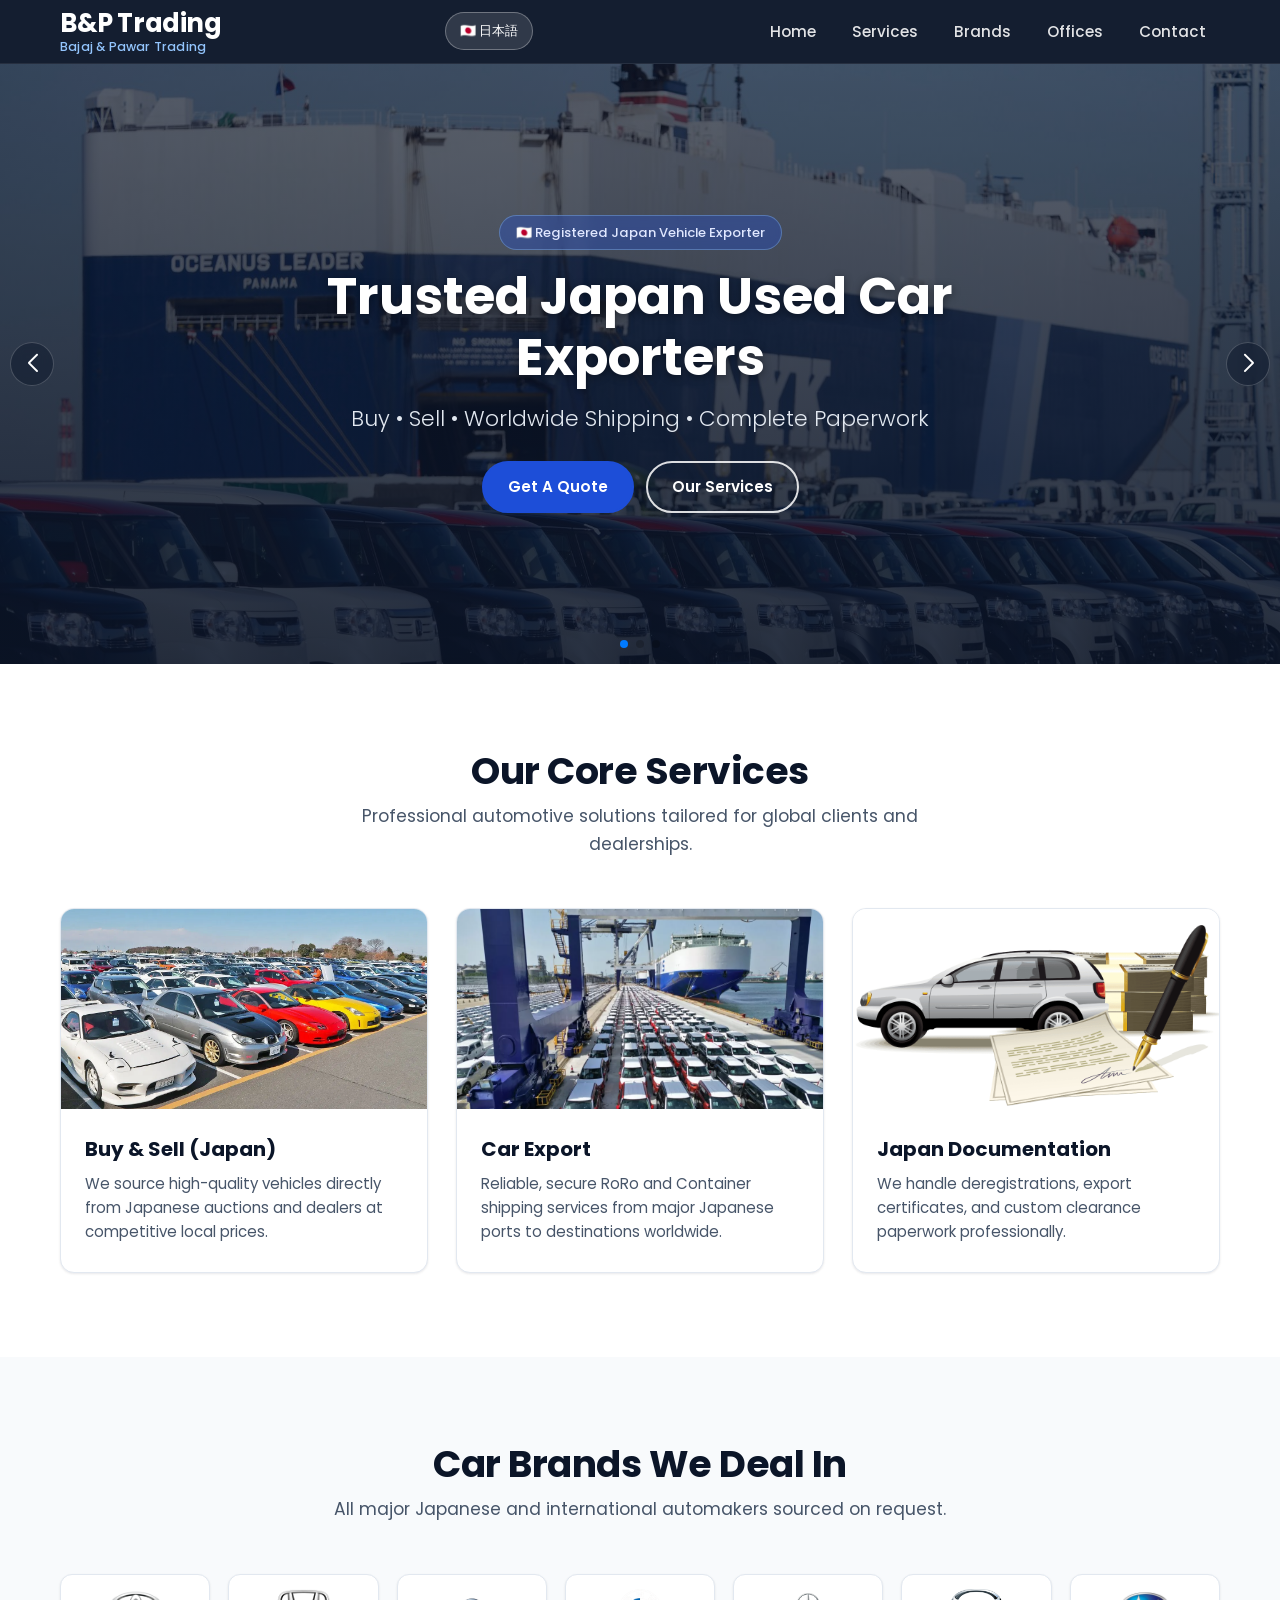
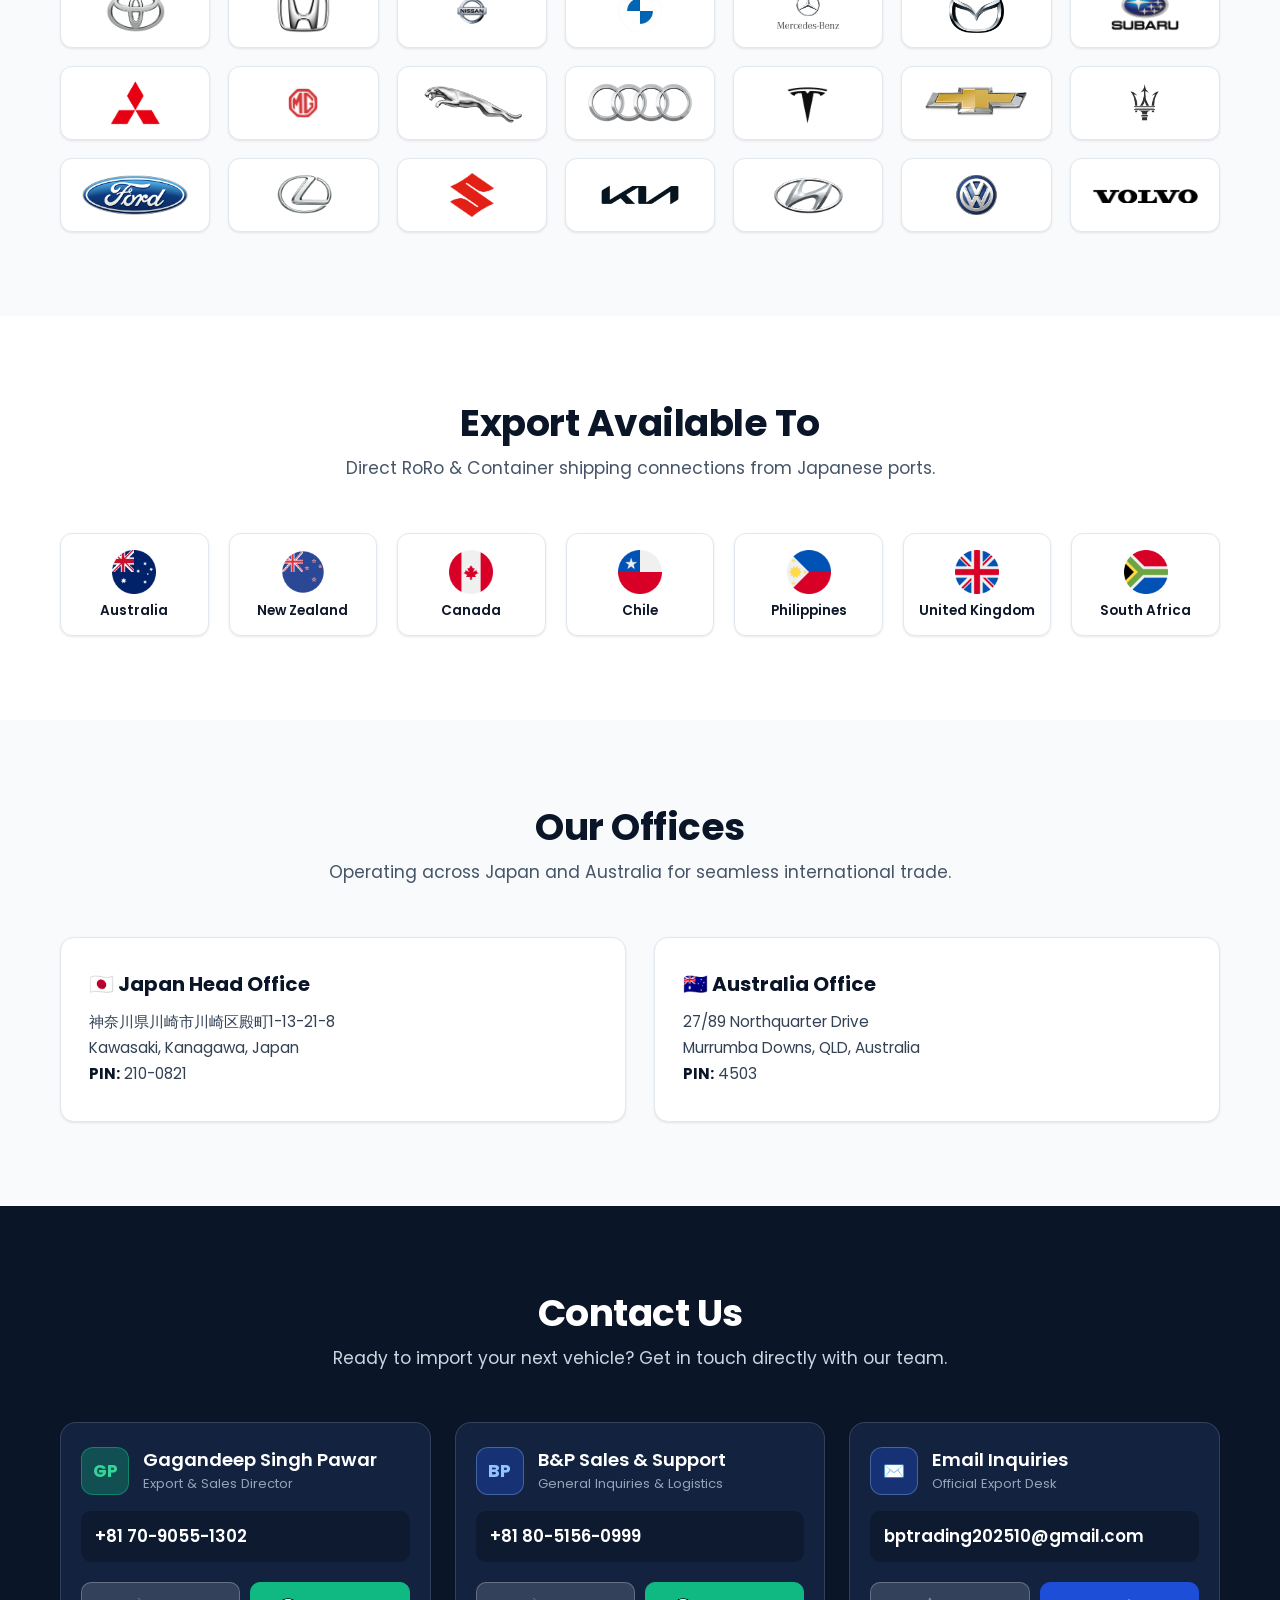
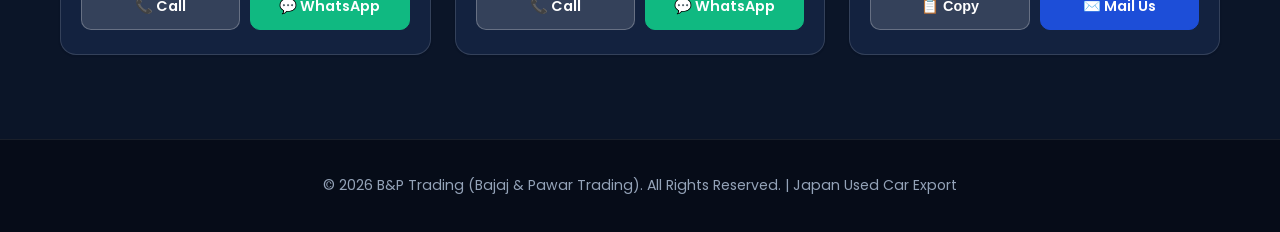
==== index.html @ 593fdf7e "fix(mobile): resolve mobile rendering, remove AOS opacity traps, fix drawer stacking context, and re" ====
<!DOCTYPE html>
<html lang="en">
<head>
  <meta charset="UTF-8" />
  <meta name="viewport" content="width=device-width, initial-scale=1.0" />
  <meta name="google-site-verification" content="OaAutCWjm0_EndOxhq3U1lWIgVWbkQNVkM3wy21FwkQ" />
  <title>B&P Trading (Bajaj & Pawar Trading) | Japan Used Car Export</title>
  <meta name="description" content="B&P Trading (Bajaj & Pawar Trading) - Buy, sell and export used cars from Japan. All brands available with complete Japan export documentation." />
  <link rel="preconnect" href="https://fonts.googleapis.com">
  <link rel="preconnect" href="https://fonts.gstatic.com" crossorigin>
  <link href="https://fonts.googleapis.com/css2?family=Poppins:wght@300;400;500;600;700&display=swap" rel="stylesheet">
  
  <!-- Swiper CSS for Hero Carousel -->
  <link rel="stylesheet" href="https://cdn.jsdelivr.net/npm/swiper@10/swiper-bundle.min.css" />
  <link rel="stylesheet" href="style.css" />
</head>
<body>

<!-- Backdrop Overlay for Mobile Drawer (at root) -->
<div class="nav-backdrop" id="nav-backdrop" onclick="toggleNav()"></div>

<!-- Mobile Navigation Drawer (Independent from header stacking context) -->
<aside class="nav-drawer" id="nav-drawer">
  <div class="nav-drawer-top">
    <div class="nav-drawer-header">
      <div class="brand-link">
        <span class="logo-main">B&P Trading</span>
        <span class="logo-sub">Bajaj & Pawar Trading</span>
      </div>
      <button class="drawer-close-btn" onclick="toggleNav()" aria-label="Close menu">✕</button>
    </div>
    <ul>
      <li>
        <a href="#home" onclick="closeNav()">
          <span class="en">Home</span>
          <span class="jp">ホーム</span>
        </a>
      </li>
      <li>
        <a href="#services" onclick="closeNav()">
          <span class="en">Services</span>
          <span class="jp">サービス</span>
        </a>
      </li>
      <li>
        <a href="#brands" onclick="closeNav()">
          <span class="en">Brands</span>
          <span class="jp">メーカー</span>
        </a>
      </li>
      <li>
        <a href="#offices" onclick="closeNav()">
          <span class="en">Offices</span>
          <span class="jp">事業所</span>
        </a>
      </li>
      <li>
        <a href="#contact" onclick="closeNav()">
          <span class="en">Contact</span>
          <span class="jp">お問い合わせ</span>
        </a>
      </li>
    </ul>
  </div>

  <div class="nav-drawer-footer">
    <a href="https://wa.me/817090551302" class="btn btn-contact-wa" target="_blank" rel="noopener" style="width: 100%;">
      💬 WhatsApp (Gagandeep)
    </a>
    <a href="tel:+817090551302" class="btn btn-primary" style="width: 100%;">
      📞 +81 70-9055-1302
    </a>
  </div>
</aside>

<!-- Sticky Header -->
<header class="header">
  <div class="container nav-container">
    <!-- Brand Logo with Bajaj & Pawar Trading Subtitle -->
    <a href="#home" class="brand-link">
      <span class="logo-main">B&P Trading</span>
      <span class="logo-sub">Bajaj & Pawar Trading</span>
    </a>

    <!-- Header Actions -->
    <div class="header-actions">
      <!-- Quick Language Switcher Button (Always accessible) -->
      <button class="btn-lang" onclick="toggleLanguage()" aria-label="Toggle language">
        <span class="lang-text">🇯🇵 日本語</span>
      </button>

      <!-- Mobile Hamburger Button -->
      <button class="nav-toggle" id="nav-toggle" onclick="toggleNav()" aria-label="Open Navigation Menu" aria-expanded="false">
        <span></span>
        <span></span>
        <span></span>
      </button>
    </div>

    <!-- Desktop Navigation -->
    <nav class="desktop-nav">
      <ul>
        <li>
          <a href="#home">
            <span class="en">Home</span>
            <span class="jp">ホーム</span>
          </a>
        </li>
        <li>
          <a href="#services">
            <span class="en">Services</span>
            <span class="jp">サービス</span>
          </a>
        </li>
        <li>
          <a href="#brands">
            <span class="en">Brands</span>
            <span class="jp">メーカー</span>
          </a>
        </li>
        <li>
          <a href="#offices">
            <span class="en">Offices</span>
            <span class="jp">事業所</span>
          </a>
        </li>
        <li>
          <a href="#contact">
            <span class="en">Contact</span>
            <span class="jp">お問い合わせ</span>
          </a>
        </li>
      </ul>
    </nav>
  </div>
</header>

<!-- Hero Section with Swiper Slider -->
<section id="home" class="hero">
  <div class="swiper hero-swiper">
    <div class="swiper-wrapper">
      <!-- Slide 1 -->
      <div class="swiper-slide hero-photo" style="background-image: url('assets/photos/hero.jpg');">
        <div class="overlay">
          <div class="container hero-content">
            <div class="hero-badge">
              <span class="en">🇯🇵 Registered Japan Vehicle Exporter</span>
              <span class="jp">🇯🇵 日本公式登録中古車輸出事業者</span>
            </div>
            <h2 class="en">Trusted Japan Used Car Exporters</h2>
            <h2 class="jp">信頼できる日本中古車輸出パートナー</h2>

            <p class="hero-sub en">Buy • Sell • Worldwide Shipping • Complete Paperwork</p>
            <p class="hero-sub jp">買取 • 販売 • 世界中へ輸送 • 書類作成代行</p>

            <div class="hero-btns">
              <a href="#contact" class="btn btn-primary">
                <span class="en">Get A Quote</span>
                <span class="jp">お見積もり</span>
              </a>
              <a href="#services" class="btn btn-outline">
                <span class="en">Our Services</span>
                <span class="jp">サービス一覧</span>
              </a>
            </div>
          </div>
        </div>
      </div>
      
      <!-- Slide 2 -->
      <div class="swiper-slide hero-photo" style="background-image: url('assets/photos/port.jpg');">
        <div class="overlay">
          <div class="container hero-content">
            <div class="hero-badge">
              <span class="en">🚢 Global Port Shipping Network</span>
              <span class="jp">🚢 主要港湾輸出ネットワーク</span>
            </div>
            <h2 class="en">Global Car Export Network</h2>
            <h2 class="jp">グローバルな中古車輸出ネットワーク</h2>

            <p class="hero-sub en">Seamless RoRo and Container Shipping Worldwide</p>
            <p class="hero-sub jp">世界中へのシームレスなRoRo船およびコンテナ輸送</p>

            <div class="hero-btns">
              <a href="#contact" class="btn btn-primary">
                <span class="en">Get A Quote</span>
                <span class="jp">お見積もり</span>
              </a>
              <a href="#services" class="btn btn-outline">
                <span class="en">Our Services</span>
                <span class="jp">サービス一覧</span>
              </a>
            </div>
          </div>
        </div>
      </div>
      
      <!-- Slide 3 -->
      <div class="swiper-slide hero-photo" style="background-image: url('assets/photos/cars.jpg');">
        <div class="overlay">
          <div class="container hero-content">
            <div class="hero-badge">
              <span class="en">⭐ Premium Hand-Inspected Quality</span>
              <span class="jp">⭐ 厳選された高品質な日本車</span>
            </div>
            <h2 class="en">High Quality Japanese Cars</h2>
            <h2 class="jp">高品質な日本の中古車</h2>

            <p class="hero-sub en">Direct Access to Major Auto Auctions & Dealerships</p>
            <p class="hero-sub jp">主要なオートオークションとディーラーへの直接アクセス</p>

            <div class="hero-btns">
              <a href="#contact" class="btn btn-primary">
                <span class="en">Get A Quote</span>
                <span class="jp">お見積もり</span>
              </a>
              <a href="#services" class="btn btn-outline">
                <span class="en">Our Services</span>
                <span class="jp">サービス一覧</span>
              </a>
            </div>
          </div>
        </div>
      </div>
    </div>
    
    <!-- Swiper Controls -->
    <div class="swiper-pagination"></div>
    <div class="swiper-button-next"></div>
    <div class="swiper-button-prev"></div>
  </div>
</section>

<!-- Core Services -->
<section id="services" class="section">
  <div class="container">
    <h2 class="section-title en">Our Core Services</h2>
    <h2 class="section-title jp">主なサービス内容</h2>

    <p class="section-subtitle en">Professional automotive solutions tailored for global clients and dealerships.</p>
    <p class="section-subtitle jp">世界中のお客様へ向けたプロフェッショナルな自動車ソリューション。</p>
    
    <div class="services-grid">
      <div class="card service-card">
        <div class="card-image">
          <img src="assets/photos/auction.jpg" alt="Japan Car Auction">
        </div>
        <div class="card-content">
          <h3 class="en">Buy & Sell (Japan)</h3>
          <h3 class="jp">中古車買取・販売 (日本)</h3>
          
          <p class="en">We source high-quality vehicles directly from Japanese auctions and dealers at competitive local prices.</p>
          <p class="jp">日本のオークションやディーラーから高品質な車両を競争力のある価格で調達します。</p>
        </div>
      </div>

      <div class="card service-card">
        <div class="card-image">
          <img src="assets/photos/export.jpg" alt="Car Export Shipping">
        </div>
        <div class="card-content">
          <h3 class="en">Car Export</h3>
          <h3 class="jp">中古車輸出</h3>
          
          <p class="en">Reliable, secure RoRo and Container shipping services from major Japanese ports to destinations worldwide.</p>
          <p class="jp">主要な日本の港から世界各地へ、信頼性が高く安全なRoRo船およびコンテナ輸送サービスを提供します。</p>
        </div>
      </div>

      <div class="card service-card">
        <div class="card-image">
          <img src="assets/photos/documentation.png" alt="Japan Export Documentation">
        </div>
        <div class="card-content">
          <h3 class="en">Japan Documentation</h3>
          <h3 class="jp">書類作成・手続き代行</h3>
          
          <p class="en">We handle deregistrations, export certificates, and custom clearance paperwork professionally.</p>
          <p class="jp">抹消登録、輸出抹消仮登録証明書、通関書類の手続きを専門的に行います。</p>
        </div>
      </div>
    </div>
  </div>
</section>

<!-- Car Brands -->
<section id="brands" class="section light">
  <div class="container">
    <h2 class="section-title en">Car Brands We Deal In</h2>
    <h2 class="section-title jp">取り扱いメーカー一覧</h2>
    <p class="section-subtitle en">All major Japanese and international automakers sourced on request.</p>
    <p class="section-subtitle jp">日本の主要メーカーおよび海外ブランド各種を取り扱っております。</p>
    
    <div class="brand-grid">
      <div class="brand-tile"><img src="assets/brands/toyota.png" alt="Toyota"></div>
      <div class="brand-tile"><img src="assets/brands/honda.png" alt="Honda"></div>
      <div class="brand-tile"><img src="assets/brands/nissan.png" alt="Nissan"></div>
      <div class="brand-tile"><img src="assets/brands/bmw.png" alt="BMW"></div>
      <div class="brand-tile"><img src="assets/brands/mercedes.png" alt="Mercedes-Benz"></div>
      <div class="brand-tile"><img src="assets/brands/mazda.png" alt="Mazda"></div>
      <div class="brand-tile"><img src="assets/brands/subaru.png" alt="Subaru"></div>
      <div class="brand-tile"><img src="assets/brands/mitsubishi.png" alt="Mitsubishi"></div>
      <div class="brand-tile"><img src="assets/brands/mg.png" alt="MG"></div>
      <div class="brand-tile"><img src="assets/brands/jaguar.png" alt="Jaguar"></div>
      <div class="brand-tile"><img src="assets/brands/audi.png" alt="Audi"></div>
      <div class="brand-tile"><img src="assets/brands/tesla.png" alt="Tesla"></div>
      <div class="brand-tile"><img src="assets/brands/chevrolet.png" alt="Chevrolet"></div>
      <div class="brand-tile"><img src="assets/brands/maserati.png" alt="Maserati"></div>
      <div class="brand-tile"><img src="assets/brands/ford.png" alt="Ford"></div>
      <div class="brand-tile"><img src="assets/brands/lexus.png" alt="Lexus"></div>
      <div class="brand-tile"><img src="assets/brands/suzuki.png" alt="Suzuki"></div>
      <div class="brand-tile"><img src="assets/brands/kia.png" alt="Kia"></div>
      <div class="brand-tile"><img src="assets/brands/hyundai.png" alt="Hyundai"></div>
      <div class="brand-tile"><img src="assets/brands/volkswagen.png" alt="Volkswagen"></div>
      <div class="brand-tile"><img src="assets/brands/volvo.png" alt="Volvo"></div>
    </div>
  </div>
</section>

<!-- Destination Flags Section -->
<section class="section">
  <div class="container">
    <h2 class="section-title en">Export Available To</h2>
    <h2 class="section-title jp">主な輸出可能国</h2>
    <p class="section-subtitle en">Direct RoRo & Container shipping connections from Japanese ports.</p>
    <p class="section-subtitle jp">日本の主要港から安全・確実に各国の港湾へお届けします。</p>
    
    <div class="flag-grid">
      <div class="flag-tile"><img src="assets/flags/australia.png" alt="Australia"><p class="en">Australia</p><p class="jp">オーストラリア</p></div>
      <div class="flag-tile"><img src="assets/flags/new.png" alt="New Zealand"><p class="en">New Zealand</p><p class="jp">ニュージーランド</p></div>
      <div class="flag-tile"><img src="assets/flags/canada.png" alt="Canada"><p class="en">Canada</p><p class="jp">カナダ</p></div>
      <div class="flag-tile"><img src="assets/flags/chile.png" alt="Chile"><p class="en">Chile</p><p class="jp">チリ</p></div>
      <div class="flag-tile"><img src="assets/flags/philippines.png" alt="Philippines"><p class="en">Philippines</p><p class="jp">フィリピン</p></div>
      <div class="flag-tile"><img src="assets/flags/united-kingdom.png" alt="United Kingdom"><p class="en">United Kingdom</p><p class="jp">イギリス</p></div>
      <div class="flag-tile"><img src="assets/flags/south-africa.png" alt="South Africa"><p class="en">South Africa</p><p class="jp">南アフリカ</p></div>
    </div>
  </div>
</section>

<!-- Offices -->
<section id="offices" class="section light">
  <div class="container">
    <h2 class="section-title en">Our Offices</h2>
    <h2 class="section-title jp">事業所一覧</h2>
    <p class="section-subtitle en">Operating across Japan and Australia for seamless international trade.</p>
    <p class="section-subtitle jp">日本とオーストラリアの拠点から円滑な国際取引をサポート。</p>

    <div class="locations-grid">
      <div class="location-card">
        <h3 class="en">🇯🇵 Japan Head Office</h3>
        <h3 class="jp">🇯🇵 日本本社</h3>
        <address>
          神奈川県川崎市川崎区殿町1-13-21-8<br>
          Kawasaki, Kanagawa, Japan<br>
          <strong>PIN:</strong> 210-0821
        </address>
      </div>

      <div class="location-card">
        <h3 class="en">🇦🇺 Australia Office</h3>
        <h3 class="jp">🇦🇺 オーストラリア支店</h3>
        <address>
          27/89 Northquarter Drive<br>
          Murrumba Downs, QLD, Australia<br>
          <strong>PIN:</strong> 4503
        </address>
      </div>
    </div>
  </div>
</section>

<!-- Contact Section -->
<section id="contact" class="section dark-contact">
  <div class="container">
    <h2 class="section-title en">Contact Us</h2>
    <h2 class="section-title jp">お問い合わせ</h2>
    
    <p class="section-subtitle en">Ready to import your next vehicle? Get in touch directly with our team.</p>
    <p class="section-subtitle jp">お車の輸入・輸出をお考えですか？担当者までお気軽にご連絡ください。</p>
    
    <div class="contact-cards-grid">
      <!-- Gagandeep Singh Pawar Card (Featured) -->
      <div class="contact-card featured">
        <div>
          <div class="contact-card-header">
            <div class="contact-avatar">GP</div>
            <div>
              <h3 class="contact-name">Gagandeep Singh Pawar</h3>
              <p class="contact-role en">Export & Sales Director</p>
              <p class="contact-role jp">輸出・営業統括</p>
            </div>
          </div>
          
          <div class="contact-number-block">
            <a href="tel:+817090551302" class="phone-link">+81 70-9055-1302</a>
          </div>
        </div>

        <div class="contact-actions">
          <a href="tel:+817090551302" class="btn btn-contact-call">
            <span>📞 Call</span>
          </a>
          <a href="https://wa.me/817090551302" class="btn btn-contact-wa" target="_blank" rel="noopener">
            <span>💬 WhatsApp</span>
          </a>
        </div>
      </div>

      <!-- General Office / Support Card -->
      <div class="contact-card">
        <div>
          <div class="contact-card-header">
            <div class="contact-avatar">BP</div>
            <div>
              <h3 class="contact-name">B&P Sales & Support</h3>
              <p class="contact-role en">General Inquiries & Logistics</p>
              <p class="contact-role jp">総合受付・通関配送</p>
            </div>
          </div>
          
          <div class="contact-number-block">
            <a href="tel:+818051560999" class="phone-link">+81 80-5156-0999</a>
          </div>
        </div>

        <div class="contact-actions">
          <a href="tel:+818051560999" class="btn btn-contact-call">
            <span>📞 Call</span>
          </a>
          <a href="https://wa.me/818051560999" class="btn btn-contact-wa" target="_blank" rel="noopener">
            <span>💬 WhatsApp</span>
          </a>
        </div>
      </div>

      <!-- Email Card -->
      <div class="contact-card">
        <div>
          <div class="contact-card-header">
            <div class="contact-avatar">✉️</div>
            <div>
              <h3 class="contact-name en">Email Inquiries</h3>
              <h3 class="contact-name jp">メール窓口</h3>
              <p class="contact-role en">Official Export Desk</p>
              <p class="contact-role jp">輸出お問い合わせ窓口</p>
            </div>
          </div>
          
          <div class="contact-number-block">
            <span id="email-text" class="email-address">bptrading202510@gmail.com</span>
          </div>
        </div>

        <div class="contact-actions">
          <button class="btn btn-contact-copy" onclick="copyEmail()" id="copy-email-btn">
            <span id="copy-btn-label">📋 Copy</span>
          </button>
          <a href="mailto:bptrading202510@gmail.com" class="btn btn-contact-email">
            <span>✉️ Mail Us</span>
          </a>
        </div>
      </div>
    </div>
  </div>
</section>

<!-- Footer -->
<footer class="footer">
  <div class="container">
    <p class="en">© 2026 B&P Trading (Bajaj & Pawar Trading). All Rights Reserved. | Japan Used Car Export</p>
    <p class="jp">© 2026 B&P Trading (Bajaj & Pawar Trading). All Rights Reserved. | 日本中古車輸出</p>
  </div>
</footer>

<!-- Mobile Sticky Bottom Action Bar (visible on <768px screens) -->
<aside class="mobile-sticky-bar" aria-label="Quick contact bar">
  <a href="https://wa.me/817090551302" class="mobile-bar-btn whatsapp" target="_blank" rel="noopener">
    <span>💬 WhatsApp</span>
  </a>
  <a href="tel:+817090551302" class="mobile-bar-btn call">
    <span>📞 Call Now</span>
  </a>
</aside>

<!-- Swiper JS for Hero Slider -->
<script src="https://cdn.jsdelivr.net/npm/swiper@10/swiper-bundle.min.js"></script>

<!-- Scripts -->
<script>
  // Hero Swiper
  const heroSwiper = new Swiper('.hero-swiper', {
    loop: true,
    autoplay: {
      delay: 5000,
      disableOnInteraction: false,
    },
    pagination: {
      el: '.hero-swiper .swiper-pagination',
      clickable: true,
    },
    navigation: {
      nextEl: '.hero-swiper .swiper-button-next',
      prevEl: '.hero-swiper .swiper-button-prev',
    },
    effect: 'fade',
    fadeEffect: {
      crossFade: true
    },
  });

  // Language Switcher Logic
  function toggleLanguage() {
    const body = document.body;
    body.classList.toggle('japanese');
    
    const isJp = body.classList.contains('japanese');
    const langBtns = document.querySelectorAll('.btn-lang .lang-text');
    langBtns.forEach(el => {
      el.textContent = isJp ? "🇺🇸 English" : "🇯🇵 日本語";
    });
  }

  // Mobile Navigation Drawer Toggle
  function toggleNav() {
    const navDrawer = document.getElementById('nav-drawer');
    const navToggle = document.getElementById('nav-toggle');
    const navBackdrop = document.getElementById('nav-backdrop');
    const isOpen = navDrawer.classList.toggle('open');
    
    navToggle.classList.toggle('active', isOpen);
    navBackdrop.classList.toggle('active', isOpen);
    navToggle.setAttribute('aria-expanded', isOpen);
    document.body.classList.toggle('nav-open', isOpen);
  }

  function closeNav() {
    const navDrawer = document.getElementById('nav-drawer');
    const navToggle = document.getElementById('nav-toggle');
    const navBackdrop = document.getElementById('nav-backdrop');
    if (navDrawer.classList.contains('open')) {
      navDrawer.classList.remove('open');
      navToggle.classList.remove('active');
      navBackdrop.classList.remove('active');
      navToggle.setAttribute('aria-expanded', 'false');
      document.body.classList.remove('nav-open');
    }
  }

  // Copy Email with tactile feedback
  function copyEmail() {
    const email = "bptrading202510@gmail.com";
    const label = document.getElementById("copy-btn-label");
    
    navigator.clipboard.writeText(email).then(() => {
      if (label) {
        const prevText = label.textContent;
        label.textContent = "✅ Copied!";
        setTimeout(() => {
          label.textContent = prevText;
        }, 2000);
      }
    }).catch(err => {
      console.error("Clipboard copy failed:", err);
      window.prompt("Copy email address:", email);
    });
  }
</script>

</body>
</html>
---- style.css ----
/* ==========================================================================
   B&P Trading (Bajaj & Pawar Trading) - Mobile-First Stylesheet
   Designed for Rock-Solid Reliability, High Conversion, and Polish
   ========================================================================== */

/* --- 1. Variables & Design Tokens --- */
:root {
  /* Brand Palette */
  --primary-color: #1d4ed8;       /* Precision Japan Corporate Blue */
  --primary-dark: #0b1528;        /* Executive Maritime Navy */
  --primary-surface: #13223f;     /* Elevated Card Surface on Dark */
  --accent-green: #10b981;        /* WhatsApp Emerald Green */
  --accent-green-dark: #059669;   /* WhatsApp Hover/Active Green */
  --text-dark: #0f172a;           /* High Contrast Charcoal Body */
  --text-light: #475569;          /* Balanced Secondary Slate */
  --bg-light: #f8fafc;            /* Clean Off-White Background */
  --bg-white: #ffffff;            /* Pure Surface White */
  --border-color: #e2e8f0;        /* Subtle Card & Divider Border */
  --border-dark: rgba(255, 255, 255, 0.14); /* Subtle Border on Dark */

  /* Elevation Shadows */
  --shadow-sm: 0 1px 3px rgba(11, 21, 40, 0.06), 0 1px 2px rgba(11, 21, 40, 0.04);
  --shadow-md: 0 8px 16px -2px rgba(11, 21, 40, 0.08), 0 4px 6px -2px rgba(11, 21, 40, 0.04);
  --shadow-hover: 0 16px 28px -4px rgba(11, 21, 40, 0.14);

  /* Motion Tokens (Emil Kowalski Standards) */
  --ease-out: cubic-bezier(0.23, 1, 0.32, 1);
  --ease-drawer: cubic-bezier(0.32, 0.72, 0, 1);
  --duration-press: 140ms;
  --duration-ui: 200ms;
  --duration-drawer: 280ms;

  /* Layout */
  --header-height: 64px;
}

/* --- 2. CSS Reset & Base Setup --- */
*, *::before, *::after {
  margin: 0;
  padding: 0;
  box-sizing: border-box;
}

html {
  font-size: 16px;
  scroll-behavior: smooth;
  -webkit-text-size-adjust: 100%;
}

body {
  background: var(--bg-white);
  color: var(--text-dark);
  line-height: 1.6;
  font-family: 'Poppins', -apple-system, BlinkMacSystemFont, 'Segoe UI', Roboto, sans-serif;
  -webkit-font-smoothing: antialiased;
  -moz-osx-font-smoothing: grayscale;
  overflow-x: hidden;
  padding-bottom: 70px; /* Space for mobile sticky action bar */
}

@media (min-width: 768px) {
  body {
    padding-bottom: 0;
  }
}

body.nav-open {
  overflow: hidden;
}

img {
  max-width: 100%;
  height: auto;
  display: block;
}

/* --- 3. Language Toggle Engine --- */
.jp {
  display: none !important;
}

body.japanese .en {
  display: none !important;
}

body.japanese .jp {
  display: block !important;
}

body.japanese span.jp,
body.japanese a .jp,
body.japanese p.jp,
body.japanese h1 .jp,
body.japanese h2 .jp,
body.japanese h3 .jp,
body.japanese button .jp {
  display: inline-block !important;
}

body.japanese p.jp,
body.japanese h2.jp,
body.japanese h3.jp {
  display: block !important;
}

.btn-lang {
  display: inline-flex;
  align-items: center;
  gap: 6px;
  background: rgba(255, 255, 255, 0.12);
  border: 1px solid rgba(255, 255, 255, 0.3);
  color: #ffffff;
  padding: 6px 14px;
  border-radius: 24px;
  cursor: pointer;
  font-family: inherit;
  font-size: 0.82rem;
  font-weight: 500;
  min-height: 38px;
  transition: background var(--duration-ui) var(--ease-out),
              border-color var(--duration-ui) var(--ease-out),
              transform var(--duration-press) var(--ease-out);
}

.btn-lang:active {
  transform: scale(0.96);
}

@media (hover: hover) and (pointer: fine) {
  .btn-lang:hover {
    background: #ffffff;
    color: var(--primary-dark);
    border-color: #ffffff;
  }
}

/* --- 4. Typography & Layout Utilities --- */
h1, h2, h3, h4 {
  font-weight: 700;
  line-height: 1.25;
  color: var(--primary-dark);
}

.container {
  width: 100%;
  max-width: 1200px;
  padding-left: 20px;
  padding-right: 20px;
  margin-left: auto;
  margin-right: auto;
}

.section {
  padding: 56px 0;
}

@media (min-width: 768px) {
  .section {
    padding: 84px 0;
  }
}

.section.light {
  background: var(--bg-light);
}

.section-title {
  text-align: center;
  font-size: 1.85rem;
  margin-bottom: 8px;
  letter-spacing: -0.5px;
  color: var(--primary-dark);
}

@media (min-width: 768px) {
  .section-title {
    font-size: 2.35rem;
  }
}

.section-subtitle {
  text-align: center;
  color: var(--text-light);
  margin-bottom: 36px;
  font-size: 0.98rem;
  max-width: 640px;
  margin-left: auto;
  margin-right: auto;
}

@media (min-width: 768px) {
  .section-subtitle {
    margin-bottom: 50px;
    font-size: 1.08rem;
  }
}

/* --- 5. Header & Navigation --- */
.header {
  background: rgba(11, 21, 40, 0.96);
  color: #ffffff;
  position: sticky;
  top: 0;
  z-index: 1000;
  backdrop-filter: blur(12px);
  -webkit-backdrop-filter: blur(12px);
  border-bottom: 1px solid rgba(255, 255, 255, 0.08);
  height: var(--header-height);
  display: flex;
  align-items: center;
}

.nav-container {
  display: flex;
  justify-content: space-between;
  align-items: center;
  width: 100%;
}

.brand-link {
  text-decoration: none;
  display: flex;
  flex-direction: column;
  justify-content: center;
}

.logo-main {
  font-size: 1.35rem;
  font-weight: 700;
  color: #ffffff;
  letter-spacing: -0.4px;
  line-height: 1.15;
}

.logo-sub {
  font-size: 0.72rem;
  font-weight: 500;
  color: #93c5fd;
  letter-spacing: 0.2px;
  line-height: 1.1;
  margin-top: 1px;
}

@media (min-width: 768px) {
  .logo-main {
    font-size: 1.6rem;
  }
  .logo-sub {
    font-size: 0.78rem;
  }
}

.header-actions {
  display: flex;
  align-items: center;
  gap: 12px;
}

/* Hamburger Toggle Button */
.nav-toggle {
  background: transparent;
  border: none;
  color: #ffffff;
  cursor: pointer;
  padding: 8px;
  width: 44px;
  height: 44px;
  display: flex;
  flex-direction: column;
  justify-content: center;
  align-items: center;
  gap: 5px;
  border-radius: 8px;
  transition: transform var(--duration-press) var(--ease-out);
}

.nav-toggle:active {
  transform: scale(0.92);
}

.nav-toggle span {
  display: block;
  width: 22px;
  height: 2px;
  background: #ffffff;
  border-radius: 2px;
  transition: transform var(--duration-ui) var(--ease-out),
              opacity var(--duration-ui) var(--ease-out);
}

.nav-toggle.active span:nth-child(1) {
  transform: translateY(7px) rotate(45deg);
}
.nav-toggle.active span:nth-child(2) {
  opacity: 0;
}
.nav-toggle.active span:nth-child(3) {
  transform: translateY(-7px) rotate(-45deg);
}

/* Desktop Navigation */
.desktop-nav {
  display: none;
}

@media (min-width: 860px) {
  .nav-toggle {
    display: none !important;
  }

  .desktop-nav {
    display: flex;
    align-items: center;
  }

  .desktop-nav ul {
    list-style: none;
    display: flex;
    gap: 8px;
  }

  .desktop-nav a {
    color: rgba(255, 255, 255, 0.88);
    text-decoration: none;
    font-weight: 500;
    font-size: 0.95rem;
    padding: 8px 14px;
    border-radius: 6px;
    transition: color var(--duration-ui) var(--ease-out),
                background var(--duration-ui) var(--ease-out);
  }

  .desktop-nav a:hover {
    color: #93c5fd;
    background: rgba(255, 255, 255, 0.08);
  }
}

/* Mobile Navigation Drawer (Independent at Body Level) */
.nav-backdrop {
  position: fixed;
  inset: 0;
  background: rgba(0, 0, 0, 0.65);
  backdrop-filter: blur(4px);
  -webkit-backdrop-filter: blur(4px);
  z-index: 1990;
  opacity: 0;
  pointer-events: none;
  transition: opacity var(--duration-drawer) var(--ease-out);
}

.nav-backdrop.active {
  opacity: 1;
  pointer-events: auto;
}

.nav-drawer {
  position: fixed;
  top: 0;
  right: 0;
  bottom: 0;
  width: 82%;
  max-width: 320px;
  background: var(--primary-dark);
  z-index: 2000;
  padding: 24px 20px;
  display: flex;
  flex-direction: column;
  justify-content: space-between;
  transform: translateX(100%);
  transition: transform var(--duration-drawer) var(--ease-drawer);
  box-shadow: -10px 0 30px rgba(0, 0, 0, 0.5);
  overflow-y: auto;
}

.nav-drawer.open {
  transform: translateX(0);
}

@media (min-width: 860px) {
  .nav-backdrop,
  .nav-drawer {
    display: none !important;
  }
}

.nav-drawer-header {
  display: flex;
  align-items: center;
  justify-content: space-between;
  padding-bottom: 16px;
  border-bottom: 1px solid rgba(255, 255, 255, 0.1);
  margin-bottom: 16px;
}

.drawer-close-btn {
  background: rgba(255, 255, 255, 0.1);
  border: none;
  color: #fff;
  width: 36px;
  height: 36px;
  border-radius: 50%;
  cursor: pointer;
  display: flex;
  align-items: center;
  justify-content: center;
  font-size: 1.1rem;
  transition: background var(--duration-ui) var(--ease-out),
              transform var(--duration-press) var(--ease-out);
}

.drawer-close-btn:active {
  transform: scale(0.92);
}

.nav-drawer ul {
  list-style: none;
  display: flex;
  flex-direction: column;
  gap: 6px;
}

.nav-drawer a {
  display: flex;
  align-items: center;
  color: #ffffff;
  text-decoration: none;
  font-weight: 500;
  font-size: 1.05rem;
  padding: 12px 14px;
  border-radius: 8px;
  min-height: 48px;
  transition: background var(--duration-ui) var(--ease-out),
              color var(--duration-ui) var(--ease-out);
}

.nav-drawer a:active {
  background: rgba(255, 255, 255, 0.1);
  color: #93c5fd;
}

.nav-drawer-footer {
  padding-top: 20px;
  border-top: 1px solid rgba(255, 255, 255, 0.1);
  display: flex;
  flex-direction: column;
  gap: 12px;
}

/* --- 6. Hero Section & Swiper --- */
.hero {
  position: relative;
  overflow: hidden;
  background: #0b1528;
}

.hero-swiper {
  width: 100%;
  height: 520px;
}

@media (min-width: 768px) {
  .hero-swiper {
    height: 600px;
  }
}

.hero-photo {
  background-position: center;
  background-size: cover;
  background-repeat: no-repeat;
  height: 100%;
  position: relative;
  display: flex;
  align-items: center;
}

.hero-photo .overlay {
  background: linear-gradient(180deg, rgba(11, 21, 40, 0.65) 0%, rgba(11, 21, 40, 0.88) 100%);
  width: 100%;
  height: 100%;
  display: flex;
  align-items: center;
  justify-content: center;
  text-align: center;
  color: #ffffff;
  padding: 30px 20px;
}

.hero-content {
  max-width: 820px;
}

.hero-badge {
  display: inline-flex;
  align-items: center;
  gap: 8px;
  background: rgba(29, 78, 216, 0.35);
  border: 1px solid rgba(147, 197, 253, 0.35);
  color: #e0e7ff;
  padding: 6px 16px;
  border-radius: 30px;
  font-size: 0.82rem;
  font-weight: 500;
  margin-bottom: 16px;
  backdrop-filter: blur(6px);
}

.hero h2 {
  font-size: 2rem;
  line-height: 1.2;
  margin-bottom: 14px;
  color: #ffffff;
  text-shadow: 0 2px 8px rgba(0, 0, 0, 0.4);
}

@media (min-width: 768px) {
  .hero h2 {
    font-size: 3.2rem;
  }
}

.hero-sub {
  font-size: 1rem;
  line-height: 1.5;
  margin-bottom: 26px;
  font-weight: 300;
  color: #e2e8f0;
}

@media (min-width: 768px) {
  .hero-sub {
    font-size: 1.35rem;
  }
}

.hero-btns {
  display: flex;
  flex-direction: column;
  gap: 12px;
  width: 100%;
  max-width: 360px;
  margin: 0 auto;
}

@media (min-width: 540px) {
  .hero-btns {
    flex-direction: row;
    justify-content: center;
    max-width: none;
  }
}

.swiper-button-next,
.swiper-button-prev {
  color: #ffffff !important;
  background: rgba(11, 21, 40, 0.45);
  width: 44px !important;
  height: 44px !important;
  border-radius: 50%;
  backdrop-filter: blur(6px);
  border: 1px solid rgba(255, 255, 255, 0.2);
}

.swiper-button-next::after,
.swiper-button-prev::after {
  font-size: 1.1rem !important;
  font-weight: 700;
}

@media (max-width: 640px) {
  .swiper-button-next,
  .swiper-button-prev {
    display: none !important;
  }
}

/* --- 7. Buttons --- */
.btn {
  display: inline-flex;
  align-items: center;
  justify-content: center;
  gap: 8px;
  min-height: 48px;
  padding: 12px 24px;
  text-decoration: none;
  border-radius: 50px;
  font-weight: 600;
  font-size: 0.95rem;
  border: 2px solid transparent;
  cursor: pointer;
  text-align: center;
  transition: background var(--duration-ui) var(--ease-out),
              border-color var(--duration-ui) var(--ease-out),
              color var(--duration-ui) var(--ease-out),
              transform var(--duration-press) var(--ease-out);
}

.btn:active {
  transform: scale(0.97);
}

.btn-primary {
  background: var(--primary-color);
  color: #ffffff;
  border-color: var(--primary-color);
}

@media (hover: hover) and (pointer: fine) {
  .btn-primary:hover {
    background: #1e40af;
    border-color: #1e40af;
  }
}

.btn-outline {
  background: transparent;
  color: #ffffff;
  border-color: rgba(255, 255, 255, 0.85);
}

@media (hover: hover) and (pointer: fine) {
  .btn-outline:hover {
    background: #ffffff;
    color: var(--primary-dark);
    border-color: #ffffff;
  }
}

/* --- 8. Core Services Section --- */
.services-grid {
  display: grid;
  grid-template-columns: 1fr;
  gap: 24px;
}

@media (min-width: 768px) {
  .services-grid {
    grid-template-columns: repeat(3, 1fr);
    gap: 28px;
  }
}

.card {
  background: var(--bg-white);
  border-radius: 14px;
  overflow: hidden;
  box-shadow: var(--shadow-sm);
  border: 1px solid var(--border-color);
  transition: transform var(--duration-ui) var(--ease-out),
              box-shadow var(--duration-ui) var(--ease-out);
}

@media (hover: hover) and (pointer: fine) {
  .card:hover {
    transform: translateY(-4px);
    box-shadow: var(--shadow-hover);
  }
}

.service-card .card-image {
  height: 200px;
  width: 100%;
  overflow: hidden;
  background: #e2e8f0;
}

.service-card .card-image img {
  width: 100%;
  height: 100%;
  object-fit: cover;
}

.card-content {
  padding: 24px 20px;
  text-align: left;
}

@media (min-width: 768px) {
  .card-content {
    padding: 28px 24px;
  }
}

.card-content h3 {
  font-size: 1.25rem;
  margin-bottom: 10px;
  color: var(--primary-dark);
}

.card-content p {
  color: var(--text-light);
  font-size: 0.94rem;
  line-height: 1.6;
}

/* --- 9. Car Brands (Responsive Touch Grid) --- */
.brand-grid {
  display: grid;
  grid-template-columns: repeat(3, 1fr);
  gap: 12px;
}

@media (min-width: 560px) {
  .brand-grid {
    grid-template-columns: repeat(4, 1fr);
    gap: 16px;
  }
}

@media (min-width: 960px) {
  .brand-grid {
    grid-template-columns: repeat(7, 1fr);
    gap: 18px;
  }
}

.brand-tile {
  background: #ffffff;
  border: 1px solid var(--border-color);
  border-radius: 12px;
  padding: 12px 8px;
  display: flex;
  align-items: center;
  justify-content: center;
  height: 74px;
  box-shadow: var(--shadow-sm);
  transition: transform var(--duration-ui) var(--ease-out),
              border-color var(--duration-ui) var(--ease-out);
}

.brand-tile img {
  max-width: 80%;
  max-height: 44px;
  object-fit: contain;
}

@media (hover: hover) and (pointer: fine) {
  .brand-tile:hover {
    transform: translateY(-2px);
    border-color: var(--primary-color);
  }
}

/* --- 10. Destination Flags --- */
.flag-grid {
  display: grid;
  grid-template-columns: repeat(3, 1fr);
  gap: 14px;
  text-align: center;
}

@media (min-width: 768px) {
  .flag-grid {
    grid-template-columns: repeat(7, 1fr);
    gap: 20px;
  }
}

.flag-tile {
  background: #ffffff;
  border: 1px solid var(--border-color);
  border-radius: 12px;
  padding: 16px 8px;
  display: flex;
  flex-direction: column;
  align-items: center;
  justify-content: center;
  box-shadow: var(--shadow-sm);
}

.flag-tile img {
  width: 44px;
  height: 44px;
  object-fit: contain;
  margin-bottom: 8px;
}

.flag-tile p {
  font-weight: 600;
  font-size: 0.85rem;
  color: var(--text-dark);
  margin: 0;
  line-height: 1.3;
}

/* --- 11. Offices / Locations Section --- */
.locations-grid {
  display: grid;
  grid-template-columns: 1fr;
  gap: 20px;
}

@media (min-width: 768px) {
  .locations-grid {
    grid-template-columns: repeat(2, 1fr);
    gap: 28px;
  }
}

.location-card {
  padding: 26px 22px;
  border-radius: 14px;
  background: #ffffff;
  border: 1px solid var(--border-color);
  box-shadow: var(--shadow-sm);
}

@media (min-width: 768px) {
  .location-card {
    padding: 34px 28px;
  }
}

.location-card h3 {
  margin-bottom: 12px;
  font-size: 1.25rem;
  color: var(--primary-dark);
}

.location-card address {
  font-style: normal;
  color: #334155;
  font-size: 0.95rem;
  line-height: 1.7;
}

.location-card strong {
  color: var(--primary-dark);
}

/* --- 12. Contact Section & Cards --- */
.dark-contact {
  background: var(--primary-dark);
  color: #ffffff;
}

.dark-contact .section-title {
  color: #ffffff;
}

.dark-contact .section-subtitle {
  color: #cbd5e1;
}

.contact-cards-grid {
  display: grid;
  grid-template-columns: 1fr;
  gap: 20px;
  margin-top: 32px;
}

@media (min-width: 768px) {
  .contact-cards-grid {
    grid-template-columns: repeat(2, 1fr);
    gap: 24px;
  }
}

@media (min-width: 1024px) {
  .contact-cards-grid {
    grid-template-columns: repeat(3, 1fr);
  }
}

.contact-card {
  background: var(--primary-surface);
  border: 1px solid var(--border-dark);
  border-radius: 16px;
  padding: 24px 20px;
  display: flex;
  flex-direction: column;
  justify-content: space-between;
  box-shadow: var(--shadow-sm);
  transition: transform var(--duration-ui) var(--ease-out),
              border-color var(--duration-ui) var(--ease-out);
}

@media (hover: hover) and (pointer: fine) {
  .contact-card:hover {
    transform: translateY(-3px);
    border-color: rgba(255, 255, 255, 0.25);
  }
}

.contact-card-header {
  display: flex;
  align-items: center;
  gap: 14px;
  margin-bottom: 16px;
}

.contact-avatar {
  width: 48px;
  height: 48px;
  border-radius: 12px;
  background: rgba(29, 78, 216, 0.35);
  border: 1px solid rgba(147, 197, 253, 0.35);
  color: #93c5fd;
  display: flex;
  align-items: center;
  justify-content: center;
  font-weight: 700;
  font-size: 1.1rem;
  flex-shrink: 0;
}

.contact-card.featured .contact-avatar {
  background: rgba(16, 185, 129, 0.3);
  border-color: rgba(16, 185, 129, 0.5);
  color: #34d399;
}

.contact-name {
  font-size: 1.15rem;
  color: #ffffff;
  font-weight: 600;
  line-height: 1.25;
}

.contact-role {
  font-size: 0.82rem;
  color: #94a3b8;
  margin-top: 2px;
}

.contact-number-block {
  margin: 14px 0 20px 0;
  padding: 12px 14px;
  background: rgba(0, 0, 0, 0.25);
  border-radius: 10px;
  display: flex;
  align-items: center;
  justify-content: space-between;
}

.phone-link, .email-address {
  color: #ffffff;
  font-weight: 600;
  font-size: 1.05rem;
  text-decoration: none;
  word-break: break-all;
}

.contact-actions {
  display: grid;
  grid-template-columns: 1fr 1fr;
  gap: 10px;
}

.btn-contact-call {
  background: rgba(255, 255, 255, 0.14);
  color: #ffffff;
  border: 1px solid rgba(255, 255, 255, 0.25);
  border-radius: 10px;
  padding: 10px;
  font-size: 0.9rem;
}

@media (hover: hover) and (pointer: fine) {
  .btn-contact-call:hover {
    background: #ffffff;
    color: var(--primary-dark);
  }
}

.btn-contact-wa {
  background: var(--accent-green);
  color: #ffffff;
  border: 1px solid var(--accent-green);
  border-radius: 10px;
  padding: 10px;
  font-size: 0.9rem;
}

@media (hover: hover) and (pointer: fine) {
  .btn-contact-wa:hover {
    background: var(--accent-green-dark);
    border-color: var(--accent-green-dark);
  }
}

.btn-contact-copy {
  background: rgba(255, 255, 255, 0.14);
  color: #ffffff;
  border: 1px solid rgba(255, 255, 255, 0.25);
  border-radius: 10px;
  padding: 10px;
  font-size: 0.9rem;
}

@media (hover: hover) and (pointer: fine) {
  .btn-contact-copy:hover {
    background: #ffffff;
    color: var(--primary-dark);
  }
}

.btn-contact-email {
  background: var(--primary-color);
  color: #ffffff;
  border: 1px solid var(--primary-color);
  border-radius: 10px;
  padding: 10px;
  font-size: 0.9rem;
}

@media (hover: hover) and (pointer: fine) {
  .btn-contact-email:hover {
    background: #1e40af;
  }
}

/* --- 13. Mobile Sticky Bottom Action Bar --- */
.mobile-sticky-bar {
  position: fixed;
  bottom: 0;
  left: 0;
  right: 0;
  z-index: 1000;
  background: rgba(11, 21, 40, 0.96);
  backdrop-filter: blur(12px);
  -webkit-backdrop-filter: blur(12px);
  border-top: 1px solid rgba(255, 255, 255, 0.12);
  padding: 10px 14px;
  display: flex;
  gap: 10px;
  box-shadow: 0 -4px 16px rgba(0, 0, 0, 0.3);
}

@media (min-width: 768px) {
  .mobile-sticky-bar {
    display: none !important;
  }
}

.mobile-bar-btn {
  flex: 1;
  display: inline-flex;
  align-items: center;
  justify-content: center;
  gap: 6px;
  min-height: 48px;
  border-radius: 10px;
  font-weight: 600;
  font-size: 0.94rem;
  text-decoration: none;
  cursor: pointer;
  white-space: nowrap;
  transition: transform var(--duration-press) var(--ease-out);
}

.mobile-bar-btn:active {
  transform: scale(0.96);
}

.mobile-bar-btn.whatsapp {
  background: var(--accent-green);
  color: #ffffff;
}

.mobile-bar-btn.call {
  background: rgba(255, 255, 255, 0.16);
  color: #ffffff;
  border: 1px solid rgba(255, 255, 255, 0.28);
}

/* --- 14. Footer --- */
.footer {
  background: #060c18;
  color: #94a3b8;
  text-align: center;
  padding: 34px 20px;
  font-size: 0.88rem;
  border-top: 1px solid rgba(255, 255, 255, 0.08);
}

.footer p {
  line-height: 1.7;
}

/* --- 15. Accessibility & Reduced Motion --- */
@media (prefers-reduced-motion: reduce) {
  *, *::before, *::after {
    animation-duration: 0.01ms !important;
    animation-iteration-count: 1 !important;
    transition-duration: 0.01ms !important;
    scroll-behavior: auto !important;
  }
}
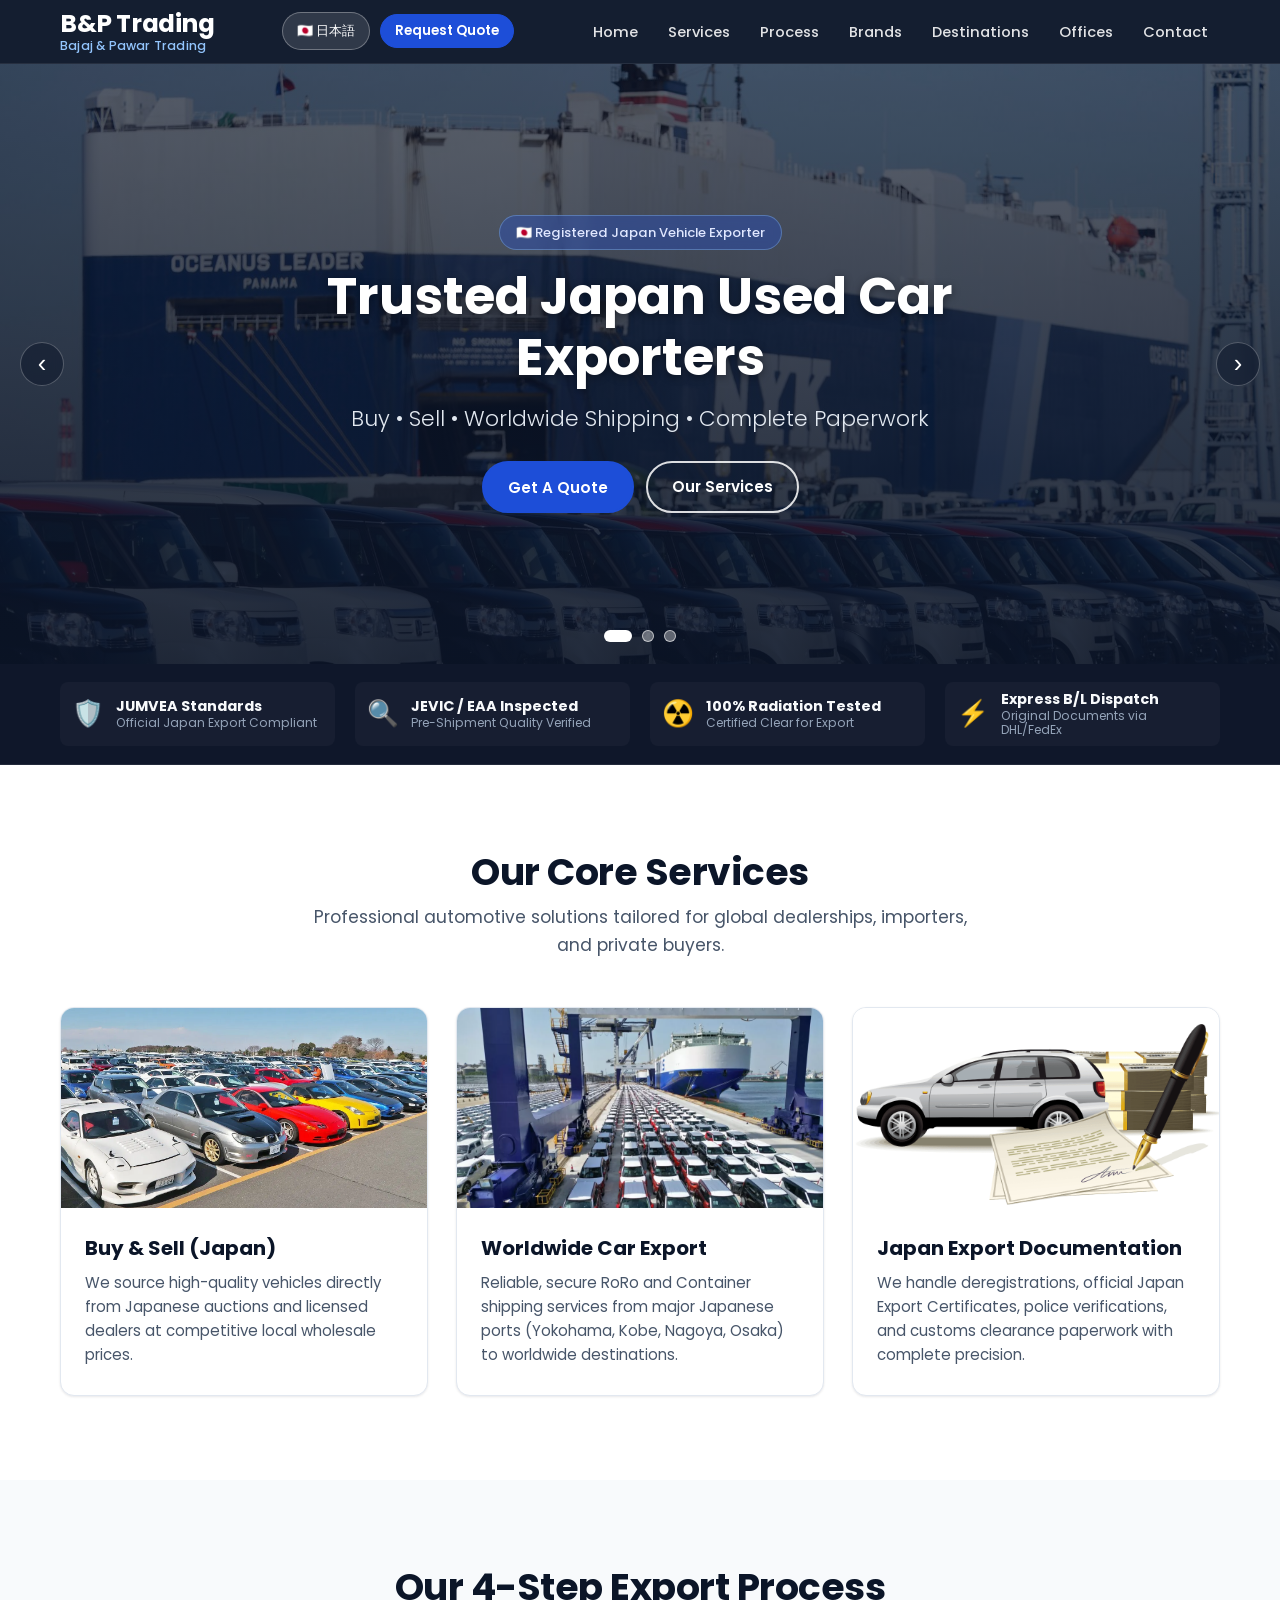
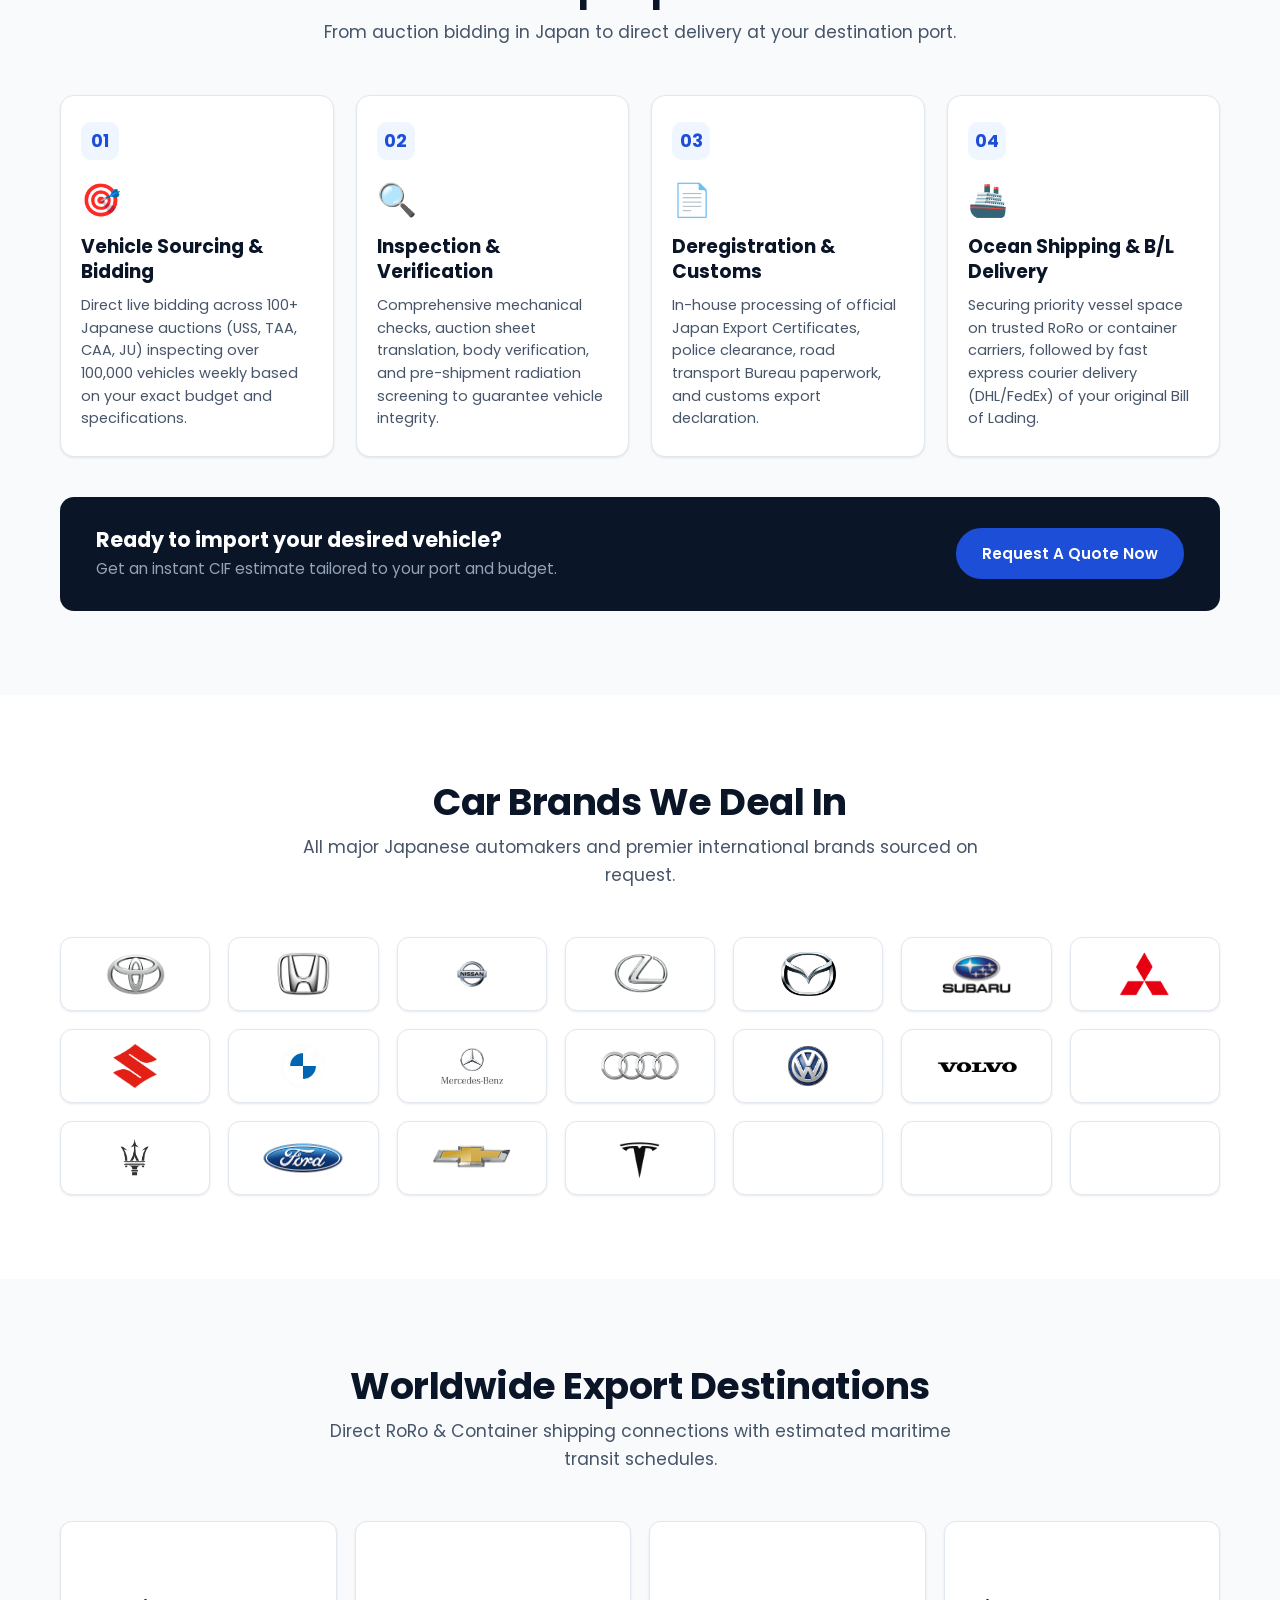
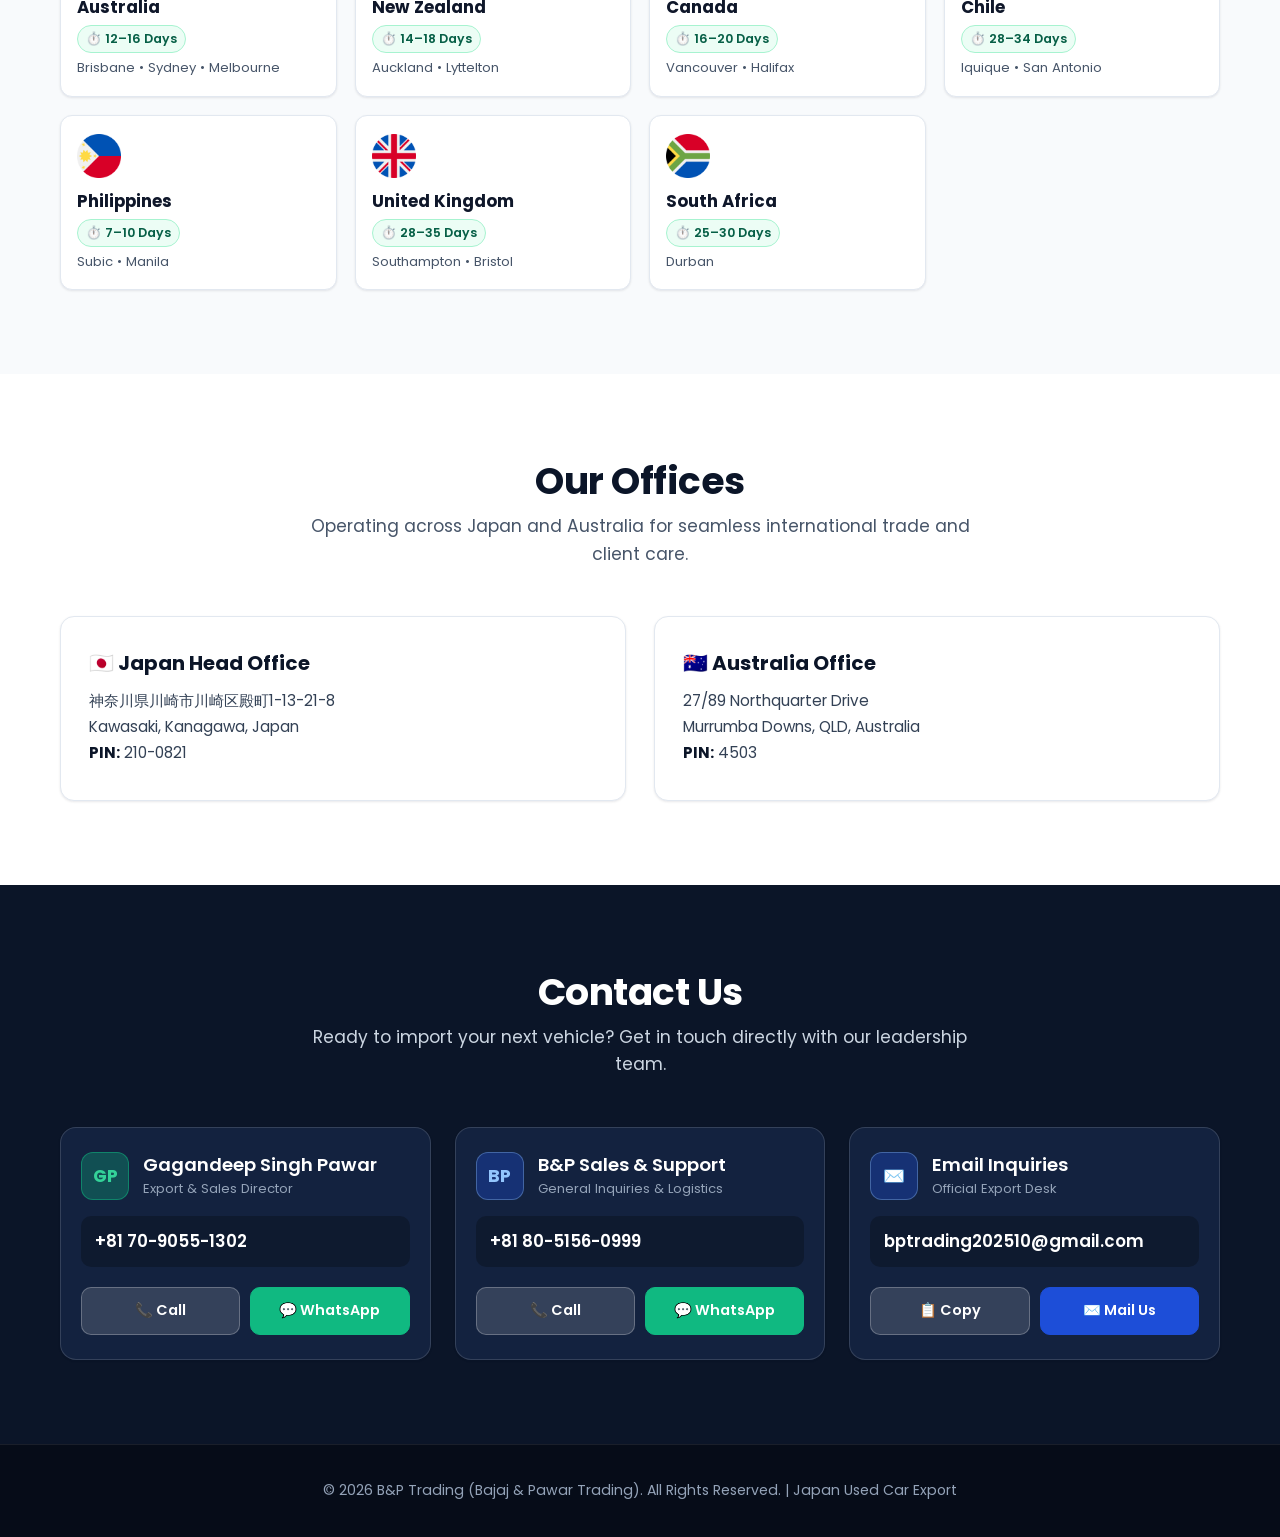
==== commit 9a0939f9: "feat(ui): implement accessible quote modal, 4-step export process, trust badges, zero-dependency her" ====
--- a/index.html
+++ b/index.html
@@ -5,56 +5,70 @@
   <meta name="viewport" content="width=device-width, initial-scale=1.0" />
   <meta name="google-site-verification" content="OaAutCWjm0_EndOxhq3U1lWIgVWbkQNVkM3wy21FwkQ" />
   <title>B&P Trading (Bajaj & Pawar Trading) | Japan Used Car Export</title>
-  <meta name="description" content="B&P Trading (Bajaj & Pawar Trading) - Buy, sell and export used cars from Japan. All brands available with complete Japan export documentation." />
+  <meta name="description" content="B&P Trading (Bajaj & Pawar Trading) - Buy, sell and export used cars from Japan. All brands available with complete Japan export documentation and worldwide RoRo/Container shipping." />
+  
   <link rel="preconnect" href="https://fonts.googleapis.com">
   <link rel="preconnect" href="https://fonts.gstatic.com" crossorigin>
   <link href="https://fonts.googleapis.com/css2?family=Poppins:wght@300;400;500;600;700&display=swap" rel="stylesheet">
   
-  <!-- Swiper CSS for Hero Carousel -->
-  <link rel="stylesheet" href="https://cdn.jsdelivr.net/npm/swiper@10/swiper-bundle.min.css" />
+  <!-- Preload hero background image for instant LCP -->
+  <link rel="preload" as="image" href="assets/photos/hero.jpg" fetchpriority="high">
+  
   <link rel="stylesheet" href="style.css" />
 </head>
 <body>
 
-<!-- Backdrop Overlay for Mobile Drawer (at root) -->
-<div class="nav-backdrop" id="nav-backdrop" onclick="toggleNav()"></div>
-
-<!-- Mobile Navigation Drawer (Independent from header stacking context) -->
-<aside class="nav-drawer" id="nav-drawer">
+<!-- Backdrop Overlay for Mobile Drawer -->
+<div class="nav-backdrop" id="nav-backdrop" onclick="toggleNav()" aria-hidden="true"></div>
+
+<!-- Mobile Navigation Drawer -->
+<aside class="nav-drawer" id="nav-drawer" role="dialog" aria-modal="true" aria-label="Mobile Navigation Menu">
   <div class="nav-drawer-top">
     <div class="nav-drawer-header">
       <div class="brand-link">
         <span class="logo-main">B&P Trading</span>
         <span class="logo-sub">Bajaj & Pawar Trading</span>
       </div>
-      <button class="drawer-close-btn" onclick="toggleNav()" aria-label="Close menu">✕</button>
-    </div>
-    <ul>
-      <li>
+      <button class="drawer-close-btn" id="drawer-close-btn" onclick="toggleNav()" aria-label="Close menu">✕</button>
+    </div>
+    <ul class="drawer-menu">
+      <li style="--i: 1;">
         <a href="#home" onclick="closeNav()">
           <span class="en">Home</span>
           <span class="jp">ホーム</span>
         </a>
       </li>
-      <li>
+      <li style="--i: 2;">
         <a href="#services" onclick="closeNav()">
           <span class="en">Services</span>
           <span class="jp">サービス</span>
         </a>
       </li>
-      <li>
+      <li style="--i: 3;">
+        <a href="#process" onclick="closeNav()">
+          <span class="en">Export Process</span>
+          <span class="jp">輸出の流れ</span>
+        </a>
+      </li>
+      <li style="--i: 4;">
         <a href="#brands" onclick="closeNav()">
           <span class="en">Brands</span>
           <span class="jp">メーカー</span>
         </a>
       </li>
-      <li>
+      <li style="--i: 5;">
+        <a href="#destinations" onclick="closeNav()">
+          <span class="en">Destinations</span>
+          <span class="jp">主要輸出先</span>
+        </a>
+      </li>
+      <li style="--i: 6;">
         <a href="#offices" onclick="closeNav()">
           <span class="en">Offices</span>
           <span class="jp">事業所</span>
         </a>
       </li>
-      <li>
+      <li style="--i: 7;">
         <a href="#contact" onclick="closeNav()">
           <span class="en">Contact</span>
           <span class="jp">お問い合わせ</span>
@@ -64,6 +78,10 @@
   </div>
 
   <div class="nav-drawer-footer">
+    <button class="btn btn-quote-action" onclick="openQuoteModal(); closeNav();" style="width: 100%;">
+      <span class="en">📋 Request A Quote</span>
+      <span class="jp">📋 お見積もり依頼</span>
+    </button>
     <a href="https://wa.me/817090551302" class="btn btn-contact-wa" target="_blank" rel="noopener" style="width: 100%;">
       💬 WhatsApp (Gagandeep)
     </a>
@@ -77,20 +95,26 @@
 <header class="header">
   <div class="container nav-container">
     <!-- Brand Logo with Bajaj & Pawar Trading Subtitle -->
-    <a href="#home" class="brand-link">
+    <a href="#home" class="brand-link" aria-label="B&P Trading Home">
       <span class="logo-main">B&P Trading</span>
       <span class="logo-sub">Bajaj & Pawar Trading</span>
     </a>
 
     <!-- Header Actions -->
     <div class="header-actions">
-      <!-- Quick Language Switcher Button (Always accessible) -->
+      <!-- Quick Language Switcher Button -->
       <button class="btn-lang" onclick="toggleLanguage()" aria-label="Toggle language">
         <span class="lang-text">🇯🇵 日本語</span>
       </button>
 
+      <!-- Desktop Request Quote Action -->
+      <button class="btn-quote-header" onclick="openQuoteModal()">
+        <span class="en">Request Quote</span>
+        <span class="jp">お見積もり</span>
+      </button>
+
       <!-- Mobile Hamburger Button -->
-      <button class="nav-toggle" id="nav-toggle" onclick="toggleNav()" aria-label="Open Navigation Menu" aria-expanded="false">
+      <button class="nav-toggle" id="nav-toggle" onclick="toggleNav()" aria-label="Open Navigation Menu" aria-expanded="false" aria-controls="nav-drawer">
         <span></span>
         <span></span>
         <span></span>
@@ -98,7 +122,7 @@
     </div>
 
     <!-- Desktop Navigation -->
-    <nav class="desktop-nav">
+    <nav class="desktop-nav" aria-label="Primary Navigation">
       <ul>
         <li>
           <a href="#home">
@@ -113,9 +137,21 @@
           </a>
         </li>
         <li>
+          <a href="#process">
+            <span class="en">Process</span>
+            <span class="jp">輸出の流れ</span>
+          </a>
+        </li>
+        <li>
           <a href="#brands">
             <span class="en">Brands</span>
             <span class="jp">メーカー</span>
+          </a>
+        </li>
+        <li>
+          <a href="#destinations">
+            <span class="en">Destinations</span>
+            <span class="jp">主要輸出先</span>
           </a>
         </li>
         <li>
@@ -135,99 +171,144 @@
   </div>
 </header>
 
-<!-- Hero Section with Swiper Slider -->
-<section id="home" class="hero">
-  <div class="swiper hero-swiper">
-    <div class="swiper-wrapper">
-      <!-- Slide 1 -->
-      <div class="swiper-slide hero-photo" style="background-image: url('assets/photos/hero.jpg');">
-        <div class="overlay">
-          <div class="container hero-content">
-            <div class="hero-badge">
-              <span class="en">🇯🇵 Registered Japan Vehicle Exporter</span>
-              <span class="jp">🇯🇵 日本公式登録中古車輸出事業者</span>
-            </div>
-            <h2 class="en">Trusted Japan Used Car Exporters</h2>
-            <h2 class="jp">信頼できる日本中古車輸出パートナー</h2>
-
-            <p class="hero-sub en">Buy • Sell • Worldwide Shipping • Complete Paperwork</p>
-            <p class="hero-sub jp">買取 • 販売 • 世界中へ輸送 • 書類作成代行</p>
-
-            <div class="hero-btns">
-              <a href="#contact" class="btn btn-primary">
-                <span class="en">Get A Quote</span>
-                <span class="jp">お見積もり</span>
-              </a>
-              <a href="#services" class="btn btn-outline">
-                <span class="en">Our Services</span>
-                <span class="jp">サービス一覧</span>
-              </a>
-            </div>
-          </div>
-        </div>
-      </div>
-      
-      <!-- Slide 2 -->
-      <div class="swiper-slide hero-photo" style="background-image: url('assets/photos/port.jpg');">
-        <div class="overlay">
-          <div class="container hero-content">
-            <div class="hero-badge">
-              <span class="en">🚢 Global Port Shipping Network</span>
-              <span class="jp">🚢 主要港湾輸出ネットワーク</span>
-            </div>
-            <h2 class="en">Global Car Export Network</h2>
-            <h2 class="jp">グローバルな中古車輸出ネットワーク</h2>
-
-            <p class="hero-sub en">Seamless RoRo and Container Shipping Worldwide</p>
-            <p class="hero-sub jp">世界中へのシームレスなRoRo船およびコンテナ輸送</p>
-
-            <div class="hero-btns">
-              <a href="#contact" class="btn btn-primary">
-                <span class="en">Get A Quote</span>
-                <span class="jp">お見積もり</span>
-              </a>
-              <a href="#services" class="btn btn-outline">
-                <span class="en">Our Services</span>
-                <span class="jp">サービス一覧</span>
-              </a>
-            </div>
-          </div>
-        </div>
-      </div>
-      
-      <!-- Slide 3 -->
-      <div class="swiper-slide hero-photo" style="background-image: url('assets/photos/cars.jpg');">
-        <div class="overlay">
-          <div class="container hero-content">
-            <div class="hero-badge">
-              <span class="en">⭐ Premium Hand-Inspected Quality</span>
-              <span class="jp">⭐ 厳選された高品質な日本車</span>
-            </div>
-            <h2 class="en">High Quality Japanese Cars</h2>
-            <h2 class="jp">高品質な日本の中古車</h2>
-
-            <p class="hero-sub en">Direct Access to Major Auto Auctions & Dealerships</p>
-            <p class="hero-sub jp">主要なオートオークションとディーラーへの直接アクセス</p>
-
-            <div class="hero-btns">
-              <a href="#contact" class="btn btn-primary">
-                <span class="en">Get A Quote</span>
-                <span class="jp">お見積もり</span>
-              </a>
-              <a href="#services" class="btn btn-outline">
-                <span class="en">Our Services</span>
-                <span class="jp">サービス一覧</span>
-              </a>
-            </div>
-          </div>
-        </div>
-      </div>
-    </div>
-    
-    <!-- Swiper Controls -->
-    <div class="swiper-pagination"></div>
-    <div class="swiper-button-next"></div>
-    <div class="swiper-button-prev"></div>
+<!-- Hero Section with Zero-Dependency Carousel -->
+<section id="home" class="hero" aria-label="Introduction Carousel">
+  <div class="hero-carousel" id="hero-carousel" role="region" aria-roledescription="carousel">
+    <!-- Slide 1 -->
+    <div class="hero-slide active" role="group" aria-roledescription="slide" aria-label="1 of 3" style="background-image: url('assets/photos/hero.jpg');">
+      <div class="overlay">
+        <div class="container hero-content">
+          <div class="hero-badge">
+            <span class="en">🇯🇵 Registered Japan Vehicle Exporter</span>
+            <span class="jp">🇯🇵 日本公式登録中古車輸出事業者</span>
+          </div>
+          <h1 class="en">Trusted Japan Used Car Exporters</h1>
+          <h1 class="jp">信頼できる日本中古車輸出パートナー</h1>
+
+          <p class="hero-sub en">Buy • Sell • Worldwide Shipping • Complete Paperwork</p>
+          <p class="hero-sub jp">買取 • 販売 • 世界中へ輸送 • 書類作成代行</p>
+
+          <div class="hero-btns">
+            <button class="btn btn-primary" onclick="openQuoteModal()">
+              <span class="en">Get A Quote</span>
+              <span class="jp">お見積もり</span>
+            </button>
+            <a href="#services" class="btn btn-outline">
+              <span class="en">Our Services</span>
+              <span class="jp">サービス一覧</span>
+            </a>
+          </div>
+        </div>
+      </div>
+    </div>
+    
+    <!-- Slide 2 -->
+    <div class="hero-slide" role="group" aria-roledescription="slide" aria-label="2 of 3" style="background-image: url('assets/photos/port.jpg');">
+      <div class="overlay">
+        <div class="container hero-content">
+          <div class="hero-badge">
+            <span class="en">🚢 Global Port Shipping Network</span>
+            <span class="jp">🚢 主要港湾輸出ネットワーク</span>
+          </div>
+          <h2 class="en">Global Car Export Network</h2>
+          <h2 class="jp">グローバルな中古車輸出ネットワーク</h2>
+
+          <p class="hero-sub en">Seamless RoRo and Container Shipping Worldwide</p>
+          <p class="hero-sub jp">世界中へのシームレスなRoRo船およびコンテナ輸送</p>
+
+          <div class="hero-btns">
+            <button class="btn btn-primary" onclick="openQuoteModal()">
+              <span class="en">Request A Quote</span>
+              <span class="jp">お見積もり</span>
+            </button>
+            <a href="#destinations" class="btn btn-outline">
+              <span class="en">View Shipping Ports</span>
+              <span class="jp">主要港一覧</span>
+            </a>
+          </div>
+        </div>
+      </div>
+    </div>
+    
+    <!-- Slide 3 -->
+    <div class="hero-slide" role="group" aria-roledescription="slide" aria-label="3 of 3" style="background-image: url('assets/photos/cars.jpg');">
+      <div class="overlay">
+        <div class="container hero-content">
+          <div class="hero-badge">
+            <span class="en">⭐ Premium Hand-Inspected Quality</span>
+            <span class="jp">⭐ 厳選された高品質な日本車</span>
+          </div>
+          <h2 class="en">High Quality Japanese Cars</h2>
+          <h2 class="jp">高品質な日本の中古車</h2>
+
+          <p class="hero-sub en">Direct Access to 100,000+ Vehicles at Auto Auctions Weekly</p>
+          <p class="hero-sub jp">毎週10万台以上のオートオークションへ直接アクセス可能</p>
+
+          <div class="hero-btns">
+            <button class="btn btn-primary" onclick="openQuoteModal()">
+              <span class="en">Source Your Car</span>
+              <span class="jp">車両を探す</span>
+            </button>
+            <a href="#brands" class="btn btn-outline">
+              <span class="en">Explore Brands</span>
+              <span class="jp">取り扱いメーカー</span>
+            </a>
+          </div>
+        </div>
+      </div>
+    </div>
+
+    <!-- Carousel Controls -->
+    <button class="carousel-control prev" onclick="prevHeroSlide()" aria-label="Previous Slide">‹</button>
+    <button class="carousel-control next" onclick="nextHeroSlide()" aria-label="Next Slide">›</button>
+
+    <div class="carousel-dots" role="tablist" aria-label="Slide indicators">
+      <button class="carousel-dot active" onclick="gotoHeroSlide(0)" role="tab" aria-selected="true" aria-label="Slide 1"></button>
+      <button class="carousel-dot" onclick="gotoHeroSlide(1)" role="tab" aria-selected="false" aria-label="Slide 2"></button>
+      <button class="carousel-dot" onclick="gotoHeroSlide(2)" role="tab" aria-selected="false" aria-label="Slide 3"></button>
+    </div>
+  </div>
+</section>
+
+<!-- Trust & Verification Bar -->
+<section class="trust-bar" aria-label="Trust and Certification">
+  <div class="container trust-container">
+    <div class="trust-item">
+      <span class="trust-icon">🛡️</span>
+      <div class="trust-text">
+        <strong class="en">JUMVEA Standards</strong>
+        <strong class="jp">JUMVEA 輸出基準</strong>
+        <span class="en">Official Japan Export Compliant</span>
+        <span class="jp">公式認定輸出プロセス遵守</span>
+      </div>
+    </div>
+    <div class="trust-item">
+      <span class="trust-icon">🔍</span>
+      <div class="trust-text">
+        <strong class="en">JEVIC / EAA Inspected</strong>
+        <strong class="jp">公認事前検査対応</strong>
+        <span class="en">Pre-Shipment Quality Verified</span>
+        <span class="jp">積載前の厳格な品質検査</span>
+      </div>
+    </div>
+    <div class="trust-item">
+      <span class="trust-icon">☢️</span>
+      <div class="trust-text">
+        <strong class="en">100% Radiation Tested</strong>
+        <strong class="jp">全車放射線量検査済</strong>
+        <span class="en">Certified Clear for Export</span>
+        <span class="jp">安全基準クリア証明付帯</span>
+      </div>
+    </div>
+    <div class="trust-item">
+      <span class="trust-icon">⚡</span>
+      <div class="trust-text">
+        <strong class="en">Express B/L Dispatch</strong>
+        <strong class="jp">船荷証券迅速発送</strong>
+        <span class="en">Original Documents via DHL/FedEx</span>
+        <span class="jp">原本書類の迅速国際配送</span>
+      </div>
+    </div>
   </div>
 </section>
 
@@ -237,113 +318,234 @@
     <h2 class="section-title en">Our Core Services</h2>
     <h2 class="section-title jp">主なサービス内容</h2>
 
-    <p class="section-subtitle en">Professional automotive solutions tailored for global clients and dealerships.</p>
-    <p class="section-subtitle jp">世界中のお客様へ向けたプロフェッショナルな自動車ソリューション。</p>
+    <p class="section-subtitle en">Professional automotive solutions tailored for global dealerships, importers, and private buyers.</p>
+    <p class="section-subtitle jp">世界中のお客様へ向けたプロフェッショナルな自動車調達・輸出ソリューション。</p>
     
     <div class="services-grid">
       <div class="card service-card">
         <div class="card-image">
-          <img src="assets/photos/auction.jpg" alt="Japan Car Auction">
+          <img src="assets/photos/auction.jpg" alt="Japan Car Auction" width="400" height="220" loading="lazy" decoding="async">
         </div>
         <div class="card-content">
           <h3 class="en">Buy & Sell (Japan)</h3>
           <h3 class="jp">中古車買取・販売 (日本)</h3>
           
-          <p class="en">We source high-quality vehicles directly from Japanese auctions and dealers at competitive local prices.</p>
-          <p class="jp">日本のオークションやディーラーから高品質な車両を競争力のある価格で調達します。</p>
+          <p class="en">We source high-quality vehicles directly from Japanese auctions and licensed dealers at competitive local wholesale prices.</p>
+          <p class="jp">日本の主要オートオークションや正規ディーラーから高品質な車両を競争力のある卸売価格で直接買付いたします。</p>
         </div>
       </div>
 
       <div class="card service-card">
         <div class="card-image">
-          <img src="assets/photos/export.jpg" alt="Car Export Shipping">
+          <img src="assets/photos/export.jpg" alt="Car Export Shipping" width="400" height="220" loading="lazy" decoding="async">
         </div>
         <div class="card-content">
-          <h3 class="en">Car Export</h3>
-          <h3 class="jp">中古車輸出</h3>
+          <h3 class="en">Worldwide Car Export</h3>
+          <h3 class="jp">世界向け中古車輸出</h3>
           
-          <p class="en">Reliable, secure RoRo and Container shipping services from major Japanese ports to destinations worldwide.</p>
-          <p class="jp">主要な日本の港から世界各地へ、信頼性が高く安全なRoRo船およびコンテナ輸送サービスを提供します。</p>
+          <p class="en">Reliable, secure RoRo and Container shipping services from major Japanese ports (Yokohama, Kobe, Nagoya, Osaka) to worldwide destinations.</p>
+          <p class="jp">主要港（横浜、神戸、名古屋、大阪）から世界各地へ、確実・安全なRoRo船およびコンテナ輸送を手配します。</p>
         </div>
       </div>
 
       <div class="card service-card">
         <div class="card-image">
-          <img src="assets/photos/documentation.png" alt="Japan Export Documentation">
+          <img src="assets/photos/documentation.png" alt="Japan Export Documentation" width="400" height="220" loading="lazy" decoding="async">
         </div>
         <div class="card-content">
-          <h3 class="en">Japan Documentation</h3>
-          <h3 class="jp">書類作成・手続き代行</h3>
+          <h3 class="en">Japan Export Documentation</h3>
+          <h3 class="jp">書類作成・通関手続き代行</h3>
           
-          <p class="en">We handle deregistrations, export certificates, and custom clearance paperwork professionally.</p>
-          <p class="jp">抹消登録、輸出抹消仮登録証明書、通関書類の手続きを専門的に行います。</p>
+          <p class="en">We handle deregistrations, official Japan Export Certificates, police verifications, and customs clearance paperwork with complete precision.</p>
+          <p class="jp">抹消登録、輸出抹消仮登録証明書、盗難確認照会、通関手続きなど、必要書類を迅速・確実に代行作成します。</p>
         </div>
       </div>
     </div>
   </div>
 </section>
 
+<!-- 4-Step Export Process Section -->
+<section id="process" class="section light">
+  <div class="container">
+    <h2 class="section-title en">Our 4-Step Export Process</h2>
+    <h2 class="section-title jp">日本車輸出の流れ (4つのステップ)</h2>
+    <p class="section-subtitle en">From auction bidding in Japan to direct delivery at your destination port.</p>
+    <p class="section-subtitle jp">オークション落札から現地港への到着まで、透明性の高い確実なステップ。</p>
+
+    <div class="process-grid">
+      <!-- Step 1 -->
+      <div class="process-card">
+        <div class="process-number">01</div>
+        <div class="process-icon">🎯</div>
+        <h3 class="en">Vehicle Sourcing & Bidding</h3>
+        <h3 class="jp">車両選定・オークション落札</h3>
+        <p class="en">Direct live bidding across 100+ Japanese auctions (USS, TAA, CAA, JU) inspecting over 100,000 vehicles weekly based on your exact budget and specifications.</p>
+        <p class="jp">USS・TAA・CAAなど日本全国100以上のオークション会場から、ご希望の条件・ご予算に合わせて厳選落札いたします。</p>
+      </div>
+
+      <!-- Step 2 -->
+      <div class="process-card">
+        <div class="process-number">02</div>
+        <div class="process-icon">🔍</div>
+        <h3 class="en">Inspection & Verification</h3>
+        <h3 class="jp">車両検査・コンディション確認</h3>
+        <p class="en">Comprehensive mechanical checks, auction sheet translation, body verification, and pre-shipment radiation screening to guarantee vehicle integrity.</p>
+        <p class="jp">詳細なコンディション確認、査定票の正確な翻訳、必要に応じた公認事前検査（JEVIC/EAA）および放射線検査を実施します。</p>
+      </div>
+
+      <!-- Step 3 -->
+      <div class="process-card">
+        <div class="process-number">03</div>
+        <div class="process-icon">📄</div>
+        <h3 class="en">Deregistration & Customs</h3>
+        <h3 class="jp">抹消登録・通関手続き</h3>
+        <p class="en">In-house processing of official Japan Export Certificates, police clearance, road transport Bureau paperwork, and customs export declaration.</p>
+        <p class="jp">陸運局での輸出抹消仮登録、警察照会、税関への輸出申告など、煩雑な法的書類手続きをすべて自社で完結します。</p>
+      </div>
+
+      <!-- Step 4 -->
+      <div class="process-card">
+        <div class="process-number">04</div>
+        <div class="process-icon">🚢</div>
+        <h3 class="en">Ocean Shipping & B/L Delivery</h3>
+        <h3 class="jp">海上輸送・船荷証券交付</h3>
+        <p class="en">Securing priority vessel space on trusted RoRo or container carriers, followed by fast express courier delivery (DHL/FedEx) of your original Bill of Lading.</p>
+        <p class="jp">最適なRoRo船・コンテナ船のスペースを確保し、船積完了後に原本の船荷証券（B/L）をDHL等で迅速にお届けします。</p>
+      </div>
+    </div>
+
+    <!-- Quick CTA banner inside Process -->
+    <div class="process-cta">
+      <div class="process-cta-text">
+        <h4 class="en">Ready to import your desired vehicle?</h4>
+        <h4 class="jp">ご希望の車両をお探しですか？</h4>
+        <p class="en">Get an instant CIF estimate tailored to your port and budget.</p>
+        <p class="jp">仕向け港とご予算に応じたお見積もりを即時作成いたします。</p>
+      </div>
+      <button class="btn btn-primary" onclick="openQuoteModal()">
+        <span class="en">Request A Quote Now</span>
+        <span class="jp">お見積もりを依頼する</span>
+      </button>
+    </div>
+  </div>
+</section>
+
 <!-- Car Brands -->
-<section id="brands" class="section light">
+<section id="brands" class="section">
   <div class="container">
     <h2 class="section-title en">Car Brands We Deal In</h2>
     <h2 class="section-title jp">取り扱いメーカー一覧</h2>
-    <p class="section-subtitle en">All major Japanese and international automakers sourced on request.</p>
-    <p class="section-subtitle jp">日本の主要メーカーおよび海外ブランド各種を取り扱っております。</p>
+    <p class="section-subtitle en">All major Japanese automakers and premier international brands sourced on request.</p>
+    <p class="section-subtitle jp">日本の主要国産メーカーおよび海外プレミアムブランド各種を取り扱っております。</p>
     
     <div class="brand-grid">
-      <div class="brand-tile"><img src="assets/brands/toyota.png" alt="Toyota"></div>
-      <div class="brand-tile"><img src="assets/brands/honda.png" alt="Honda"></div>
-      <div class="brand-tile"><img src="assets/brands/nissan.png" alt="Nissan"></div>
-      <div class="brand-tile"><img src="assets/brands/bmw.png" alt="BMW"></div>
-      <div class="brand-tile"><img src="assets/brands/mercedes.png" alt="Mercedes-Benz"></div>
-      <div class="brand-tile"><img src="assets/brands/mazda.png" alt="Mazda"></div>
-      <div class="brand-tile"><img src="assets/brands/subaru.png" alt="Subaru"></div>
-      <div class="brand-tile"><img src="assets/brands/mitsubishi.png" alt="Mitsubishi"></div>
-      <div class="brand-tile"><img src="assets/brands/mg.png" alt="MG"></div>
-      <div class="brand-tile"><img src="assets/brands/jaguar.png" alt="Jaguar"></div>
-      <div class="brand-tile"><img src="assets/brands/audi.png" alt="Audi"></div>
-      <div class="brand-tile"><img src="assets/brands/tesla.png" alt="Tesla"></div>
-      <div class="brand-tile"><img src="assets/brands/chevrolet.png" alt="Chevrolet"></div>
-      <div class="brand-tile"><img src="assets/brands/maserati.png" alt="Maserati"></div>
-      <div class="brand-tile"><img src="assets/brands/ford.png" alt="Ford"></div>
-      <div class="brand-tile"><img src="assets/brands/lexus.png" alt="Lexus"></div>
-      <div class="brand-tile"><img src="assets/brands/suzuki.png" alt="Suzuki"></div>
-      <div class="brand-tile"><img src="assets/brands/kia.png" alt="Kia"></div>
-      <div class="brand-tile"><img src="assets/brands/hyundai.png" alt="Hyundai"></div>
-      <div class="brand-tile"><img src="assets/brands/volkswagen.png" alt="Volkswagen"></div>
-      <div class="brand-tile"><img src="assets/brands/volvo.png" alt="Volvo"></div>
+      <div class="brand-tile"><img src="assets/brands/toyota.png" alt="Toyota" width="80" height="44" loading="lazy" decoding="async"></div>
+      <div class="brand-tile"><img src="assets/brands/honda.png" alt="Honda" width="80" height="44" loading="lazy" decoding="async"></div>
+      <div class="brand-tile"><img src="assets/brands/nissan.png" alt="Nissan" width="80" height="44" loading="lazy" decoding="async"></div>
+      <div class="brand-tile"><img src="assets/brands/lexus.png" alt="Lexus" width="80" height="44" loading="lazy" decoding="async"></div>
+      <div class="brand-tile"><img src="assets/brands/mazda.png" alt="Mazda" width="80" height="44" loading="lazy" decoding="async"></div>
+      <div class="brand-tile"><img src="assets/brands/subaru.png" alt="Subaru" width="80" height="44" loading="lazy" decoding="async"></div>
+      <div class="brand-tile"><img src="assets/brands/mitsubishi.png" alt="Mitsubishi" width="80" height="44" loading="lazy" decoding="async"></div>
+      <div class="brand-tile"><img src="assets/brands/suzuki.png" alt="Suzuki" width="80" height="44" loading="lazy" decoding="async"></div>
+      <div class="brand-tile"><img src="assets/brands/bmw.png" alt="BMW" width="80" height="44" loading="lazy" decoding="async"></div>
+      <div class="brand-tile"><img src="assets/brands/mercedes.png" alt="Mercedes-Benz" width="80" height="44" loading="lazy" decoding="async"></div>
+      <div class="brand-tile"><img src="assets/brands/audi.png" alt="Audi" width="80" height="44" loading="lazy" decoding="async"></div>
+      <div class="brand-tile"><img src="assets/brands/volkswagen.png" alt="Volkswagen" width="80" height="44" loading="lazy" decoding="async"></div>
+      <div class="brand-tile"><img src="assets/brands/volvo.png" alt="Volvo" width="80" height="44" loading="lazy" decoding="async"></div>
+      <div class="brand-tile"><img src="assets/brands/jaguar.png" alt="Jaguar" width="80" height="44" loading="lazy" decoding="async"></div>
+      <div class="brand-tile"><img src="assets/brands/maserati.png" alt="Maserati" width="80" height="44" loading="lazy" decoding="async"></div>
+      <div class="brand-tile"><img src="assets/brands/ford.png" alt="Ford" width="80" height="44" loading="lazy" decoding="async"></div>
+      <div class="brand-tile"><img src="assets/brands/chevrolet.png" alt="Chevrolet" width="80" height="44" loading="lazy" decoding="async"></div>
+      <div class="brand-tile"><img src="assets/brands/tesla.png" alt="Tesla" width="80" height="44" loading="lazy" decoding="async"></div>
+      <div class="brand-tile"><img src="assets/brands/kia.png" alt="Kia" width="80" height="44" loading="lazy" decoding="async"></div>
+      <div class="brand-tile"><img src="assets/brands/hyundai.png" alt="Hyundai" width="80" height="44" loading="lazy" decoding="async"></div>
+      <div class="brand-tile"><img src="assets/brands/mg.png" alt="MG" width="80" height="44" loading="lazy" decoding="async"></div>
     </div>
   </div>
 </section>
 
 <!-- Destination Flags Section -->
-<section class="section">
+<section id="destinations" class="section light">
   <div class="container">
-    <h2 class="section-title en">Export Available To</h2>
-    <h2 class="section-title jp">主な輸出可能国</h2>
-    <p class="section-subtitle en">Direct RoRo & Container shipping connections from Japanese ports.</p>
-    <p class="section-subtitle jp">日本の主要港から安全・確実に各国の港湾へお届けします。</p>
+    <h2 class="section-title en">Worldwide Export Destinations</h2>
+    <h2 class="section-title jp">主な輸出可能国と到着港</h2>
+    <p class="section-subtitle en">Direct RoRo & Container shipping connections with estimated maritime transit schedules.</p>
+    <p class="section-subtitle jp">日本の主要港から安全・確実に各国の拠点港湾へスケジュール運行でお届けします。</p>
     
     <div class="flag-grid">
-      <div class="flag-tile"><img src="assets/flags/australia.png" alt="Australia"><p class="en">Australia</p><p class="jp">オーストラリア</p></div>
-      <div class="flag-tile"><img src="assets/flags/new.png" alt="New Zealand"><p class="en">New Zealand</p><p class="jp">ニュージーランド</p></div>
-      <div class="flag-tile"><img src="assets/flags/canada.png" alt="Canada"><p class="en">Canada</p><p class="jp">カナダ</p></div>
-      <div class="flag-tile"><img src="assets/flags/chile.png" alt="Chile"><p class="en">Chile</p><p class="jp">チリ</p></div>
-      <div class="flag-tile"><img src="assets/flags/philippines.png" alt="Philippines"><p class="en">Philippines</p><p class="jp">フィリピン</p></div>
-      <div class="flag-tile"><img src="assets/flags/united-kingdom.png" alt="United Kingdom"><p class="en">United Kingdom</p><p class="jp">イギリス</p></div>
-      <div class="flag-tile"><img src="assets/flags/south-africa.png" alt="South Africa"><p class="en">South Africa</p><p class="jp">南アフリカ</p></div>
+      <!-- Australia -->
+      <div class="flag-tile">
+        <img src="assets/flags/australia.png" alt="Australia" width="44" height="44" loading="lazy" decoding="async">
+        <p class="flag-country en">Australia</p>
+        <p class="flag-country jp">オーストラリア</p>
+        <span class="transit-badge">⏱️ 12–16 Days</span>
+        <span class="port-tag">Brisbane • Sydney • Melbourne</span>
+      </div>
+
+      <!-- New Zealand -->
+      <div class="flag-tile">
+        <img src="assets/flags/new.png" alt="New Zealand" width="44" height="44" loading="lazy" decoding="async">
+        <p class="flag-country en">New Zealand</p>
+        <p class="flag-country jp">ニュージーランド</p>
+        <span class="transit-badge">⏱️ 14–18 Days</span>
+        <span class="port-tag">Auckland • Lyttelton</span>
+      </div>
+
+      <!-- Canada -->
+      <div class="flag-tile">
+        <img src="assets/flags/canada.png" alt="Canada" width="44" height="44" loading="lazy" decoding="async">
+        <p class="flag-country en">Canada</p>
+        <p class="flag-country jp">カナダ</p>
+        <span class="transit-badge">⏱️ 16–20 Days</span>
+        <span class="port-tag">Vancouver • Halifax</span>
+      </div>
+
+      <!-- Chile -->
+      <div class="flag-tile">
+        <img src="assets/flags/chile.png" alt="Chile" width="44" height="44" loading="lazy" decoding="async">
+        <p class="flag-country en">Chile</p>
+        <p class="flag-country jp">チリ</p>
+        <span class="transit-badge">⏱️ 28–34 Days</span>
+        <span class="port-tag">Iquique • San Antonio</span>
+      </div>
+
+      <!-- Philippines -->
+      <div class="flag-tile">
+        <img src="assets/flags/philippines.png" alt="Philippines" width="44" height="44" loading="lazy" decoding="async">
+        <p class="flag-country en">Philippines</p>
+        <p class="flag-country jp">フィリピン</p>
+        <span class="transit-badge">⏱️ 7–10 Days</span>
+        <span class="port-tag">Subic • Manila</span>
+      </div>
+
+      <!-- United Kingdom -->
+      <div class="flag-tile">
+        <img src="assets/flags/united-kingdom.png" alt="United Kingdom" width="44" height="44" loading="lazy" decoding="async">
+        <p class="flag-country en">United Kingdom</p>
+        <p class="flag-country jp">イギリス</p>
+        <span class="transit-badge">⏱️ 28–35 Days</span>
+        <span class="port-tag">Southampton • Bristol</span>
+      </div>
+
+      <!-- South Africa -->
+      <div class="flag-tile">
+        <img src="assets/flags/south-africa.png" alt="South Africa" width="44" height="44" loading="lazy" decoding="async">
+        <p class="flag-country en">South Africa</p>
+        <p class="flag-country jp">南アフリカ</p>
+        <span class="transit-badge">⏱️ 25–30 Days</span>
+        <span class="port-tag">Durban</span>
+      </div>
     </div>
   </div>
 </section>
 
 <!-- Offices -->
-<section id="offices" class="section light">
+<section id="offices" class="section">
   <div class="container">
     <h2 class="section-title en">Our Offices</h2>
     <h2 class="section-title jp">事業所一覧</h2>
-    <p class="section-subtitle en">Operating across Japan and Australia for seamless international trade.</p>
-    <p class="section-subtitle jp">日本とオーストラリアの拠点から円滑な国際取引をサポート。</p>
+    <p class="section-subtitle en">Operating across Japan and Australia for seamless international trade and client care.</p>
+    <p class="section-subtitle jp">日本とオーストラリアの二拠点から、円滑な国際取引と迅速なお客様対応をサポートします。</p>
 
     <div class="locations-grid">
       <div class="location-card">
@@ -375,8 +577,8 @@
     <h2 class="section-title en">Contact Us</h2>
     <h2 class="section-title jp">お問い合わせ</h2>
     
-    <p class="section-subtitle en">Ready to import your next vehicle? Get in touch directly with our team.</p>
-    <p class="section-subtitle jp">お車の輸入・輸出をお考えですか？担当者までお気軽にご連絡ください。</p>
+    <p class="section-subtitle en">Ready to import your next vehicle? Get in touch directly with our leadership team.</p>
+    <p class="section-subtitle jp">お車の輸入・輸出をお考えですか？担当責任者までお気軽にご連絡ください。</p>
     
     <div class="contact-cards-grid">
       <!-- Gagandeep Singh Pawar Card (Featured) -->
@@ -452,7 +654,7 @@
         </div>
 
         <div class="contact-actions">
-          <button class="btn btn-contact-copy" onclick="copyEmail()" id="copy-email-btn">
+          <button class="btn btn-contact-copy" onclick="copyEmail()" id="copy-email-btn" aria-label="Copy email address">
             <span id="copy-btn-label">📋 Copy</span>
           </button>
           <a href="mailto:bptrading202510@gmail.com" class="btn btn-contact-email">
@@ -472,48 +674,186 @@
   </div>
 </footer>
 
-<!-- Mobile Sticky Bottom Action Bar (visible on <768px screens) -->
+<!-- Mobile Sticky Bottom Action Bar -->
 <aside class="mobile-sticky-bar" aria-label="Quick contact bar">
   <a href="https://wa.me/817090551302" class="mobile-bar-btn whatsapp" target="_blank" rel="noopener">
     <span>💬 WhatsApp</span>
   </a>
   <a href="tel:+817090551302" class="mobile-bar-btn call">
-    <span>📞 Call Now</span>
+    <span>📞 Call</span>
   </a>
+  <button class="mobile-bar-btn quote" onclick="openQuoteModal()">
+    <span>📋 Quote</span>
+  </button>
 </aside>
 
-<!-- Swiper JS for Hero Slider -->
-<script src="https://cdn.jsdelivr.net/npm/swiper@10/swiper-bundle.min.js"></script>
+<!-- Interactive "Request a Quote" Modal -->
+<div class="quote-modal-backdrop" id="quote-modal" role="dialog" aria-modal="true" aria-hidden="true" aria-labelledby="quote-modal-title" onclick="handleModalBackdropClick(event)">
+  <div class="quote-modal-card" role="document">
+    <div class="quote-modal-header">
+      <div>
+        <h3 id="quote-modal-title" class="quote-modal-title">
+          <span class="en">Request a Vehicle Quote</span>
+          <span class="jp">お見積もり依頼 (無料)</span>
+        </h3>
+        <p class="quote-modal-subtitle">
+          <span class="en">Direct inquiry to Gagandeep Singh Pawar (Export Director)</span>
+          <span class="jp">輸出統括責任者（Gagandeep）への直通お問い合わせ</span>
+        </p>
+      </div>
+      <button class="quote-close-btn" onclick="closeQuoteModal()" aria-label="Close quote modal">✕</button>
+    </div>
+
+    <form class="quote-form" onsubmit="event.preventDefault();">
+      <div class="form-group">
+        <label for="quote-model" class="form-label">
+          <span class="en">Desired Vehicle / Model</span>
+          <span class="jp">ご希望の車種・モデル</span>
+        </label>
+        <input type="text" id="quote-model" class="form-input" placeholder="e.g. Toyota Land Cruiser Prado, HiAce, Alphard..." required />
+      </div>
+
+      <div class="form-row">
+        <div class="form-group">
+          <label for="quote-year" class="form-label">
+            <span class="en">Year / Budget</span>
+            <span class="jp">年式・予算目安</span>
+          </label>
+          <input type="text" id="quote-year" class="form-input" placeholder="e.g. 2018–2023 / $15,000 USD" />
+        </div>
+
+        <div class="form-group">
+          <label for="quote-destination" class="form-label">
+            <span class="en">Destination Port</span>
+            <span class="jp">到着港・国</span>
+          </label>
+          <select id="quote-destination" class="form-select">
+            <option value="Australia (Brisbane / Sydney / Melbourne)">Australia (Brisbane / Sydney / Melbourne)</option>
+            <option value="New Zealand (Auckland / Lyttelton)">New Zealand (Auckland / Lyttelton)</option>
+            <option value="South Africa (Durban)">South Africa (Durban)</option>
+            <option value="Canada (Vancouver / Halifax)">Canada (Vancouver / Halifax)</option>
+            <option value="Chile (Iquique / San Antonio)">Chile (Iquique / San Antonio)</option>
+            <option value="Philippines (Subic / Manila)">Philippines (Subic / Manila)</option>
+            <option value="United Kingdom (Southampton / Bristol)">United Kingdom (Southampton / Bristol)</option>
+            <option value="Other Destination">Other Country / Port</option>
+          </select>
+        </div>
+      </div>
+
+      <div class="form-group">
+        <label for="quote-shipping" class="form-label">
+          <span class="en">Preferred Shipping Method</span>
+          <span class="jp">希望輸送方法</span>
+        </label>
+        <select id="quote-shipping" class="form-select">
+          <option value="RoRo (Roll-on/Roll-off - Most Economical)">RoRo Shipping (Recommended)</option>
+          <option value="Container Shipping (Enclosed Protection)">Container Shipping</option>
+        </select>
+      </div>
+
+      <div class="form-group">
+        <label for="quote-notes" class="form-label">
+          <span class="en">Additional Requirements (Optional)</span>
+          <span class="jp">特記事項・条件 (任意)</span>
+        </label>
+        <textarea id="quote-notes" class="form-textarea" rows="2" placeholder="e.g. Grade 4+, under 80,000 km, white or black color..."></textarea>
+      </div>
+
+      <div class="quote-modal-actions">
+        <button type="button" class="btn btn-quote-wa" onclick="sendQuoteWhatsApp()">
+          <span>💬 Send via WhatsApp (Instant)</span>
+        </button>
+        <button type="button" class="btn btn-quote-mail" onclick="sendQuoteEmail()">
+          <span>✉️ Send via Email</span>
+        </button>
+      </div>
+    </form>
+  </div>
+</div>
 
 <!-- Scripts -->
 <script>
-  // Hero Swiper
-  const heroSwiper = new Swiper('.hero-swiper', {
-    loop: true,
-    autoplay: {
-      delay: 5000,
-      disableOnInteraction: false,
-    },
-    pagination: {
-      el: '.hero-swiper .swiper-pagination',
-      clickable: true,
-    },
-    navigation: {
-      nextEl: '.hero-swiper .swiper-button-next',
-      prevEl: '.hero-swiper .swiper-button-prev',
-    },
-    effect: 'fade',
-    fadeEffect: {
-      crossFade: true
-    },
-  });
+  // Zero-Dependency Hero Carousel Engine
+  let currentSlideIndex = 0;
+  const heroSlides = document.querySelectorAll('.hero-slide');
+  const heroDots = document.querySelectorAll('.carousel-dot');
+  let carouselTimer = null;
+
+  function showSlide(index) {
+    if (!heroSlides.length) return;
+    if (index >= heroSlides.length) currentSlideIndex = 0;
+    else if (index < 0) currentSlideIndex = heroSlides.length - 1;
+    else currentSlideIndex = index;
+
+    heroSlides.forEach((slide, i) => {
+      slide.classList.toggle('active', i === currentSlideIndex);
+    });
+
+    heroDots.forEach((dot, i) => {
+      const isActive = i === currentSlideIndex;
+      dot.classList.toggle('active', isActive);
+      dot.setAttribute('aria-selected', isActive);
+    });
+  }
+
+  function nextHeroSlide() {
+    showSlide(currentSlideIndex + 1);
+  }
+
+  function prevHeroSlide() {
+    showSlide(currentSlideIndex - 1);
+  }
+
+  function gotoHeroSlide(index) {
+    showSlide(index);
+    resetCarouselTimer();
+  }
+
+  function startCarouselTimer() {
+    carouselTimer = setInterval(nextHeroSlide, 5000);
+  }
+
+  function resetCarouselTimer() {
+    if (carouselTimer) clearInterval(carouselTimer);
+    startCarouselTimer();
+  }
+
+  startCarouselTimer();
+
+  // Pause carousel on hover or touch
+  const heroCarouselEl = document.getElementById('hero-carousel');
+  if (heroCarouselEl) {
+    heroCarouselEl.addEventListener('mouseenter', () => clearInterval(carouselTimer));
+    heroCarouselEl.addEventListener('mouseleave', startCarouselTimer);
+
+    // Touch swipe support
+    let touchStartX = 0;
+    let touchEndX = 0;
+    heroCarouselEl.addEventListener('touchstart', (e) => {
+      touchStartX = e.changedTouches[0].screenX;
+      clearInterval(carouselTimer);
+    }, { passive: true });
+    
+    heroCarouselEl.addEventListener('touchend', (e) => {
+      touchEndX = e.changedTouches[0].screenX;
+      const diff = touchStartX - touchEndX;
+      if (Math.abs(diff) > 40) {
+        if (diff > 0) nextHeroSlide();
+        else prevHeroSlide();
+      }
+      startCarouselTimer();
+    }, { passive: true });
+  }
 
   // Language Switcher Logic
   function toggleLanguage() {
     const body = document.body;
+    const html = document.documentElement;
     body.classList.toggle('japanese');
     
     const isJp = body.classList.contains('japanese');
+    html.setAttribute('lang', isJp ? 'ja' : 'en');
+    
     const langBtns = document.querySelectorAll('.btn-lang .lang-text');
     langBtns.forEach(el => {
       el.textContent = isJp ? "🇺🇸 English" : "🇯🇵 日本語";
@@ -521,6 +861,8 @@
   }
 
   // Mobile Navigation Drawer Toggle
+  let lastFocusedElement = null;
+
   function toggleNav() {
     const navDrawer = document.getElementById('nav-drawer');
     const navToggle = document.getElementById('nav-toggle');
@@ -530,7 +872,16 @@
     navToggle.classList.toggle('active', isOpen);
     navBackdrop.classList.toggle('active', isOpen);
     navToggle.setAttribute('aria-expanded', isOpen);
+    navDrawer.setAttribute('aria-hidden', !isOpen);
     document.body.classList.toggle('nav-open', isOpen);
+
+    if (isOpen) {
+      lastFocusedElement = document.activeElement;
+      const closeBtn = document.getElementById('drawer-close-btn');
+      if (closeBtn) closeBtn.focus();
+    } else if (lastFocusedElement) {
+      lastFocusedElement.focus();
+    }
   }
 
   function closeNav() {
@@ -542,8 +893,88 @@
       navToggle.classList.remove('active');
       navBackdrop.classList.remove('active');
       navToggle.setAttribute('aria-expanded', 'false');
+      navDrawer.setAttribute('aria-hidden', 'true');
       document.body.classList.remove('nav-open');
+      if (lastFocusedElement) lastFocusedElement.focus();
     }
+  }
+
+  // "Request a Quote" Modal Logic
+  let modalTriggerElement = null;
+
+  function openQuoteModal() {
+    const modal = document.getElementById('quote-modal');
+    if (!modal) return;
+    modalTriggerElement = document.activeElement;
+    modal.classList.add('open');
+    modal.setAttribute('aria-hidden', 'false');
+    document.body.classList.add('modal-open');
+    
+    // Focus first input
+    const input = document.getElementById('quote-model');
+    if (input) setTimeout(() => input.focus(), 100);
+  }
+
+  function closeQuoteModal() {
+    const modal = document.getElementById('quote-modal');
+    if (!modal) return;
+    modal.classList.remove('open');
+    modal.setAttribute('aria-hidden', 'true');
+    document.body.classList.remove('modal-open');
+    if (modalTriggerElement) modalTriggerElement.focus();
+  }
+
+  function handleModalBackdropClick(e) {
+    if (e.target.id === 'quote-modal') {
+      closeQuoteModal();
+    }
+  }
+
+  // Escape key global listener for drawer and modal
+  window.addEventListener('keydown', (e) => {
+    if (e.key === 'Escape' || e.key === 'Esc') {
+      const modal = document.getElementById('quote-modal');
+      const drawer = document.getElementById('nav-drawer');
+      if (modal && modal.classList.contains('open')) {
+        closeQuoteModal();
+      } else if (drawer && drawer.classList.contains('open')) {
+        closeNav();
+      }
+    }
+  });
+
+  // Quote Form Submission Builders
+  function getQuoteData() {
+    const model = (document.getElementById('quote-model').value || 'Any Japanese Vehicle').trim();
+    const year = (document.getElementById('quote-year').value || 'Flexible').trim();
+    const destination = document.getElementById('quote-destination').value;
+    const shipping = document.getElementById('quote-shipping').value;
+    const notes = (document.getElementById('quote-notes').value || '').trim();
+    return { model, year, destination, shipping, notes };
+  }
+
+  function sendQuoteWhatsApp() {
+    const data = getQuoteData();
+    let text = `Hello Gagandeep (B&P Trading),\nI would like to request an export quote:\n• Vehicle: ${data.model}\n• Year/Budget: ${data.year}\n• Destination: ${data.destination}\n• Shipping: ${data.shipping}`;
+    if (data.notes) {
+      text += `\n• Notes: ${data.notes}`;
+    }
+    text += `\n\nPlease let me know availability and estimated CIF cost.`;
+
+    const encoded = encodeURIComponent(text);
+    window.open(`https://wa.me/817090551302?text=${encoded}`, '_blank', 'noopener');
+  }
+
+  function sendQuoteEmail() {
+    const data = getQuoteData();
+    const subject = encodeURIComponent(`Vehicle Quote Request: ${data.model} to ${data.destination}`);
+    let body = `Dear B&P Trading Export Team,\n\nI am requesting a quotation for importing a vehicle from Japan:\n\n- Desired Vehicle: ${data.model}\n- Target Year / Budget: ${data.year}\n- Destination Port: ${data.destination}\n- Preferred Shipping: ${data.shipping}\n`;
+    if (data.notes) {
+      body += `- Additional Specifications: ${data.notes}\n`;
+    }
+    body += `\nPlease reply with available options and CIF estimation.\n\nThank you.`;
+
+    window.location.href = `mailto:bptrading202510@gmail.com?subject=${subject}&body=${encodeURIComponent(body)}`;
   }
 
   // Copy Email with tactile feedback
--- a/style.css
+++ b/style.css
@@ -1,34 +1,43 @@
 /* ==========================================================================
-   B&P Trading (Bajaj & Pawar Trading) - Mobile-First Stylesheet
-   Designed for Rock-Solid Reliability, High Conversion, and Polish
+   B&P Trading (Bajaj & Pawar Trading) - Production Stylesheet
+   Designed for Rock-Solid Reliability, High Conversion, A11y, and Motion Polish
    ========================================================================== */
 
 /* --- 1. Variables & Design Tokens --- */
 :root {
   /* Brand Palette */
   --primary-color: #1d4ed8;       /* Precision Japan Corporate Blue */
+  --primary-hover: #1e40af;       /* Deep Corporate Blue */
   --primary-dark: #0b1528;        /* Executive Maritime Navy */
   --primary-surface: #13223f;     /* Elevated Card Surface on Dark */
   --accent-green: #10b981;        /* WhatsApp Emerald Green */
-  --accent-green-dark: #059669;   /* WhatsApp Hover/Active Green */
+  --accent-green-dark: #059669;   /* WhatsApp Active Green */
   --text-dark: #0f172a;           /* High Contrast Charcoal Body */
   --text-light: #475569;          /* Balanced Secondary Slate */
-  --bg-light: #f8fafc;            /* Clean Off-White Background */
+  --bg-light: #f8fafc;            /* Clean Off-White Section Background */
   --bg-white: #ffffff;            /* Pure Surface White */
   --border-color: #e2e8f0;        /* Subtle Card & Divider Border */
   --border-dark: rgba(255, 255, 255, 0.14); /* Subtle Border on Dark */
+
+  /* Accessibility Focus Rings */
+  --focus-ring: 2px solid var(--primary-color);
+  --focus-ring-dark: 2px solid #93c5fd;
+  --focus-offset: 2px;
 
   /* Elevation Shadows */
   --shadow-sm: 0 1px 3px rgba(11, 21, 40, 0.06), 0 1px 2px rgba(11, 21, 40, 0.04);
   --shadow-md: 0 8px 16px -2px rgba(11, 21, 40, 0.08), 0 4px 6px -2px rgba(11, 21, 40, 0.04);
   --shadow-hover: 0 16px 28px -4px rgba(11, 21, 40, 0.14);
+  --shadow-modal: 0 25px 50px -12px rgba(0, 0, 0, 0.65);
 
   /* Motion Tokens (Emil Kowalski Standards) */
   --ease-out: cubic-bezier(0.23, 1, 0.32, 1);
+  --ease-in-out: cubic-bezier(0.77, 0, 0.175, 1);
   --ease-drawer: cubic-bezier(0.32, 0.72, 0, 1);
   --duration-press: 140ms;
   --duration-ui: 200ms;
   --duration-drawer: 280ms;
+  --duration-slide: 600ms;
 
   /* Layout */
   --header-height: 64px;
@@ -55,7 +64,7 @@
   -webkit-font-smoothing: antialiased;
   -moz-osx-font-smoothing: grayscale;
   overflow-x: hidden;
-  padding-bottom: 70px; /* Space for mobile sticky action bar */
+  padding-bottom: 74px; /* Space for mobile sticky action bar */
 }
 
 @media (min-width: 768px) {
@@ -64,7 +73,8 @@
   }
 }
 
-body.nav-open {
+body.nav-open,
+body.modal-open {
   overflow: hidden;
 }
 
@@ -72,6 +82,21 @@
   max-width: 100%;
   height: auto;
   display: block;
+}
+
+/* --- Accessibility Focus Indicators (WCAG 2.4.7) --- */
+:focus-visible {
+  outline: var(--focus-ring);
+  outline-offset: var(--focus-offset);
+}
+
+.header :focus-visible,
+.nav-drawer :focus-visible,
+.dark-contact :focus-visible,
+.mobile-sticky-bar :focus-visible,
+.quote-modal-card :focus-visible {
+  outline: var(--focus-ring-dark);
+  outline-offset: var(--focus-offset);
 }
 
 /* --- 3. Language Toggle Engine --- */
@@ -93,13 +118,17 @@
 body.japanese h1 .jp,
 body.japanese h2 .jp,
 body.japanese h3 .jp,
+body.japanese h4 .jp,
+body.japanese strong.jp,
 body.japanese button .jp {
   display: inline-block !important;
 }
 
 body.japanese p.jp,
+body.japanese h1.jp,
 body.japanese h2.jp,
-body.japanese h3.jp {
+body.japanese h3.jp,
+body.japanese h4.jp {
   display: block !important;
 }
 
@@ -183,14 +212,14 @@
   color: var(--text-light);
   margin-bottom: 36px;
   font-size: 0.98rem;
-  max-width: 640px;
+  max-width: 680px;
   margin-left: auto;
   margin-right: auto;
 }
 
 @media (min-width: 768px) {
   .section-subtitle {
-    margin-bottom: 50px;
+    margin-bottom: 48px;
     font-size: 1.08rem;
   }
 }
@@ -222,10 +251,11 @@
   display: flex;
   flex-direction: column;
   justify-content: center;
+  border-radius: 6px;
 }
 
 .logo-main {
-  font-size: 1.35rem;
+  font-size: 1.32rem;
   font-weight: 700;
   color: #ffffff;
   letter-spacing: -0.4px;
@@ -243,7 +273,7 @@
 
 @media (min-width: 768px) {
   .logo-main {
-    font-size: 1.6rem;
+    font-size: 1.55rem;
   }
   .logo-sub {
     font-size: 0.78rem;
@@ -253,7 +283,36 @@
 .header-actions {
   display: flex;
   align-items: center;
-  gap: 12px;
+  gap: 10px;
+}
+
+.btn-quote-header {
+  display: none;
+  background: var(--primary-color);
+  color: #ffffff;
+  border: 1px solid var(--primary-color);
+  border-radius: 20px;
+  padding: 6px 14px;
+  font-family: inherit;
+  font-weight: 600;
+  font-size: 0.84rem;
+  cursor: pointer;
+  transition: background var(--duration-ui) var(--ease-out),
+              transform var(--duration-press) var(--ease-out);
+}
+
+.btn-quote-header:active {
+  transform: scale(0.96);
+}
+
+@media (min-width: 860px) {
+  .btn-quote-header {
+    display: inline-flex;
+    align-items: center;
+  }
+  .btn-quote-header:hover {
+    background: var(--primary-hover);
+  }
 }
 
 /* Hamburger Toggle Button */
@@ -275,7 +334,7 @@
 }
 
 .nav-toggle:active {
-  transform: scale(0.92);
+  transform: scale(0.96);
 }
 
 .nav-toggle span {
@@ -303,7 +362,7 @@
   display: none;
 }
 
-@media (min-width: 860px) {
+@media (min-width: 990px) {
   .nav-toggle {
     display: none !important;
   }
@@ -316,15 +375,15 @@
   .desktop-nav ul {
     list-style: none;
     display: flex;
-    gap: 8px;
+    gap: 6px;
   }
 
   .desktop-nav a {
     color: rgba(255, 255, 255, 0.88);
     text-decoration: none;
     font-weight: 500;
-    font-size: 0.95rem;
-    padding: 8px 14px;
+    font-size: 0.92rem;
+    padding: 8px 12px;
     border-radius: 6px;
     transition: color var(--duration-ui) var(--ease-out),
                 background var(--duration-ui) var(--ease-out);
@@ -336,7 +395,7 @@
   }
 }
 
-/* Mobile Navigation Drawer (Independent at Body Level) */
+/* Mobile Navigation Drawer */
 .nav-backdrop {
   position: fixed;
   inset: 0;
@@ -359,7 +418,7 @@
   top: 0;
   right: 0;
   bottom: 0;
-  width: 82%;
+  width: 84%;
   max-width: 320px;
   background: var(--primary-dark);
   z-index: 2000;
@@ -377,7 +436,7 @@
   transform: translateX(0);
 }
 
-@media (min-width: 860px) {
+@media (min-width: 990px) {
   .nav-backdrop,
   .nav-drawer {
     display: none !important;
@@ -397,8 +456,8 @@
   background: rgba(255, 255, 255, 0.1);
   border: none;
   color: #fff;
-  width: 36px;
-  height: 36px;
+  width: 38px;
+  height: 38px;
   border-radius: 50%;
   cursor: pointer;
   display: flex;
@@ -410,14 +469,28 @@
 }
 
 .drawer-close-btn:active {
-  transform: scale(0.92);
-}
-
-.nav-drawer ul {
+  transform: scale(0.96);
+}
+
+/* Staggered Drawer Items (Emil Kowalski Standards) */
+.drawer-menu {
   list-style: none;
   display: flex;
   flex-direction: column;
-  gap: 6px;
+  gap: 4px;
+}
+
+.drawer-menu li {
+  opacity: 0;
+  transform: translateX(16px);
+  transition: opacity var(--duration-ui) var(--ease-out),
+              transform var(--duration-ui) var(--ease-out);
+  transition-delay: calc(var(--i, 0) * 35ms);
+}
+
+.nav-drawer.open .drawer-menu li {
+  opacity: 1;
+  transform: translateX(0);
 }
 
 .nav-drawer a {
@@ -427,9 +500,9 @@
   text-decoration: none;
   font-weight: 500;
   font-size: 1.05rem;
-  padding: 12px 14px;
+  padding: 11px 14px;
   border-radius: 8px;
-  min-height: 48px;
+  min-height: 46px;
   transition: background var(--duration-ui) var(--ease-out),
               color var(--duration-ui) var(--ease-out);
 }
@@ -440,43 +513,73 @@
 }
 
 .nav-drawer-footer {
-  padding-top: 20px;
+  padding-top: 18px;
   border-top: 1px solid rgba(255, 255, 255, 0.1);
   display: flex;
   flex-direction: column;
-  gap: 12px;
-}
-
-/* --- 6. Hero Section & Swiper --- */
+  gap: 10px;
+}
+
+.btn-quote-action {
+  background: var(--primary-color);
+  color: #ffffff;
+  border: 1px solid var(--primary-color);
+  border-radius: 10px;
+  font-family: inherit;
+  font-weight: 600;
+  font-size: 0.95rem;
+  min-height: 46px;
+  cursor: pointer;
+  display: inline-flex;
+  align-items: center;
+  justify-content: center;
+  transition: background var(--duration-ui) var(--ease-out),
+              transform var(--duration-press) var(--ease-out);
+}
+
+.btn-quote-action:active {
+  transform: scale(0.96);
+}
+
+/* --- 6. Zero-Dependency Hero Carousel --- */
 .hero {
   position: relative;
   overflow: hidden;
   background: #0b1528;
 }
 
-.hero-swiper {
+.hero-carousel {
+  position: relative;
   width: 100%;
   height: 520px;
 }
 
 @media (min-width: 768px) {
-  .hero-swiper {
+  .hero-carousel {
     height: 600px;
   }
 }
 
-.hero-photo {
+.hero-slide {
+  position: absolute;
+  inset: 0;
   background-position: center;
   background-size: cover;
   background-repeat: no-repeat;
-  height: 100%;
-  position: relative;
-  display: flex;
-  align-items: center;
-}
-
-.hero-photo .overlay {
-  background: linear-gradient(180deg, rgba(11, 21, 40, 0.65) 0%, rgba(11, 21, 40, 0.88) 100%);
+  opacity: 0;
+  pointer-events: none;
+  transition: opacity var(--duration-slide) var(--ease-out);
+  z-index: 1;
+}
+
+.hero-slide.active {
+  opacity: 1;
+  pointer-events: auto;
+  z-index: 2;
+}
+
+.hero-slide .overlay {
+  background: linear-gradient(180deg, rgba(11, 21, 40, 0.65) 0%, rgba(11, 21, 40, 0.90) 100%);
   width: 100%;
   height: 100%;
   display: flex;
@@ -488,7 +591,7 @@
 }
 
 .hero-content {
-  max-width: 820px;
+  max-width: 840px;
 }
 
 .hero-badge {
@@ -506,7 +609,7 @@
   backdrop-filter: blur(6px);
 }
 
-.hero h2 {
+.hero h1, .hero h2 {
   font-size: 2rem;
   line-height: 1.2;
   margin-bottom: 14px;
@@ -515,7 +618,7 @@
 }
 
 @media (min-width: 768px) {
-  .hero h2 {
+  .hero h1, .hero h2 {
     font-size: 3.2rem;
   }
 }
@@ -551,31 +654,143 @@
   }
 }
 
-.swiper-button-next,
-.swiper-button-prev {
-  color: #ffffff !important;
-  background: rgba(11, 21, 40, 0.45);
-  width: 44px !important;
-  height: 44px !important;
+/* Hero Carousel Navigation Controls */
+.carousel-control {
+  position: absolute;
+  top: 50%;
+  transform: translateY(-50%);
+  background: rgba(11, 21, 40, 0.5);
+  color: #ffffff;
+  border: 1px solid rgba(255, 255, 255, 0.25);
+  width: 44px;
+  height: 44px;
   border-radius: 50%;
+  display: flex;
+  align-items: center;
+  justify-content: center;
+  font-size: 1.6rem;
+  line-height: 1;
+  cursor: pointer;
+  z-index: 10;
   backdrop-filter: blur(6px);
-  border: 1px solid rgba(255, 255, 255, 0.2);
-}
-
-.swiper-button-next::after,
-.swiper-button-prev::after {
-  font-size: 1.1rem !important;
-  font-weight: 700;
+  transition: background var(--duration-ui) var(--ease-out),
+              transform var(--duration-press) var(--ease-out);
+}
+
+.carousel-control:active {
+  transform: translateY(-50%) scale(0.94);
+}
+
+@media (hover: hover) and (pointer: fine) {
+  .carousel-control:hover {
+    background: rgba(29, 78, 216, 0.8);
+    border-color: #ffffff;
+  }
+}
+
+.carousel-control.prev {
+  left: 20px;
+}
+
+.carousel-control.next {
+  right: 20px;
 }
 
 @media (max-width: 640px) {
-  .swiper-button-next,
-  .swiper-button-prev {
-    display: none !important;
-  }
-}
-
-/* --- 7. Buttons --- */
+  .carousel-control {
+    display: none;
+  }
+}
+
+.carousel-dots {
+  position: absolute;
+  bottom: 22px;
+  left: 0;
+  right: 0;
+  display: flex;
+  justify-content: center;
+  gap: 10px;
+  z-index: 10;
+}
+
+.carousel-dot {
+  width: 12px;
+  height: 12px;
+  border-radius: 50%;
+  background: rgba(255, 255, 255, 0.35);
+  border: 1px solid rgba(255, 255, 255, 0.6);
+  cursor: pointer;
+  padding: 0;
+  transition: background var(--duration-ui) var(--ease-out),
+              transform var(--duration-ui) var(--ease-out),
+              width var(--duration-ui) var(--ease-out);
+}
+
+.carousel-dot.active {
+  background: #ffffff;
+  width: 28px;
+  border-radius: 12px;
+}
+
+/* --- 7. Trust & Verification Bar --- */
+.trust-bar {
+  background: #0f172a;
+  border-bottom: 1px solid rgba(255, 255, 255, 0.08);
+  padding: 18px 0;
+  color: #ffffff;
+}
+
+.trust-container {
+  display: grid;
+  grid-template-columns: 1fr;
+  gap: 16px;
+}
+
+@media (min-width: 640px) {
+  .trust-container {
+    grid-template-columns: repeat(2, 1fr);
+  }
+}
+
+@media (min-width: 1024px) {
+  .trust-container {
+    grid-template-columns: repeat(4, 1fr);
+    gap: 20px;
+  }
+}
+
+.trust-item {
+  display: flex;
+  align-items: center;
+  gap: 12px;
+  padding: 8px 12px;
+  border-radius: 8px;
+  background: rgba(255, 255, 255, 0.03);
+}
+
+.trust-icon {
+  font-size: 1.6rem;
+  flex-shrink: 0;
+}
+
+.trust-text {
+  display: flex;
+  flex-direction: column;
+}
+
+.trust-text strong {
+  font-size: 0.9rem;
+  color: #f8fafc;
+  line-height: 1.3;
+}
+
+.trust-text span {
+  font-size: 0.76rem;
+  color: #94a3b8;
+  line-height: 1.2;
+}
+
+/* --- 8. Buttons --- */
 .btn {
   display: inline-flex;
   align-items: center;
@@ -585,6 +800,7 @@
   padding: 12px 24px;
   text-decoration: none;
   border-radius: 50px;
+  font-family: inherit;
   font-weight: 600;
   font-size: 0.95rem;
   border: 2px solid transparent;
@@ -608,8 +824,8 @@
 
 @media (hover: hover) and (pointer: fine) {
   .btn-primary:hover {
-    background: #1e40af;
-    border-color: #1e40af;
+    background: var(--primary-hover);
+    border-color: var(--primary-hover);
   }
 }
 
@@ -627,7 +843,7 @@
   }
 }
 
-/* --- 8. Core Services Section --- */
+/* --- 9. Core Services Section --- */
 .services-grid {
   display: grid;
   grid-template-columns: 1fr;
@@ -694,7 +910,115 @@
   line-height: 1.6;
 }
 
-/* --- 9. Car Brands (Responsive Touch Grid) --- */
+/* --- 10. 4-Step Export Process Section --- */
+.process-grid {
+  display: grid;
+  grid-template-columns: 1fr;
+  gap: 20px;
+}
+
+@media (min-width: 640px) {
+  .process-grid {
+    grid-template-columns: repeat(2, 1fr);
+    gap: 24px;
+  }
+}
+
+@media (min-width: 1024px) {
+  .process-grid {
+    grid-template-columns: repeat(4, 1fr);
+    gap: 22px;
+  }
+}
+
+.process-card {
+  background: #ffffff;
+  border-radius: 14px;
+  border: 1px solid var(--border-color);
+  padding: 26px 20px;
+  position: relative;
+  box-shadow: var(--shadow-sm);
+  display: flex;
+  flex-direction: column;
+  transition: transform var(--duration-ui) var(--ease-out),
+              border-color var(--duration-ui) var(--ease-out),
+              box-shadow var(--duration-ui) var(--ease-out);
+}
+
+@media (hover: hover) and (pointer: fine) {
+  .process-card:hover {
+    transform: translateY(-4px);
+    border-color: var(--primary-color);
+    box-shadow: var(--shadow-md);
+  }
+}
+
+.process-number {
+  display: inline-flex;
+  align-items: center;
+  justify-content: center;
+  width: 38px;
+  height: 38px;
+  border-radius: 10px;
+  background: #eff6ff;
+  color: var(--primary-color);
+  font-weight: 700;
+  font-size: 1.1rem;
+  margin-bottom: 14px;
+}
+
+.process-icon {
+  font-size: 2rem;
+  margin-bottom: 10px;
+}
+
+.process-card h3 {
+  font-size: 1.18rem;
+  margin-bottom: 10px;
+  color: var(--primary-dark);
+  line-height: 1.3;
+}
+
+.process-card p {
+  font-size: 0.91rem;
+  color: var(--text-light);
+  line-height: 1.55;
+}
+
+.process-cta {
+  margin-top: 40px;
+  background: #0b1528;
+  color: #ffffff;
+  border-radius: 14px;
+  padding: 28px 24px;
+  display: flex;
+  flex-direction: column;
+  align-items: center;
+  justify-content: space-between;
+  gap: 18px;
+  text-align: center;
+}
+
+@media (min-width: 768px) {
+  .process-cta {
+    flex-direction: row;
+    text-align: left;
+    padding: 30px 36px;
+  }
+}
+
+.process-cta-text h4 {
+  color: #ffffff;
+  font-size: 1.3rem;
+  margin-bottom: 4px;
+}
+
+.process-cta-text p {
+  color: #94a3b8;
+  font-size: 0.95rem;
+}
+
+/* --- 11. Car Brands (Responsive Touch Grid) --- */
 .brand-grid {
   display: grid;
   grid-template-columns: repeat(3, 1fr);
@@ -742,18 +1066,29 @@
   }
 }
 
-/* --- 10. Destination Flags --- */
+/* --- 12. Destination Flags --- */
 .flag-grid {
   display: grid;
-  grid-template-columns: repeat(3, 1fr);
+  grid-template-columns: 1fr;
   gap: 14px;
-  text-align: center;
-}
-
-@media (min-width: 768px) {
+}
+
+@media (min-width: 500px) {
   .flag-grid {
-    grid-template-columns: repeat(7, 1fr);
-    gap: 20px;
+    grid-template-columns: repeat(2, 1fr);
+  }
+}
+
+@media (min-width: 820px) {
+  .flag-grid {
+    grid-template-columns: repeat(3, 1fr);
+    gap: 18px;
+  }
+}
+
+@media (min-width: 1100px) {
+  .flag-grid {
+    grid-template-columns: repeat(4, 1fr);
   }
 }
 
@@ -761,30 +1096,55 @@
   background: #ffffff;
   border: 1px solid var(--border-color);
   border-radius: 12px;
-  padding: 16px 8px;
+  padding: 18px 16px;
   display: flex;
   flex-direction: column;
-  align-items: center;
-  justify-content: center;
+  align-items: flex-start;
   box-shadow: var(--shadow-sm);
+  transition: transform var(--duration-ui) var(--ease-out),
+              box-shadow var(--duration-ui) var(--ease-out);
+}
+
+@media (hover: hover) and (pointer: fine) {
+  .flag-tile:hover {
+    transform: translateY(-2px);
+    box-shadow: var(--shadow-md);
+  }
 }
 
 .flag-tile img {
   width: 44px;
   height: 44px;
   object-fit: contain;
-  margin-bottom: 8px;
-}
-
-.flag-tile p {
+  margin-bottom: 10px;
+}
+
+.flag-country {
+  font-weight: 700;
+  font-size: 1.05rem;
+  color: var(--text-dark);
+  margin-bottom: 4px;
+}
+
+.transit-badge {
+  display: inline-block;
+  background: #ecfdf5;
+  color: #065f46;
+  border: 1px solid #a7f3d0;
+  font-size: 0.78rem;
   font-weight: 600;
-  font-size: 0.85rem;
-  color: var(--text-dark);
-  margin: 0;
-  line-height: 1.3;
-}
-
-/* --- 11. Offices / Locations Section --- */
+  padding: 3px 8px;
+  border-radius: 14px;
+  margin-bottom: 6px;
+}
+
+.port-tag {
+  font-size: 0.82rem;
+  color: var(--text-light);
+  line-height: 1.4;
+}
+
+/* --- 13. Offices / Locations Section --- */
 .locations-grid {
   display: grid;
   grid-template-columns: 1fr;
@@ -829,7 +1189,7 @@
   color: var(--primary-dark);
 }
 
-/* --- 12. Contact Section & Cards --- */
+/* --- 14. Contact Section & Cards --- */
 .dark-contact {
   background: var(--primary-dark);
   color: #ffffff;
@@ -955,6 +1315,17 @@
   border-radius: 10px;
   padding: 10px;
   font-size: 0.9rem;
+  text-decoration: none;
+  display: inline-flex;
+  align-items: center;
+  justify-content: center;
+  cursor: pointer;
+  transition: background var(--duration-ui) var(--ease-out),
+              transform var(--duration-press) var(--ease-out);
+}
+
+.btn-contact-call:active {
+  transform: scale(0.96);
 }
 
 @media (hover: hover) and (pointer: fine) {
@@ -971,6 +1342,17 @@
   border-radius: 10px;
   padding: 10px;
   font-size: 0.9rem;
+  text-decoration: none;
+  display: inline-flex;
+  align-items: center;
+  justify-content: center;
+  cursor: pointer;
+  transition: background var(--duration-ui) var(--ease-out),
+              transform var(--duration-press) var(--ease-out);
+}
+
+.btn-contact-wa:active {
+  transform: scale(0.96);
 }
 
 @media (hover: hover) and (pointer: fine) {
@@ -987,6 +1369,14 @@
   border-radius: 10px;
   padding: 10px;
   font-size: 0.9rem;
+  cursor: pointer;
+  font-family: inherit;
+  transition: background var(--duration-ui) var(--ease-out),
+              transform var(--duration-press) var(--ease-out);
+}
+
+.btn-contact-copy:active {
+  transform: scale(0.96);
 }
 
 @media (hover: hover) and (pointer: fine) {
@@ -1003,15 +1393,26 @@
   border-radius: 10px;
   padding: 10px;
   font-size: 0.9rem;
+  text-decoration: none;
+  display: inline-flex;
+  align-items: center;
+  justify-content: center;
+  cursor: pointer;
+  transition: background var(--duration-ui) var(--ease-out),
+              transform var(--duration-press) var(--ease-out);
+}
+
+.btn-contact-email:active {
+  transform: scale(0.96);
 }
 
 @media (hover: hover) and (pointer: fine) {
   .btn-contact-email:hover {
-    background: #1e40af;
-  }
-}
-
-/* --- 13. Mobile Sticky Bottom Action Bar --- */
+    background: var(--primary-hover);
+  }
+}
+
+/* --- 15. Mobile Sticky Bottom Action Bar --- */
 .mobile-sticky-bar {
   position: fixed;
   bottom: 0;
@@ -1024,7 +1425,7 @@
   border-top: 1px solid rgba(255, 255, 255, 0.12);
   padding: 10px 14px;
   display: flex;
-  gap: 10px;
+  gap: 8px;
   box-shadow: 0 -4px 16px rgba(0, 0, 0, 0.3);
 }
 
@@ -1042,10 +1443,12 @@
   gap: 6px;
   min-height: 48px;
   border-radius: 10px;
+  font-family: inherit;
   font-weight: 600;
-  font-size: 0.94rem;
+  font-size: 0.92rem;
   text-decoration: none;
   cursor: pointer;
+  border: none;
   white-space: nowrap;
   transition: transform var(--duration-press) var(--ease-out);
 }
@@ -1065,7 +1468,221 @@
   border: 1px solid rgba(255, 255, 255, 0.28);
 }
 
-/* --- 14. Footer --- */
+.mobile-bar-btn.quote {
+  background: var(--primary-color);
+  color: #ffffff;
+}
+
+/* --- 16. Interactive "Request a Quote" Modal --- */
+.quote-modal-backdrop {
+  position: fixed;
+  inset: 0;
+  background: rgba(0, 0, 0, 0.75);
+  backdrop-filter: blur(8px);
+  -webkit-backdrop-filter: blur(8px);
+  z-index: 2500;
+  display: flex;
+  align-items: center;
+  justify-content: center;
+  padding: 20px;
+  opacity: 0;
+  pointer-events: none;
+  transition: opacity var(--duration-drawer) var(--ease-out);
+}
+
+.quote-modal-backdrop.open {
+  opacity: 1;
+  pointer-events: auto;
+}
+
+.quote-modal-card {
+  background: #0b1528;
+  border: 1px solid rgba(255, 255, 255, 0.18);
+  border-radius: 18px;
+  width: 100%;
+  max-width: 520px;
+  max-height: 90vh;
+  overflow-y: auto;
+  padding: 26px 22px;
+  color: #ffffff;
+  box-shadow: var(--shadow-modal);
+  transform: scale(0.95);
+  transition: transform var(--duration-drawer) var(--ease-out);
+}
+
+.quote-modal-backdrop.open .quote-modal-card {
+  transform: scale(1);
+}
+
+.quote-modal-header {
+  display: flex;
+  justify-content: space-between;
+  align-items: flex-start;
+  gap: 16px;
+  margin-bottom: 20px;
+  padding-bottom: 14px;
+  border-bottom: 1px solid rgba(255, 255, 255, 0.12);
+}
+
+.quote-modal-title {
+  color: #ffffff;
+  font-size: 1.35rem;
+  line-height: 1.25;
+}
+
+.quote-modal-subtitle {
+  color: #94a3b8;
+  font-size: 0.82rem;
+  margin-top: 3px;
+}
+
+.quote-close-btn {
+  background: rgba(255, 255, 255, 0.1);
+  border: none;
+  color: #ffffff;
+  width: 36px;
+  height: 36px;
+  border-radius: 50%;
+  font-size: 1.1rem;
+  cursor: pointer;
+  display: flex;
+  align-items: center;
+  justify-content: center;
+  flex-shrink: 0;
+  transition: background var(--duration-ui) var(--ease-out),
+              transform var(--duration-press) var(--ease-out);
+}
+
+.quote-close-btn:active {
+  transform: scale(0.96);
+}
+
+.quote-form {
+  display: flex;
+  flex-direction: column;
+  gap: 14px;
+}
+
+.form-group {
+  display: flex;
+  flex-direction: column;
+  gap: 6px;
+  text-align: left;
+}
+
+.form-row {
+  display: grid;
+  grid-template-columns: 1fr;
+  gap: 14px;
+}
+
+@media (min-width: 500px) {
+  .form-row {
+    grid-template-columns: 1fr 1fr;
+  }
+}
+
+.form-label {
+  font-size: 0.84rem;
+  font-weight: 600;
+  color: #e2e8f0;
+}
+
+.form-input,
+.form-select,
+.form-textarea {
+  width: 100%;
+  background: rgba(255, 255, 255, 0.08);
+  border: 1px solid rgba(255, 255, 255, 0.2);
+  color: #ffffff;
+  padding: 10px 14px;
+  border-radius: 8px;
+  font-family: inherit;
+  font-size: 0.94rem;
+  transition: border-color var(--duration-ui) var(--ease-out),
+              background var(--duration-ui) var(--ease-out);
+}
+
+.form-input:focus,
+.form-select:focus,
+.form-textarea:focus {
+  outline: none;
+  border-color: #93c5fd;
+  background: rgba(255, 255, 255, 0.14);
+}
+
+.form-select option {
+  background: #0b1528;
+  color: #ffffff;
+}
+
+.form-textarea {
+  resize: vertical;
+  min-height: 64px;
+}
+
+.quote-modal-actions {
+  display: flex;
+  flex-direction: column;
+  gap: 10px;
+  margin-top: 10px;
+}
+
+.btn-quote-wa {
+  background: var(--accent-green);
+  color: #ffffff;
+  border: 1px solid var(--accent-green);
+  border-radius: 10px;
+  padding: 12px;
+  font-family: inherit;
+  font-weight: 600;
+  font-size: 0.96rem;
+  cursor: pointer;
+  display: inline-flex;
+  align-items: center;
+  justify-content: center;
+  transition: background var(--duration-ui) var(--ease-out),
+              transform var(--duration-press) var(--ease-out);
+}
+
+.btn-quote-wa:active {
+  transform: scale(0.96);
+}
+
+@media (hover: hover) and (pointer: fine) {
+  .btn-quote-wa:hover {
+    background: var(--accent-green-dark);
+  }
+}
+
+.btn-quote-mail {
+  background: var(--primary-color);
+  color: #ffffff;
+  border: 1px solid var(--primary-color);
+  border-radius: 10px;
+  padding: 12px;
+  font-family: inherit;
+  font-weight: 600;
+  font-size: 0.96rem;
+  cursor: pointer;
+  display: inline-flex;
+  align-items: center;
+  justify-content: center;
+  transition: background var(--duration-ui) var(--ease-out),
+              transform var(--duration-press) var(--ease-out);
+}
+
+.btn-quote-mail:active {
+  transform: scale(0.96);
+}
+
+@media (hover: hover) and (pointer: fine) {
+  .btn-quote-mail:hover {
+    background: var(--primary-hover);
+  }
+}
+
+/* --- 17. Footer --- */
 .footer {
   background: #060c18;
   color: #94a3b8;
@@ -1079,12 +1696,27 @@
   line-height: 1.7;
 }
 
-/* --- 15. Accessibility & Reduced Motion --- */
+/* --- 18. Nuanced Reduced-Motion (Emil Kowalski Standards) --- */
 @media (prefers-reduced-motion: reduce) {
   *, *::before, *::after {
     animation-duration: 0.01ms !important;
     animation-iteration-count: 1 !important;
-    transition-duration: 0.01ms !important;
     scroll-behavior: auto !important;
   }
-}
+  
+  /* Retain gentle opacity & color transitions; eliminate physical translation */
+  .hero-slide,
+  .quote-modal-backdrop,
+  .quote-modal-card,
+  .nav-backdrop,
+  .nav-drawer {
+    transform: none !important;
+    transition-property: opacity, background-color, color, border-color !important;
+    transition-duration: 0.15s !important;
+  }
+
+  .drawer-menu li {
+    transform: none !important;
+    transition-delay: 0ms !important;
+  }
+}
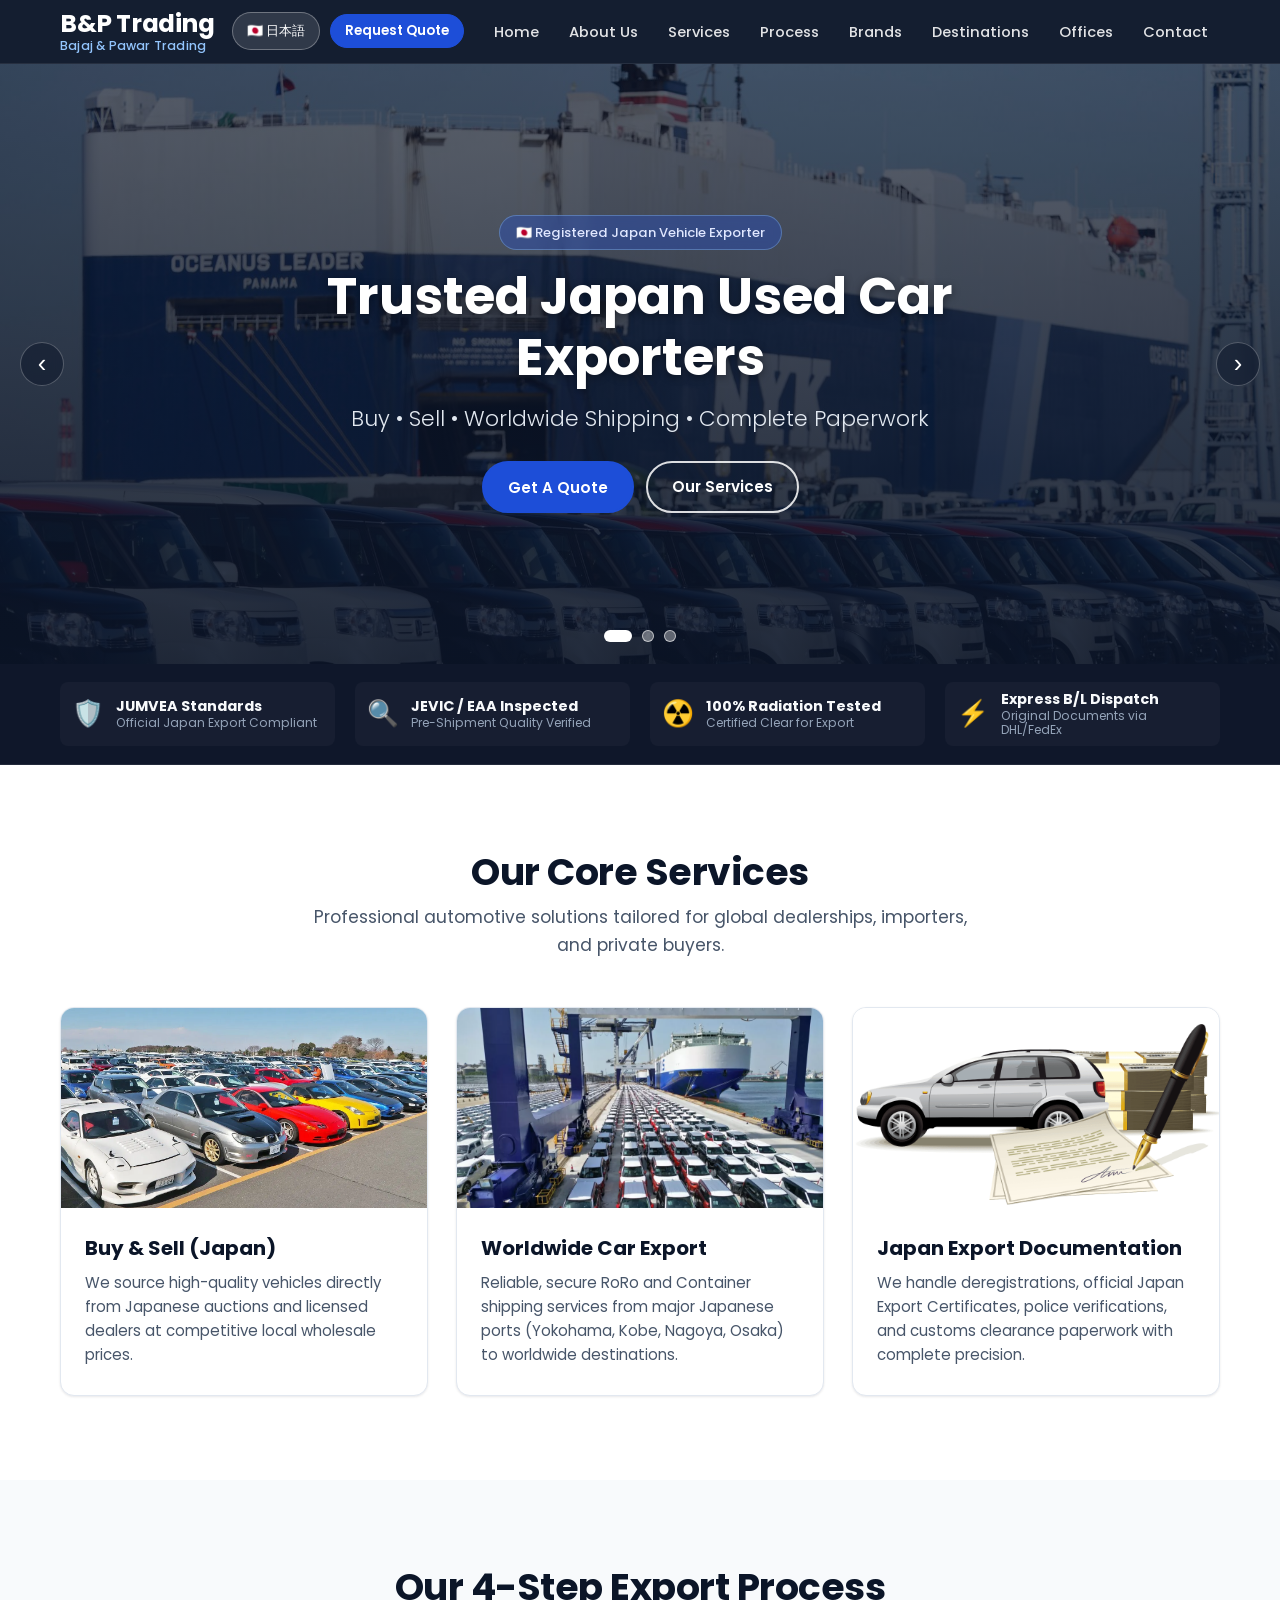
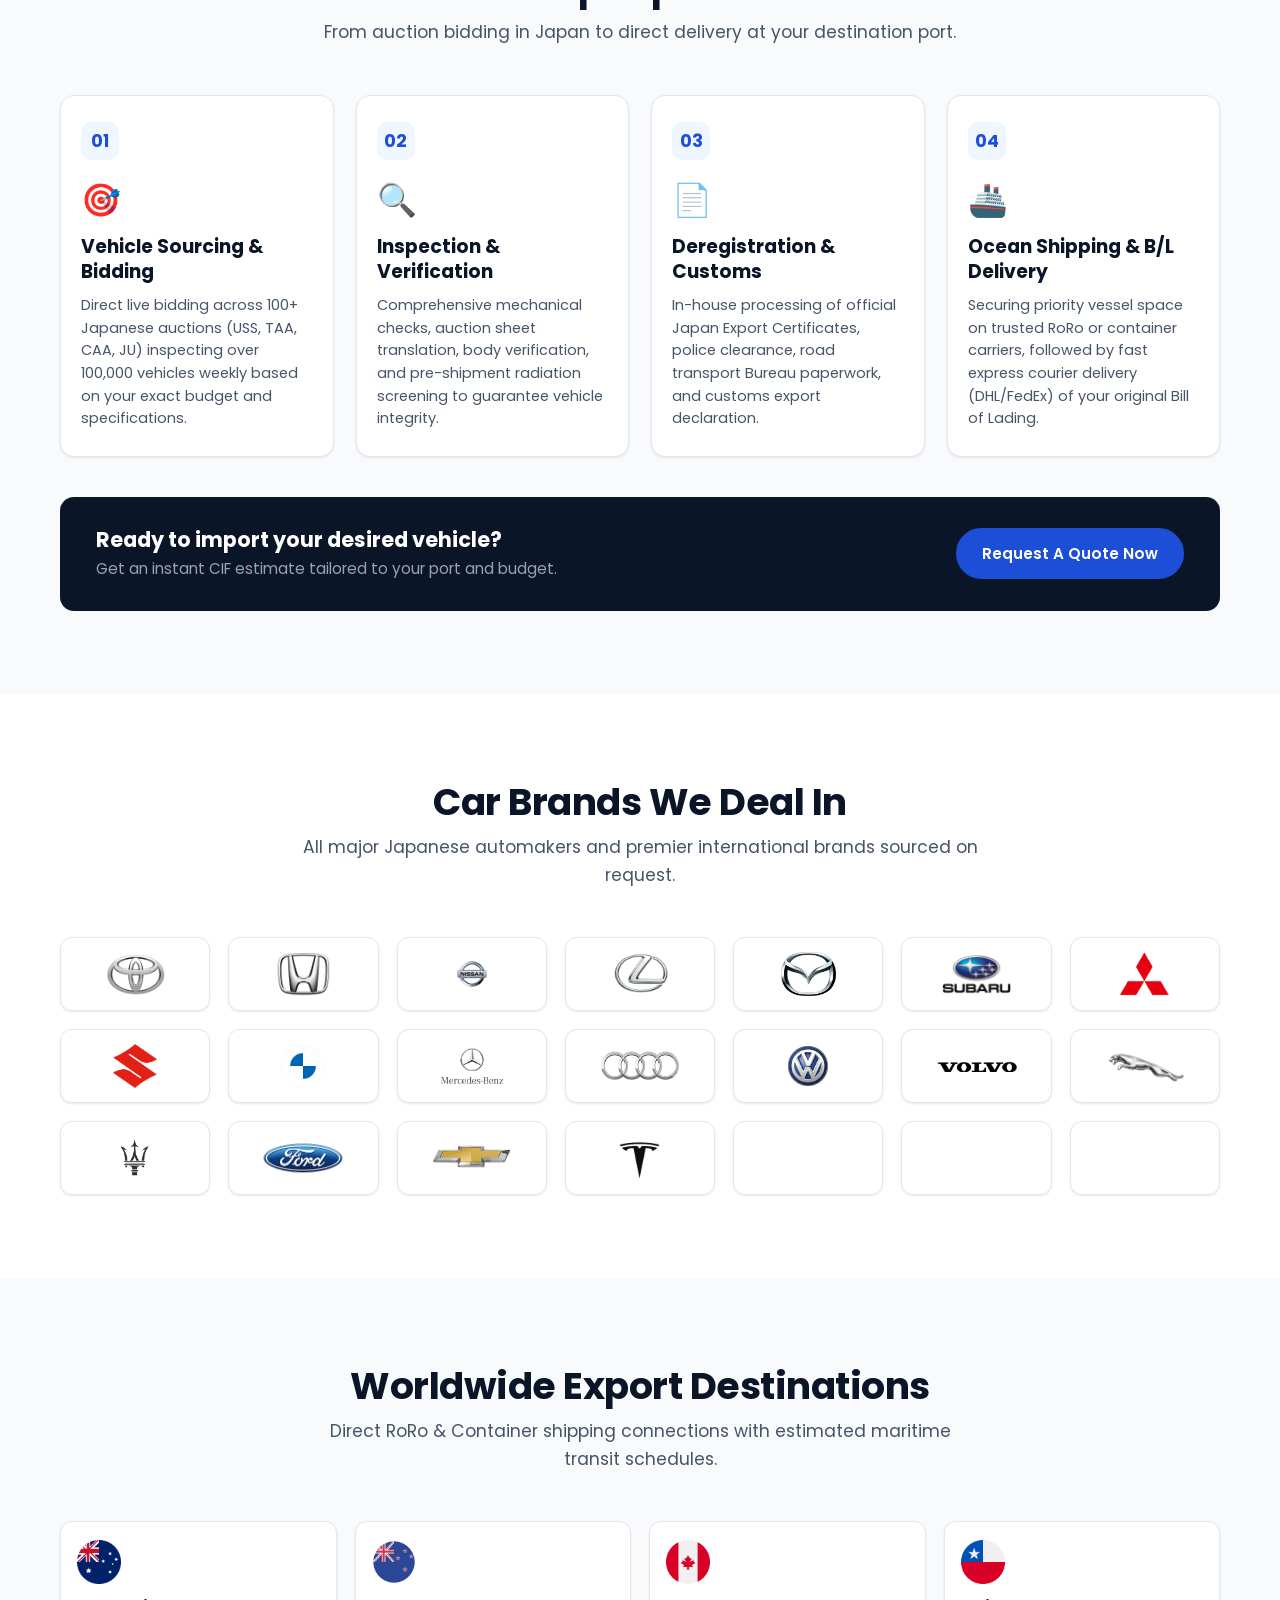
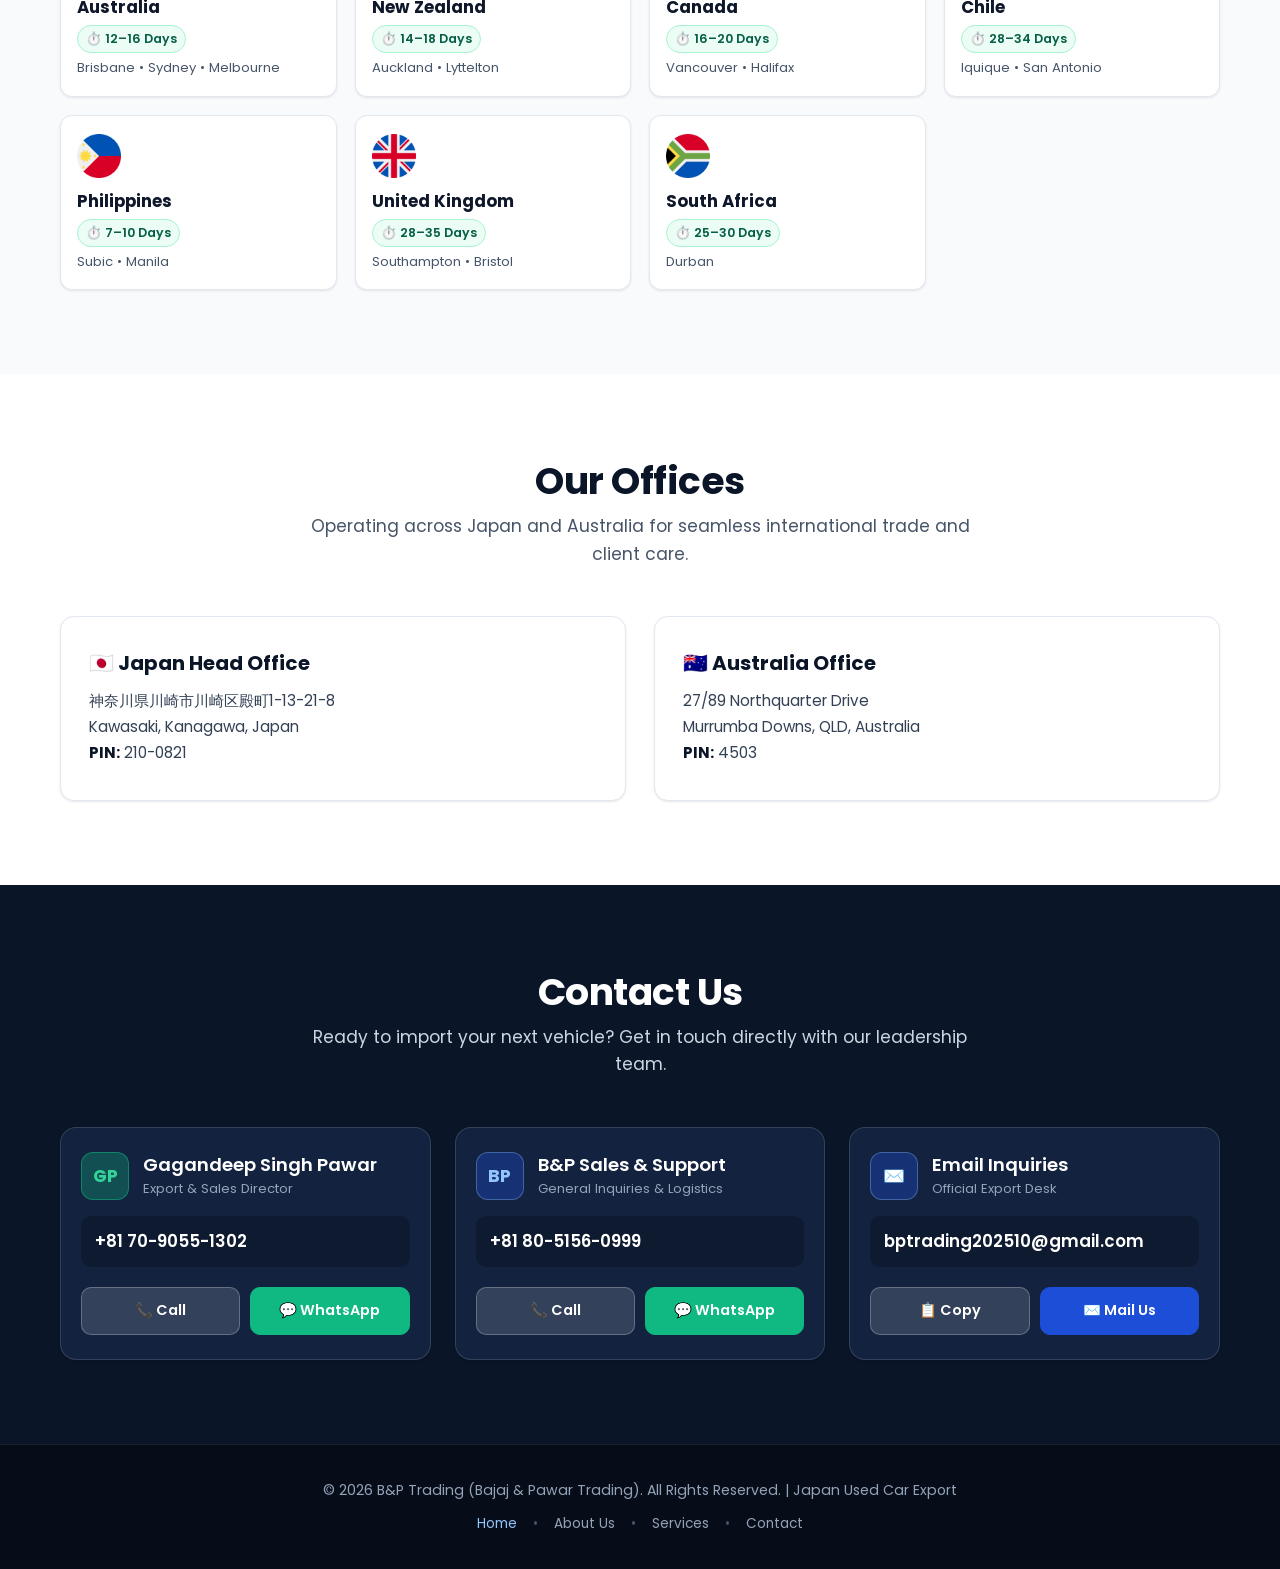
==== commit 8609ce66: "feat(about): create mobile-first About Us page with corporate profile, leadership skeletons, and auc" ====
--- a/index.html
+++ b/index.html
@@ -39,6 +39,12 @@
         </a>
       </li>
       <li style="--i: 2;">
+        <a href="about.html" onclick="closeNav()">
+          <span class="en">About Us</span>
+          <span class="jp">会社概要</span>
+        </a>
+      </li>
+      <li style="--i: 3;">
         <a href="#services" onclick="closeNav()">
           <span class="en">Services</span>
           <span class="jp">サービス</span>
@@ -131,6 +137,12 @@
           </a>
         </li>
         <li>
+          <a href="about.html">
+            <span class="en">About Us</span>
+            <span class="jp">会社概要</span>
+          </a>
+        </li>
+        <li>
           <a href="#services">
             <span class="en">Services</span>
             <span class="jp">サービス</span>
@@ -671,6 +683,15 @@
   <div class="container">
     <p class="en">© 2026 B&P Trading (Bajaj & Pawar Trading). All Rights Reserved. | Japan Used Car Export</p>
     <p class="jp">© 2026 B&P Trading (Bajaj & Pawar Trading). All Rights Reserved. | 日本中古車輸出</p>
+    <div style="margin-top: 10px; display: flex; justify-content: center; gap: 16px; font-size: 0.85rem;">
+      <a href="#home" style="color: #93c5fd; text-decoration: none;">Home</a>
+      <span style="color: #475569;">•</span>
+      <a href="about.html" style="color: #94a3b8; text-decoration: none;">About Us</a>
+      <span style="color: #475569;">•</span>
+      <a href="#services" style="color: #94a3b8; text-decoration: none;">Services</a>
+      <span style="color: #475569;">•</span>
+      <a href="#contact" style="color: #94a3b8; text-decoration: none;">Contact</a>
+    </div>
   </div>
 </footer>
 
@@ -845,7 +866,7 @@
     }, { passive: true });
   }
 
-  // Language Switcher Logic
+  // Language Switcher Logic with LocalStorage Persistence
   function toggleLanguage() {
     const body = document.body;
     const html = document.documentElement;
@@ -853,12 +874,30 @@
     
     const isJp = body.classList.contains('japanese');
     html.setAttribute('lang', isJp ? 'ja' : 'en');
+    try {
+      localStorage.setItem('bp_lang', isJp ? 'ja' : 'en');
+    } catch (e) {}
     
     const langBtns = document.querySelectorAll('.btn-lang .lang-text');
     langBtns.forEach(el => {
       el.textContent = isJp ? "🇺🇸 English" : "🇯🇵 日本語";
     });
   }
+
+  // Restore preferred language on load
+  (function initLang() {
+    try {
+      const savedLang = localStorage.getItem('bp_lang');
+      if (savedLang === 'ja') {
+        document.body.classList.add('japanese');
+        document.documentElement.setAttribute('lang', 'ja');
+        const langBtns = document.querySelectorAll('.btn-lang .lang-text');
+        langBtns.forEach(el => {
+          el.textContent = "🇺🇸 English";
+        });
+      }
+    } catch (e) {}
+  })();
 
   // Mobile Navigation Drawer Toggle
   let lastFocusedElement = null;
--- a/style.css
+++ b/style.css
@@ -1696,27 +1696,928 @@
   line-height: 1.7;
 }
 
-/* --- 18. Nuanced Reduced-Motion (Emil Kowalski Standards) --- */
+/* --- 19. Dedicated About Page Components (Mobile-First Architecture) --- */
+
+/* Desktop Nav & Mobile Drawer Active Link */
+.desktop-nav a.active,
+.drawer-menu a.active {
+  color: #93c5fd;
+  background: rgba(255, 255, 255, 0.12);
+  font-weight: 600;
+}
+
+/* Page Hero Header - Mobile Default */
+.page-hero {
+  background: linear-gradient(135deg, var(--primary-dark) 0%, #172554 100%);
+  color: #ffffff;
+  padding: 44px 16px 36px;
+  position: relative;
+  overflow: hidden;
+  border-bottom: 1px solid rgba(255, 255, 255, 0.08);
+}
+
+@media (min-width: 768px) {
+  .page-hero {
+    padding: 60px 20px 48px;
+  }
+}
+
+.page-hero::before {
+  content: '';
+  position: absolute;
+  top: -40%;
+  right: -15%;
+  width: 550px;
+  height: 550px;
+  background: radial-gradient(circle, rgba(29, 78, 216, 0.22) 0%, rgba(11, 21, 40, 0) 70%);
+  pointer-events: none;
+}
+
+.page-hero-inner {
+  max-width: 1120px;
+  margin: 0 auto;
+  position: relative;
+  z-index: 1;
+}
+
+.breadcrumbs {
+  display: flex;
+  align-items: center;
+  gap: 8px;
+  font-size: 0.84rem;
+  color: #94a3b8;
+  margin-bottom: 12px;
+  flex-wrap: wrap;
+}
+
+.breadcrumbs a {
+  color: #93c5fd;
+  text-decoration: none;
+  transition: color var(--duration-ui) var(--ease-out);
+}
+
+.breadcrumbs a:hover {
+  text-decoration: underline;
+}
+
+.hero-pill-badge {
+  display: inline-flex;
+  align-items: center;
+  gap: 8px;
+  background: rgba(29, 78, 216, 0.28);
+  border: 1px solid rgba(147, 197, 253, 0.35);
+  color: #bfdbfe;
+  padding: 6px 12px;
+  border-radius: 9999px;
+  font-size: 0.78rem;
+  font-weight: 500;
+  margin-bottom: 14px;
+  max-width: 100%;
+}
+
+@media (min-width: 640px) {
+  .hero-pill-badge {
+    padding: 6px 14px;
+    font-size: 0.82rem;
+  }
+}
+
+.page-hero h1 {
+  font-size: clamp(1.85rem, 6vw, 2.7rem);
+  font-weight: 700;
+  line-height: 1.25;
+  margin-bottom: 12px;
+  letter-spacing: -0.02em;
+}
+
+.page-hero p.lead {
+  font-size: clamp(0.95rem, 3.2vw, 1.12rem);
+  color: #cbd5e1;
+  max-width: 820px;
+  line-height: 1.7;
+}
+
+/* Section Wrapper Utilities - Mobile Default */
+.about-section {
+  padding: 48px 16px;
+}
+
+@media (min-width: 768px) {
+  .about-section {
+    padding: 68px 20px;
+  }
+}
+
+.about-section.bg-light {
+  background: var(--bg-light);
+}
+
+.about-container {
+  max-width: 1120px;
+  margin: 0 auto;
+}
+
+.about-section-header {
+  text-align: center;
+  max-width: 760px;
+  margin: 0 auto 34px;
+}
+
+@media (min-width: 768px) {
+  .about-section-header {
+    margin-bottom: 46px;
+  }
+}
+
+.about-section-header h2 {
+  font-size: clamp(1.65rem, 5vw, 2.2rem);
+  font-weight: 700;
+  color: var(--text-dark);
+  margin-bottom: 10px;
+  letter-spacing: -0.01em;
+}
+
+.about-section-header p {
+  color: var(--text-light);
+  font-size: clamp(0.92rem, 2.6vw, 1.02rem);
+  line-height: 1.6;
+}
+
+/* Director's Message Block - Mobile Default */
+.director-card {
+  background: var(--bg-white);
+  border-radius: 16px;
+  border: 1px solid var(--border-color);
+  box-shadow: var(--shadow-md);
+  display: flex;
+  flex-direction: column;
+  gap: 24px;
+  padding: 24px 18px;
+  margin-bottom: 24px;
+  position: relative;
+  overflow: hidden;
+}
+
+@media (min-width: 768px) {
+  .director-card {
+    padding: 34px 28px;
+  }
+}
+
+@media (min-width: 880px) {
+  .director-card {
+    display: grid;
+    grid-template-columns: 310px 1fr;
+    gap: 36px;
+    padding: 44px;
+    align-items: center;
+  }
+}
+
+.director-portrait-col {
+  display: flex;
+  flex-direction: column;
+  align-items: center;
+}
+
+.director-quote-badge {
+  display: inline-block;
+  color: var(--primary-color);
+  font-size: 2.2rem;
+  line-height: 1;
+  margin-bottom: 8px;
+  font-family: Georgia, serif;
+}
+
+.director-message-text p {
+  color: #334155;
+  font-size: clamp(0.94rem, 2.8vw, 1.02rem);
+  line-height: 1.8;
+  margin-bottom: 14px;
+}
+
+.director-signatures {
+  margin-top: 20px;
+  padding-top: 18px;
+  border-top: 1px solid var(--border-color);
+  display: flex;
+  flex-direction: column;
+  gap: 14px;
+}
+
+@media (min-width: 540px) {
+  .director-signatures {
+    flex-direction: row;
+    flex-wrap: wrap;
+    gap: 28px;
+  }
+}
+
+.director-sig-item {
+  display: flex;
+  flex-direction: column;
+}
+
+.sig-name {
+  font-weight: 700;
+  color: var(--text-dark);
+  font-size: 1.05rem;
+}
+
+.sig-title {
+  font-size: 0.86rem;
+  color: var(--primary-color);
+  font-weight: 600;
+}
+
+/* Why Choose Us Cards - Mobile Default */
+.why-grid {
+  display: grid;
+  grid-template-columns: 1fr;
+  gap: 18px;
+}
+
+@media (min-width: 600px) {
+  .why-grid {
+    grid-template-columns: repeat(2, 1fr);
+    gap: 20px;
+  }
+}
+
+@media (min-width: 1024px) {
+  .why-grid {
+    grid-template-columns: repeat(4, 1fr);
+    gap: 22px;
+  }
+}
+
+.why-card {
+  background: var(--bg-white);
+  border: 1px solid var(--border-color);
+  border-radius: 14px;
+  padding: 24px 18px;
+  box-shadow: var(--shadow-sm);
+  transition: transform var(--duration-ui) var(--ease-out),
+              box-shadow var(--duration-ui) var(--ease-out),
+              border-color var(--duration-ui) var(--ease-out);
+  display: flex;
+  flex-direction: column;
+}
+
+@media (min-width: 768px) {
+  .why-card {
+    padding: 28px 22px;
+  }
+}
+
+.why-card:hover {
+  transform: translateY(-3px);
+  box-shadow: var(--shadow-md);
+  border-color: #bfdbfe;
+}
+
+.why-icon-box {
+  width: 48px;
+  height: 48px;
+  border-radius: 12px;
+  background: #eff6ff;
+  color: var(--primary-color);
+  display: flex;
+  align-items: center;
+  justify-content: center;
+  font-size: 1.5rem;
+  margin-bottom: 16px;
+}
+
+.why-card h3 {
+  font-size: 1.1rem;
+  font-weight: 600;
+  color: var(--text-dark);
+  margin-bottom: 8px;
+}
+
+.why-card p {
+  font-size: 0.91rem;
+  color: var(--text-light);
+  line-height: 1.6;
+}
+
+/* Corporate Profile Table - Strict Mobile-First */
+.profile-table-container {
+  background: var(--bg-white);
+  border: 1px solid var(--border-color);
+  border-radius: 16px;
+  overflow: hidden;
+  box-shadow: var(--shadow-sm);
+}
+
+.profile-table {
+  width: 100%;
+  border-collapse: collapse;
+  text-align: left;
+  display: block;
+}
+
+.profile-table tbody {
+  display: block;
+  width: 100%;
+}
+
+.profile-table tr {
+  display: block;
+  width: 100%;
+  border-bottom: 1px solid var(--border-color);
+}
+
+.profile-table tr:last-child {
+  border-bottom: none;
+}
+
+.profile-table th {
+  display: block;
+  width: 100%;
+  background: #f1f5f9;
+  color: #1e293b;
+  font-weight: 600;
+  padding: 12px 18px 4px;
+  font-size: 0.9rem;
+}
+
+.profile-table td {
+  display: block;
+  width: 100%;
+  color: #334155;
+  padding: 4px 18px 16px;
+  font-size: 0.93rem;
+  line-height: 1.65;
+  word-break: break-word;
+  overflow-wrap: anywhere;
+}
+
+@media (min-width: 720px) {
+  .profile-table {
+    display: table;
+  }
+
+  .profile-table tbody {
+    display: table-row-group;
+  }
+
+  .profile-table tr {
+    display: table-row;
+    border-bottom: 1px solid var(--border-color);
+  }
+
+  .profile-table th {
+    display: table-cell;
+    width: 250px;
+    background: #f8fafc;
+    vertical-align: top;
+    padding: 16px 22px;
+    font-size: 0.95rem;
+    border-bottom: 1px solid var(--border-color);
+  }
+
+  .profile-table td {
+    display: table-cell;
+    vertical-align: top;
+    padding: 16px 22px;
+    font-size: 0.95rem;
+    border-bottom: 1px solid var(--border-color);
+  }
+}
+
+.license-pill {
+  display: inline-flex;
+  align-items: center;
+  gap: 8px;
+  background: #fef3c7;
+  border: 1px solid #fde68a;
+  color: #92400e;
+  padding: 8px 12px;
+  border-radius: 8px;
+  font-weight: 600;
+  font-size: 0.88rem;
+  margin-top: 6px;
+  max-width: 100%;
+  flex-wrap: wrap;
+  word-break: break-word;
+}
+
+/* Skeletons Styling (Shimmer + Wireframe aesthetics) */
+@keyframes skeleton-shimmer {
+  0% {
+    background-position: -200% 0;
+  }
+  100% {
+    background-position: 200% 0;
+  }
+}
+
+.skeleton-shimmer {
+  background: linear-gradient(
+    90deg,
+    #e2e8f0 25%,
+    #f8fafc 50%,
+    #e2e8f0 75%
+  );
+  background-size: 200% 100%;
+  animation: skeleton-shimmer 2.2s infinite ease-in-out;
+}
+
+/* Head Office Skeleton - Mobile Default */
+.office-skeleton-wrapper {
+  background: #ffffff;
+  border: 1px solid var(--border-color);
+  border-radius: 16px;
+  overflow: hidden;
+  box-shadow: var(--shadow-sm);
+  display: flex;
+  flex-direction: column;
+}
+
+@media (min-width: 860px) {
+  .office-skeleton-wrapper {
+    display: grid;
+    grid-template-columns: 1.15fr 1fr;
+  }
+}
+
+.office-skeleton-art {
+  min-height: 220px;
+  position: relative;
+  display: flex;
+  flex-direction: column;
+  align-items: center;
+  justify-content: center;
+  padding: 26px 18px;
+  background-color: #f1f5f9;
+  border-bottom: 1px solid var(--border-color);
+}
+
+@media (min-width: 860px) {
+  .office-skeleton-art {
+    min-height: 100%;
+    border-bottom: none;
+    border-right: 1px solid var(--border-color);
+    padding: 30px;
+  }
+}
+
+.skeleton-svg-icon {
+  width: 64px;
+  height: 64px;
+  color: #94a3b8;
+  margin-bottom: 10px;
+}
+
+@media (min-width: 768px) {
+  .skeleton-svg-icon {
+    width: 72px;
+    height: 72px;
+    margin-bottom: 12px;
+  }
+}
+
+.skeleton-label-tag {
+  background: rgba(15, 23, 42, 0.78);
+  backdrop-filter: blur(4px);
+  color: #ffffff;
+  padding: 6px 12px;
+  border-radius: 9999px;
+  font-size: 0.76rem;
+  font-weight: 500;
+  letter-spacing: 0.02em;
+  display: inline-flex;
+  align-items: center;
+  gap: 6px;
+  text-align: center;
+}
+
+@media (min-width: 640px) {
+  .skeleton-label-tag {
+    font-size: 0.8rem;
+    padding: 6px 14px;
+  }
+}
+
+.office-skeleton-info {
+  padding: 24px 18px;
+}
+
+@media (min-width: 768px) {
+  .office-skeleton-info {
+    padding: 36px;
+  }
+}
+
+.office-skeleton-info h3 {
+  font-size: clamp(1.2rem, 4vw, 1.35rem);
+  font-weight: 700;
+  color: var(--text-dark);
+  margin-bottom: 10px;
+}
+
+.office-skeleton-info address {
+  font-style: normal;
+  color: #475569;
+  font-size: 0.94rem;
+  line-height: 1.7;
+  margin-bottom: 18px;
+}
+
+/* Team / Members Skeleton & Grid - Mobile Default */
+.team-grid {
+  display: grid;
+  grid-template-columns: 1fr;
+  gap: 20px;
+}
+
+@media (min-width: 768px) {
+  .team-grid {
+    grid-template-columns: repeat(2, 1fr);
+    gap: 28px;
+  }
+}
+
+.member-card {
+  background: var(--bg-white);
+  border: 1px solid var(--border-color);
+  border-radius: 16px;
+  padding: 26px 18px;
+  box-shadow: var(--shadow-sm);
+  display: flex;
+  flex-direction: column;
+  align-items: center;
+  text-align: center;
+  transition: transform var(--duration-ui) var(--ease-out),
+              box-shadow var(--duration-ui) var(--ease-out);
+}
+
+@media (min-width: 768px) {
+  .member-card {
+    padding: 34px 28px;
+  }
+}
+
+.member-card:hover {
+  transform: translateY(-3px);
+  box-shadow: var(--shadow-md);
+}
+
+.member-skeleton-avatar {
+  width: 130px;
+  height: 130px;
+  border-radius: 50%;
+  position: relative;
+  display: flex;
+  flex-direction: column;
+  align-items: center;
+  justify-content: center;
+  margin-bottom: 18px;
+  border: 3px solid #e2e8f0;
+}
+
+@media (min-width: 768px) {
+  .member-skeleton-avatar {
+    width: 140px;
+    height: 140px;
+    margin-bottom: 22px;
+  }
+}
+
+.member-avatar-icon {
+  width: 52px;
+  height: 52px;
+  color: #94a3b8;
+}
+
+.member-skeleton-badge {
+  position: absolute;
+  bottom: -4px;
+  background: #1e293b;
+  color: #ffffff;
+  font-size: 0.66rem;
+  font-weight: 600;
+  padding: 3px 9px;
+  border-radius: 9999px;
+  letter-spacing: 0.02em;
+  white-space: nowrap;
+}
+
+.member-name {
+  font-size: 1.25rem;
+  font-weight: 700;
+  color: var(--text-dark);
+  margin-bottom: 4px;
+}
+
+.member-role {
+  color: var(--primary-color);
+  font-weight: 600;
+  font-size: 0.92rem;
+  margin-bottom: 12px;
+}
+
+.member-desc {
+  font-size: 0.92rem;
+  color: var(--text-light);
+  line-height: 1.65;
+  margin-bottom: 20px;
+}
+
+.member-contact-actions {
+  display: flex;
+  flex-direction: column;
+  gap: 10px;
+  margin-top: auto;
+  width: 100%;
+}
+
+@media (min-width: 440px) {
+  .member-contact-actions {
+    flex-direction: row;
+    justify-content: center;
+  }
+}
+
+.member-contact-actions .btn {
+  min-height: 44px;
+  display: inline-flex;
+  align-items: center;
+  justify-content: center;
+}
+
+/* Auctions & Inspections Grids - Mobile Default */
+.badges-container-card {
+  background: var(--bg-white);
+  border: 1px solid var(--border-color);
+  border-radius: 16px;
+  padding: 22px 16px;
+  margin-bottom: 24px;
+  box-shadow: var(--shadow-sm);
+}
+
+@media (min-width: 768px) {
+  .badges-container-card {
+    padding: 32px;
+    margin-bottom: 28px;
+  }
+}
+
+.badges-container-card h3 {
+  font-size: 1.2rem;
+  font-weight: 700;
+  color: var(--text-dark);
+  margin-bottom: 8px;
+  display: flex;
+  align-items: center;
+  gap: 10px;
+}
+
+.badges-container-card p {
+  font-size: 0.92rem;
+  color: var(--text-light);
+  margin-bottom: 18px;
+}
+
+.auction-badges-grid {
+  display: grid;
+  grid-template-columns: repeat(2, 1fr);
+  gap: 10px;
+}
+
+@media (min-width: 520px) {
+  .auction-badges-grid {
+    grid-template-columns: repeat(auto-fill, minmax(130px, 1fr));
+    gap: 12px;
+  }
+}
+
+.auction-pill {
+  background: #f8fafc;
+  border: 1px solid #e2e8f0;
+  border-radius: 10px;
+  padding: 12px 10px;
+  text-align: center;
+  font-weight: 600;
+  color: #1e293b;
+  font-size: 0.88rem;
+  display: flex;
+  flex-direction: column;
+  gap: 4px;
+  transition: all var(--duration-ui) var(--ease-out);
+}
+
+.auction-pill:hover {
+  border-color: var(--primary-color);
+  background: #eff6ff;
+  transform: translateY(-2px);
+}
+
+.auction-pill span.sub {
+  font-size: 0.72rem;
+  font-weight: 400;
+  color: #64748b;
+  line-height: 1.35;
+}
+
+.inspection-cards-grid {
+  display: grid;
+  grid-template-columns: 1fr;
+  gap: 16px;
+}
+
+@media (min-width: 580px) {
+  .inspection-cards-grid {
+    grid-template-columns: repeat(2, 1fr);
+  }
+}
+
+@media (min-width: 960px) {
+  .inspection-cards-grid {
+    grid-template-columns: repeat(4, 1fr);
+    gap: 18px;
+  }
+}
+
+.inspection-tile {
+  background: #f8fafc;
+  border: 1px solid #e2e8f0;
+  border-radius: 12px;
+  padding: 20px 16px;
+  display: flex;
+  flex-direction: column;
+}
+
+.inspection-tile-badge {
+  display: inline-block;
+  background: #dbeafe;
+  color: #1e40af;
+  font-weight: 700;
+  font-size: 0.78rem;
+  padding: 4px 8px;
+  border-radius: 6px;
+  margin-bottom: 10px;
+  width: fit-content;
+}
+
+.inspection-tile h4 {
+  font-size: 1.02rem;
+  font-weight: 600;
+  color: var(--text-dark);
+  margin-bottom: 6px;
+}
+
+.inspection-tile p {
+  font-size: 0.88rem;
+  color: var(--text-light);
+  line-height: 1.55;
+}
+
+/* Shipping Services (RoRo vs Container) - Mobile Default */
+.shipping-split-grid {
+  display: grid;
+  grid-template-columns: 1fr;
+  gap: 20px;
+}
+
+@media (min-width: 768px) {
+  .shipping-split-grid {
+    grid-template-columns: 1fr 1fr;
+    gap: 24px;
+  }
+}
+
+.shipping-plan-card {
+  background: var(--bg-white);
+  border: 1px solid var(--border-color);
+  border-radius: 16px;
+  padding: 24px 18px;
+  box-shadow: var(--shadow-sm);
+  display: flex;
+  flex-direction: column;
+}
+
+@media (min-width: 768px) {
+  .shipping-plan-card {
+    padding: 32px 28px;
+  }
+}
+
+.shipping-plan-header {
+  display: flex;
+  align-items: center;
+  gap: 12px;
+  margin-bottom: 14px;
+}
+
+.shipping-plan-icon {
+  width: 44px;
+  height: 44px;
+  border-radius: 12px;
+  background: #dbeafe;
+  color: var(--primary-color);
+  display: flex;
+  align-items: center;
+  justify-content: center;
+  font-size: 1.4rem;
+  flex-shrink: 0;
+}
+
+.shipping-plan-card h3 {
+  font-size: 1.18rem;
+  font-weight: 700;
+  color: var(--text-dark);
+}
+
+.shipping-plan-card ul {
+  list-style: none;
+  margin: 16px 0;
+  display: flex;
+  flex-direction: column;
+  gap: 10px;
+}
+
+.shipping-plan-card li {
+  font-size: 0.91rem;
+  color: #334155;
+  display: flex;
+  align-items: flex-start;
+  gap: 8px;
+  line-height: 1.5;
+}
+
+/* Call to Action Bar - Mobile Default */
+.about-cta-card {
+  background: linear-gradient(135deg, var(--primary-dark) 0%, #172554 100%);
+  border-radius: 18px;
+  color: #ffffff;
+  padding: 36px 18px;
+  text-align: center;
+  box-shadow: var(--shadow-md);
+  margin-top: 36px;
+}
+
+@media (min-width: 768px) {
+  .about-cta-card {
+    padding: 48px 32px;
+    margin-top: 48px;
+  }
+}
+
+.about-cta-card h2 {
+  font-size: clamp(1.5rem, 4.5vw, 2.1rem);
+  font-weight: 700;
+  margin-bottom: 12px;
+}
+
+.about-cta-card p {
+  color: #cbd5e1;
+  font-size: clamp(0.95rem, 2.5vw, 1.05rem);
+  max-width: 680px;
+  margin: 0 auto 24px;
+  line-height: 1.65;
+}
+
+.about-cta-buttons {
+  display: flex;
+  flex-direction: column;
+  align-items: center;
+  gap: 12px;
+  width: 100%;
+}
+
+@media (min-width: 640px) {
+  .about-cta-buttons {
+    flex-direction: row;
+    justify-content: center;
+    gap: 14px;
+  }
+}
+
+.about-cta-buttons .btn {
+  width: 100%;
+  max-width: 320px;
+  min-height: 48px;
+  display: inline-flex;
+  align-items: center;
+  justify-content: center;
+}
+
+@media (min-width: 640px) {
+  .about-cta-buttons .btn {
+    width: auto;
+    max-width: none;
+  }
+}
+
+/* --- Reduced-Motion Additions --- */
 @media (prefers-reduced-motion: reduce) {
-  *, *::before, *::after {
-    animation-duration: 0.01ms !important;
-    animation-iteration-count: 1 !important;
-    scroll-behavior: auto !important;
-  }
-  
-  /* Retain gentle opacity & color transitions; eliminate physical translation */
-  .hero-slide,
-  .quote-modal-backdrop,
-  .quote-modal-card,
-  .nav-backdrop,
-  .nav-drawer {
-    transform: none !important;
-    transition-property: opacity, background-color, color, border-color !important;
-    transition-duration: 0.15s !important;
-  }
-
-  .drawer-menu li {
-    transform: none !important;
-    transition-delay: 0ms !important;
-  }
-}
+  .skeleton-shimmer {
+    animation: none !important;
+    background: #e2e8f0 !important;
+  }
+}
+
+
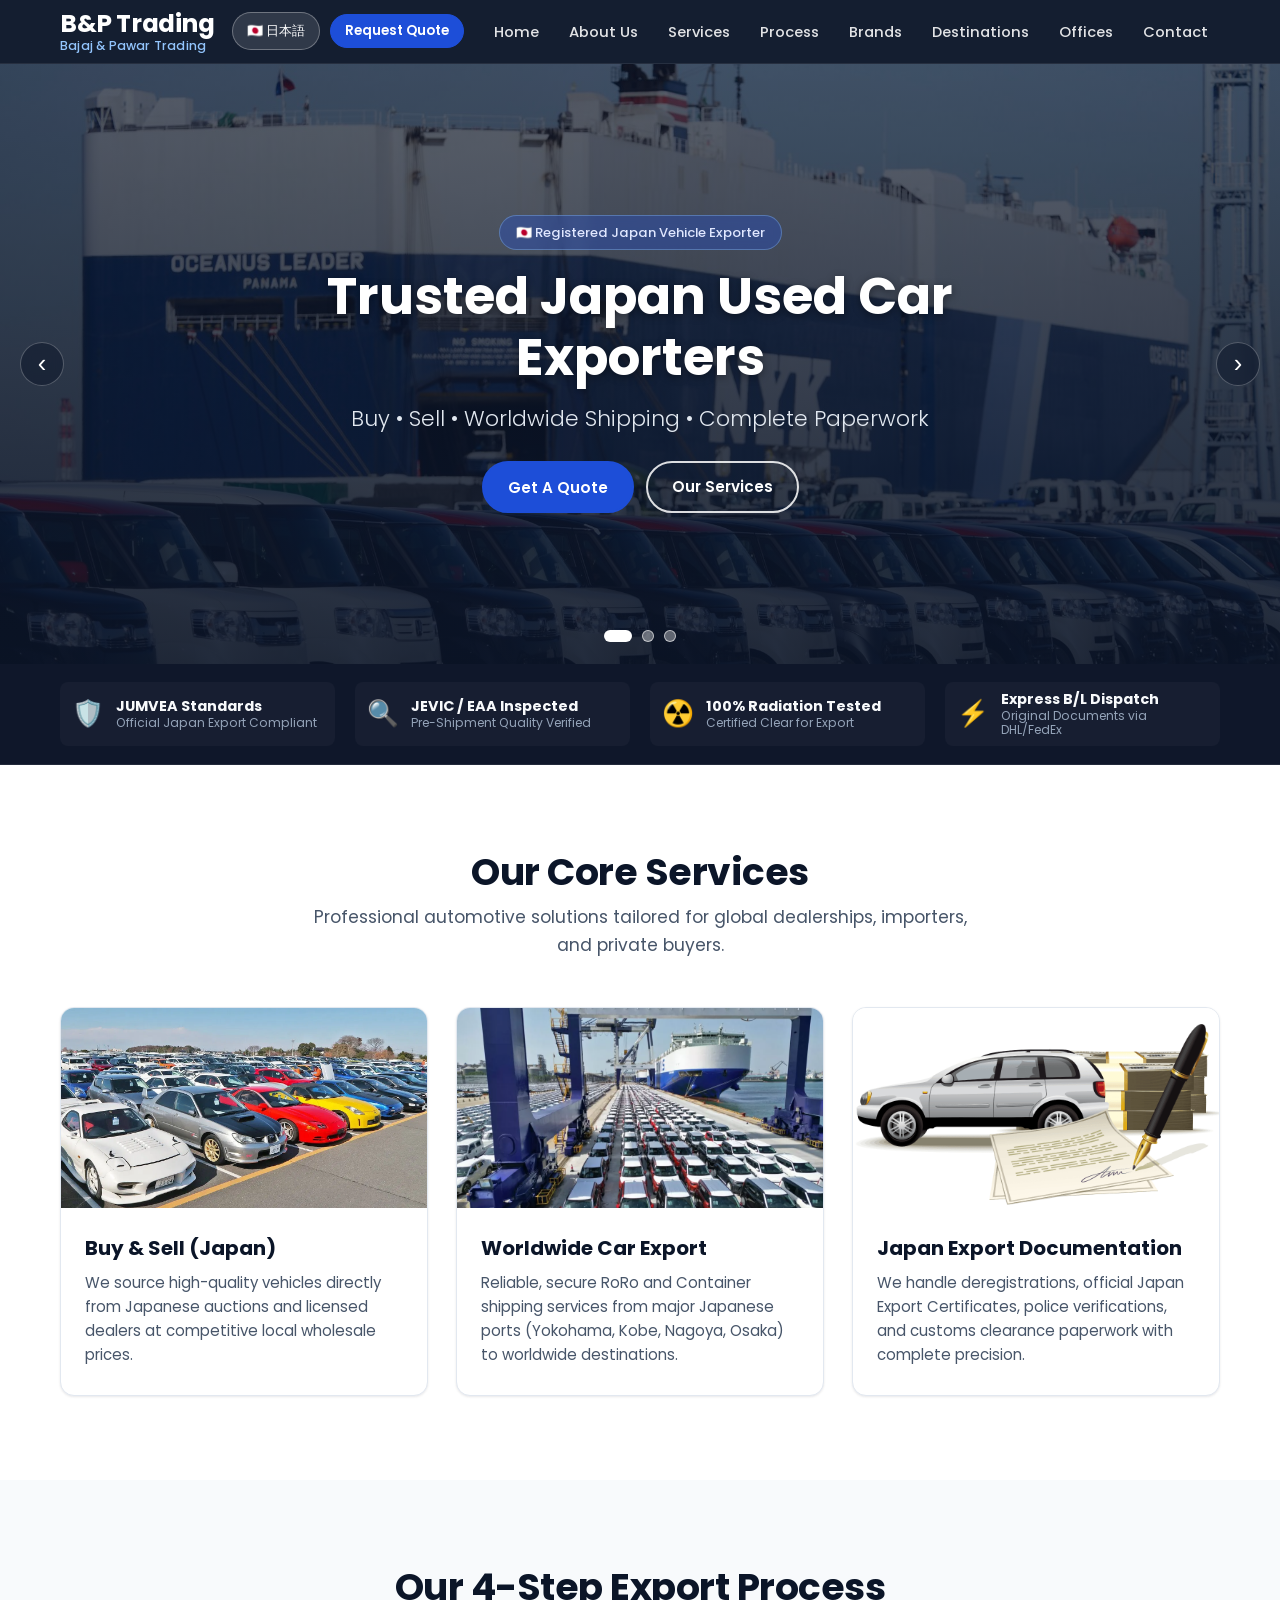
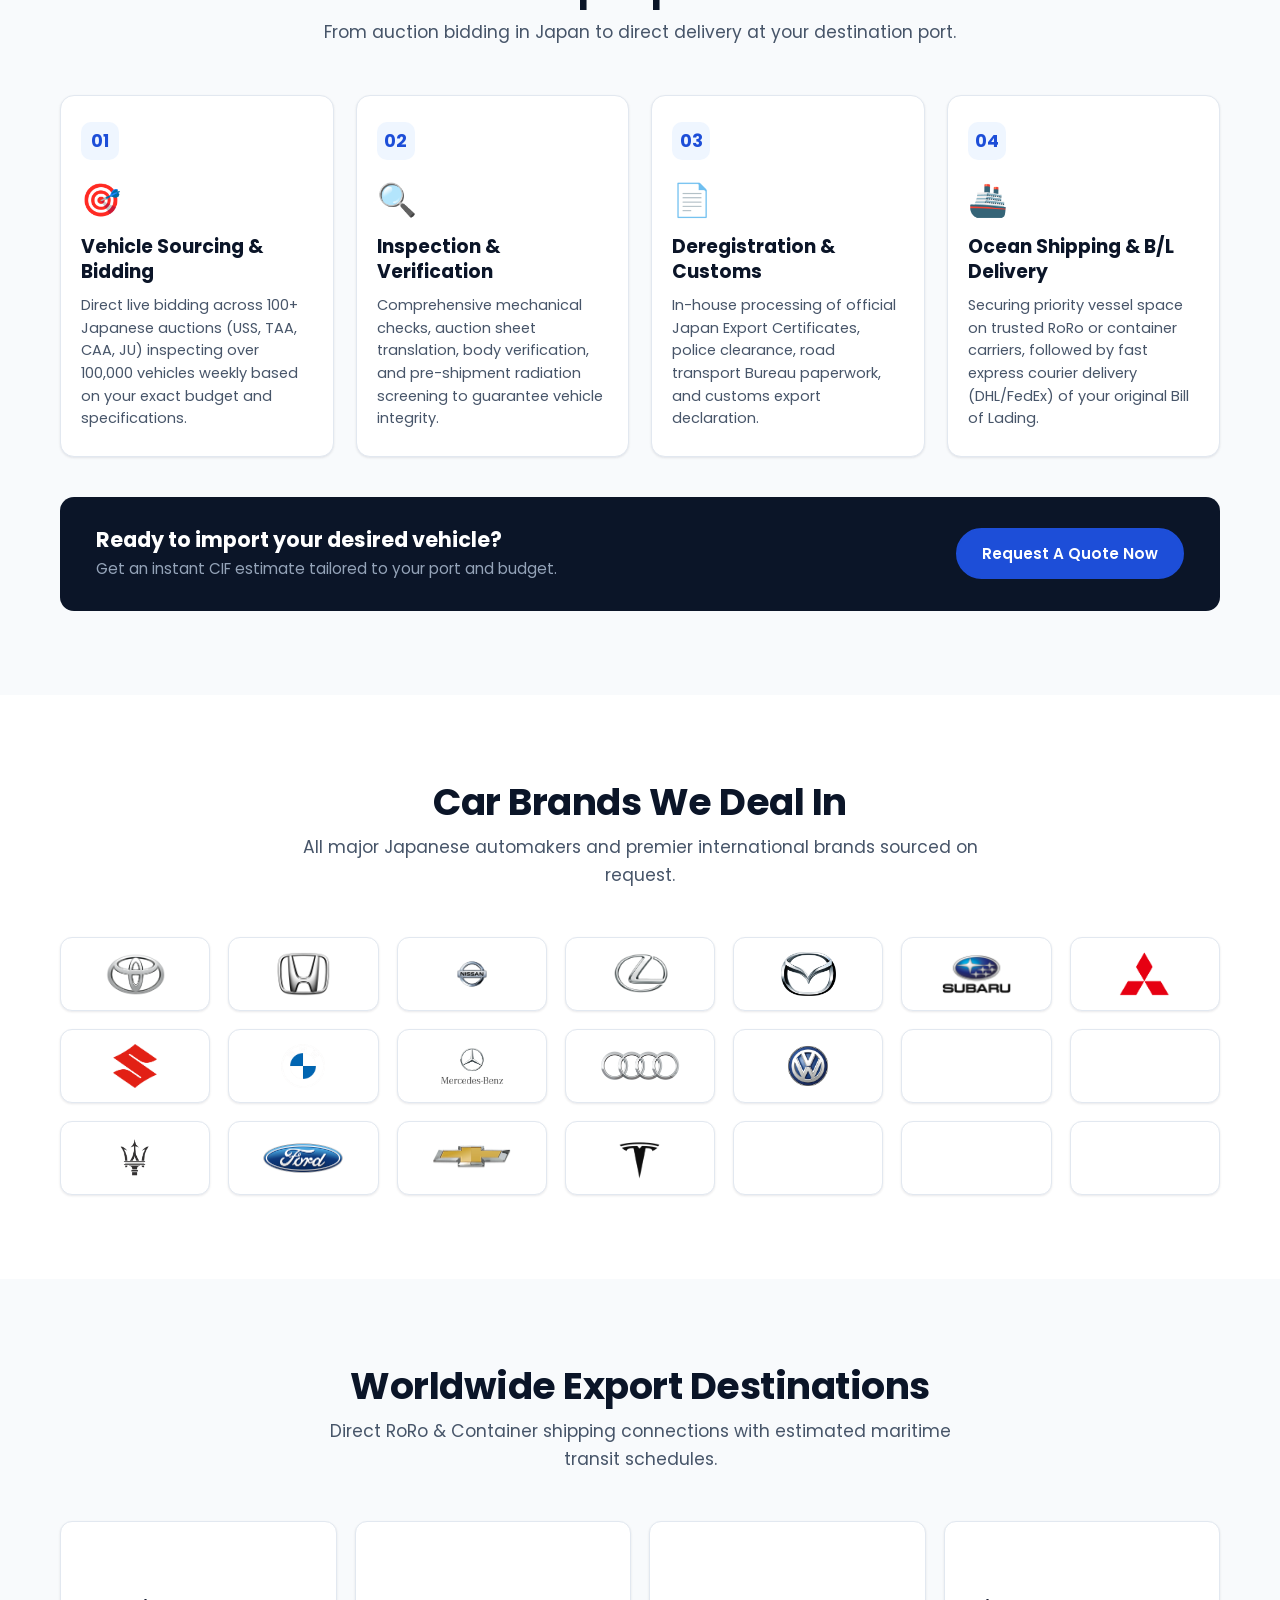
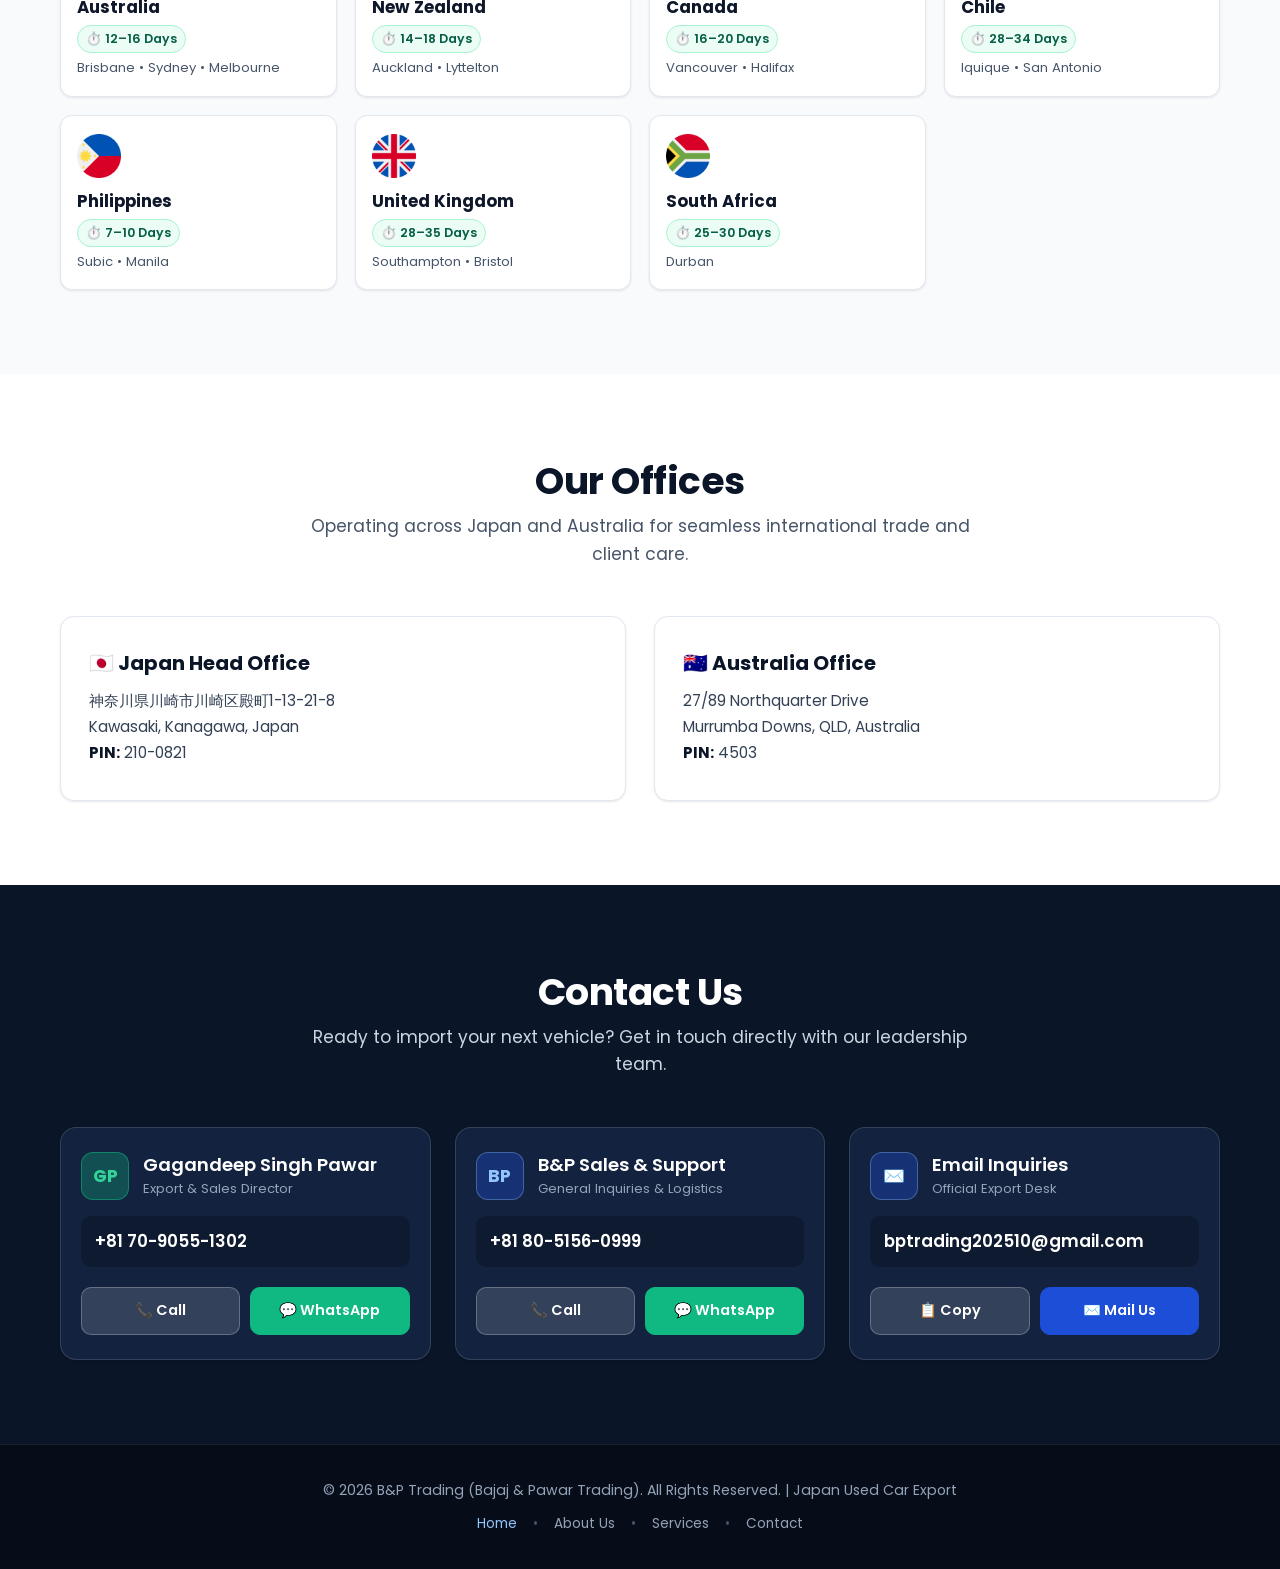
==== commit 682d28b5: "chore(merge): resolve merge conflicts with origin/main" ====
--- a/index.html
+++ b/index.html
@@ -50,31 +50,31 @@
           <span class="jp">サービス</span>
         </a>
       </li>
-      <li style="--i: 3;">
+      <li style="--i: 4;">
         <a href="#process" onclick="closeNav()">
           <span class="en">Export Process</span>
           <span class="jp">輸出の流れ</span>
         </a>
       </li>
-      <li style="--i: 4;">
+      <li style="--i: 5;">
         <a href="#brands" onclick="closeNav()">
           <span class="en">Brands</span>
           <span class="jp">メーカー</span>
         </a>
       </li>
-      <li style="--i: 5;">
+      <li style="--i: 6;">
         <a href="#destinations" onclick="closeNav()">
           <span class="en">Destinations</span>
           <span class="jp">主要輸出先</span>
         </a>
       </li>
-      <li style="--i: 6;">
+      <li style="--i: 7;">
         <a href="#offices" onclick="closeNav()">
           <span class="en">Offices</span>
           <span class="jp">事業所</span>
         </a>
       </li>
-      <li style="--i: 7;">
+      <li style="--i: 8;">
         <a href="#contact" onclick="closeNav()">
           <span class="en">Contact</span>
           <span class="jp">お問い合わせ</span>
--- a/style.css
+++ b/style.css
@@ -1696,6 +1696,36 @@
   line-height: 1.7;
 }
 
+/* --- 18. Nuanced Reduced-Motion (Emil Kowalski Standards) --- */
+@media (prefers-reduced-motion: reduce) {
+  *, *::before, *::after {
+    animation-duration: 0.01ms !important;
+    animation-iteration-count: 1 !important;
+    scroll-behavior: auto !important;
+  }
+
+  /* Retain gentle opacity & color transitions; eliminate physical translation */
+  .hero-slide,
+  .quote-modal-backdrop,
+  .quote-modal-card,
+  .nav-backdrop,
+  .nav-drawer {
+    transform: none !important;
+    transition-property: opacity, background-color, color, border-color !important;
+    transition-duration: 0.15s !important;
+  }
+
+  .drawer-menu li {
+    transform: none !important;
+    transition-delay: 0ms !important;
+  }
+
+  .skeleton-shimmer {
+    animation: none !important;
+    background: #e2e8f0 !important;
+  }
+}
+
 /* --- 19. Dedicated About Page Components (Mobile-First Architecture) --- */
 
 /* Desktop Nav & Mobile Drawer Active Link */
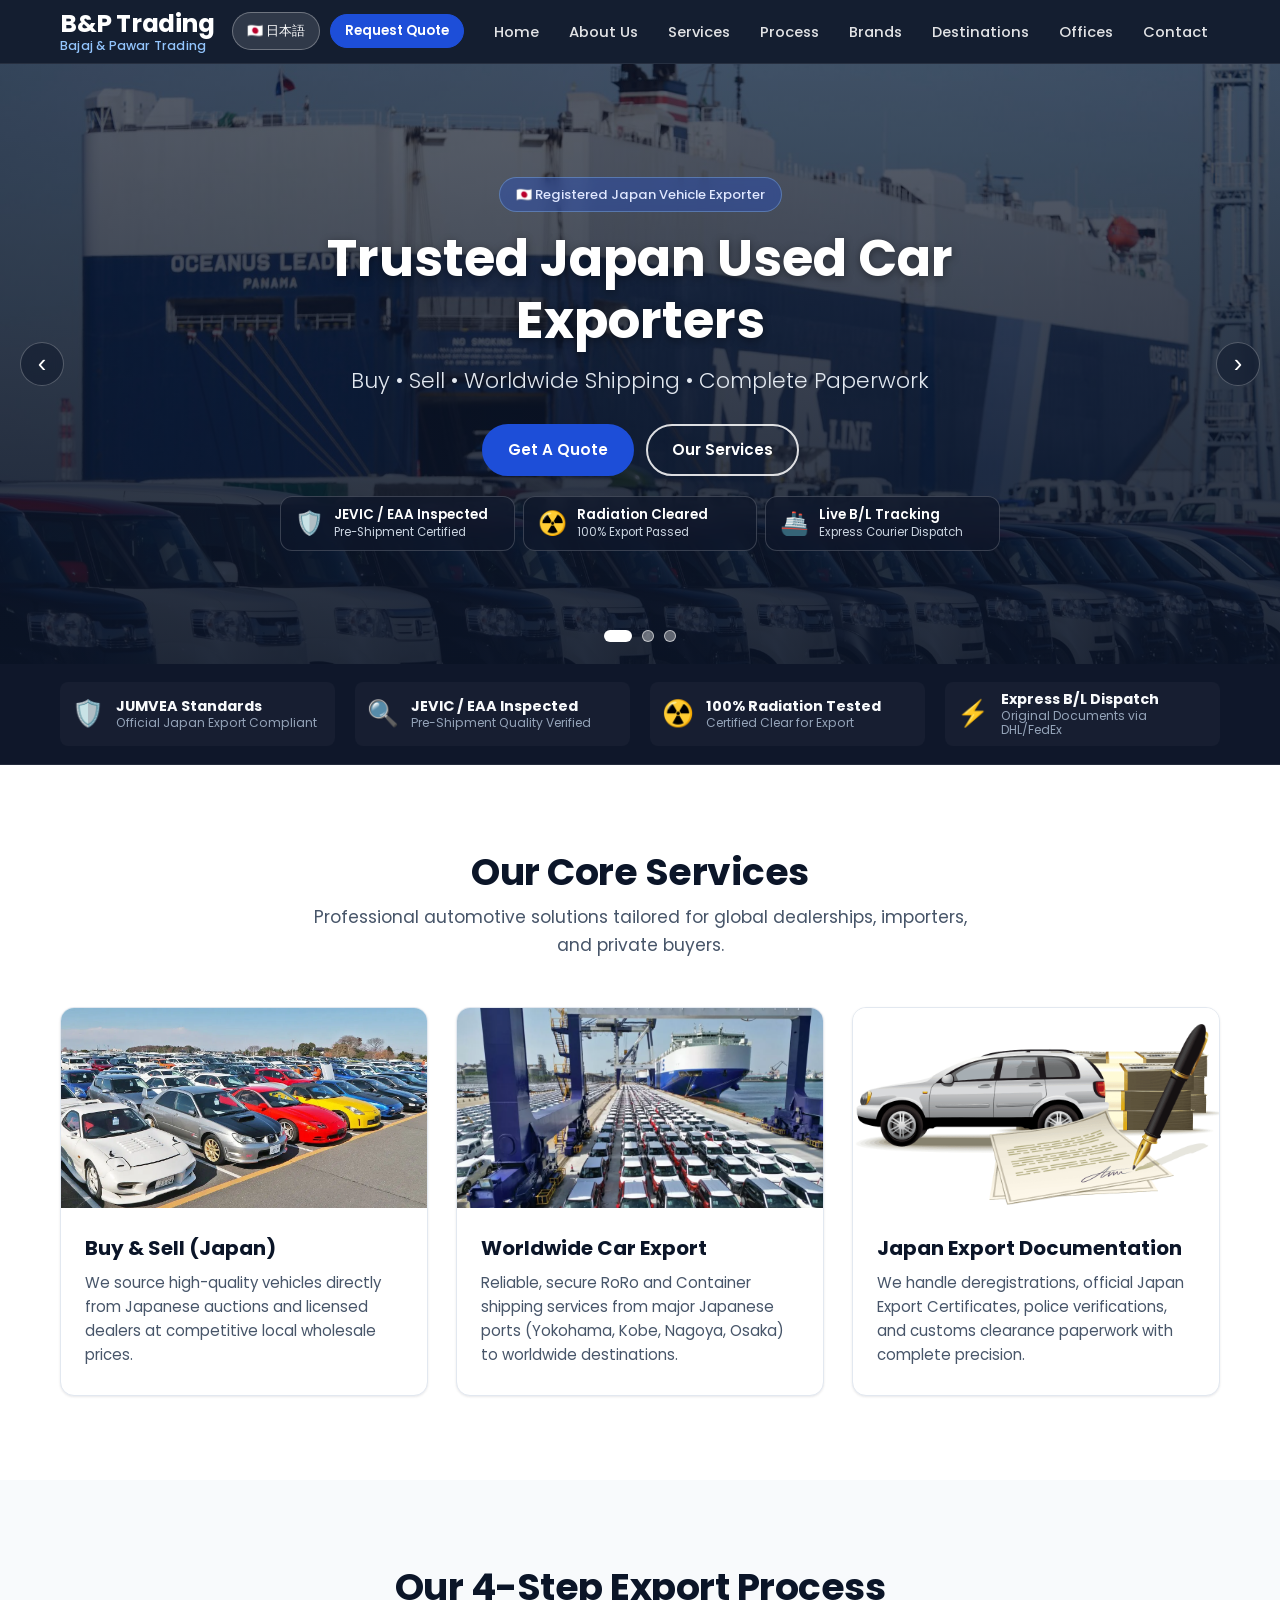
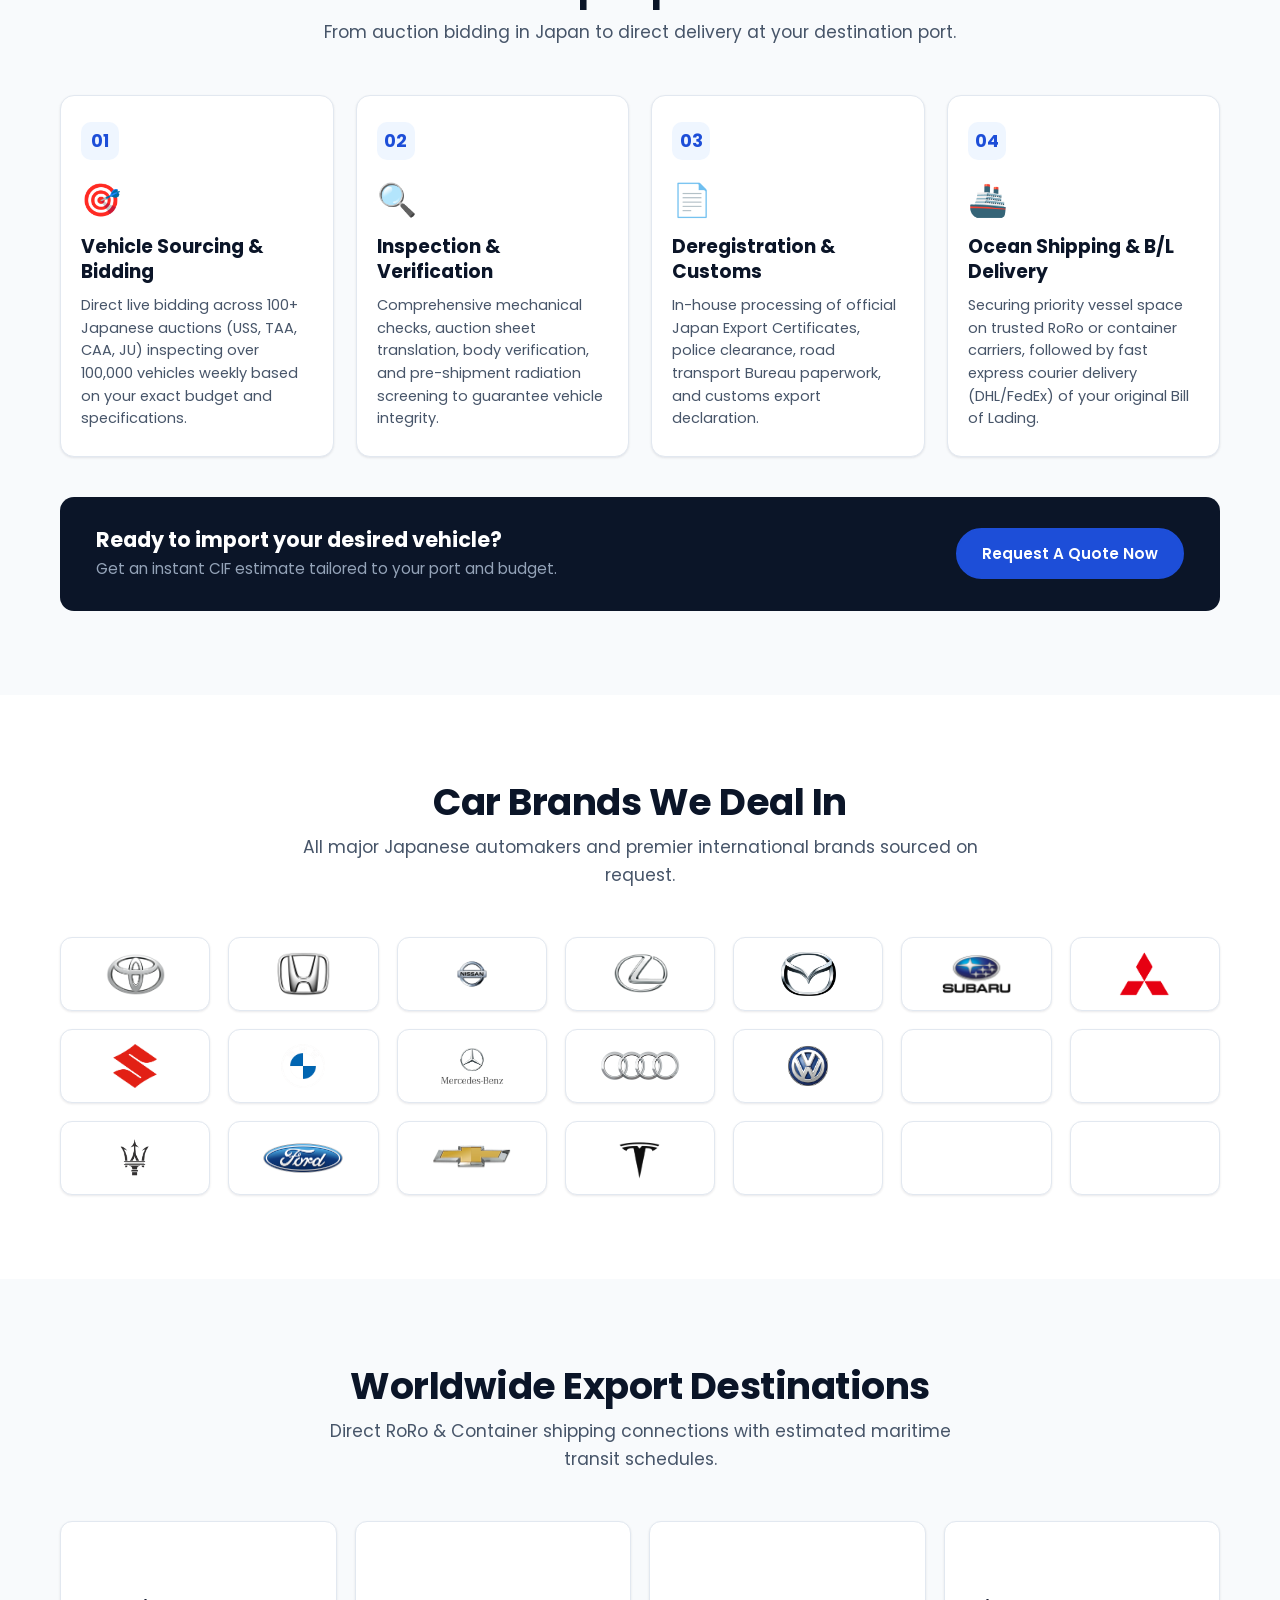
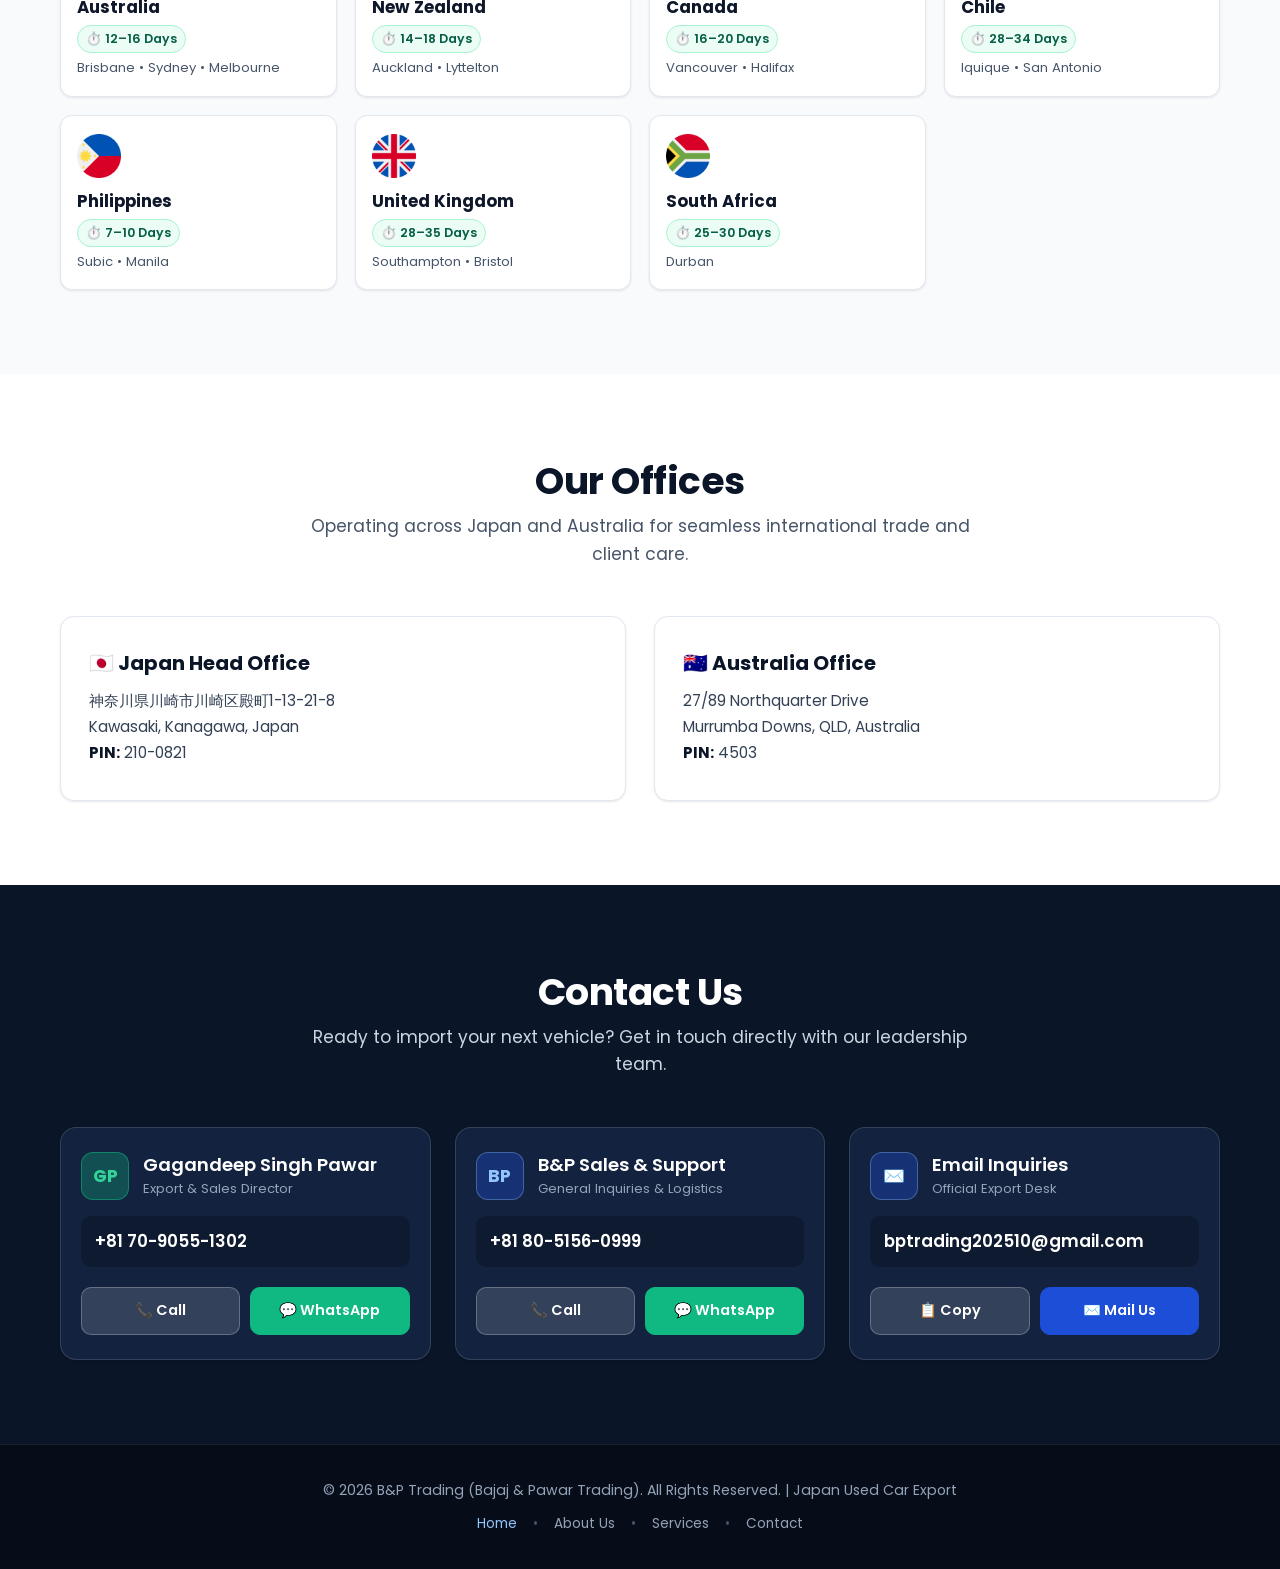
==== commit 4b3c04e4: "feat(gtm): install Google Tag Manager GTM-KPHV3GH4, track WhatsApp primary conversions, and add mobi" ====
--- a/index.html
+++ b/index.html
@@ -1,6 +1,14 @@
 <!DOCTYPE html>
 <html lang="en">
 <head>
+  <!-- Google Tag Manager -->
+  <script>(function(w,d,s,l,i){w[l]=w[l]||[];w[l].push({'gtm.start':
+  new Date().getTime(),event:'gtm.js'});var f=d.getElementsByTagName(s)[0],
+  j=d.createElement(s),dl=l!='dataLayer'?'&l='+l:'';j.async=true;j.src=
+  'https://www.googletagmanager.com/gtm.js?id='+i+dl;f.parentNode.insertBefore(j,f);
+  })(window,document,'script','dataLayer','GTM-KPHV3GH4');</script>
+  <!-- End Google Tag Manager -->
+
   <meta charset="UTF-8" />
   <meta name="viewport" content="width=device-width, initial-scale=1.0" />
   <meta name="google-site-verification" content="OaAutCWjm0_EndOxhq3U1lWIgVWbkQNVkM3wy21FwkQ" />
@@ -17,6 +25,10 @@
   <link rel="stylesheet" href="style.css" />
 </head>
 <body>
+<!-- Google Tag Manager (noscript) -->
+<noscript><iframe src="https://www.googletagmanager.com/ns.html?id=GTM-KPHV3GH4"
+height="0" width="0" style="display:none;visibility:hidden"></iframe></noscript>
+<!-- End Google Tag Manager (noscript) -->
 
 <!-- Backdrop Overlay for Mobile Drawer -->
 <div class="nav-backdrop" id="nav-backdrop" onclick="toggleNav()" aria-hidden="true"></div>
@@ -210,6 +222,37 @@
               <span class="jp">サービス一覧</span>
             </a>
           </div>
+
+          <!-- Mobile Above-The-Fold Trust Callout Badges -->
+          <div class="hero-trust-chips" aria-label="Key export guarantees">
+            <div class="hero-trust-chip">
+              <span class="chip-icon">🛡️</span>
+              <div class="chip-text">
+                <span class="chip-title en">JEVIC / EAA Inspected</span>
+                <span class="chip-title jp">JEVIC / EAA 検査対応</span>
+                <span class="chip-sub en">Pre-Shipment Certified</span>
+                <span class="chip-sub jp">積載前品質確認済</span>
+              </div>
+            </div>
+            <div class="hero-trust-chip">
+              <span class="chip-icon">☢️</span>
+              <div class="chip-text">
+                <span class="chip-title en">Radiation Cleared</span>
+                <span class="chip-title jp">放射線量 検査済</span>
+                <span class="chip-sub en">100% Export Passed</span>
+                <span class="chip-sub jp">安全基準適合証明付</span>
+              </div>
+            </div>
+            <div class="hero-trust-chip">
+              <span class="chip-icon">🚢</span>
+              <div class="chip-text">
+                <span class="chip-title en">Live B/L Tracking</span>
+                <span class="chip-title jp">船荷証券(B/L) 追跡</span>
+                <span class="chip-sub en">Express Courier Dispatch</span>
+                <span class="chip-sub jp">DHL / FedEx原本送付</span>
+              </div>
+            </div>
+          </div>
         </div>
       </div>
     </div>
@@ -238,6 +281,37 @@
               <span class="jp">主要港一覧</span>
             </a>
           </div>
+
+          <!-- Mobile Above-The-Fold Trust Callout Badges -->
+          <div class="hero-trust-chips" aria-label="Key export guarantees">
+            <div class="hero-trust-chip">
+              <span class="chip-icon">🛡️</span>
+              <div class="chip-text">
+                <span class="chip-title en">JEVIC / EAA Inspected</span>
+                <span class="chip-title jp">JEVIC / EAA 検査対応</span>
+                <span class="chip-sub en">Pre-Shipment Certified</span>
+                <span class="chip-sub jp">積載前品質確認済</span>
+              </div>
+            </div>
+            <div class="hero-trust-chip">
+              <span class="chip-icon">☢️</span>
+              <div class="chip-text">
+                <span class="chip-title en">Radiation Cleared</span>
+                <span class="chip-title jp">放射線量 検査済</span>
+                <span class="chip-sub en">100% Export Passed</span>
+                <span class="chip-sub jp">安全基準適合証明付</span>
+              </div>
+            </div>
+            <div class="hero-trust-chip">
+              <span class="chip-icon">🚢</span>
+              <div class="chip-text">
+                <span class="chip-title en">Live B/L Tracking</span>
+                <span class="chip-title jp">船荷証券(B/L) 追跡</span>
+                <span class="chip-sub en">Express Courier Dispatch</span>
+                <span class="chip-sub jp">DHL / FedEx原本送付</span>
+              </div>
+            </div>
+          </div>
         </div>
       </div>
     </div>
@@ -265,6 +339,37 @@
               <span class="en">Explore Brands</span>
               <span class="jp">取り扱いメーカー</span>
             </a>
+          </div>
+
+          <!-- Mobile Above-The-Fold Trust Callout Badges -->
+          <div class="hero-trust-chips" aria-label="Key export guarantees">
+            <div class="hero-trust-chip">
+              <span class="chip-icon">🛡️</span>
+              <div class="chip-text">
+                <span class="chip-title en">JEVIC / EAA Inspected</span>
+                <span class="chip-title jp">JEVIC / EAA 検査対応</span>
+                <span class="chip-sub en">Pre-Shipment Certified</span>
+                <span class="chip-sub jp">積載前品質確認済</span>
+              </div>
+            </div>
+            <div class="hero-trust-chip">
+              <span class="chip-icon">☢️</span>
+              <div class="chip-text">
+                <span class="chip-title en">Radiation Cleared</span>
+                <span class="chip-title jp">放射線量 検査済</span>
+                <span class="chip-sub en">100% Export Passed</span>
+                <span class="chip-sub jp">安全基準適合証明付</span>
+              </div>
+            </div>
+            <div class="hero-trust-chip">
+              <span class="chip-icon">🚢</span>
+              <div class="chip-text">
+                <span class="chip-title en">Live B/L Tracking</span>
+                <span class="chip-title jp">船荷証券(B/L) 追跡</span>
+                <span class="chip-sub en">Express Courier Dispatch</span>
+                <span class="chip-sub jp">DHL / FedEx原本送付</span>
+              </div>
+            </div>
           </div>
         </div>
       </div>
@@ -1000,6 +1105,19 @@
     }
     text += `\n\nPlease let me know availability and estimated CIF cost.`;
 
+    // Track Primary Conversion in Google Tag Manager
+    window.dataLayer = window.dataLayer || [];
+    window.dataLayer.push({
+      event: 'whatsapp_quote_submit',
+      event_category: 'conversion',
+      conversion_type: 'primary',
+      button_location: 'quote_modal',
+      vehicle_model: data.model,
+      destination_port: data.destination,
+      shipping_method: data.shipping,
+      page_path: window.location.pathname
+    });
+
     const encoded = encodeURIComponent(text);
     window.open(`https://wa.me/817090551302?text=${encoded}`, '_blank', 'noopener');
   }
@@ -1034,6 +1152,42 @@
       window.prompt("Copy email address:", email);
     });
   }
+
+  // Google Tag Manager - Track WhatsApp Clicks as Primary Conversion Events
+  document.addEventListener('click', function(e) {
+    const waLink = e.target.closest('a[href*="wa.me"], a[href*="whatsapp.com"]');
+    if (!waLink) return;
+
+    const href = waLink.getAttribute('href') || '';
+    const text = (waLink.innerText || waLink.getAttribute('aria-label') || '').trim();
+
+    // Determine location context for granular reporting in GA4 / Google Ads
+    let location = 'page_body';
+    if (waLink.closest('.mobile-sticky-bar')) {
+      location = 'mobile_sticky_bar';
+    } else if (waLink.closest('.nav-drawer')) {
+      location = 'mobile_drawer';
+    } else if (waLink.closest('.contact-cards-grid') || waLink.closest('#contact')) {
+      location = 'contact_section';
+    } else if (waLink.closest('.member-card')) {
+      location = 'team_member_card';
+    } else if (waLink.closest('.about-cta-card')) {
+      location = 'about_cta_card';
+    } else if (waLink.closest('.quote-modal-card')) {
+      location = 'quote_modal';
+    }
+
+    window.dataLayer = window.dataLayer || [];
+    window.dataLayer.push({
+      event: 'whatsapp_click',
+      event_category: 'conversion',
+      conversion_type: 'primary',
+      button_location: location,
+      button_text: text,
+      link_url: href,
+      page_path: window.location.pathname
+    });
+  }, true);
 </script>
 
 </body>
--- a/style.css
+++ b/style.css
@@ -651,6 +651,110 @@
     flex-direction: row;
     justify-content: center;
     max-width: none;
+  }
+}
+
+/* --- Hero Above-The-Fold Trust Callouts (Mobile-First) --- */
+.hero-trust-chips {
+  display: grid;
+  grid-template-columns: repeat(3, 1fr);
+  gap: 8px;
+  margin-top: 20px;
+  width: 100%;
+  max-width: 720px;
+  margin-left: auto;
+  margin-right: auto;
+}
+
+@media (max-width: 480px) {
+  .hero-trust-chips {
+    gap: 6px;
+    margin-top: 16px;
+  }
+}
+
+.hero-trust-chip {
+  background: rgba(15, 23, 42, 0.72);
+  backdrop-filter: blur(8px);
+  -webkit-backdrop-filter: blur(8px);
+  border: 1px solid rgba(255, 255, 255, 0.18);
+  border-radius: 12px;
+  padding: 8px 6px;
+  display: flex;
+  flex-direction: column;
+  align-items: center;
+  text-align: center;
+  transition: transform var(--duration-ui) var(--ease-out),
+              background var(--duration-ui) var(--ease-out),
+              border-color var(--duration-ui) var(--ease-out);
+}
+
+@media (min-width: 600px) {
+  .hero-trust-chip {
+    padding: 10px 14px;
+    flex-direction: row;
+    text-align: left;
+    gap: 10px;
+    align-items: center;
+  }
+}
+
+.hero-trust-chip:hover {
+  background: rgba(29, 78, 216, 0.45);
+  border-color: rgba(147, 197, 253, 0.5);
+  transform: translateY(-2px);
+}
+
+.chip-icon {
+  font-size: 1.25rem;
+  line-height: 1;
+  margin-bottom: 4px;
+  flex-shrink: 0;
+}
+
+@media (min-width: 600px) {
+  .chip-icon {
+    font-size: 1.45rem;
+    margin-bottom: 0;
+  }
+}
+
+.chip-text {
+  display: flex;
+  flex-direction: column;
+  min-width: 0;
+}
+
+.chip-title {
+  font-size: 0.72rem;
+  font-weight: 600;
+  color: #ffffff;
+  line-height: 1.25;
+}
+
+@media (min-width: 600px) {
+  .chip-title {
+    font-size: 0.84rem;
+  }
+}
+
+.chip-sub {
+  font-size: 0.64rem;
+  color: #94a3b8;
+  line-height: 1.2;
+  margin-top: 2px;
+}
+
+@media (max-width: 420px) {
+  .chip-sub {
+    display: none; /* Keep ultra-compact on narrow mobile so badges remain above the fold */
+  }
+}
+
+@media (min-width: 600px) {
+  .chip-sub {
+    font-size: 0.72rem;
+    color: #cbd5e1;
   }
 }
 
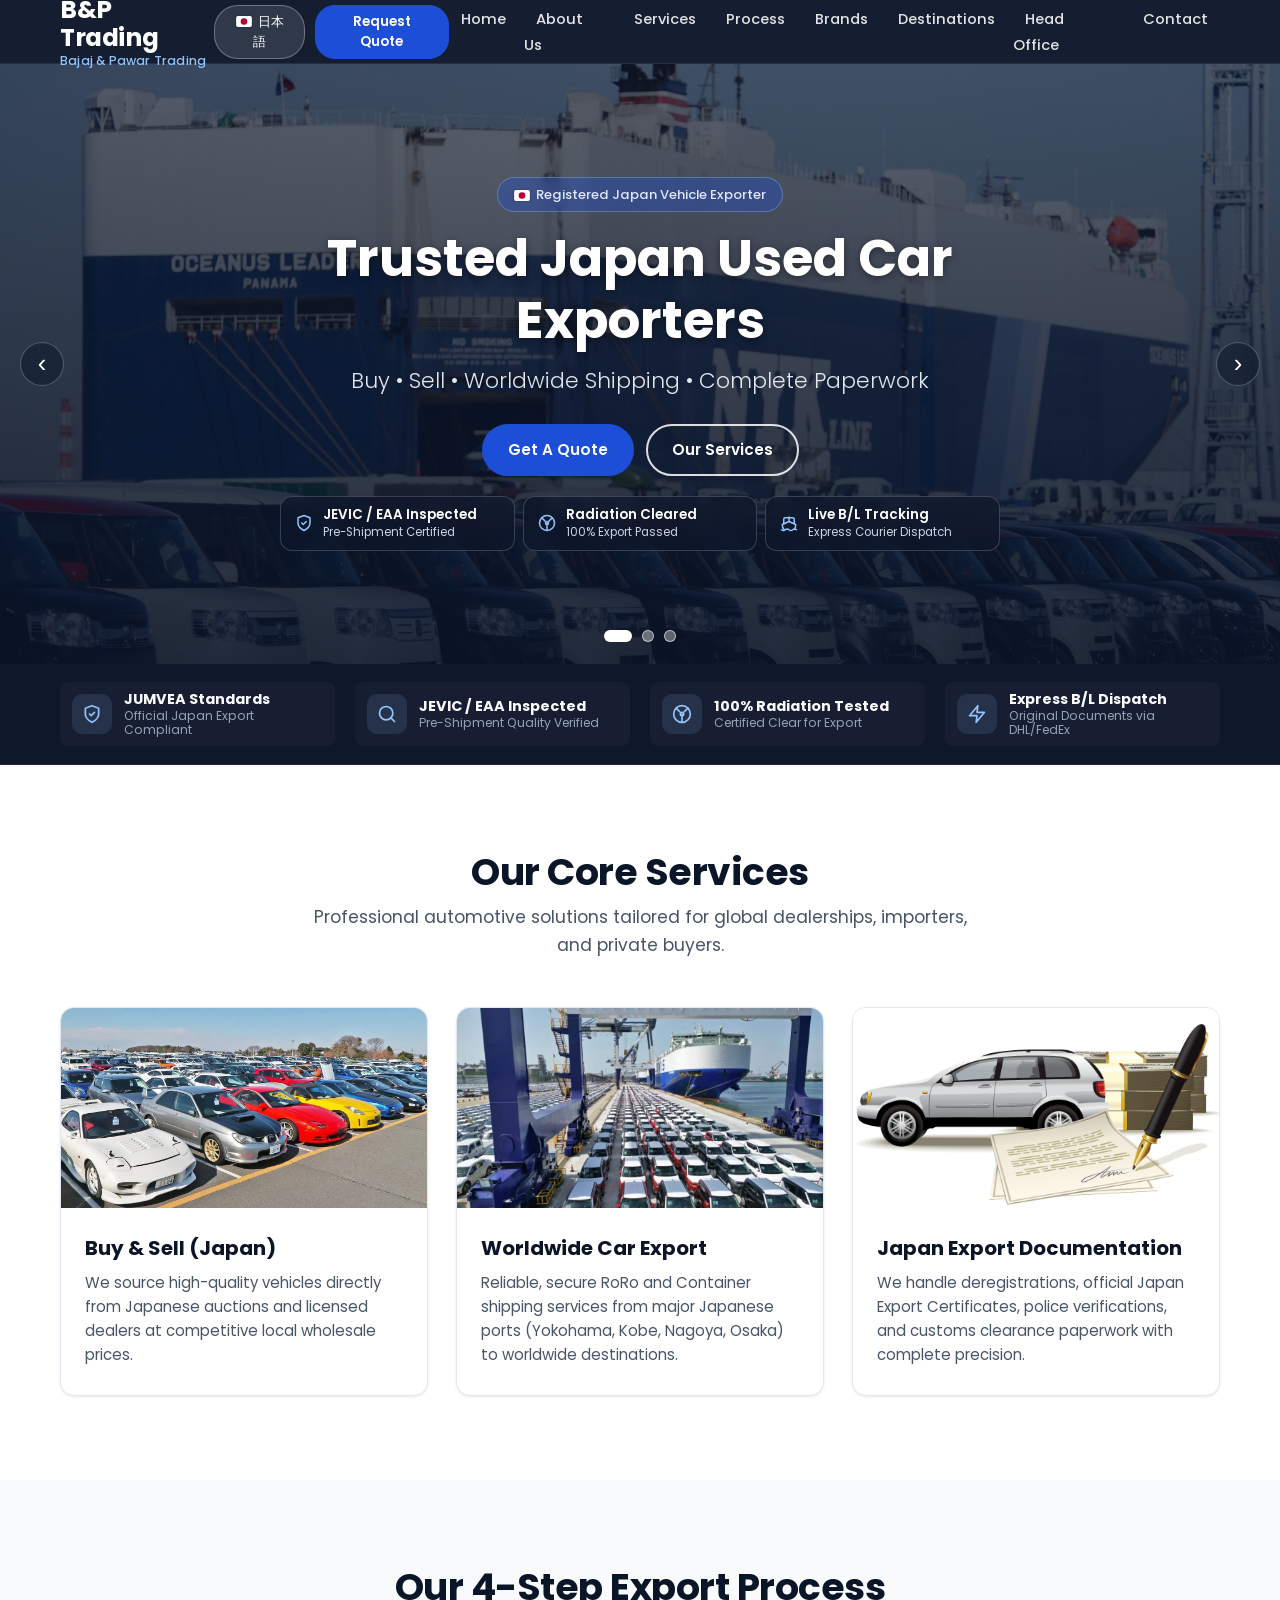
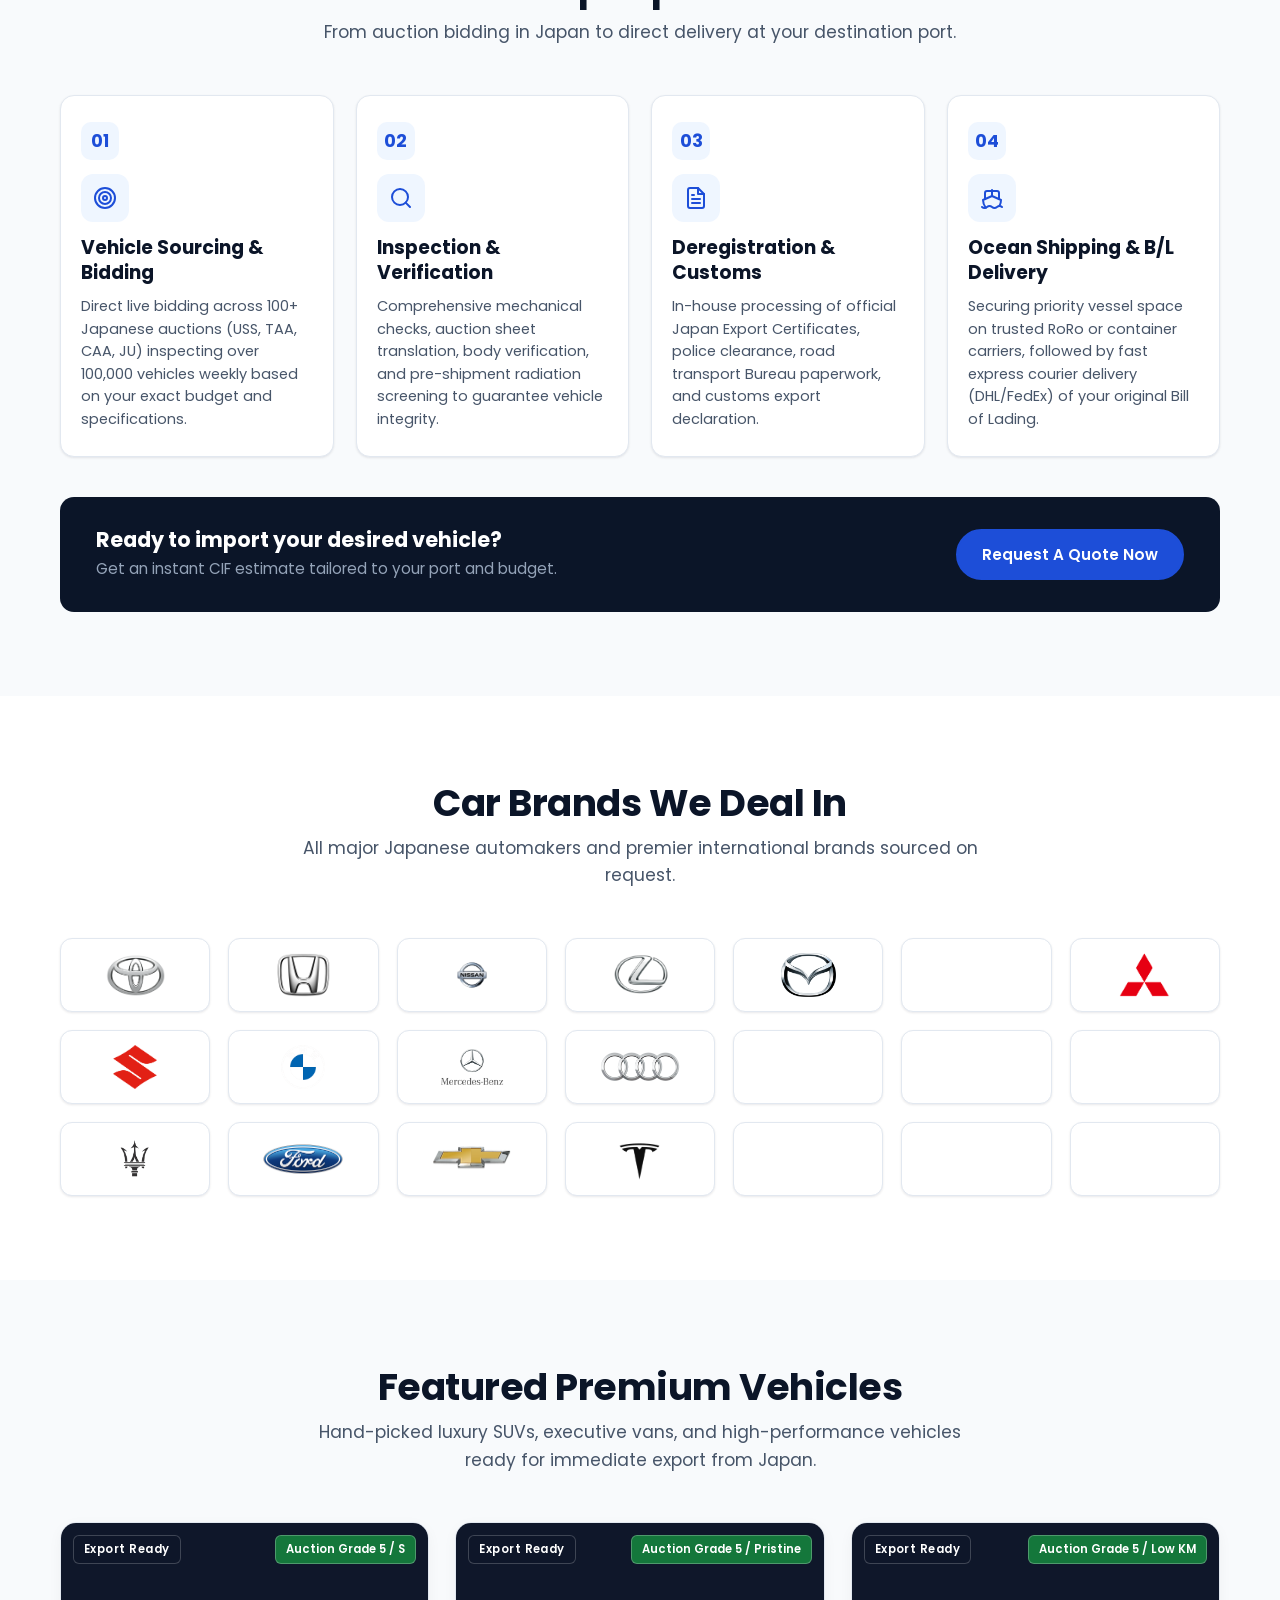
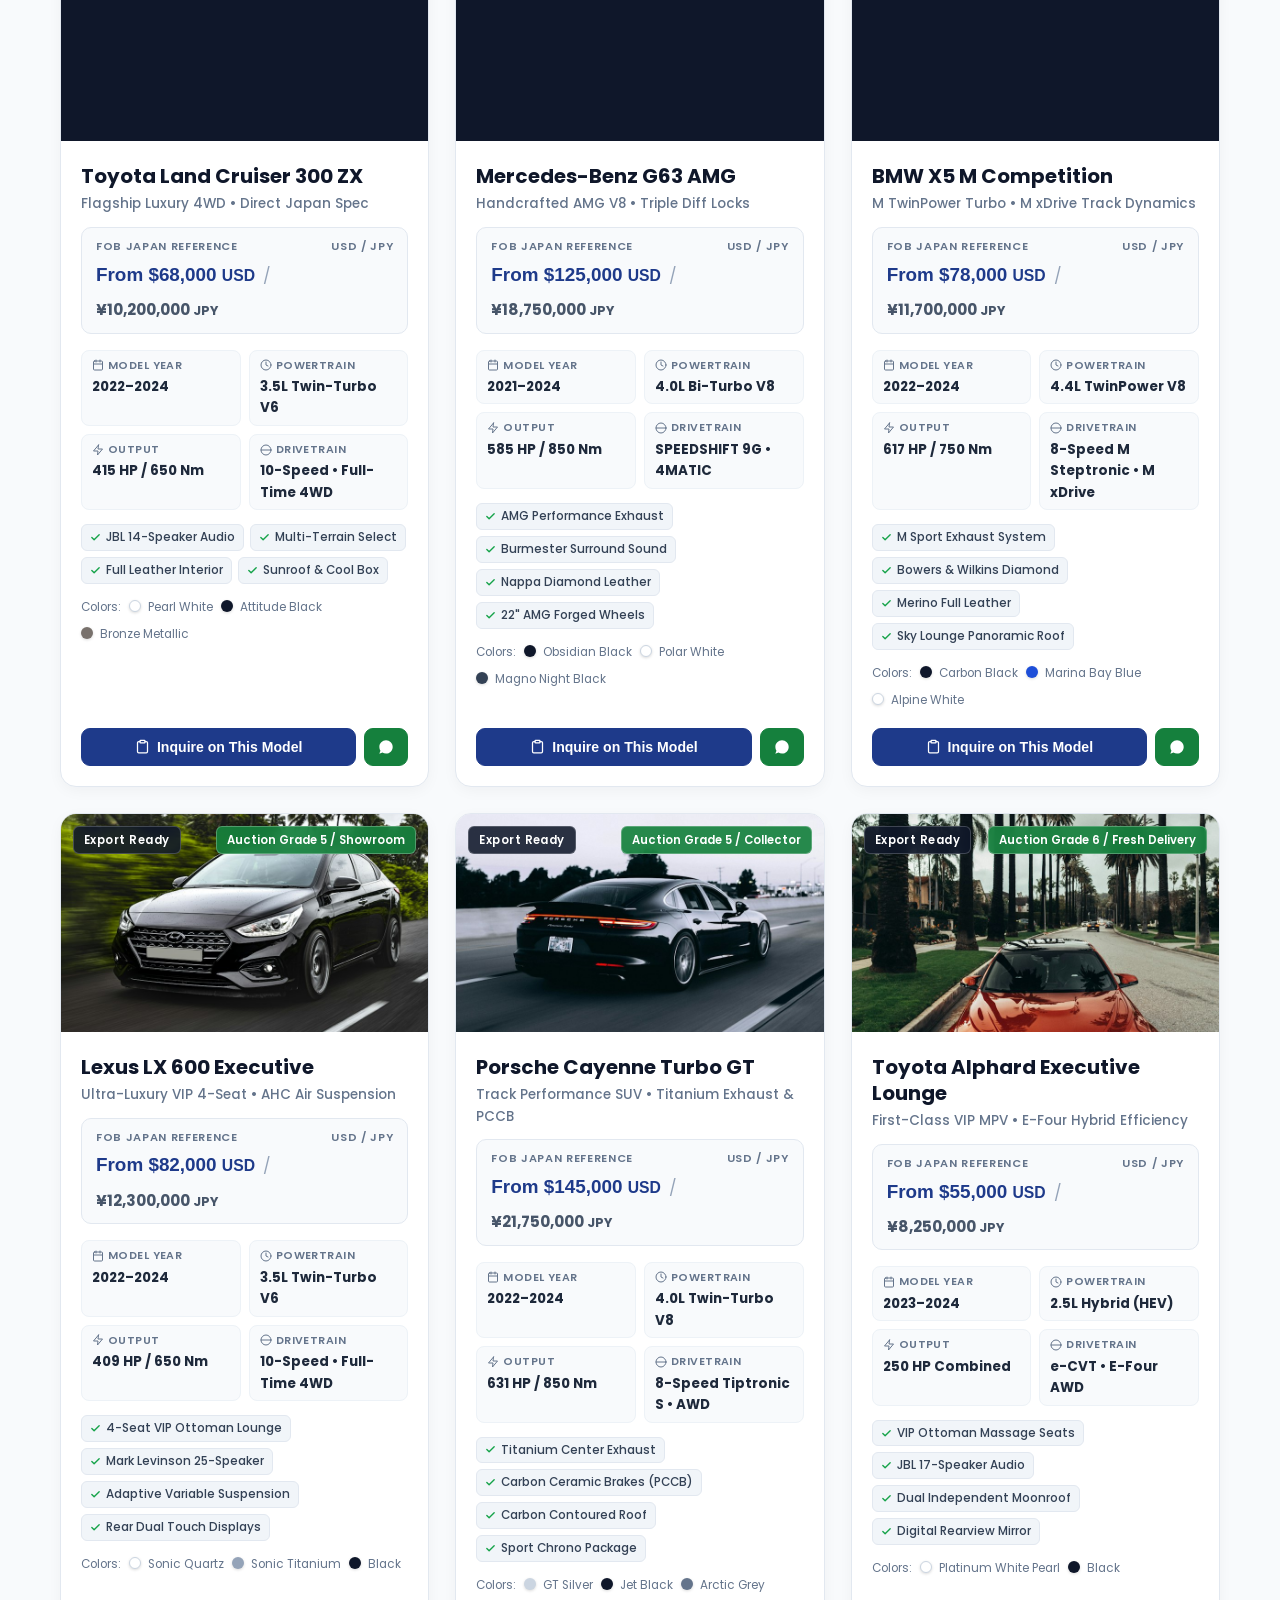
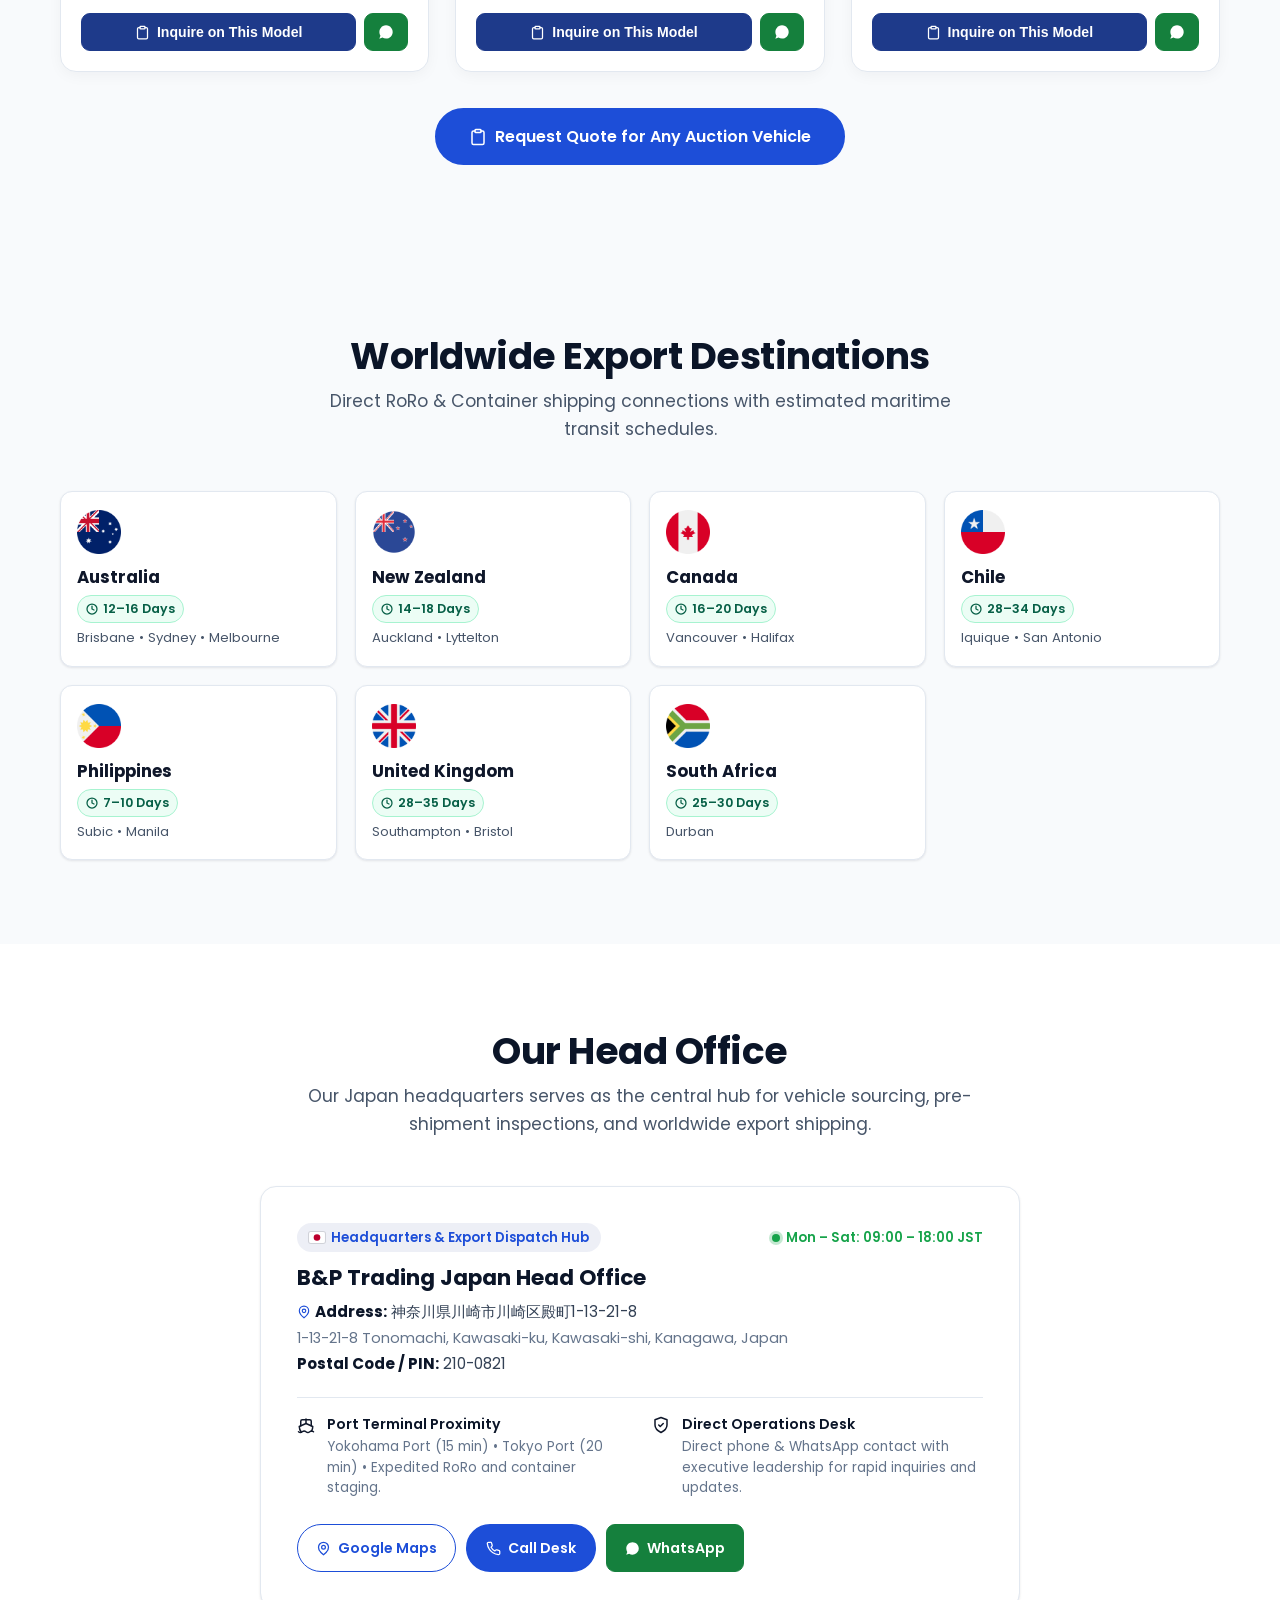
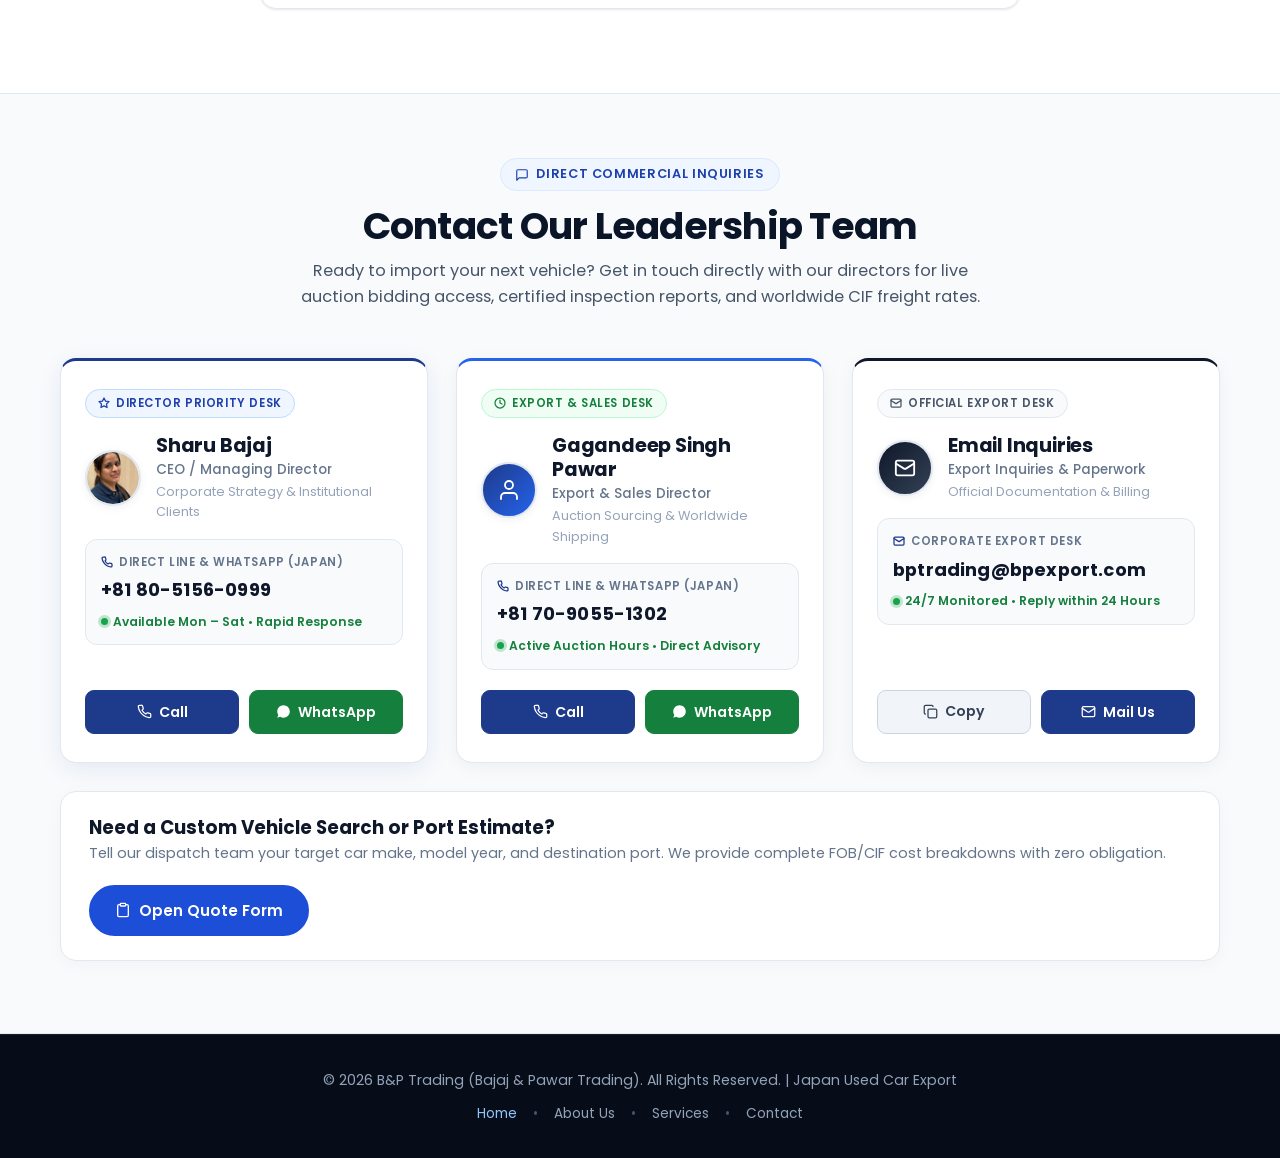
==== commit 272a228e: "feat: executive UI revamp for quote modal, vehicle showcase, and contact suite - Revamp 'Request a V" ====
--- a/index.html
+++ b/index.html
@@ -41,7 +41,9 @@
         <span class="logo-main">B&P Trading</span>
         <span class="logo-sub">Bajaj & Pawar Trading</span>
       </div>
-      <button class="drawer-close-btn" id="drawer-close-btn" onclick="toggleNav()" aria-label="Close menu">✕</button>
+      <button class="drawer-close-btn" id="drawer-close-btn" onclick="toggleNav()" aria-label="Close menu">
+        <svg width="18" height="18" viewBox="0 0 24 24" fill="none" stroke="currentColor" stroke-width="2.2" stroke-linecap="round" stroke-linejoin="round" aria-hidden="true"><line x1="18" y1="6" x2="6" y2="18"></line><line x1="6" y1="6" x2="18" y2="18"></line></svg>
+      </button>
     </div>
     <ul class="drawer-menu">
       <li style="--i: 1;">
@@ -82,8 +84,8 @@
       </li>
       <li style="--i: 7;">
         <a href="#offices" onclick="closeNav()">
-          <span class="en">Offices</span>
-          <span class="jp">事業所</span>
+          <span class="en">Head Office</span>
+          <span class="jp">本社案内</span>
         </a>
       </li>
       <li style="--i: 8;">
@@ -96,15 +98,18 @@
   </div>
 
   <div class="nav-drawer-footer">
-    <button class="btn btn-quote-action" onclick="openQuoteModal(); closeNav();" style="width: 100%;">
-      <span class="en">📋 Request A Quote</span>
-      <span class="jp">📋 お見積もり依頼</span>
+    <button class="btn btn-quote-action" onclick="openQuoteModal(); closeNav();" style="width: 100%; display: inline-flex; align-items: center; justify-content: center; gap: 8px;">
+      <svg width="16" height="16" viewBox="0 0 24 24" fill="none" stroke="currentColor" stroke-width="2" stroke-linecap="round" stroke-linejoin="round" aria-hidden="true"><path d="M16 4h2a2 2 0 0 1 2 2v14a2 2 0 0 1-2 2H6a2 2 0 0 1-2-2V6a2 2 0 0 1 2-2h2"></path><rect x="8" y="2" width="8" height="4" rx="1" ry="1"></rect></svg>
+      <span class="en">Request A Quote</span>
+      <span class="jp">お見積もり依頼</span>
     </button>
-    <a href="https://wa.me/817090551302" class="btn btn-contact-wa" target="_blank" rel="noopener" style="width: 100%;">
-      💬 WhatsApp (Gagandeep)
+    <a href="https://wa.me/817090551302" class="btn btn-contact-wa" target="_blank" rel="noopener" style="width: 100%; display: inline-flex; align-items: center; justify-content: center; gap: 8px;">
+      <svg width="16" height="16" viewBox="0 0 24 24" fill="currentColor" aria-hidden="true"><path d="M17.472 14.382c-.301-.15-1.78-.878-2.056-.979-.275-.1-.476-.15-.677.15-.201.3-.778.979-.954 1.179-.175.201-.351.226-.652.075-.301-.15-1.271-.469-2.42-1.494-.894-.798-1.498-1.784-1.674-2.085-.176-.301-.019-.464.132-.614.136-.135.301-.351.452-.527.15-.175.201-.3.301-.501.101-.2.051-.376-.025-.526-.076-.15-.678-1.635-.93-2.24-.244-.588-.493-.508-.677-.517-.175-.009-.376-.009-.577-.009-.201 0-.527.075-.803.376s-1.054 1.03-1.054 2.512 1.079 2.914 1.23 3.115c.15.201 2.124 3.243 5.145 4.548.718.31 1.279.496 1.716.634.722.23 1.379.198 1.9.12.58-.088 1.78-.727 2.03-1.43.251-.703.251-1.305.176-1.43-.075-.126-.276-.201-.577-.351zM12.04 2C6.52 2 2.03 6.49 2.03 12.01c0 1.98.58 3.86 1.63 5.46L2 22l4.67-1.63c1.55.97 3.35 1.51 5.37 1.51 5.52 0 10.01-4.49 10.01-10.01C22.05 6.49 17.56 2 12.04 2z"/></svg>
+      <span>WhatsApp (Gagandeep)</span>
     </a>
-    <a href="tel:+817090551302" class="btn btn-primary" style="width: 100%;">
-      📞 +81 70-9055-1302
+    <a href="tel:+817090551302" class="btn btn-primary" style="width: 100%; display: inline-flex; align-items: center; justify-content: center; gap: 8px;">
+      <svg width="16" height="16" viewBox="0 0 24 24" fill="none" stroke="currentColor" stroke-width="2" stroke-linecap="round" stroke-linejoin="round" aria-hidden="true"><path d="M22 16.92v3a2 2 0 0 1-2.18 2 19.79 19.79 0 0 1-8.63-3.07 19.5 19.5 0 0 1-6-6 19.79 19.79 0 0 1-3.07-8.67A2 2 0 0 1 4.11 2h3a2 2 0 0 1 2 1.72 12.84 12.84 0 0 0 .7 2.81 2 2 0 0 1-.45 2.11L8.09 9.91a16 16 0 0 0 6 6l1.27-1.27a2 2 0 0 1 2.11-.45 12.84 12.84 0 0 0 2.81.7A2 2 0 0 1 22 16.92z"></path></svg>
+      <span>+81 70-9055-1302</span>
     </a>
   </div>
 </aside>
@@ -122,7 +127,9 @@
     <div class="header-actions">
       <!-- Quick Language Switcher Button -->
       <button class="btn-lang" onclick="toggleLanguage()" aria-label="Toggle language">
-        <span class="lang-text">🇯🇵 日本語</span>
+        <span class="lang-text">
+          <svg class="flag-icon-svg" width="16" height="11" viewBox="0 0 20 14" fill="none" aria-hidden="true" style="margin-right: 6px;"><rect width="20" height="14" fill="#ffffff"/><circle cx="10" cy="7" r="4.2" fill="#bc002d"/></svg>日本語
+        </span>
       </button>
 
       <!-- Desktop Request Quote Action -->
@@ -180,8 +187,8 @@
         </li>
         <li>
           <a href="#offices">
-            <span class="en">Offices</span>
-            <span class="jp">事業所</span>
+            <span class="en">Head Office</span>
+            <span class="jp">本社案内</span>
           </a>
         </li>
         <li>
@@ -203,8 +210,8 @@
       <div class="overlay">
         <div class="container hero-content">
           <div class="hero-badge">
-            <span class="en">🇯🇵 Registered Japan Vehicle Exporter</span>
-            <span class="jp">🇯🇵 日本公式登録中古車輸出事業者</span>
+            <span class="en"><svg class="flag-icon-svg" width="16" height="11" viewBox="0 0 20 14" fill="none" aria-hidden="true" style="margin-right: 6px;"><rect width="20" height="14" fill="#ffffff"/><circle cx="10" cy="7" r="4.2" fill="#bc002d"/></svg>Registered Japan Vehicle Exporter</span>
+            <span class="jp"><svg class="flag-icon-svg" width="16" height="11" viewBox="0 0 20 14" fill="none" aria-hidden="true" style="margin-right: 6px;"><rect width="20" height="14" fill="#ffffff"/><circle cx="10" cy="7" r="4.2" fill="#bc002d"/></svg>日本公式登録中古車輸出事業者</span>
           </div>
           <h1 class="en">Trusted Japan Used Car Exporters</h1>
           <h1 class="jp">信頼できる日本中古車輸出パートナー</h1>
@@ -226,7 +233,9 @@
           <!-- Mobile Above-The-Fold Trust Callout Badges -->
           <div class="hero-trust-chips" aria-label="Key export guarantees">
             <div class="hero-trust-chip">
-              <span class="chip-icon">🛡️</span>
+              <span class="chip-icon">
+                <svg width="18" height="18" viewBox="0 0 24 24" fill="none" stroke="currentColor" stroke-width="2" stroke-linecap="round" stroke-linejoin="round" aria-hidden="true"><path d="M12 22s8-4 8-10V5l-8-3-8 3v7c0 6 8 10 8 10z"></path><path d="m9 12 2 2 4-4"></path></svg>
+              </span>
               <div class="chip-text">
                 <span class="chip-title en">JEVIC / EAA Inspected</span>
                 <span class="chip-title jp">JEVIC / EAA 検査対応</span>
@@ -235,7 +244,9 @@
               </div>
             </div>
             <div class="hero-trust-chip">
-              <span class="chip-icon">☢️</span>
+              <span class="chip-icon">
+                <svg width="18" height="18" viewBox="0 0 24 24" fill="none" stroke="currentColor" stroke-width="2" stroke-linecap="round" stroke-linejoin="round" aria-hidden="true"><circle cx="12" cy="12" r="10"></circle><path d="m4.93 4.93 4.24 4.24"></path><path d="m14.83 9.17 4.24-4.24"></path><path d="M12 12v9"></path><circle cx="12" cy="12" r="2"></circle></svg>
+              </span>
               <div class="chip-text">
                 <span class="chip-title en">Radiation Cleared</span>
                 <span class="chip-title jp">放射線量 検査済</span>
@@ -244,7 +255,9 @@
               </div>
             </div>
             <div class="hero-trust-chip">
-              <span class="chip-icon">🚢</span>
+              <span class="chip-icon">
+                <svg width="18" height="18" viewBox="0 0 24 24" fill="none" stroke="currentColor" stroke-width="2" stroke-linecap="round" stroke-linejoin="round" aria-hidden="true"><path d="M2 21c.6.5 1.2 1 2.5 1 2.5 0 2.5-2 5-2 1.3 0 1.9.5 2.5 1 .6.5 1.2 1 2.5 1 2.5 0 2.5-2 5-2 1.3 0 1.9.5 2.5 1"></path><path d="M19.38 20A11.6 11.6 0 0 0 21 14l-9-4-9 4c0 2.9.94 5.34 2.81 7.76"></path><path d="M19 13V7a2 2 0 0 0-2-2H7a2 2 0 0 0-2 2v6"></path><path d="M12 10V4"></path></svg>
+              </span>
               <div class="chip-text">
                 <span class="chip-title en">Live B/L Tracking</span>
                 <span class="chip-title jp">船荷証券(B/L) 追跡</span>
@@ -262,8 +275,9 @@
       <div class="overlay">
         <div class="container hero-content">
           <div class="hero-badge">
-            <span class="en">🚢 Global Port Shipping Network</span>
-            <span class="jp">🚢 主要港湾輸出ネットワーク</span>
+            <svg width="14" height="14" viewBox="0 0 24 24" fill="none" stroke="currentColor" stroke-width="2" stroke-linecap="round" stroke-linejoin="round" aria-hidden="true" style="margin-right: 4px; display: inline-block; vertical-align: -2px;"><path d="M2 21c.6.5 1.2 1 2.5 1 2.5 0 2.5-2 5-2 1.3 0 1.9.5 2.5 1 .6.5 1.2 1 2.5 1 2.5 0 2.5-2 5-2 1.3 0 1.9.5 2.5 1"></path><path d="M19.38 20A11.6 11.6 0 0 0 21 14l-9-4-9 4c0 2.9.94 5.34 2.81 7.76"></path><path d="M19 13V7a2 2 0 0 0-2-2H7a2 2 0 0 0-2 2v6"></path><path d="M12 10V4"></path></svg>
+            <span class="en">Global Port Shipping Network</span>
+            <span class="jp">主要港湾輸出ネットワーク</span>
           </div>
           <h2 class="en">Global Car Export Network</h2>
           <h2 class="jp">グローバルな中古車輸出ネットワーク</h2>
@@ -285,7 +299,9 @@
           <!-- Mobile Above-The-Fold Trust Callout Badges -->
           <div class="hero-trust-chips" aria-label="Key export guarantees">
             <div class="hero-trust-chip">
-              <span class="chip-icon">🛡️</span>
+              <span class="chip-icon">
+                <svg width="18" height="18" viewBox="0 0 24 24" fill="none" stroke="currentColor" stroke-width="2" stroke-linecap="round" stroke-linejoin="round" aria-hidden="true"><path d="M12 22s8-4 8-10V5l-8-3-8 3v7c0 6 8 10 8 10z"></path><path d="m9 12 2 2 4-4"></path></svg>
+              </span>
               <div class="chip-text">
                 <span class="chip-title en">JEVIC / EAA Inspected</span>
                 <span class="chip-title jp">JEVIC / EAA 検査対応</span>
@@ -294,7 +310,9 @@
               </div>
             </div>
             <div class="hero-trust-chip">
-              <span class="chip-icon">☢️</span>
+              <span class="chip-icon">
+                <svg width="18" height="18" viewBox="0 0 24 24" fill="none" stroke="currentColor" stroke-width="2" stroke-linecap="round" stroke-linejoin="round" aria-hidden="true"><circle cx="12" cy="12" r="10"></circle><path d="m4.93 4.93 4.24 4.24"></path><path d="m14.83 9.17 4.24-4.24"></path><path d="M12 12v9"></path><circle cx="12" cy="12" r="2"></circle></svg>
+              </span>
               <div class="chip-text">
                 <span class="chip-title en">Radiation Cleared</span>
                 <span class="chip-title jp">放射線量 検査済</span>
@@ -303,7 +321,9 @@
               </div>
             </div>
             <div class="hero-trust-chip">
-              <span class="chip-icon">🚢</span>
+              <span class="chip-icon">
+                <svg width="18" height="18" viewBox="0 0 24 24" fill="none" stroke="currentColor" stroke-width="2" stroke-linecap="round" stroke-linejoin="round" aria-hidden="true"><path d="M2 21c.6.5 1.2 1 2.5 1 2.5 0 2.5-2 5-2 1.3 0 1.9.5 2.5 1 .6.5 1.2 1 2.5 1 2.5 0 2.5-2 5-2 1.3 0 1.9.5 2.5 1"></path><path d="M19.38 20A11.6 11.6 0 0 0 21 14l-9-4-9 4c0 2.9.94 5.34 2.81 7.76"></path><path d="M19 13V7a2 2 0 0 0-2-2H7a2 2 0 0 0-2 2v6"></path><path d="M12 10V4"></path></svg>
+              </span>
               <div class="chip-text">
                 <span class="chip-title en">Live B/L Tracking</span>
                 <span class="chip-title jp">船荷証券(B/L) 追跡</span>
@@ -321,8 +341,9 @@
       <div class="overlay">
         <div class="container hero-content">
           <div class="hero-badge">
-            <span class="en">⭐ Premium Hand-Inspected Quality</span>
-            <span class="jp">⭐ 厳選された高品質な日本車</span>
+            <svg width="14" height="14" viewBox="0 0 24 24" fill="currentColor" aria-hidden="true" style="margin-right: 4px; display: inline-block; vertical-align: -1px;"><polygon points="12 2 15.09 8.26 22 9.27 17 14.14 18.18 21.02 12 17.77 5.82 21.02 7 14.14 2 9.27 8.91 8.26 12 2"></polygon></svg>
+            <span class="en">Premium Hand-Inspected Quality</span>
+            <span class="jp">厳選された高品質な日本車</span>
           </div>
           <h2 class="en">High Quality Japanese Cars</h2>
           <h2 class="jp">高品質な日本の中古車</h2>
@@ -344,7 +365,9 @@
           <!-- Mobile Above-The-Fold Trust Callout Badges -->
           <div class="hero-trust-chips" aria-label="Key export guarantees">
             <div class="hero-trust-chip">
-              <span class="chip-icon">🛡️</span>
+              <span class="chip-icon">
+                <svg width="18" height="18" viewBox="0 0 24 24" fill="none" stroke="currentColor" stroke-width="2" stroke-linecap="round" stroke-linejoin="round" aria-hidden="true"><path d="M12 22s8-4 8-10V5l-8-3-8 3v7c0 6 8 10 8 10z"></path><path d="m9 12 2 2 4-4"></path></svg>
+              </span>
               <div class="chip-text">
                 <span class="chip-title en">JEVIC / EAA Inspected</span>
                 <span class="chip-title jp">JEVIC / EAA 検査対応</span>
@@ -353,7 +376,9 @@
               </div>
             </div>
             <div class="hero-trust-chip">
-              <span class="chip-icon">☢️</span>
+              <span class="chip-icon">
+                <svg width="18" height="18" viewBox="0 0 24 24" fill="none" stroke="currentColor" stroke-width="2" stroke-linecap="round" stroke-linejoin="round" aria-hidden="true"><circle cx="12" cy="12" r="10"></circle><path d="m4.93 4.93 4.24 4.24"></path><path d="m14.83 9.17 4.24-4.24"></path><path d="M12 12v9"></path><circle cx="12" cy="12" r="2"></circle></svg>
+              </span>
               <div class="chip-text">
                 <span class="chip-title en">Radiation Cleared</span>
                 <span class="chip-title jp">放射線量 検査済</span>
@@ -362,7 +387,9 @@
               </div>
             </div>
             <div class="hero-trust-chip">
-              <span class="chip-icon">🚢</span>
+              <span class="chip-icon">
+                <svg width="18" height="18" viewBox="0 0 24 24" fill="none" stroke="currentColor" stroke-width="2" stroke-linecap="round" stroke-linejoin="round" aria-hidden="true"><path d="M2 21c.6.5 1.2 1 2.5 1 2.5 0 2.5-2 5-2 1.3 0 1.9.5 2.5 1 .6.5 1.2 1 2.5 1 2.5 0 2.5-2 5-2 1.3 0 1.9.5 2.5 1"></path><path d="M19.38 20A11.6 11.6 0 0 0 21 14l-9-4-9 4c0 2.9.94 5.34 2.81 7.76"></path><path d="M19 13V7a2 2 0 0 0-2-2H7a2 2 0 0 0-2 2v6"></path><path d="M12 10V4"></path></svg>
+              </span>
               <div class="chip-text">
                 <span class="chip-title en">Live B/L Tracking</span>
                 <span class="chip-title jp">船荷証券(B/L) 追跡</span>
@@ -391,7 +418,9 @@
 <section class="trust-bar" aria-label="Trust and Certification">
   <div class="container trust-container">
     <div class="trust-item">
-      <span class="trust-icon">🛡️</span>
+      <span class="trust-icon">
+        <svg width="20" height="20" viewBox="0 0 24 24" fill="none" stroke="currentColor" stroke-width="2" stroke-linecap="round" stroke-linejoin="round" aria-hidden="true"><path d="M12 22s8-4 8-10V5l-8-3-8 3v7c0 6 8 10 8 10z"></path><path d="m9 12 2 2 4-4"></path></svg>
+      </span>
       <div class="trust-text">
         <strong class="en">JUMVEA Standards</strong>
         <strong class="jp">JUMVEA 輸出基準</strong>
@@ -400,7 +429,9 @@
       </div>
     </div>
     <div class="trust-item">
-      <span class="trust-icon">🔍</span>
+      <span class="trust-icon">
+        <svg width="20" height="20" viewBox="0 0 24 24" fill="none" stroke="currentColor" stroke-width="2" stroke-linecap="round" stroke-linejoin="round" aria-hidden="true"><circle cx="11" cy="11" r="8"></circle><line x1="21" y1="21" x2="16.65" y2="16.65"></line></svg>
+      </span>
       <div class="trust-text">
         <strong class="en">JEVIC / EAA Inspected</strong>
         <strong class="jp">公認事前検査対応</strong>
@@ -409,7 +440,9 @@
       </div>
     </div>
     <div class="trust-item">
-      <span class="trust-icon">☢️</span>
+      <span class="trust-icon">
+        <svg width="20" height="20" viewBox="0 0 24 24" fill="none" stroke="currentColor" stroke-width="2" stroke-linecap="round" stroke-linejoin="round" aria-hidden="true"><circle cx="12" cy="12" r="10"></circle><path d="m4.93 4.93 4.24 4.24"></path><path d="m14.83 9.17 4.24-4.24"></path><path d="M12 12v9"></path><circle cx="12" cy="12" r="2"></circle></svg>
+      </span>
       <div class="trust-text">
         <strong class="en">100% Radiation Tested</strong>
         <strong class="jp">全車放射線量検査済</strong>
@@ -418,7 +451,9 @@
       </div>
     </div>
     <div class="trust-item">
-      <span class="trust-icon">⚡</span>
+      <span class="trust-icon">
+        <svg width="20" height="20" viewBox="0 0 24 24" fill="none" stroke="currentColor" stroke-width="2" stroke-linecap="round" stroke-linejoin="round" aria-hidden="true"><polygon points="13 2 3 14 12 14 11 22 21 10 12 10 13 2"></polygon></svg>
+      </span>
       <div class="trust-text">
         <strong class="en">Express B/L Dispatch</strong>
         <strong class="jp">船荷証券迅速発送</strong>
@@ -493,7 +528,9 @@
       <!-- Step 1 -->
       <div class="process-card">
         <div class="process-number">01</div>
-        <div class="process-icon">🎯</div>
+        <div class="process-icon">
+          <svg width="24" height="24" viewBox="0 0 24 24" fill="none" stroke="currentColor" stroke-width="2" stroke-linecap="round" stroke-linejoin="round" aria-hidden="true"><circle cx="12" cy="12" r="10"></circle><circle cx="12" cy="12" r="6"></circle><circle cx="12" cy="12" r="2"></circle></svg>
+        </div>
         <h3 class="en">Vehicle Sourcing & Bidding</h3>
         <h3 class="jp">車両選定・オークション落札</h3>
         <p class="en">Direct live bidding across 100+ Japanese auctions (USS, TAA, CAA, JU) inspecting over 100,000 vehicles weekly based on your exact budget and specifications.</p>
@@ -503,7 +540,9 @@
       <!-- Step 2 -->
       <div class="process-card">
         <div class="process-number">02</div>
-        <div class="process-icon">🔍</div>
+        <div class="process-icon">
+          <svg width="24" height="24" viewBox="0 0 24 24" fill="none" stroke="currentColor" stroke-width="2" stroke-linecap="round" stroke-linejoin="round" aria-hidden="true"><circle cx="11" cy="11" r="8"></circle><line x1="21" y1="21" x2="16.65" y2="16.65"></line></svg>
+        </div>
         <h3 class="en">Inspection & Verification</h3>
         <h3 class="jp">車両検査・コンディション確認</h3>
         <p class="en">Comprehensive mechanical checks, auction sheet translation, body verification, and pre-shipment radiation screening to guarantee vehicle integrity.</p>
@@ -513,7 +552,9 @@
       <!-- Step 3 -->
       <div class="process-card">
         <div class="process-number">03</div>
-        <div class="process-icon">📄</div>
+        <div class="process-icon">
+          <svg width="24" height="24" viewBox="0 0 24 24" fill="none" stroke="currentColor" stroke-width="2" stroke-linecap="round" stroke-linejoin="round" aria-hidden="true"><path d="M14 2H6a2 2 0 0 0-2 2v16a2 2 0 0 0 2 2h12a2 2 0 0 0 2-2V8z"></path><polyline points="14 2 14 8 20 8"></polyline><line x1="16" y1="13" x2="8" y2="13"></line><line x1="16" y1="17" x2="8" y2="17"></line><polyline points="10 9 9 9 8 9"></polyline></svg>
+        </div>
         <h3 class="en">Deregistration & Customs</h3>
         <h3 class="jp">抹消登録・通関手続き</h3>
         <p class="en">In-house processing of official Japan Export Certificates, police clearance, road transport Bureau paperwork, and customs export declaration.</p>
@@ -523,7 +564,9 @@
       <!-- Step 4 -->
       <div class="process-card">
         <div class="process-number">04</div>
-        <div class="process-icon">🚢</div>
+        <div class="process-icon">
+          <svg width="24" height="24" viewBox="0 0 24 24" fill="none" stroke="currentColor" stroke-width="2" stroke-linecap="round" stroke-linejoin="round" aria-hidden="true"><path d="M2 21c.6.5 1.2 1 2.5 1 2.5 0 2.5-2 5-2 1.3 0 1.9.5 2.5 1 .6.5 1.2 1 2.5 1 2.5 0 2.5-2 5-2 1.3 0 1.9.5 2.5 1"></path><path d="M19.38 20A11.6 11.6 0 0 0 21 14l-9-4-9 4c0 2.9.94 5.34 2.81 7.76"></path><path d="M19 13V7a2 2 0 0 0-2-2H7a2 2 0 0 0-2 2v6"></path><path d="M12 10V4"></path></svg>
+        </div>
         <h3 class="en">Ocean Shipping & B/L Delivery</h3>
         <h3 class="jp">海上輸送・船荷証券交付</h3>
         <p class="en">Securing priority vessel space on trusted RoRo or container carriers, followed by fast express courier delivery (DHL/FedEx) of your original Bill of Lading.</p>
@@ -581,6 +624,537 @@
   </div>
 </section>
 
+<!-- Featured Premium Vehicles -->
+<section id="premium-cars" class="section light">
+  <div class="container">
+    <div style="text-align: center; max-width: 720px; margin: 0 auto 36px auto;">
+      <h2 class="section-title en">Featured Premium Vehicles</h2>
+      <h2 class="section-title jp">厳選プレミアム車両</h2>
+      <p class="section-subtitle en">Hand-picked luxury SUVs, executive vans, and high-performance vehicles ready for immediate export from Japan.</p>
+      <p class="section-subtitle jp">日本全国のオークションおよび独自仕入れルートより厳選した、即時輸出可能なハイエンドプレミアム車両をご紹介します。</p>
+    </div>
+
+    <div class="vehicle-grid">
+      <!-- 1. Toyota Land Cruiser 300 ZX -->
+      <div class="vehicle-card">
+        <div class="vehicle-image-wrap">
+          <img src="assets/photos/land-cruiser-300.jpg" alt="Toyota Land Cruiser 300 ZX" width="400" height="238" loading="lazy" decoding="async">
+          <span class="vehicle-badge-status">Export Ready</span>
+          <span class="vehicle-badge-grade">Auction Grade 5 / S</span>
+        </div>
+        <div class="vehicle-body">
+          <div class="vehicle-header">
+            <h3 class="vehicle-title en">Toyota Land Cruiser 300 ZX</h3>
+            <h3 class="vehicle-title jp">トヨタ ランドクルーザー300 ZX</h3>
+            <p class="vehicle-subtitle en">Flagship Luxury 4WD • Direct Japan Spec</p>
+            <p class="vehicle-subtitle jp">最高峰フラッグシップSUV • 日本仕様</p>
+          </div>
+
+          <div class="vehicle-price-box">
+            <div class="price-top-meta">
+              <span>FOB Japan Reference</span>
+              <span>USD / JPY</span>
+            </div>
+            <div class="price-values">
+              <span class="price-usd">From $68,000 <small>USD</small></span>
+              <span class="price-divider">/</span>
+              <span class="price-jpy">¥10,200,000 <small>JPY</small></span>
+            </div>
+          </div>
+
+          <div class="vehicle-specs-grid">
+            <div class="spec-pill">
+              <span class="spec-pill-label">
+                <svg width="12" height="12" viewBox="0 0 24 24" fill="none" stroke="currentColor" stroke-width="2" stroke-linecap="round" stroke-linejoin="round" aria-hidden="true"><rect width="18" height="18" x="3" y="4" rx="2" ry="2"></rect><line x1="16" x2="16" y1="2" y2="6"></line><line x1="8" x2="8" y1="2" y2="6"></line><line x1="3" x2="21" y1="10" y2="10"></line></svg>
+                Model Year
+              </span>
+              <span class="spec-pill-val">2022–2024</span>
+            </div>
+            <div class="spec-pill">
+              <span class="spec-pill-label">
+                <svg width="12" height="12" viewBox="0 0 24 24" fill="none" stroke="currentColor" stroke-width="2" stroke-linecap="round" stroke-linejoin="round" aria-hidden="true"><circle cx="12" cy="12" r="10"></circle><polyline points="12 6 12 12 16 14"></polyline></svg>
+                Powertrain
+              </span>
+              <span class="spec-pill-val">3.5L Twin-Turbo V6</span>
+            </div>
+            <div class="spec-pill">
+              <span class="spec-pill-label">
+                <svg width="12" height="12" viewBox="0 0 24 24" fill="none" stroke="currentColor" stroke-width="2" stroke-linecap="round" stroke-linejoin="round" aria-hidden="true"><path d="M13 2L3 14h9l-1 8 10-12h-9l1-8z"></path></svg>
+                Output
+              </span>
+              <span class="spec-pill-val">415 HP / 650 Nm</span>
+            </div>
+            <div class="spec-pill">
+              <span class="spec-pill-label">
+                <svg width="12" height="12" viewBox="0 0 24 24" fill="none" stroke="currentColor" stroke-width="2" stroke-linecap="round" stroke-linejoin="round" aria-hidden="true"><circle cx="12" cy="12" r="10"></circle><line x1="2" y1="12" x2="22" y2="12"></line></svg>
+                Drivetrain
+              </span>
+              <span class="spec-pill-val">10-Speed • Full-Time 4WD</span>
+            </div>
+          </div>
+
+          <div class="vehicle-features-list">
+            <span class="feature-tag"><svg width="11" height="11" viewBox="0 0 24 24" fill="none" stroke="#16a34a" stroke-width="3" stroke-linecap="round" stroke-linejoin="round" aria-hidden="true"><polyline points="20 6 9 17 4 12"></polyline></svg> JBL 14-Speaker Audio</span>
+            <span class="feature-tag"><svg width="11" height="11" viewBox="0 0 24 24" fill="none" stroke="#16a34a" stroke-width="3" stroke-linecap="round" stroke-linejoin="round" aria-hidden="true"><polyline points="20 6 9 17 4 12"></polyline></svg> Multi-Terrain Select</span>
+            <span class="feature-tag"><svg width="11" height="11" viewBox="0 0 24 24" fill="none" stroke="#16a34a" stroke-width="3" stroke-linecap="round" stroke-linejoin="round" aria-hidden="true"><polyline points="20 6 9 17 4 12"></polyline></svg> Full Leather Interior</span>
+            <span class="feature-tag"><svg width="11" height="11" viewBox="0 0 24 24" fill="none" stroke="#16a34a" stroke-width="3" stroke-linecap="round" stroke-linejoin="round" aria-hidden="true"><polyline points="20 6 9 17 4 12"></polyline></svg> Sunroof &amp; Cool Box</span>
+          </div>
+
+          <div class="vehicle-colors-row">
+            <span>Colors:</span>
+            <span><span class="color-dot-indicator" style="background: #ffffff; border: 1px solid #cbd5e1;"></span> Pearl White</span>
+            <span><span class="color-dot-indicator" style="background: #0f172a;"></span> Attitude Black</span>
+            <span><span class="color-dot-indicator" style="background: #78716c;"></span> Bronze Metallic</span>
+          </div>
+
+          <div class="vehicle-action-row">
+            <button class="btn-vehicle-inquire" onclick="openQuoteModal('Toyota Land Cruiser 300 ZX')">
+              <svg width="15" height="15" viewBox="0 0 24 24" fill="none" stroke="currentColor" stroke-width="2" stroke-linecap="round" stroke-linejoin="round" aria-hidden="true"><path d="M16 4h2a2 2 0 0 1 2 2v14a2 2 0 0 1-2 2H6a2 2 0 0 1-2-2V6a2 2 0 0 1 2-2h2"></path><rect x="8" y="2" width="8" height="4" rx="1" ry="1"></rect></svg>
+              <span class="en">Inquire on This Model</span>
+              <span class="jp">この車両で見積もり依頼</span>
+            </button>
+            <a href="https://wa.me/818051560999?text=Hello%20B%26P%20Trading%2C%20I%20am%20inquiring%20about%20Toyota%20Land%20Cruiser%20300%20ZX" class="btn-vehicle-wa" target="_blank" rel="noopener" aria-label="WhatsApp inquiry for Toyota Land Cruiser 300 ZX">
+              <svg width="16" height="16" viewBox="0 0 24 24" fill="currentColor" aria-hidden="true"><path d="M17.472 14.382c-.301-.15-1.78-.878-2.056-.979-.275-.1-.476-.15-.677.15-.201.3-.778.979-.954 1.179-.175.201-.351.226-.652.075-.301-.15-1.271-.469-2.42-1.494-.894-.798-1.498-1.784-1.674-2.085-.176-.301-.019-.464.132-.614.136-.135.301-.351.452-.527.15-.175.201-.3.301-.501.101-.2.051-.376-.025-.526-.076-.15-.678-1.635-.93-2.24-.244-.588-.493-.508-.677-.517-.175-.009-.376-.009-.577-.009-.201 0-.527.075-.803.376s-1.054 1.03-1.054 2.512 1.079 2.914 1.23 3.115c.15.201 2.124 3.243 5.145 4.548.718.31 1.279.496 1.716.634.722.23 1.379.198 1.9.12.58-.088 1.78-.727 2.03-1.43.251-.703.251-1.305.176-1.43-.075-.126-.276-.201-.577-.351zM12.04 2C6.52 2 2.03 6.49 2.03 12.01c0 1.98.58 3.86 1.63 5.46L2 22l4.67-1.63c1.55.97 3.35 1.51 5.37 1.51 5.52 0 10.01-4.49 10.01-10.01C22.05 6.49 17.56 2 12.04 2z"/></svg>
+            </a>
+          </div>
+        </div>
+      </div>
+
+      <!-- 2. Mercedes-Benz G63 AMG -->
+      <div class="vehicle-card">
+        <div class="vehicle-image-wrap">
+          <img src="assets/photos/g63-amg.jpg" alt="Mercedes-Benz G63 AMG" width="400" height="238" loading="lazy" decoding="async">
+          <span class="vehicle-badge-status">Export Ready</span>
+          <span class="vehicle-badge-grade">Auction Grade 5 / Pristine</span>
+        </div>
+        <div class="vehicle-body">
+          <div class="vehicle-header">
+            <h3 class="vehicle-title en">Mercedes-Benz G63 AMG</h3>
+            <h3 class="vehicle-title jp">メルセデス・ベンツ G63 AMG</h3>
+            <p class="vehicle-subtitle en">Handcrafted AMG V8 • Triple Diff Locks</p>
+            <p class="vehicle-subtitle jp">熟練マイスター手組みV8 • 3重デフロック</p>
+          </div>
+
+          <div class="vehicle-price-box">
+            <div class="price-top-meta">
+              <span>FOB Japan Reference</span>
+              <span>USD / JPY</span>
+            </div>
+            <div class="price-values">
+              <span class="price-usd">From $125,000 <small>USD</small></span>
+              <span class="price-divider">/</span>
+              <span class="price-jpy">¥18,750,000 <small>JPY</small></span>
+            </div>
+          </div>
+
+          <div class="vehicle-specs-grid">
+            <div class="spec-pill">
+              <span class="spec-pill-label">
+                <svg width="12" height="12" viewBox="0 0 24 24" fill="none" stroke="currentColor" stroke-width="2" stroke-linecap="round" stroke-linejoin="round" aria-hidden="true"><rect width="18" height="18" x="3" y="4" rx="2" ry="2"></rect><line x1="16" x2="16" y1="2" y2="6"></line><line x1="8" x2="8" y1="2" y2="6"></line><line x1="3" x2="21" y1="10" y2="10"></line></svg>
+                Model Year
+              </span>
+              <span class="spec-pill-val">2021–2024</span>
+            </div>
+            <div class="spec-pill">
+              <span class="spec-pill-label">
+                <svg width="12" height="12" viewBox="0 0 24 24" fill="none" stroke="currentColor" stroke-width="2" stroke-linecap="round" stroke-linejoin="round" aria-hidden="true"><circle cx="12" cy="12" r="10"></circle><polyline points="12 6 12 12 16 14"></polyline></svg>
+                Powertrain
+              </span>
+              <span class="spec-pill-val">4.0L Bi-Turbo V8</span>
+            </div>
+            <div class="spec-pill">
+              <span class="spec-pill-label">
+                <svg width="12" height="12" viewBox="0 0 24 24" fill="none" stroke="currentColor" stroke-width="2" stroke-linecap="round" stroke-linejoin="round" aria-hidden="true"><path d="M13 2L3 14h9l-1 8 10-12h-9l1-8z"></path></svg>
+                Output
+              </span>
+              <span class="spec-pill-val">585 HP / 850 Nm</span>
+            </div>
+            <div class="spec-pill">
+              <span class="spec-pill-label">
+                <svg width="12" height="12" viewBox="0 0 24 24" fill="none" stroke="currentColor" stroke-width="2" stroke-linecap="round" stroke-linejoin="round" aria-hidden="true"><circle cx="12" cy="12" r="10"></circle><line x1="2" y1="12" x2="22" y2="12"></line></svg>
+                Drivetrain
+              </span>
+              <span class="spec-pill-val">SPEEDSHIFT 9G • 4MATIC</span>
+            </div>
+          </div>
+
+          <div class="vehicle-features-list">
+            <span class="feature-tag"><svg width="11" height="11" viewBox="0 0 24 24" fill="none" stroke="#16a34a" stroke-width="3" stroke-linecap="round" stroke-linejoin="round" aria-hidden="true"><polyline points="20 6 9 17 4 12"></polyline></svg> AMG Performance Exhaust</span>
+            <span class="feature-tag"><svg width="11" height="11" viewBox="0 0 24 24" fill="none" stroke="#16a34a" stroke-width="3" stroke-linecap="round" stroke-linejoin="round" aria-hidden="true"><polyline points="20 6 9 17 4 12"></polyline></svg> Burmester Surround Sound</span>
+            <span class="feature-tag"><svg width="11" height="11" viewBox="0 0 24 24" fill="none" stroke="#16a34a" stroke-width="3" stroke-linecap="round" stroke-linejoin="round" aria-hidden="true"><polyline points="20 6 9 17 4 12"></polyline></svg> Nappa Diamond Leather</span>
+            <span class="feature-tag"><svg width="11" height="11" viewBox="0 0 24 24" fill="none" stroke="#16a34a" stroke-width="3" stroke-linecap="round" stroke-linejoin="round" aria-hidden="true"><polyline points="20 6 9 17 4 12"></polyline></svg> 22" AMG Forged Wheels</span>
+          </div>
+
+          <div class="vehicle-colors-row">
+            <span>Colors:</span>
+            <span><span class="color-dot-indicator" style="background: #0f172a;"></span> Obsidian Black</span>
+            <span><span class="color-dot-indicator" style="background: #ffffff; border: 1px solid #cbd5e1;"></span> Polar White</span>
+            <span><span class="color-dot-indicator" style="background: #334155;"></span> Magno Night Black</span>
+          </div>
+
+          <div class="vehicle-action-row">
+            <button class="btn-vehicle-inquire" onclick="openQuoteModal('Mercedes-Benz G63 AMG')">
+              <svg width="15" height="15" viewBox="0 0 24 24" fill="none" stroke="currentColor" stroke-width="2" stroke-linecap="round" stroke-linejoin="round" aria-hidden="true"><path d="M16 4h2a2 2 0 0 1 2 2v14a2 2 0 0 1-2 2H6a2 2 0 0 1-2-2V6a2 2 0 0 1 2-2h2"></path><rect x="8" y="2" width="8" height="4" rx="1" ry="1"></rect></svg>
+              <span class="en">Inquire on This Model</span>
+              <span class="jp">この車両で見積もり依頼</span>
+            </button>
+            <a href="https://wa.me/818051560999?text=Hello%20B%26P%20Trading%2C%20I%20am%20inquiring%20about%20Mercedes-Benz%20G63%20AMG" class="btn-vehicle-wa" target="_blank" rel="noopener" aria-label="WhatsApp inquiry for Mercedes-Benz G63 AMG">
+              <svg width="16" height="16" viewBox="0 0 24 24" fill="currentColor" aria-hidden="true"><path d="M17.472 14.382c-.301-.15-1.78-.878-2.056-.979-.275-.1-.476-.15-.677.15-.201.3-.778.979-.954 1.179-.175.201-.351.226-.652.075-.301-.15-1.271-.469-2.42-1.494-.894-.798-1.498-1.784-1.674-2.085-.176-.301-.019-.464.132-.614.136-.135.301-.351.452-.527.15-.175.201-.3.301-.501.101-.2.051-.376-.025-.526-.076-.15-.678-1.635-.93-2.24-.244-.588-.493-.508-.677-.517-.175-.009-.376-.009-.577-.009-.201 0-.527.075-.803.376s-1.054 1.03-1.054 2.512 1.079 2.914 1.23 3.115c.15.201 2.124 3.243 5.145 4.548.718.31 1.279.496 1.716.634.722.23 1.379.198 1.9.12.58-.088 1.78-.727 2.03-1.43.251-.703.251-1.305.176-1.43-.075-.126-.276-.201-.577-.351zM12.04 2C6.52 2 2.03 6.49 2.03 12.01c0 1.98.58 3.86 1.63 5.46L2 22l4.67-1.63c1.55.97 3.35 1.51 5.37 1.51 5.52 0 10.01-4.49 10.01-10.01C22.05 6.49 17.56 2 12.04 2z"/></svg>
+            </a>
+          </div>
+        </div>
+      </div>
+
+      <!-- 3. BMW X5 M Competition -->
+      <div class="vehicle-card">
+        <div class="vehicle-image-wrap">
+          <img src="assets/photos/bmw-x5m.jpg" alt="BMW X5 M Competition" width="400" height="238" loading="lazy" decoding="async">
+          <span class="vehicle-badge-status">Export Ready</span>
+          <span class="vehicle-badge-grade">Auction Grade 5 / Low KM</span>
+        </div>
+        <div class="vehicle-body">
+          <div class="vehicle-header">
+            <h3 class="vehicle-title en">BMW X5 M Competition</h3>
+            <h3 class="vehicle-title jp">BMW X5 M コンペティション</h3>
+            <p class="vehicle-subtitle en">M TwinPower Turbo • M xDrive Track Dynamics</p>
+            <p class="vehicle-subtitle jp">MハイパフォーマンスSUV • サーキットスペック</p>
+          </div>
+
+          <div class="vehicle-price-box">
+            <div class="price-top-meta">
+              <span>FOB Japan Reference</span>
+              <span>USD / JPY</span>
+            </div>
+            <div class="price-values">
+              <span class="price-usd">From $78,000 <small>USD</small></span>
+              <span class="price-divider">/</span>
+              <span class="price-jpy">¥11,700,000 <small>JPY</small></span>
+            </div>
+          </div>
+
+          <div class="vehicle-specs-grid">
+            <div class="spec-pill">
+              <span class="spec-pill-label">
+                <svg width="12" height="12" viewBox="0 0 24 24" fill="none" stroke="currentColor" stroke-width="2" stroke-linecap="round" stroke-linejoin="round" aria-hidden="true"><rect width="18" height="18" x="3" y="4" rx="2" ry="2"></rect><line x1="16" x2="16" y1="2" y2="6"></line><line x1="8" x2="8" y1="2" y2="6"></line><line x1="3" x2="21" y1="10" y2="10"></line></svg>
+                Model Year
+              </span>
+              <span class="spec-pill-val">2022–2024</span>
+            </div>
+            <div class="spec-pill">
+              <span class="spec-pill-label">
+                <svg width="12" height="12" viewBox="0 0 24 24" fill="none" stroke="currentColor" stroke-width="2" stroke-linecap="round" stroke-linejoin="round" aria-hidden="true"><circle cx="12" cy="12" r="10"></circle><polyline points="12 6 12 12 16 14"></polyline></svg>
+                Powertrain
+              </span>
+              <span class="spec-pill-val">4.4L TwinPower V8</span>
+            </div>
+            <div class="spec-pill">
+              <span class="spec-pill-label">
+                <svg width="12" height="12" viewBox="0 0 24 24" fill="none" stroke="currentColor" stroke-width="2" stroke-linecap="round" stroke-linejoin="round" aria-hidden="true"><path d="M13 2L3 14h9l-1 8 10-12h-9l1-8z"></path></svg>
+                Output
+              </span>
+              <span class="spec-pill-val">617 HP / 750 Nm</span>
+            </div>
+            <div class="spec-pill">
+              <span class="spec-pill-label">
+                <svg width="12" height="12" viewBox="0 0 24 24" fill="none" stroke="currentColor" stroke-width="2" stroke-linecap="round" stroke-linejoin="round" aria-hidden="true"><circle cx="12" cy="12" r="10"></circle><line x1="2" y1="12" x2="22" y2="12"></line></svg>
+                Drivetrain
+              </span>
+              <span class="spec-pill-val">8-Speed M Steptronic • M xDrive</span>
+            </div>
+          </div>
+
+          <div class="vehicle-features-list">
+            <span class="feature-tag"><svg width="11" height="11" viewBox="0 0 24 24" fill="none" stroke="#16a34a" stroke-width="3" stroke-linecap="round" stroke-linejoin="round" aria-hidden="true"><polyline points="20 6 9 17 4 12"></polyline></svg> M Sport Exhaust System</span>
+            <span class="feature-tag"><svg width="11" height="11" viewBox="0 0 24 24" fill="none" stroke="#16a34a" stroke-width="3" stroke-linecap="round" stroke-linejoin="round" aria-hidden="true"><polyline points="20 6 9 17 4 12"></polyline></svg> Bowers &amp; Wilkins Diamond</span>
+            <span class="feature-tag"><svg width="11" height="11" viewBox="0 0 24 24" fill="none" stroke="#16a34a" stroke-width="3" stroke-linecap="round" stroke-linejoin="round" aria-hidden="true"><polyline points="20 6 9 17 4 12"></polyline></svg> Merino Full Leather</span>
+            <span class="feature-tag"><svg width="11" height="11" viewBox="0 0 24 24" fill="none" stroke="#16a34a" stroke-width="3" stroke-linecap="round" stroke-linejoin="round" aria-hidden="true"><polyline points="20 6 9 17 4 12"></polyline></svg> Sky Lounge Panoramic Roof</span>
+          </div>
+
+          <div class="vehicle-colors-row">
+            <span>Colors:</span>
+            <span><span class="color-dot-indicator" style="background: #0f172a;"></span> Carbon Black</span>
+            <span><span class="color-dot-indicator" style="background: #1d4ed8;"></span> Marina Bay Blue</span>
+            <span><span class="color-dot-indicator" style="background: #ffffff; border: 1px solid #cbd5e1;"></span> Alpine White</span>
+          </div>
+
+          <div class="vehicle-action-row">
+            <button class="btn-vehicle-inquire" onclick="openQuoteModal('BMW X5 M Competition')">
+              <svg width="15" height="15" viewBox="0 0 24 24" fill="none" stroke="currentColor" stroke-width="2" stroke-linecap="round" stroke-linejoin="round" aria-hidden="true"><path d="M16 4h2a2 2 0 0 1 2 2v14a2 2 0 0 1-2 2H6a2 2 0 0 1-2-2V6a2 2 0 0 1 2-2h2"></path><rect x="8" y="2" width="8" height="4" rx="1" ry="1"></rect></svg>
+              <span class="en">Inquire on This Model</span>
+              <span class="jp">この車両で見積もり依頼</span>
+            </button>
+            <a href="https://wa.me/818051560999?text=Hello%20B%26P%20Trading%2C%20I%20am%20inquiring%20about%20BMW%20X5%20M%20Competition" class="btn-vehicle-wa" target="_blank" rel="noopener" aria-label="WhatsApp inquiry for BMW X5 M Competition">
+              <svg width="16" height="16" viewBox="0 0 24 24" fill="currentColor" aria-hidden="true"><path d="M17.472 14.382c-.301-.15-1.78-.878-2.056-.979-.275-.1-.476-.15-.677.15-.201.3-.778.979-.954 1.179-.175.201-.351.226-.652.075-.301-.15-1.271-.469-2.42-1.494-.894-.798-1.498-1.784-1.674-2.085-.176-.301-.019-.464.132-.614.136-.135.301-.351.452-.527.15-.175.201-.3.301-.501.101-.2.051-.376-.025-.526-.076-.15-.678-1.635-.93-2.24-.244-.588-.493-.508-.677-.517-.175-.009-.376-.009-.577-.009-.201 0-.527.075-.803.376s-1.054 1.03-1.054 2.512 1.079 2.914 1.23 3.115c.15.201 2.124 3.243 5.145 4.548.718.31 1.279.496 1.716.634.722.23 1.379.198 1.9.12.58-.088 1.78-.727 2.03-1.43.251-.703.251-1.305.176-1.43-.075-.126-.276-.201-.577-.351zM12.04 2C6.52 2 2.03 6.49 2.03 12.01c0 1.98.58 3.86 1.63 5.46L2 22l4.67-1.63c1.55.97 3.35 1.51 5.37 1.51 5.52 0 10.01-4.49 10.01-10.01C22.05 6.49 17.56 2 12.04 2z"/></svg>
+            </a>
+          </div>
+        </div>
+      </div>
+
+      <!-- 4. Lexus LX 600 Executive -->
+      <div class="vehicle-card">
+        <div class="vehicle-image-wrap">
+          <img src="assets/photos/lexus-lx600.jpg" alt="Lexus LX 600 Executive" width="400" height="238" loading="lazy" decoding="async">
+          <span class="vehicle-badge-status">Export Ready</span>
+          <span class="vehicle-badge-grade">Auction Grade 5 / Showroom</span>
+        </div>
+        <div class="vehicle-body">
+          <div class="vehicle-header">
+            <h3 class="vehicle-title en">Lexus LX 600 Executive</h3>
+            <h3 class="vehicle-title jp">レクサス LX 600 エグゼクティブ</h3>
+            <p class="vehicle-subtitle en">Ultra-Luxury VIP 4-Seat • AHC Air Suspension</p>
+            <p class="vehicle-subtitle jp">極上4座独立キャビン • 車高調整式AHCサスペンション</p>
+          </div>
+
+          <div class="vehicle-price-box">
+            <div class="price-top-meta">
+              <span>FOB Japan Reference</span>
+              <span>USD / JPY</span>
+            </div>
+            <div class="price-values">
+              <span class="price-usd">From $82,000 <small>USD</small></span>
+              <span class="price-divider">/</span>
+              <span class="price-jpy">¥12,300,000 <small>JPY</small></span>
+            </div>
+          </div>
+
+          <div class="vehicle-specs-grid">
+            <div class="spec-pill">
+              <span class="spec-pill-label">
+                <svg width="12" height="12" viewBox="0 0 24 24" fill="none" stroke="currentColor" stroke-width="2" stroke-linecap="round" stroke-linejoin="round" aria-hidden="true"><rect width="18" height="18" x="3" y="4" rx="2" ry="2"></rect><line x1="16" x2="16" y1="2" y2="6"></line><line x1="8" x2="8" y1="2" y2="6"></line><line x1="3" x2="21" y1="10" y2="10"></line></svg>
+                Model Year
+              </span>
+              <span class="spec-pill-val">2022–2024</span>
+            </div>
+            <div class="spec-pill">
+              <span class="spec-pill-label">
+                <svg width="12" height="12" viewBox="0 0 24 24" fill="none" stroke="currentColor" stroke-width="2" stroke-linecap="round" stroke-linejoin="round" aria-hidden="true"><circle cx="12" cy="12" r="10"></circle><polyline points="12 6 12 12 16 14"></polyline></svg>
+                Powertrain
+              </span>
+              <span class="spec-pill-val">3.5L Twin-Turbo V6</span>
+            </div>
+            <div class="spec-pill">
+              <span class="spec-pill-label">
+                <svg width="12" height="12" viewBox="0 0 24 24" fill="none" stroke="currentColor" stroke-width="2" stroke-linecap="round" stroke-linejoin="round" aria-hidden="true"><path d="M13 2L3 14h9l-1 8 10-12h-9l1-8z"></path></svg>
+                Output
+              </span>
+              <span class="spec-pill-val">409 HP / 650 Nm</span>
+            </div>
+            <div class="spec-pill">
+              <span class="spec-pill-label">
+                <svg width="12" height="12" viewBox="0 0 24 24" fill="none" stroke="currentColor" stroke-width="2" stroke-linecap="round" stroke-linejoin="round" aria-hidden="true"><circle cx="12" cy="12" r="10"></circle><line x1="2" y1="12" x2="22" y2="12"></line></svg>
+                Drivetrain
+              </span>
+              <span class="spec-pill-val">10-Speed • Full-Time 4WD</span>
+            </div>
+          </div>
+
+          <div class="vehicle-features-list">
+            <span class="feature-tag"><svg width="11" height="11" viewBox="0 0 24 24" fill="none" stroke="#16a34a" stroke-width="3" stroke-linecap="round" stroke-linejoin="round" aria-hidden="true"><polyline points="20 6 9 17 4 12"></polyline></svg> 4-Seat VIP Ottoman Lounge</span>
+            <span class="feature-tag"><svg width="11" height="11" viewBox="0 0 24 24" fill="none" stroke="#16a34a" stroke-width="3" stroke-linecap="round" stroke-linejoin="round" aria-hidden="true"><polyline points="20 6 9 17 4 12"></polyline></svg> Mark Levinson 25-Speaker</span>
+            <span class="feature-tag"><svg width="11" height="11" viewBox="0 0 24 24" fill="none" stroke="#16a34a" stroke-width="3" stroke-linecap="round" stroke-linejoin="round" aria-hidden="true"><polyline points="20 6 9 17 4 12"></polyline></svg> Adaptive Variable Suspension</span>
+            <span class="feature-tag"><svg width="11" height="11" viewBox="0 0 24 24" fill="none" stroke="#16a34a" stroke-width="3" stroke-linecap="round" stroke-linejoin="round" aria-hidden="true"><polyline points="20 6 9 17 4 12"></polyline></svg> Rear Dual Touch Displays</span>
+          </div>
+
+          <div class="vehicle-colors-row">
+            <span>Colors:</span>
+            <span><span class="color-dot-indicator" style="background: #ffffff; border: 1px solid #cbd5e1;"></span> Sonic Quartz</span>
+            <span><span class="color-dot-indicator" style="background: #94a3b8;"></span> Sonic Titanium</span>
+            <span><span class="color-dot-indicator" style="background: #0f172a;"></span> Black</span>
+          </div>
+
+          <div class="vehicle-action-row">
+            <button class="btn-vehicle-inquire" onclick="openQuoteModal('Lexus LX 600 Executive')">
+              <svg width="15" height="15" viewBox="0 0 24 24" fill="none" stroke="currentColor" stroke-width="2" stroke-linecap="round" stroke-linejoin="round" aria-hidden="true"><path d="M16 4h2a2 2 0 0 1 2 2v14a2 2 0 0 1-2 2H6a2 2 0 0 1-2-2V6a2 2 0 0 1 2-2h2"></path><rect x="8" y="2" width="8" height="4" rx="1" ry="1"></rect></svg>
+              <span class="en">Inquire on This Model</span>
+              <span class="jp">この車両で見積もり依頼</span>
+            </button>
+            <a href="https://wa.me/818051560999?text=Hello%20B%26P%20Trading%2C%20I%20am%20inquiring%20about%20Lexus%20LX%20600%20Executive" class="btn-vehicle-wa" target="_blank" rel="noopener" aria-label="WhatsApp inquiry for Lexus LX 600 Executive">
+              <svg width="16" height="16" viewBox="0 0 24 24" fill="currentColor" aria-hidden="true"><path d="M17.472 14.382c-.301-.15-1.78-.878-2.056-.979-.275-.1-.476-.15-.677.15-.201.3-.778.979-.954 1.179-.175.201-.351.226-.652.075-.301-.15-1.271-.469-2.42-1.494-.894-.798-1.498-1.784-1.674-2.085-.176-.301-.019-.464.132-.614.136-.135.301-.351.452-.527.15-.175.201-.3.301-.501.101-.2.051-.376-.025-.526-.076-.15-.678-1.635-.93-2.24-.244-.588-.493-.508-.677-.517-.175-.009-.376-.009-.577-.009-.201 0-.527.075-.803.376s-1.054 1.03-1.054 2.512 1.079 2.914 1.23 3.115c.15.201 2.124 3.243 5.145 4.548.718.31 1.279.496 1.716.634.722.23 1.379.198 1.9.12.58-.088 1.78-.727 2.03-1.43.251-.703.251-1.305.176-1.43-.075-.126-.276-.201-.577-.351zM12.04 2C6.52 2 2.03 6.49 2.03 12.01c0 1.98.58 3.86 1.63 5.46L2 22l4.67-1.63c1.55.97 3.35 1.51 5.37 1.51 5.52 0 10.01-4.49 10.01-10.01C22.05 6.49 17.56 2 12.04 2z"/></svg>
+            </a>
+          </div>
+        </div>
+      </div>
+
+      <!-- 5. Porsche Cayenne Turbo GT -->
+      <div class="vehicle-card">
+        <div class="vehicle-image-wrap">
+          <img src="assets/photos/cayenne-turbo-gt.jpg" alt="Porsche Cayenne Turbo GT" width="400" height="238" loading="lazy" decoding="async">
+          <span class="vehicle-badge-status">Export Ready</span>
+          <span class="vehicle-badge-grade">Auction Grade 5 / Collector</span>
+        </div>
+        <div class="vehicle-body">
+          <div class="vehicle-header">
+            <h3 class="vehicle-title en">Porsche Cayenne Turbo GT</h3>
+            <h3 class="vehicle-title jp">ポルシェ カイエン ターボ GT</h3>
+            <p class="vehicle-subtitle en">Track Performance SUV • Titanium Exhaust &amp; PCCB</p>
+            <p class="vehicle-subtitle jp">ニュルブルクリンク最速SUV • チタンマフラー＆カーボンブレーキ</p>
+          </div>
+
+          <div class="vehicle-price-box">
+            <div class="price-top-meta">
+              <span>FOB Japan Reference</span>
+              <span>USD / JPY</span>
+            </div>
+            <div class="price-values">
+              <span class="price-usd">From $145,000 <small>USD</small></span>
+              <span class="price-divider">/</span>
+              <span class="price-jpy">¥21,750,000 <small>JPY</small></span>
+            </div>
+          </div>
+
+          <div class="vehicle-specs-grid">
+            <div class="spec-pill">
+              <span class="spec-pill-label">
+                <svg width="12" height="12" viewBox="0 0 24 24" fill="none" stroke="currentColor" stroke-width="2" stroke-linecap="round" stroke-linejoin="round" aria-hidden="true"><rect width="18" height="18" x="3" y="4" rx="2" ry="2"></rect><line x1="16" x2="16" y1="2" y2="6"></line><line x1="8" x2="8" y1="2" y2="6"></line><line x1="3" x2="21" y1="10" y2="10"></line></svg>
+                Model Year
+              </span>
+              <span class="spec-pill-val">2022–2024</span>
+            </div>
+            <div class="spec-pill">
+              <span class="spec-pill-label">
+                <svg width="12" height="12" viewBox="0 0 24 24" fill="none" stroke="currentColor" stroke-width="2" stroke-linecap="round" stroke-linejoin="round" aria-hidden="true"><circle cx="12" cy="12" r="10"></circle><polyline points="12 6 12 12 16 14"></polyline></svg>
+                Powertrain
+              </span>
+              <span class="spec-pill-val">4.0L Twin-Turbo V8</span>
+            </div>
+            <div class="spec-pill">
+              <span class="spec-pill-label">
+                <svg width="12" height="12" viewBox="0 0 24 24" fill="none" stroke="currentColor" stroke-width="2" stroke-linecap="round" stroke-linejoin="round" aria-hidden="true"><path d="M13 2L3 14h9l-1 8 10-12h-9l1-8z"></path></svg>
+                Output
+              </span>
+              <span class="spec-pill-val">631 HP / 850 Nm</span>
+            </div>
+            <div class="spec-pill">
+              <span class="spec-pill-label">
+                <svg width="12" height="12" viewBox="0 0 24 24" fill="none" stroke="currentColor" stroke-width="2" stroke-linecap="round" stroke-linejoin="round" aria-hidden="true"><circle cx="12" cy="12" r="10"></circle><line x1="2" y1="12" x2="22" y2="12"></line></svg>
+                Drivetrain
+              </span>
+              <span class="spec-pill-val">8-Speed Tiptronic S • AWD</span>
+            </div>
+          </div>
+
+          <div class="vehicle-features-list">
+            <span class="feature-tag"><svg width="11" height="11" viewBox="0 0 24 24" fill="none" stroke="#16a34a" stroke-width="3" stroke-linecap="round" stroke-linejoin="round" aria-hidden="true"><polyline points="20 6 9 17 4 12"></polyline></svg> Titanium Center Exhaust</span>
+            <span class="feature-tag"><svg width="11" height="11" viewBox="0 0 24 24" fill="none" stroke="#16a34a" stroke-width="3" stroke-linecap="round" stroke-linejoin="round" aria-hidden="true"><polyline points="20 6 9 17 4 12"></polyline></svg> Carbon Ceramic Brakes (PCCB)</span>
+            <span class="feature-tag"><svg width="11" height="11" viewBox="0 0 24 24" fill="none" stroke="#16a34a" stroke-width="3" stroke-linecap="round" stroke-linejoin="round" aria-hidden="true"><polyline points="20 6 9 17 4 12"></polyline></svg> Carbon Contoured Roof</span>
+            <span class="feature-tag"><svg width="11" height="11" viewBox="0 0 24 24" fill="none" stroke="#16a34a" stroke-width="3" stroke-linecap="round" stroke-linejoin="round" aria-hidden="true"><polyline points="20 6 9 17 4 12"></polyline></svg> Sport Chrono Package</span>
+          </div>
+
+          <div class="vehicle-colors-row">
+            <span>Colors:</span>
+            <span><span class="color-dot-indicator" style="background: #cbd5e1;"></span> GT Silver</span>
+            <span><span class="color-dot-indicator" style="background: #0f172a;"></span> Jet Black</span>
+            <span><span class="color-dot-indicator" style="background: #64748b;"></span> Arctic Grey</span>
+          </div>
+
+          <div class="vehicle-action-row">
+            <button class="btn-vehicle-inquire" onclick="openQuoteModal('Porsche Cayenne Turbo GT')">
+              <svg width="15" height="15" viewBox="0 0 24 24" fill="none" stroke="currentColor" stroke-width="2" stroke-linecap="round" stroke-linejoin="round" aria-hidden="true"><path d="M16 4h2a2 2 0 0 1 2 2v14a2 2 0 0 1-2 2H6a2 2 0 0 1-2-2V6a2 2 0 0 1 2-2h2"></path><rect x="8" y="2" width="8" height="4" rx="1" ry="1"></rect></svg>
+              <span class="en">Inquire on This Model</span>
+              <span class="jp">この車両で見積もり依頼</span>
+            </button>
+            <a href="https://wa.me/818051560999?text=Hello%20B%26P%20Trading%2C%20I%20am%20inquiring%20about%20Porsche%20Cayenne%20Turbo%20GT" class="btn-vehicle-wa" target="_blank" rel="noopener" aria-label="WhatsApp inquiry for Porsche Cayenne Turbo GT">
+              <svg width="16" height="16" viewBox="0 0 24 24" fill="currentColor" aria-hidden="true"><path d="M17.472 14.382c-.301-.15-1.78-.878-2.056-.979-.275-.1-.476-.15-.677.15-.201.3-.778.979-.954 1.179-.175.201-.351.226-.652.075-.301-.15-1.271-.469-2.42-1.494-.894-.798-1.498-1.784-1.674-2.085-.176-.301-.019-.464.132-.614.136-.135.301-.351.452-.527.15-.175.201-.3.301-.501.101-.2.051-.376-.025-.526-.076-.15-.678-1.635-.93-2.24-.244-.588-.493-.508-.677-.517-.175-.009-.376-.009-.577-.009-.201 0-.527.075-.803.376s-1.054 1.03-1.054 2.512 1.079 2.914 1.23 3.115c.15.201 2.124 3.243 5.145 4.548.718.31 1.279.496 1.716.634.722.23 1.379.198 1.9.12.58-.088 1.78-.727 2.03-1.43.251-.703.251-1.305.176-1.43-.075-.126-.276-.201-.577-.351zM12.04 2C6.52 2 2.03 6.49 2.03 12.01c0 1.98.58 3.86 1.63 5.46L2 22l4.67-1.63c1.55.97 3.35 1.51 5.37 1.51 5.52 0 10.01-4.49 10.01-10.01C22.05 6.49 17.56 2 12.04 2z"/></svg>
+            </a>
+          </div>
+        </div>
+      </div>
+
+      <!-- 6. Toyota Alphard Executive Lounge -->
+      <div class="vehicle-card">
+        <div class="vehicle-image-wrap">
+          <img src="assets/photos/alphard.jpg" alt="Toyota Alphard Executive Lounge" width="400" height="238" loading="lazy" decoding="async">
+          <span class="vehicle-badge-status">Export Ready</span>
+          <span class="vehicle-badge-grade">Auction Grade 6 / Fresh Delivery</span>
+        </div>
+        <div class="vehicle-body">
+          <div class="vehicle-header">
+            <h3 class="vehicle-title en">Toyota Alphard Executive Lounge</h3>
+            <h3 class="vehicle-title jp">トヨタ アルファード エグゼクティブラウンジ</h3>
+            <p class="vehicle-subtitle en">First-Class VIP MPV • E-Four Hybrid Efficiency</p>
+            <p class="vehicle-subtitle jp">最高峰ファーストクラスミニバン • E-Four ハイブリッド</p>
+          </div>
+
+          <div class="vehicle-price-box">
+            <div class="price-top-meta">
+              <span>FOB Japan Reference</span>
+              <span>USD / JPY</span>
+            </div>
+            <div class="price-values">
+              <span class="price-usd">From $55,000 <small>USD</small></span>
+              <span class="price-divider">/</span>
+              <span class="price-jpy">¥8,250,000 <small>JPY</small></span>
+            </div>
+          </div>
+
+          <div class="vehicle-specs-grid">
+            <div class="spec-pill">
+              <span class="spec-pill-label">
+                <svg width="12" height="12" viewBox="0 0 24 24" fill="none" stroke="currentColor" stroke-width="2" stroke-linecap="round" stroke-linejoin="round" aria-hidden="true"><rect width="18" height="18" x="3" y="4" rx="2" ry="2"></rect><line x1="16" x2="16" y1="2" y2="6"></line><line x1="8" x2="8" y1="2" y2="6"></line><line x1="3" x2="21" y1="10" y2="10"></line></svg>
+                Model Year
+              </span>
+              <span class="spec-pill-val">2023–2024</span>
+            </div>
+            <div class="spec-pill">
+              <span class="spec-pill-label">
+                <svg width="12" height="12" viewBox="0 0 24 24" fill="none" stroke="currentColor" stroke-width="2" stroke-linecap="round" stroke-linejoin="round" aria-hidden="true"><circle cx="12" cy="12" r="10"></circle><polyline points="12 6 12 12 16 14"></polyline></svg>
+                Powertrain
+              </span>
+              <span class="spec-pill-val">2.5L Hybrid (HEV)</span>
+            </div>
+            <div class="spec-pill">
+              <span class="spec-pill-label">
+                <svg width="12" height="12" viewBox="0 0 24 24" fill="none" stroke="currentColor" stroke-width="2" stroke-linecap="round" stroke-linejoin="round" aria-hidden="true"><path d="M13 2L3 14h9l-1 8 10-12h-9l1-8z"></path></svg>
+                Output
+              </span>
+              <span class="spec-pill-val">250 HP Combined</span>
+            </div>
+            <div class="spec-pill">
+              <span class="spec-pill-label">
+                <svg width="12" height="12" viewBox="0 0 24 24" fill="none" stroke="currentColor" stroke-width="2" stroke-linecap="round" stroke-linejoin="round" aria-hidden="true"><circle cx="12" cy="12" r="10"></circle><line x1="2" y1="12" x2="22" y2="12"></line></svg>
+                Drivetrain
+              </span>
+              <span class="spec-pill-val">e-CVT • E-Four AWD</span>
+            </div>
+          </div>
+
+          <div class="vehicle-features-list">
+            <span class="feature-tag"><svg width="11" height="11" viewBox="0 0 24 24" fill="none" stroke="#16a34a" stroke-width="3" stroke-linecap="round" stroke-linejoin="round" aria-hidden="true"><polyline points="20 6 9 17 4 12"></polyline></svg> VIP Ottoman Massage Seats</span>
+            <span class="feature-tag"><svg width="11" height="11" viewBox="0 0 24 24" fill="none" stroke="#16a34a" stroke-width="3" stroke-linecap="round" stroke-linejoin="round" aria-hidden="true"><polyline points="20 6 9 17 4 12"></polyline></svg> JBL 17-Speaker Audio</span>
+            <span class="feature-tag"><svg width="11" height="11" viewBox="0 0 24 24" fill="none" stroke="#16a34a" stroke-width="3" stroke-linecap="round" stroke-linejoin="round" aria-hidden="true"><polyline points="20 6 9 17 4 12"></polyline></svg> Dual Independent Moonroof</span>
+            <span class="feature-tag"><svg width="11" height="11" viewBox="0 0 24 24" fill="none" stroke="#16a34a" stroke-width="3" stroke-linecap="round" stroke-linejoin="round" aria-hidden="true"><polyline points="20 6 9 17 4 12"></polyline></svg> Digital Rearview Mirror</span>
+          </div>
+
+          <div class="vehicle-colors-row">
+            <span>Colors:</span>
+            <span><span class="color-dot-indicator" style="background: #ffffff; border: 1px solid #cbd5e1;"></span> Platinum White Pearl</span>
+            <span><span class="color-dot-indicator" style="background: #0f172a;"></span> Black</span>
+          </div>
+
+          <div class="vehicle-action-row">
+            <button class="btn-vehicle-inquire" onclick="openQuoteModal('Toyota Alphard Executive Lounge')">
+              <svg width="15" height="15" viewBox="0 0 24 24" fill="none" stroke="currentColor" stroke-width="2" stroke-linecap="round" stroke-linejoin="round" aria-hidden="true"><path d="M16 4h2a2 2 0 0 1 2 2v14a2 2 0 0 1-2 2H6a2 2 0 0 1-2-2V6a2 2 0 0 1 2-2h2"></path><rect x="8" y="2" width="8" height="4" rx="1" ry="1"></rect></svg>
+              <span class="en">Inquire on This Model</span>
+              <span class="jp">この車両で見積もり依頼</span>
+            </button>
+            <a href="https://wa.me/818051560999?text=Hello%20B%26P%20Trading%2C%20I%20am%20inquiring%20about%20Toyota%20Alphard%20Executive%20Lounge" class="btn-vehicle-wa" target="_blank" rel="noopener" aria-label="WhatsApp inquiry for Toyota Alphard Executive Lounge">
+              <svg width="16" height="16" viewBox="0 0 24 24" fill="currentColor" aria-hidden="true"><path d="M17.472 14.382c-.301-.15-1.78-.878-2.056-.979-.275-.1-.476-.15-.677.15-.201.3-.778.979-.954 1.179-.175.201-.351.226-.652.075-.301-.15-1.271-.469-2.42-1.494-.894-.798-1.498-1.784-1.674-2.085-.176-.301-.019-.464.132-.614.136-.135.301-.351.452-.527.15-.175.201-.3.301-.501.101-.2.051-.376-.025-.526-.076-.15-.678-1.635-.93-2.24-.244-.588-.493-.508-.677-.517-.175-.009-.376-.009-.577-.009-.201 0-.527.075-.803.376s-1.054 1.03-1.054 2.512 1.079 2.914 1.23 3.115c.15.201 2.124 3.243 5.145 4.548.718.31 1.279.496 1.716.634.722.23 1.379.198 1.9.12.58-.088 1.78-.727 2.03-1.43.251-.703.251-1.305.176-1.43-.075-.126-.276-.201-.577-.351zM12.04 2C6.52 2 2.03 6.49 2.03 12.01c0 1.98.58 3.86 1.63 5.46L2 22l4.67-1.63c1.55.97 3.35 1.51 5.37 1.51 5.52 0 10.01-4.49 10.01-10.01C22.05 6.49 17.56 2 12.04 2z"/></svg>
+            </a>
+          </div>
+        </div>
+      </div>
+    </div>
+
+    <div style="text-align: center; margin-top: 36px;">
+      <button class="btn btn-primary" onclick="openQuoteModal()" style="font-size: 1rem; padding: 14px 32px; display: inline-flex; align-items: center; justify-content: center; gap: 8px;">
+        <svg width="18" height="18" viewBox="0 0 24 24" fill="none" stroke="currentColor" stroke-width="2" stroke-linecap="round" stroke-linejoin="round" aria-hidden="true"><path d="M16 4h2a2 2 0 0 1 2 2v14a2 2 0 0 1-2 2H6a2 2 0 0 1-2-2V6a2 2 0 0 1 2-2h2"></path><rect x="8" y="2" width="8" height="4" rx="1" ry="1"></rect></svg>
+        <span class="en">Request Quote for Any Auction Vehicle</span>
+        <span class="jp">全オートオークション車両のお見積もり</span>
+      </button>
+    </div>
+  </div>
+</section>
+
 <!-- Destination Flags Section -->
 <section id="destinations" class="section light">
   <div class="container">
@@ -595,7 +1169,10 @@
         <img src="assets/flags/australia.png" alt="Australia" width="44" height="44" loading="lazy" decoding="async">
         <p class="flag-country en">Australia</p>
         <p class="flag-country jp">オーストラリア</p>
-        <span class="transit-badge">⏱️ 12–16 Days</span>
+        <span class="transit-badge">
+          <svg width="12" height="12" viewBox="0 0 24 24" fill="none" stroke="currentColor" stroke-width="2.5" stroke-linecap="round" stroke-linejoin="round" aria-hidden="true"><circle cx="12" cy="12" r="10"></circle><polyline points="12 6 12 12 16 14"></polyline></svg>
+          12–16 Days
+        </span>
         <span class="port-tag">Brisbane • Sydney • Melbourne</span>
       </div>
 
@@ -604,7 +1181,10 @@
         <img src="assets/flags/new.png" alt="New Zealand" width="44" height="44" loading="lazy" decoding="async">
         <p class="flag-country en">New Zealand</p>
         <p class="flag-country jp">ニュージーランド</p>
-        <span class="transit-badge">⏱️ 14–18 Days</span>
+        <span class="transit-badge">
+          <svg width="12" height="12" viewBox="0 0 24 24" fill="none" stroke="currentColor" stroke-width="2.5" stroke-linecap="round" stroke-linejoin="round" aria-hidden="true"><circle cx="12" cy="12" r="10"></circle><polyline points="12 6 12 12 16 14"></polyline></svg>
+          14–18 Days
+        </span>
         <span class="port-tag">Auckland • Lyttelton</span>
       </div>
 
@@ -613,7 +1193,10 @@
         <img src="assets/flags/canada.png" alt="Canada" width="44" height="44" loading="lazy" decoding="async">
         <p class="flag-country en">Canada</p>
         <p class="flag-country jp">カナダ</p>
-        <span class="transit-badge">⏱️ 16–20 Days</span>
+        <span class="transit-badge">
+          <svg width="12" height="12" viewBox="0 0 24 24" fill="none" stroke="currentColor" stroke-width="2.5" stroke-linecap="round" stroke-linejoin="round" aria-hidden="true"><circle cx="12" cy="12" r="10"></circle><polyline points="12 6 12 12 16 14"></polyline></svg>
+          16–20 Days
+        </span>
         <span class="port-tag">Vancouver • Halifax</span>
       </div>
 
@@ -622,7 +1205,10 @@
         <img src="assets/flags/chile.png" alt="Chile" width="44" height="44" loading="lazy" decoding="async">
         <p class="flag-country en">Chile</p>
         <p class="flag-country jp">チリ</p>
-        <span class="transit-badge">⏱️ 28–34 Days</span>
+        <span class="transit-badge">
+          <svg width="12" height="12" viewBox="0 0 24 24" fill="none" stroke="currentColor" stroke-width="2.5" stroke-linecap="round" stroke-linejoin="round" aria-hidden="true"><circle cx="12" cy="12" r="10"></circle><polyline points="12 6 12 12 16 14"></polyline></svg>
+          28–34 Days
+        </span>
         <span class="port-tag">Iquique • San Antonio</span>
       </div>
 
@@ -631,7 +1217,10 @@
         <img src="assets/flags/philippines.png" alt="Philippines" width="44" height="44" loading="lazy" decoding="async">
         <p class="flag-country en">Philippines</p>
         <p class="flag-country jp">フィリピン</p>
-        <span class="transit-badge">⏱️ 7–10 Days</span>
+        <span class="transit-badge">
+          <svg width="12" height="12" viewBox="0 0 24 24" fill="none" stroke="currentColor" stroke-width="2.5" stroke-linecap="round" stroke-linejoin="round" aria-hidden="true"><circle cx="12" cy="12" r="10"></circle><polyline points="12 6 12 12 16 14"></polyline></svg>
+          7–10 Days
+        </span>
         <span class="port-tag">Subic • Manila</span>
       </div>
 
@@ -640,7 +1229,10 @@
         <img src="assets/flags/united-kingdom.png" alt="United Kingdom" width="44" height="44" loading="lazy" decoding="async">
         <p class="flag-country en">United Kingdom</p>
         <p class="flag-country jp">イギリス</p>
-        <span class="transit-badge">⏱️ 28–35 Days</span>
+        <span class="transit-badge">
+          <svg width="12" height="12" viewBox="0 0 24 24" fill="none" stroke="currentColor" stroke-width="2.5" stroke-linecap="round" stroke-linejoin="round" aria-hidden="true"><circle cx="12" cy="12" r="10"></circle><polyline points="12 6 12 12 16 14"></polyline></svg>
+          28–35 Days
+        </span>
         <span class="port-tag">Southampton • Bristol</span>
       </div>
 
@@ -649,7 +1241,10 @@
         <img src="assets/flags/south-africa.png" alt="South Africa" width="44" height="44" loading="lazy" decoding="async">
         <p class="flag-country en">South Africa</p>
         <p class="flag-country jp">南アフリカ</p>
-        <span class="transit-badge">⏱️ 25–30 Days</span>
+        <span class="transit-badge">
+          <svg width="12" height="12" viewBox="0 0 24 24" fill="none" stroke="currentColor" stroke-width="2.5" stroke-linecap="round" stroke-linejoin="round" aria-hidden="true"><circle cx="12" cy="12" r="10"></circle><polyline points="12 6 12 12 16 14"></polyline></svg>
+          25–30 Days
+        </span>
         <span class="port-tag">Durban</span>
       </div>
     </div>
@@ -659,125 +1254,252 @@
 <!-- Offices -->
 <section id="offices" class="section">
   <div class="container">
-    <h2 class="section-title en">Our Offices</h2>
-    <h2 class="section-title jp">事業所一覧</h2>
-    <p class="section-subtitle en">Operating across Japan and Australia for seamless international trade and client care.</p>
-    <p class="section-subtitle jp">日本とオーストラリアの二拠点から、円滑な国際取引と迅速なお客様対応をサポートします。</p>
+    <h2 class="section-title en">Our Head Office</h2>
+    <h2 class="section-title jp">日本本社のご案内</h2>
+    <p class="section-subtitle en">Our Japan headquarters serves as the central hub for vehicle sourcing, pre-shipment inspections, and worldwide export shipping.</p>
+    <p class="section-subtitle jp">日本本社を拠点として、車両の仕入れ・事前検査・世界各国への輸出船積業務を一括管理しています。</p>
 
     <div class="locations-grid">
       <div class="location-card">
-        <h3 class="en">🇯🇵 Japan Head Office</h3>
-        <h3 class="jp">🇯🇵 日本本社</h3>
-        <address>
-          神奈川県川崎市川崎区殿町1-13-21-8<br>
-          Kawasaki, Kanagawa, Japan<br>
-          <strong>PIN:</strong> 210-0821
-        </address>
-      </div>
-
-      <div class="location-card">
-        <h3 class="en">🇦🇺 Australia Office</h3>
-        <h3 class="jp">🇦🇺 オーストラリア支店</h3>
-        <address>
-          27/89 Northquarter Drive<br>
-          Murrumba Downs, QLD, Australia<br>
-          <strong>PIN:</strong> 4503
-        </address>
+        <div class="location-header">
+          <div style="display: flex; align-items: center; justify-content: space-between; flex-wrap: wrap; gap: 8px; margin-bottom: 12px;">
+            <span style="display: inline-flex; align-items: center; gap: 6px; padding: 4px 12px; background: rgba(30, 58, 138, 0.08); color: var(--primary-color); border-radius: 999px; font-size: 0.82rem; font-weight: 600;">
+              <svg class="flag-icon-svg" width="16" height="11" viewBox="0 0 20 14" fill="none" aria-hidden="true"><rect width="20" height="14" fill="#ffffff"/><circle cx="10" cy="7" r="4.2" fill="#bc002d"/></svg>
+              <span class="en">Headquarters &amp; Export Dispatch Hub</span>
+              <span class="jp">本社・輸出配送統括拠点</span>
+            </span>
+            <span style="display: inline-flex; align-items: center; gap: 6px; font-size: 0.82rem; color: #16a34a; font-weight: 600;">
+              <span class="status-live-dot" aria-hidden="true"></span>
+              <span class="en">Mon – Sat: 09:00 – 18:00 JST</span>
+              <span class="jp">月〜土 9:00〜18:00 営業</span>
+            </span>
+          </div>
+
+          <h3 class="en">B&P Trading Japan Head Office</h3>
+          <h3 class="jp">B&P Trading 日本本社（川崎）</h3>
+
+          <address>
+            <strong><svg width="14" height="14" viewBox="0 0 24 24" fill="none" stroke="currentColor" stroke-width="2" stroke-linecap="round" stroke-linejoin="round" style="display: inline-block; vertical-align: -2px; margin-right: 4px; color: var(--primary-color);" aria-hidden="true"><path d="M20 10c0 6-8 12-8 12s-8-6-8-12a8 8 0 0 1 16 0Z"></path><circle cx="12" cy="10" r="3"></circle></svg>Address:</strong> 神奈川県川崎市川崎区殿町1-13-21-8<br>
+            <span style="color: #64748b; font-size: 0.9rem;">1-13-21-8 Tonomachi, Kawasaki-ku, Kawasaki-shi, Kanagawa, Japan</span><br>
+            <strong>Postal Code / PIN:</strong> 210-0821
+          </address>
+        </div>
+
+        <div class="location-details-grid">
+          <div class="location-detail-item">
+            <span class="location-detail-icon">
+              <svg width="18" height="18" viewBox="0 0 24 24" fill="none" stroke="currentColor" stroke-width="2" stroke-linecap="round" stroke-linejoin="round" aria-hidden="true"><path d="M2 21c.6.5 1.2 1 2.5 1 2.5 0 2.5-2 5-2 1.3 0 1.9.5 2.5 1 .6.5 1.2 1 2.5 1 2.5 0 2.5-2 5-2 1.3 0 1.9.5 2.5 1"></path><path d="M19.38 20A11.6 11.6 0 0 0 21 14l-9-4-9 4c0 2.9.94 5.34 2.81 7.76"></path><path d="M19 13V7a2 2 0 0 0-2-2H7a2 2 0 0 0-2 2v6"></path><path d="M12 10V4"></path></svg>
+            </span>
+            <div class="location-detail-text">
+              <h4 class="en">Port Terminal Proximity</h4>
+              <h4 class="jp">主要港湾へのアクセス</h4>
+              <p class="en">Yokohama Port (15 min) • Tokyo Port (20 min) • Expedited RoRo and container staging.</p>
+              <p class="jp">横浜港（15分）・東京港（20分）直結で、迅速なヤード回送と船積通関を実現。</p>
+            </div>
+          </div>
+
+          <div class="location-detail-item">
+            <span class="location-detail-icon">
+              <svg width="18" height="18" viewBox="0 0 24 24" fill="none" stroke="currentColor" stroke-width="2" stroke-linecap="round" stroke-linejoin="round" aria-hidden="true"><path d="M12 22s8-4 8-10V5l-8-3-8 3v7c0 6 8 10 8 10z"></path><path d="m9 12 2 2 4-4"></path></svg>
+            </span>
+            <div class="location-detail-text">
+              <h4 class="en">Direct Operations Desk</h4>
+              <h4 class="jp">直通オペレーション窓口</h4>
+              <p class="en">Direct phone & WhatsApp contact with executive leadership for rapid inquiries and updates.</p>
+              <p class="jp">役員直通の通話およびWhatsAppにより、迅速な回答・お見積もりをお届けします。</p>
+            </div>
+          </div>
+        </div>
+
+        <div class="location-actions">
+          <a href="https://maps.google.com/?q=1-13-21-8+Tonomachi+Kawasaki-ku+Kawasaki-shi+Kanagawa+Japan" target="_blank" rel="noopener" class="btn btn-outline-map" style="padding: 8px 18px; font-size: 0.88rem; display: inline-flex; align-items: center; gap: 7px;">
+            <svg width="15" height="15" viewBox="0 0 24 24" fill="none" stroke="currentColor" stroke-width="2" stroke-linecap="round" stroke-linejoin="round" aria-hidden="true"><path d="M20 10c0 6-8 12-8 12s-8-6-8-12a8 8 0 0 1 16 0Z"></path><circle cx="12" cy="10" r="3"></circle></svg>
+            <span>Google Maps</span>
+          </a>
+          <a href="tel:+818051560999" class="btn btn-primary" style="padding: 8px 18px; font-size: 0.88rem; display: inline-flex; align-items: center; gap: 7px;">
+            <svg width="15" height="15" viewBox="0 0 24 24" fill="none" stroke="currentColor" stroke-width="2" stroke-linecap="round" stroke-linejoin="round" aria-hidden="true"><path d="M22 16.92v3a2 2 0 0 1-2.18 2 19.79 19.79 0 0 1-8.63-3.07 19.5 19.5 0 0 1-6-6 19.79 19.79 0 0 1-3.07-8.67A2 2 0 0 1 4.11 2h3a2 2 0 0 1 2 1.72 12.84 12.84 0 0 0 .7 2.81 2 2 0 0 1-.45 2.11L8.09 9.91a16 16 0 0 0 6 6l1.27-1.27a2 2 0 0 1 2.11-.45 12.84 12.84 0 0 0 2.81.7A2 2 0 0 1 22 16.92z"></path></svg>
+            <span>Call Desk</span>
+          </a>
+          <a href="https://wa.me/818051560999" class="btn btn-contact-wa" target="_blank" rel="noopener" style="padding: 8px 18px; font-size: 0.88rem; display: inline-flex; align-items: center; gap: 7px;">
+            <svg width="15" height="15" viewBox="0 0 24 24" fill="currentColor" aria-hidden="true"><path d="M17.472 14.382c-.301-.15-1.78-.878-2.056-.979-.275-.1-.476-.15-.677.15-.201.3-.778.979-.954 1.179-.175.201-.351.226-.652.075-.301-.15-1.271-.469-2.42-1.494-.894-.798-1.498-1.784-1.674-2.085-.176-.301-.019-.464.132-.614.136-.135.301-.351.452-.527.15-.175.201-.3.301-.501.101-.2.051-.376-.025-.526-.076-.15-.678-1.635-.93-2.24-.244-.588-.493-.508-.677-.517-.175-.009-.376-.009-.577-.009-.201 0-.527.075-.803.376s-1.054 1.03-1.054 2.512 1.079 2.914 1.23 3.115c.15.201 2.124 3.243 5.145 4.548.718.31 1.279.496 1.716.634.722.23 1.379.198 1.9.12.58-.088 1.78-.727 2.03-1.43.251-.703.251-1.305.176-1.43-.075-.126-.276-.201-.577-.351zM12.04 2C6.52 2 2.03 6.49 2.03 12.01c0 1.98.58 3.86 1.63 5.46L2 22l4.67-1.63c1.55.97 3.35 1.51 5.37 1.51 5.52 0 10.01-4.49 10.01-10.01C22.05 6.49 17.56 2 12.04 2z"/></svg>
+            <span>WhatsApp</span>
+          </a>
+        </div>
       </div>
     </div>
   </div>
 </section>
 
-<!-- Contact Section -->
-<section id="contact" class="section dark-contact">
+<!-- Contact Section (Executive Corporate Suite) -->
+<section id="contact" class="section contact-section">
   <div class="container">
-    <h2 class="section-title en">Contact Us</h2>
-    <h2 class="section-title jp">お問い合わせ</h2>
-    
-    <p class="section-subtitle en">Ready to import your next vehicle? Get in touch directly with our leadership team.</p>
-    <p class="section-subtitle jp">お車の輸入・輸出をお考えですか？担当責任者までお気軽にご連絡ください。</p>
+    <div style="text-align: center; max-width: 720px; margin: 0 auto 36px auto;">
+      <div class="contact-badge-header">
+        <svg width="14" height="14" viewBox="0 0 24 24" fill="none" stroke="currentColor" stroke-width="2" stroke-linecap="round" stroke-linejoin="round" aria-hidden="true"><path d="M21 15a2 2 0 0 1-2 2H7l-4 4V5a2 2 0 0 1 2-2h14a2 2 0 0 1 2 2z"></path></svg>
+        <span class="en">Direct Commercial Inquiries</span>
+        <span class="jp">直接お問い合わせ窓口</span>
+      </div>
+      <h2 class="section-title en">Contact Our Leadership Team</h2>
+      <h2 class="section-title jp">役員・輸出統括 直通窓口</h2>
+      <p class="section-subtitle en">Ready to import your next vehicle? Get in touch directly with our directors for live auction bidding access, certified inspection reports, and worldwide CIF freight rates.</p>
+      <p class="section-subtitle jp">お車の輸入・輸出をお考えですか？担当役員が直接迅速にご案内いたします。オークション相場確認から概算CIF価格まで速やかにご案内いたします。</p>
+    </div>
     
     <div class="contact-cards-grid">
-      <!-- Gagandeep Singh Pawar Card (Featured) -->
+      <!-- 1. Sharu Bajaj Card (Featured Director) -->
       <div class="contact-card featured">
         <div>
+          <div class="contact-badge">
+            <svg width="12" height="12" viewBox="0 0 24 24" fill="none" stroke="currentColor" stroke-width="2.5" stroke-linecap="round" stroke-linejoin="round" aria-hidden="true"><path d="M12 2l3.09 6.26L22 9.27l-5 4.87 1.18 6.88L12 17.77l-6.18 3.25L7 14.14 2 9.27l6.91-1.01L12 2z"></path></svg>
+            Director Priority Desk
+          </div>
           <div class="contact-card-header">
-            <div class="contact-avatar">GP</div>
+            <div class="contact-avatar">
+              <img src="assets/photos/ceo.jpg" alt="Sharu Bajaj" width="56" height="56" loading="lazy">
+            </div>
+            <div>
+              <h3 class="contact-name">Sharu Bajaj</h3>
+              <p class="contact-role en">CEO / Managing Director</p>
+              <p class="contact-role jp">代表取締役 / CEO</p>
+              <p class="contact-desc en">Corporate Strategy &amp; Institutional Clients</p>
+              <p class="contact-desc jp">経営戦略・海外法人取引統括</p>
+            </div>
+          </div>
+          
+          <div class="contact-number-block">
+            <span class="contact-number-label">
+              <svg width="12" height="12" viewBox="0 0 24 24" fill="none" stroke="currentColor" stroke-width="2.5" stroke-linecap="round" stroke-linejoin="round" aria-hidden="true"><path d="M22 16.92v3a2 2 0 0 1-2.18 2 19.79 19.79 0 0 1-8.63-3.07 19.5 19.5 0 0 1-6-6 19.79 19.79 0 0 1-3.07-8.67A2 2 0 0 1 4.11 2h3a2 2 0 0 1 2 1.72 12.84 12.84 0 0 0 .7 2.81 2 2 0 0 1-.45 2.11L8.09 9.91a16 16 0 0 0 6 6l1.27-1.27a2 2 0 0 1 2.11-.45 12.84 12.84 0 0 0 2.81.7A2 2 0 0 1 22 16.92z"></path></svg>
+              Direct Line &amp; WhatsApp (Japan)
+            </span>
+            <a href="tel:+818051560999" class="phone-link">+81 80-5156-0999</a>
+            <div class="contact-status-meta">
+              <span class="status-live-dot" style="width: 7px; height: 7px;"></span>
+              <span>Available Mon – Sat • Rapid Response</span>
+            </div>
+          </div>
+        </div>
+
+        <div class="contact-actions">
+          <a href="tel:+818051560999" class="btn-contact-call">
+            <svg width="15" height="15" viewBox="0 0 24 24" fill="none" stroke="currentColor" stroke-width="2" stroke-linecap="round" stroke-linejoin="round" aria-hidden="true"><path d="M22 16.92v3a2 2 0 0 1-2.18 2 19.79 19.79 0 0 1-8.63-3.07 19.5 19.5 0 0 1-6-6 19.79 19.79 0 0 1-3.07-8.67A2 2 0 0 1 4.11 2h3a2 2 0 0 1 2 1.72 12.84 12.84 0 0 0 .7 2.81 2 2 0 0 1-.45 2.11L8.09 9.91a16 16 0 0 0 6 6l1.27-1.27a2 2 0 0 1 2.11-.45 12.84 12.84 0 0 0 2.81.7A2 2 0 0 1 22 16.92z"></path></svg>
+            <span>Call</span>
+          </a>
+          <a href="https://wa.me/818051560999?text=Hello%20Mr.%20Sharu%20Bajaj%2C%20I%20am%20contacting%20you%20from%20the%20B%26P%20Trading%20website" class="btn-contact-wa" target="_blank" rel="noopener">
+            <svg width="15" height="15" viewBox="0 0 24 24" fill="currentColor" aria-hidden="true"><path d="M17.472 14.382c-.301-.15-1.78-.878-2.056-.979-.275-.1-.476-.15-.677.15-.201.3-.778.979-.954 1.179-.175.201-.351.226-.652.075-.301-.15-1.271-.469-2.42-1.494-.894-.798-1.498-1.784-1.674-2.085-.176-.301-.019-.464.132-.614.136-.135.301-.351.452-.527.15-.175.201-.3.301-.501.101-.2.051-.376-.025-.526-.076-.15-.678-1.635-.93-2.24-.244-.588-.493-.508-.677-.517-.175-.009-.376-.009-.577-.009-.201 0-.527.075-.803.376s-1.054 1.03-1.054 2.512 1.079 2.914 1.23 3.115c.15.201 2.124 3.243 5.145 4.548.718.31 1.279.496 1.716.634.722.23 1.379.198 1.9.12.58-.088 1.78-.727 2.03-1.43.251-.703.251-1.305.176-1.43-.075-.126-.276-.201-.577-.351zM12.04 2C6.52 2 2.03 6.49 2.03 12.01c0 1.98.58 3.86 1.63 5.46L2 22l4.67-1.63c1.55.97 3.35 1.51 5.37 1.51 5.52 0 10.01-4.49 10.01-10.01C22.05 6.49 17.56 2 12.04 2z"/></svg>
+            <span>WhatsApp</span>
+          </a>
+        </div>
+      </div>
+
+      <!-- 2. Gagandeep Singh Pawar Card -->
+      <div class="contact-card card-sales">
+        <div>
+          <div class="contact-badge badge-sales">
+            <svg width="12" height="12" viewBox="0 0 24 24" fill="none" stroke="currentColor" stroke-width="2.5" stroke-linecap="round" stroke-linejoin="round" aria-hidden="true"><circle cx="12" cy="12" r="10"></circle><polyline points="12 6 12 12 16 14"></polyline></svg>
+            Export &amp; Sales Desk
+          </div>
+          <div class="contact-card-header">
+            <div class="contact-avatar" style="background: linear-gradient(135deg, #1e3a8a 0%, #2563eb 100%); color: #ffffff;">
+              <svg width="24" height="24" viewBox="0 0 24 24" fill="none" stroke="currentColor" stroke-width="1.8" stroke-linecap="round" stroke-linejoin="round" aria-hidden="true">
+                <path d="M20 21v-2a4 4 0 0 0-4-4H8a4 4 0 0 0-4 4v2"></path>
+                <circle cx="12" cy="7" r="4"></circle>
+              </svg>
+            </div>
             <div>
               <h3 class="contact-name">Gagandeep Singh Pawar</h3>
-              <p class="contact-role en">Export & Sales Director</p>
+              <p class="contact-role en">Export &amp; Sales Director</p>
               <p class="contact-role jp">輸出・営業統括</p>
+              <p class="contact-desc en">Auction Sourcing &amp; Worldwide Shipping</p>
+              <p class="contact-desc jp">オークション落札・配船手配</p>
             </div>
           </div>
           
           <div class="contact-number-block">
+            <span class="contact-number-label">
+              <svg width="12" height="12" viewBox="0 0 24 24" fill="none" stroke="currentColor" stroke-width="2.5" stroke-linecap="round" stroke-linejoin="round" aria-hidden="true"><path d="M22 16.92v3a2 2 0 0 1-2.18 2 19.79 19.79 0 0 1-8.63-3.07 19.5 19.5 0 0 1-6-6 19.79 19.79 0 0 1-3.07-8.67A2 2 0 0 1 4.11 2h3a2 2 0 0 1 2 1.72 12.84 12.84 0 0 0 .7 2.81 2 2 0 0 1-.45 2.11L8.09 9.91a16 16 0 0 0 6 6l1.27-1.27a2 2 0 0 1 2.11-.45 12.84 12.84 0 0 0 2.81.7A2 2 0 0 1 22 16.92z"></path></svg>
+              Direct Line &amp; WhatsApp (Japan)
+            </span>
             <a href="tel:+817090551302" class="phone-link">+81 70-9055-1302</a>
+            <div class="contact-status-meta">
+              <span class="status-live-dot" style="width: 7px; height: 7px;"></span>
+              <span>Active Auction Hours • Direct Advisory</span>
+            </div>
           </div>
         </div>
 
         <div class="contact-actions">
-          <a href="tel:+817090551302" class="btn btn-contact-call">
-            <span>📞 Call</span>
+          <a href="tel:+817090551302" class="btn-contact-call">
+            <svg width="15" height="15" viewBox="0 0 24 24" fill="none" stroke="currentColor" stroke-width="2" stroke-linecap="round" stroke-linejoin="round" aria-hidden="true"><path d="M22 16.92v3a2 2 0 0 1-2.18 2 19.79 19.79 0 0 1-8.63-3.07 19.5 19.5 0 0 1-6-6 19.79 19.79 0 0 1-3.07-8.67A2 2 0 0 1 4.11 2h3a2 2 0 0 1 2 1.72 12.84 12.84 0 0 0 .7 2.81 2 2 0 0 1-.45 2.11L8.09 9.91a16 16 0 0 0 6 6l1.27-1.27a2 2 0 0 1 2.11-.45 12.84 12.84 0 0 0 2.81.7A2 2 0 0 1 22 16.92z"></path></svg>
+            <span>Call</span>
           </a>
-          <a href="https://wa.me/817090551302" class="btn btn-contact-wa" target="_blank" rel="noopener">
-            <span>💬 WhatsApp</span>
+          <a href="https://wa.me/817090551302?text=Hello%20Mr.%20Gagandeep%2C%20I%20am%20inquiring%20about%20vehicle%20export%20from%20Japan" class="btn-contact-wa" target="_blank" rel="noopener">
+            <svg width="15" height="15" viewBox="0 0 24 24" fill="currentColor" aria-hidden="true"><path d="M17.472 14.382c-.301-.15-1.78-.878-2.056-.979-.275-.1-.476-.15-.677.15-.201.3-.778.979-.954 1.179-.175.201-.351.226-.652.075-.301-.15-1.271-.469-2.42-1.494-.894-.798-1.498-1.784-1.674-2.085-.176-.301-.019-.464.132-.614.136-.135.301-.351.452-.527.15-.175.201-.3.301-.501.101-.2.051-.376-.025-.526-.076-.15-.678-1.635-.93-2.24-.244-.588-.493-.508-.677-.517-.175-.009-.376-.009-.577-.009-.201 0-.527.075-.803.376s-1.054 1.03-1.054 2.512 1.079 2.914 1.23 3.115c.15.201 2.124 3.243 5.145 4.548.718.31 1.279.496 1.716.634.722.23 1.379.198 1.9.12.58-.088 1.78-.727 2.03-1.43.251-.703.251-1.305.176-1.43-.075-.126-.276-.201-.577-.351zM12.04 2C6.52 2 2.03 6.49 2.03 12.01c0 1.98.58 3.86 1.63 5.46L2 22l4.67-1.63c1.55.97 3.35 1.51 5.37 1.51 5.52 0 10.01-4.49 10.01-10.01C22.05 6.49 17.56 2 12.04 2z"/></svg>
+            <span>WhatsApp</span>
           </a>
         </div>
       </div>
 
-      <!-- General Office / Support Card -->
-      <div class="contact-card">
+      <!-- 3. Official Email Card -->
+      <div class="contact-card card-corporate">
         <div>
+          <div class="contact-badge badge-corporate">
+            <svg width="12" height="12" viewBox="0 0 24 24" fill="none" stroke="currentColor" stroke-width="2.5" stroke-linecap="round" stroke-linejoin="round" aria-hidden="true"><rect width="20" height="16" x="2" y="4" rx="2"></rect><path d="m22 7-8.97 5.7a1.94 1.94 0 0 1-2.06 0L2 7"></path></svg>
+            Official Export Desk
+          </div>
           <div class="contact-card-header">
-            <div class="contact-avatar">BP</div>
-            <div>
-              <h3 class="contact-name">B&P Sales & Support</h3>
-              <p class="contact-role en">General Inquiries & Logistics</p>
-              <p class="contact-role jp">総合受付・通関配送</p>
-            </div>
-          </div>
-          
-          <div class="contact-number-block">
-            <a href="tel:+818051560999" class="phone-link">+81 80-5156-0999</a>
-          </div>
-        </div>
-
-        <div class="contact-actions">
-          <a href="tel:+818051560999" class="btn btn-contact-call">
-            <span>📞 Call</span>
-          </a>
-          <a href="https://wa.me/818051560999" class="btn btn-contact-wa" target="_blank" rel="noopener">
-            <span>💬 WhatsApp</span>
-          </a>
-        </div>
-      </div>
-
-      <!-- Email Card -->
-      <div class="contact-card">
-        <div>
-          <div class="contact-card-header">
-            <div class="contact-avatar">✉️</div>
+            <div class="contact-avatar" style="background: linear-gradient(135deg, #0f172a 0%, #334155 100%); color: #ffffff;">
+              <svg width="22" height="22" viewBox="0 0 24 24" fill="none" stroke="currentColor" stroke-width="2" stroke-linecap="round" stroke-linejoin="round" aria-hidden="true"><rect width="20" height="16" x="2" y="4" rx="2"></rect><path d="m22 7-8.97 5.7a1.94 1.94 0 0 1-2.06 0L2 7"></path></svg>
+            </div>
             <div>
               <h3 class="contact-name en">Email Inquiries</h3>
               <h3 class="contact-name jp">メール窓口</h3>
-              <p class="contact-role en">Official Export Desk</p>
+              <p class="contact-role en">Export Inquiries &amp; Paperwork</p>
               <p class="contact-role jp">輸出お問い合わせ窓口</p>
+              <p class="contact-desc en">Official Documentation &amp; Billing</p>
+              <p class="contact-desc jp">通関書類・請求書・各種手続き</p>
             </div>
           </div>
           
           <div class="contact-number-block">
-            <span id="email-text" class="email-address">bptrading202510@gmail.com</span>
+            <span class="contact-number-label">
+              <svg width="12" height="12" viewBox="0 0 24 24" fill="none" stroke="currentColor" stroke-width="2.5" stroke-linecap="round" stroke-linejoin="round" aria-hidden="true"><rect width="20" height="16" x="2" y="4" rx="2"></rect><path d="m22 7-8.97 5.7a1.94 1.94 0 0 1-2.06 0L2 7"></path></svg>
+              Corporate Export Desk
+            </span>
+            <span id="email-text" class="email-address">bptrading@bpexport.com</span>
+            <div class="contact-status-meta">
+              <span class="status-live-dot" style="width: 7px; height: 7px;"></span>
+              <span>24/7 Monitored • Reply within 24 Hours</span>
+            </div>
           </div>
         </div>
 
         <div class="contact-actions">
-          <button class="btn btn-contact-copy" onclick="copyEmail()" id="copy-email-btn" aria-label="Copy email address">
-            <span id="copy-btn-label">📋 Copy</span>
+          <button class="btn-contact-copy" onclick="copyEmail()" id="copy-email-btn" aria-label="Copy email address">
+            <svg id="copy-btn-icon" width="15" height="15" viewBox="0 0 24 24" fill="none" stroke="currentColor" stroke-width="2" stroke-linecap="round" stroke-linejoin="round" aria-hidden="true"><rect width="14" height="14" x="8" y="8" rx="2" ry="2"></rect><path d="M4 16c-1.1 0-2-.9-2-2V4c0-1.1.9-2 2-2h10c1.1 0 2 .9 2 2"></path></svg>
+            <span id="copy-btn-label">Copy</span>
           </button>
-          <a href="mailto:bptrading202510@gmail.com" class="btn btn-contact-email">
-            <span>✉️ Mail Us</span>
+          <a href="mailto:bptrading@bpexport.com" class="btn-contact-email">
+            <svg width="15" height="15" viewBox="0 0 24 24" fill="none" stroke="currentColor" stroke-width="2" stroke-linecap="round" stroke-linejoin="round" aria-hidden="true"><rect width="20" height="16" x="2" y="4" rx="2"></rect><path d="m22 7-8.97 5.7a1.94 1.94 0 0 1-2.06 0L2 7"></path></svg>
+            <span>Mail Us</span>
           </a>
         </div>
+      </div>
+    </div>
+
+    <!-- Fast Direct Inquiry Strip -->
+    <div class="contact-fast-strip">
+      <div class="fast-strip-content">
+        <h4 class="en">Need a Custom Vehicle Search or Port Estimate?</h4>
+        <h4 class="jp">ご希望車両のお探し・港湾概算お見積もり</h4>
+        <p class="en">Tell our dispatch team your target car make, model year, and destination port. We provide complete FOB/CIF cost breakdowns with zero obligation.</p>
+        <p class="jp">車種、年式、仕向け港をお知らせいただければ、オークション落札相場から海上運賃・検査費用まで含めた概算見積もりを無料で迅速に作成します。</p>
+      </div>
+      <div class="fast-strip-actions">
+        <button class="btn btn-primary" onclick="openQuoteModal()" style="display: inline-flex; align-items: center; gap: 8px; padding: 12px 24px; font-size: 0.95rem;">
+          <svg width="16" height="16" viewBox="0 0 24 24" fill="none" stroke="currentColor" stroke-width="2" stroke-linecap="round" stroke-linejoin="round" aria-hidden="true"><path d="M16 4h2a2 2 0 0 1 2 2v14a2 2 0 0 1-2 2H6a2 2 0 0 1-2-2V6a2 2 0 0 1 2-2h2"></path><rect x="8" y="2" width="8" height="4" rx="1" ry="1"></rect></svg>
+          <span class="en">Open Quote Form</span>
+          <span class="jp">お見積もりフォームを開く</span>
+        </button>
       </div>
     </div>
   </div>
@@ -803,13 +1525,16 @@
 <!-- Mobile Sticky Bottom Action Bar -->
 <aside class="mobile-sticky-bar" aria-label="Quick contact bar">
   <a href="https://wa.me/817090551302" class="mobile-bar-btn whatsapp" target="_blank" rel="noopener">
-    <span>💬 WhatsApp</span>
+    <svg width="18" height="18" viewBox="0 0 24 24" fill="currentColor" aria-hidden="true" style="margin-bottom: 2px;"><path d="M17.472 14.382c-.301-.15-1.78-.878-2.056-.979-.275-.1-.476-.15-.677.15-.201.3-.778.979-.954 1.179-.175.201-.351.226-.652.075-.301-.15-1.271-.469-2.42-1.494-.894-.798-1.498-1.784-1.674-2.085-.176-.301-.019-.464.132-.614.136-.135.301-.351.452-.527.15-.175.201-.3.301-.501.101-.2.051-.376-.025-.526-.076-.15-.678-1.635-.93-2.24-.244-.588-.493-.508-.677-.517-.175-.009-.376-.009-.577-.009-.201 0-.527.075-.803.376s-1.054 1.03-1.054 2.512 1.079 2.914 1.23 3.115c.15.201 2.124 3.243 5.145 4.548.718.31 1.279.496 1.716.634.722.23 1.379.198 1.9.12.58-.088 1.78-.727 2.03-1.43.251-.703.251-1.305.176-1.43-.075-.126-.276-.201-.577-.351zM12.04 2C6.52 2 2.03 6.49 2.03 12.01c0 1.98.58 3.86 1.63 5.46L2 22l4.67-1.63c1.55.97 3.35 1.51 5.37 1.51 5.52 0 10.01-4.49 10.01-10.01C22.05 6.49 17.56 2 12.04 2z"/></svg>
+    <span>WhatsApp</span>
   </a>
   <a href="tel:+817090551302" class="mobile-bar-btn call">
-    <span>📞 Call</span>
+    <svg width="18" height="18" viewBox="0 0 24 24" fill="none" stroke="currentColor" stroke-width="2" stroke-linecap="round" stroke-linejoin="round" aria-hidden="true" style="margin-bottom: 2px;"><path d="M22 16.92v3a2 2 0 0 1-2.18 2 19.79 19.79 0 0 1-8.63-3.07 19.5 19.5 0 0 1-6-6 19.79 19.79 0 0 1-3.07-8.67A2 2 0 0 1 4.11 2h3a2 2 0 0 1 2 1.72 12.84 12.84 0 0 0 .7 2.81 2 2 0 0 1-.45 2.11L8.09 9.91a16 16 0 0 0 6 6l1.27-1.27a2 2 0 0 1 2.11-.45 12.84 12.84 0 0 0 2.81.7A2 2 0 0 1 22 16.92z"></path></svg>
+    <span>Call</span>
   </a>
   <button class="mobile-bar-btn quote" onclick="openQuoteModal()">
-    <span>📋 Quote</span>
+    <svg width="18" height="18" viewBox="0 0 24 24" fill="none" stroke="currentColor" stroke-width="2" stroke-linecap="round" stroke-linejoin="round" aria-hidden="true" style="margin-bottom: 2px;"><path d="M16 4h2a2 2 0 0 1 2 2v14a2 2 0 0 1-2 2H6a2 2 0 0 1-2-2V6a2 2 0 0 1 2-2h2"></path><rect x="8" y="2" width="8" height="4" rx="1" ry="1"></rect></svg>
+    <span>Quote</span>
   </button>
 </aside>
 
@@ -818,82 +1543,130 @@
   <div class="quote-modal-card" role="document">
     <div class="quote-modal-header">
       <div>
+        <div class="modal-pre-pill">
+          <svg width="12" height="12" viewBox="0 0 24 24" fill="none" stroke="currentColor" stroke-width="2.5" stroke-linecap="round" stroke-linejoin="round" aria-hidden="true"><circle cx="12" cy="12" r="10"/><polyline points="12 6 12 12 16 14"/></svg>
+          <span class="en">Export Quotation Desk</span>
+          <span class="jp">即時見積もりデスク</span>
+        </div>
         <h3 id="quote-modal-title" class="quote-modal-title">
           <span class="en">Request a Vehicle Quote</span>
           <span class="jp">お見積もり依頼 (無料)</span>
         </h3>
         <p class="quote-modal-subtitle">
-          <span class="en">Direct inquiry to Gagandeep Singh Pawar (Export Director)</span>
-          <span class="jp">輸出統括責任者（Gagandeep）への直通お問い合わせ</span>
+          <span class="en">Direct Japan FOB & CIF pricing from Sharu Bajaj & Gagandeep Singh Pawar</span>
+          <span class="jp">専任の輸出担当者より2時間以内に詳細なお見積もりをご案内します</span>
         </p>
       </div>
-      <button class="quote-close-btn" onclick="closeQuoteModal()" aria-label="Close quote modal">✕</button>
-    </div>
-
-    <form class="quote-form" onsubmit="event.preventDefault();">
-      <div class="form-group">
-        <label for="quote-model" class="form-label">
-          <span class="en">Desired Vehicle / Model</span>
-          <span class="jp">ご希望の車種・モデル</span>
-        </label>
-        <input type="text" id="quote-model" class="form-input" placeholder="e.g. Toyota Land Cruiser Prado, HiAce, Alphard..." required />
-      </div>
-
-      <div class="form-row">
+      <button class="quote-close-btn" onclick="closeQuoteModal()" aria-label="Close quote modal">
+        <svg width="18" height="18" viewBox="0 0 24 24" fill="none" stroke="currentColor" stroke-width="2.2" stroke-linecap="round" stroke-linejoin="round" aria-hidden="true"><line x1="18" y1="6" x2="6" y2="18"></line><line x1="6" y1="6" x2="18" y2="18"></line></svg>
+      </button>
+    </div>
+
+    <div class="quote-modal-body">
+      <form class="quote-form" onsubmit="event.preventDefault();">
         <div class="form-group">
-          <label for="quote-year" class="form-label">
-            <span class="en">Year / Budget</span>
-            <span class="jp">年式・予算目安</span>
+          <label for="quote-model" class="form-label">
+            <svg width="14" height="14" viewBox="0 0 24 24" fill="none" stroke="currentColor" stroke-width="2" stroke-linecap="round" stroke-linejoin="round" aria-hidden="true"><path d="M19 17h2c.6 0 1-.4 1-1v-3c0-.9-.7-1.7-1.5-1.9C18.7 10.6 16 10 16 10s-1.3-1.4-2.2-2.3c-.5-.4-1.1-.7-1.8-.7H5c-.6 0-1.1.4-1.4.9l-1.5 2.8C2.1 10.9 2 11.2 2 11.5V16c0 .6.4 1 1 1h2"/><circle cx="7" cy="17" r="2"/><path d="M9 17h6"/><circle cx="17" cy="17" r="2"/></svg>
+            <span class="en">Desired Vehicle / Model</span>
+            <span class="jp">ご希望の車種・モデル</span>
           </label>
-          <input type="text" id="quote-year" class="form-input" placeholder="e.g. 2018–2023 / $15,000 USD" />
+          <input type="text" id="quote-model" class="form-input" placeholder="e.g. Toyota Land Cruiser 300 ZX, Alphard, G63 AMG..." required />
+          <div class="quick-chips-row">
+            <span class="chip-hint">
+              <span class="en">Quick select:</span>
+              <span class="jp">人気車種:</span>
+            </span>
+            <button type="button" class="quick-chip" onclick="setQuoteVehicle('Toyota Land Cruiser 300 ZX')">LC 300 ZX</button>
+            <button type="button" class="quick-chip" onclick="setQuoteVehicle('Toyota Land Cruiser Prado')">LC Prado</button>
+            <button type="button" class="quick-chip" onclick="setQuoteVehicle('Toyota Alphard Executive Lounge')">Alphard Lounge</button>
+            <button type="button" class="quick-chip" onclick="setQuoteVehicle('Mercedes-Benz G63 AMG')">G63 AMG</button>
+            <button type="button" class="quick-chip" onclick="setQuoteVehicle('Lexus LX600')">LX600</button>
+          </div>
+        </div>
+
+        <div class="form-row">
+          <div class="form-group">
+            <label for="quote-year" class="form-label">
+              <svg width="14" height="14" viewBox="0 0 24 24" fill="none" stroke="currentColor" stroke-width="2" stroke-linecap="round" stroke-linejoin="round" aria-hidden="true"><rect width="18" height="18" x="3" y="4" rx="2" ry="2"/><line x1="16" y1="2" x2="16" y2="6"/><line x1="8" y1="2" x2="8" y2="6"/><line x1="3" y1="10" x2="21" y2="10"/></svg>
+              <span class="en">Year / Budget Range</span>
+              <span class="jp">年式・予算目安</span>
+            </label>
+            <input type="text" id="quote-year" class="form-input" placeholder="e.g. 2021-2024 / $50,000 USD" />
+          </div>
+
+          <div class="form-group">
+            <label for="quote-destination" class="form-label">
+              <svg width="14" height="14" viewBox="0 0 24 24" fill="none" stroke="currentColor" stroke-width="2" stroke-linecap="round" stroke-linejoin="round" aria-hidden="true"><path d="M20 10c0 6-8 12-8 12s-8-6-8-12a8 8 0 0 1 16 0Z"/><circle cx="12" cy="10" r="3"/></svg>
+              <span class="en">Destination Port / Country</span>
+              <span class="jp">到着港・国</span>
+            </label>
+            <select id="quote-destination" class="form-select">
+              <option value="Australia (Brisbane / Sydney / Melbourne)">Australia (Brisbane / Sydney / Melbourne)</option>
+              <option value="New Zealand (Auckland / Lyttelton)">New Zealand (Auckland / Lyttelton)</option>
+              <option value="South Africa (Durban)">South Africa (Durban)</option>
+              <option value="Canada (Vancouver / Halifax)">Canada (Vancouver / Halifax)</option>
+              <option value="Chile (Iquique / San Antonio)">Chile (Iquique / San Antonio)</option>
+              <option value="Philippines (Subic / Manila)">Philippines (Subic / Manila)</option>
+              <option value="United Kingdom (Southampton / Bristol)">United Kingdom (Southampton / Bristol)</option>
+              <option value="United Arab Emirates (Dubai / Jebel Ali)">United Arab Emirates (Dubai / Jebel Ali)</option>
+              <option value="Other Destination">Other Country / Port</option>
+            </select>
+          </div>
         </div>
 
         <div class="form-group">
-          <label for="quote-destination" class="form-label">
-            <span class="en">Destination Port</span>
-            <span class="jp">到着港・国</span>
+          <label for="quote-shipping" class="form-label">
+            <svg width="14" height="14" viewBox="0 0 24 24" fill="none" stroke="currentColor" stroke-width="2" stroke-linecap="round" stroke-linejoin="round" aria-hidden="true"><path d="M2 21c.6.5 1.2 1 2.5 1 2.5 0 2.5-2 5-2 1.3 0 1.9.5 2.5 1 .6.5 1.2 1 2.5 1 2.5 0 2.5-2 5-2 1.3 0 1.9.5 2.5 1"/><path d="M19.38 20A11.6 11.6 0 0 0 21 14l-9-4-9 4c0 2.9.94 5.34 2.81 7.76"/><path d="M19 13V7a2 2 0 0 0-2-2H7a2 2 0 0 0-2 2v6"/><line x1="12" y1="1" x2="12" y2="5"/></svg>
+            <span class="en">Preferred Shipping Method</span>
+            <span class="jp">希望輸送方法</span>
           </label>
-          <select id="quote-destination" class="form-select">
-            <option value="Australia (Brisbane / Sydney / Melbourne)">Australia (Brisbane / Sydney / Melbourne)</option>
-            <option value="New Zealand (Auckland / Lyttelton)">New Zealand (Auckland / Lyttelton)</option>
-            <option value="South Africa (Durban)">South Africa (Durban)</option>
-            <option value="Canada (Vancouver / Halifax)">Canada (Vancouver / Halifax)</option>
-            <option value="Chile (Iquique / San Antonio)">Chile (Iquique / San Antonio)</option>
-            <option value="Philippines (Subic / Manila)">Philippines (Subic / Manila)</option>
-            <option value="United Kingdom (Southampton / Bristol)">United Kingdom (Southampton / Bristol)</option>
-            <option value="Other Destination">Other Country / Port</option>
+          <select id="quote-shipping" class="form-select">
+            <option value="RoRo (Roll-on/Roll-off - Most Economical)">RoRo Shipping (Roll-on/Roll-off - Most Economical)</option>
+            <option value="Container Shipping (Enclosed Protection)">Container Shipping (Enclosed 20ft / 40ft High Cube)</option>
           </select>
         </div>
-      </div>
-
-      <div class="form-group">
-        <label for="quote-shipping" class="form-label">
-          <span class="en">Preferred Shipping Method</span>
-          <span class="jp">希望輸送方法</span>
-        </label>
-        <select id="quote-shipping" class="form-select">
-          <option value="RoRo (Roll-on/Roll-off - Most Economical)">RoRo Shipping (Recommended)</option>
-          <option value="Container Shipping (Enclosed Protection)">Container Shipping</option>
-        </select>
-      </div>
-
-      <div class="form-group">
-        <label for="quote-notes" class="form-label">
-          <span class="en">Additional Requirements (Optional)</span>
-          <span class="jp">特記事項・条件 (任意)</span>
-        </label>
-        <textarea id="quote-notes" class="form-textarea" rows="2" placeholder="e.g. Grade 4+, under 80,000 km, white or black color..."></textarea>
-      </div>
-
-      <div class="quote-modal-actions">
-        <button type="button" class="btn btn-quote-wa" onclick="sendQuoteWhatsApp()">
-          <span>💬 Send via WhatsApp (Instant)</span>
-        </button>
-        <button type="button" class="btn btn-quote-mail" onclick="sendQuoteEmail()">
-          <span>✉️ Send via Email</span>
-        </button>
-      </div>
-    </form>
+
+        <div class="form-group">
+          <label for="quote-notes" class="form-label">
+            <svg width="14" height="14" viewBox="0 0 24 24" fill="none" stroke="currentColor" stroke-width="2" stroke-linecap="round" stroke-linejoin="round" aria-hidden="true"><path d="M14 2H6a2 2 0 0 0-2 2v16a2 2 0 0 0 2 2h12a2 2 0 0 0 2-2V8z"/><polyline points="14 2 14 8 20 8"/><line x1="16" y1="13" x2="8" y2="13"/><line x1="16" y1="17" x2="8" y2="17"/></svg>
+            <span class="en">Additional Preferences (Color, Mileage, Grade)</span>
+            <span class="jp">特記事項・条件 (色、走行距離、オークション評価点など)</span>
+          </label>
+          <textarea id="quote-notes" class="form-textarea" rows="2" placeholder="e.g. Grade 4.5+, Pearl White or Black, Sunroof, Leather seats..."></textarea>
+        </div>
+
+        <div class="quote-trust-strip">
+          <div class="quote-trust-item">
+            <svg width="13" height="13" viewBox="0 0 24 24" fill="none" stroke="currentColor" stroke-width="3" stroke-linecap="round" stroke-linejoin="round" aria-hidden="true"><polyline points="20 6 9 17 4 12"></polyline></svg>
+            <span class="en">USS/TAA Auction Access</span>
+            <span class="jp">USS/TAA等オークション直通</span>
+          </div>
+          <div class="quote-trust-item">
+            <svg width="13" height="13" viewBox="0 0 24 24" fill="none" stroke="currentColor" stroke-width="3" stroke-linecap="round" stroke-linejoin="round" aria-hidden="true"><polyline points="20 6 9 17 4 12"></polyline></svg>
+            <span class="en">JEVIC / Radiation Check</span>
+            <span class="jp">JEVIC・放射能検査対応</span>
+          </div>
+          <div class="quote-trust-item">
+            <svg width="13" height="13" viewBox="0 0 24 24" fill="none" stroke="currentColor" stroke-width="3" stroke-linecap="round" stroke-linejoin="round" aria-hidden="true"><polyline points="20 6 9 17 4 12"></polyline></svg>
+            <span class="en">Free CIF Quotation</span>
+            <span class="jp">CIF見積もり無料</span>
+          </div>
+        </div>
+
+        <div class="quote-modal-actions">
+          <button type="button" class="btn btn-quote-wa" onclick="sendQuoteWhatsApp()">
+            <svg width="18" height="18" viewBox="0 0 24 24" fill="currentColor" aria-hidden="true"><path d="M17.472 14.382c-.301-.15-1.78-.878-2.056-.979-.275-.1-.476-.15-.677.15-.201.3-.778.979-.954 1.179-.175.201-.351.226-.652.075-.301-.15-1.271-.469-2.42-1.494-.894-.798-1.498-1.784-1.674-2.085-.176-.301-.019-.464.132-.614.136-.135.301-.351.452-.527.15-.175.201-.3.301-.501.101-.2.051-.376-.025-.526-.076-.15-.678-1.635-.93-2.24-.244-.588-.493-.508-.677-.517-.175-.009-.376-.009-.577-.009-.201 0-.527.075-.803.376s-1.054 1.03-1.054 2.512 1.079 2.914 1.23 3.115c.15.201 2.124 3.243 5.145 4.548.718.31 1.279.496 1.716.634.722.23 1.379.198 1.9.12.58-.088 1.78-.727 2.03-1.43.251-.703.251-1.305.176-1.43-.075-.126-.276-.201-.577-.351zM12.04 2C6.52 2 2.03 6.49 2.03 12.01c0 1.98.58 3.86 1.63 5.46L2 22l4.67-1.63c1.55.97 3.35 1.51 5.37 1.51 5.52 0 10.01-4.49 10.01-10.01C22.05 6.49 17.56 2 12.04 2z"/></svg>
+            <span class="en">Send via WhatsApp (Instant)</span>
+            <span class="jp">WhatsAppで送信 (即時)</span>
+          </button>
+          <button type="button" class="btn btn-quote-mail" onclick="sendQuoteEmail()">
+            <svg width="18" height="18" viewBox="0 0 24 24" fill="none" stroke="currentColor" stroke-width="2" stroke-linecap="round" stroke-linejoin="round" aria-hidden="true"><rect width="20" height="16" x="2" y="4" rx="2"></rect><path d="m22 7-8.97 5.7a1.94 1.94 0 0 1-2.06 0L2 7"></path></svg>
+            <span class="en">Send via Email</span>
+            <span class="jp">メールで送信</span>
+          </button>
+        </div>
+      </form>
+    </div>
   </div>
 </div>
 
@@ -973,6 +1746,9 @@
 
   // Language Switcher Logic with LocalStorage Persistence
   function toggleLanguage() {
+    const FLAG_JP_SVG = `<svg class="flag-icon-svg" width="16" height="11" viewBox="0 0 20 14" fill="none" aria-hidden="true" style="margin-right: 6px;"><rect width="20" height="14" fill="#ffffff"/><circle cx="10" cy="7" r="4.2" fill="#bc002d"/></svg>`;
+    const FLAG_US_SVG = `<svg class="flag-icon-svg" width="16" height="11" viewBox="0 0 20 14" fill="none" aria-hidden="true" style="margin-right: 6px;"><rect width="20" height="14" fill="#b22234"/><line x1="0" y1="2" x2="20" y2="2" stroke="#ffffff" stroke-width="1.1"/><line x1="0" y1="4.2" x2="20" y2="4.2" stroke="#ffffff" stroke-width="1.1"/><line x1="0" y1="6.4" x2="20" y2="6.4" stroke="#ffffff" stroke-width="1.1"/><line x1="0" y1="8.6" x2="20" y2="8.6" stroke="#ffffff" stroke-width="1.1"/><line x1="0" y1="10.8" x2="20" y2="10.8" stroke="#ffffff" stroke-width="1.1"/><line x1="0" y1="13" x2="20" y2="13" stroke="#ffffff" stroke-width="1.1"/><rect width="8" height="7.5" fill="#3c3b6e"/><circle cx="4" cy="3.75" r="1.5" fill="#ffffff"/></svg>`;
+
     const body = document.body;
     const html = document.documentElement;
     body.classList.toggle('japanese');
@@ -985,20 +1761,21 @@
     
     const langBtns = document.querySelectorAll('.btn-lang .lang-text');
     langBtns.forEach(el => {
-      el.textContent = isJp ? "🇺🇸 English" : "🇯🇵 日本語";
+      el.innerHTML = isJp ? (FLAG_US_SVG + "English") : (FLAG_JP_SVG + "日本語");
     });
   }
 
   // Restore preferred language on load
   (function initLang() {
     try {
+      const FLAG_US_SVG = `<svg class="flag-icon-svg" width="16" height="11" viewBox="0 0 20 14" fill="none" aria-hidden="true" style="margin-right: 6px;"><rect width="20" height="14" fill="#b22234"/><line x1="0" y1="2" x2="20" y2="2" stroke="#ffffff" stroke-width="1.1"/><line x1="0" y1="4.2" x2="20" y2="4.2" stroke="#ffffff" stroke-width="1.1"/><line x1="0" y1="6.4" x2="20" y2="6.4" stroke="#ffffff" stroke-width="1.1"/><line x1="0" y1="8.6" x2="20" y2="8.6" stroke="#ffffff" stroke-width="1.1"/><line x1="0" y1="10.8" x2="20" y2="10.8" stroke="#ffffff" stroke-width="1.1"/><line x1="0" y1="13" x2="20" y2="13" stroke="#ffffff" stroke-width="1.1"/><rect width="8" height="7.5" fill="#3c3b6e"/><circle cx="4" cy="3.75" r="1.5" fill="#ffffff"/></svg>`;
       const savedLang = localStorage.getItem('bp_lang');
       if (savedLang === 'ja') {
         document.body.classList.add('japanese');
         document.documentElement.setAttribute('lang', 'ja');
         const langBtns = document.querySelectorAll('.btn-lang .lang-text');
         langBtns.forEach(el => {
-          el.textContent = "🇺🇸 English";
+          el.innerHTML = FLAG_US_SVG + "English";
         });
       }
     } catch (e) {}
@@ -1046,7 +1823,7 @@
   // "Request a Quote" Modal Logic
   let modalTriggerElement = null;
 
-  function openQuoteModal() {
+  function openQuoteModal(vehicleName) {
     const modal = document.getElementById('quote-modal');
     if (!modal) return;
     modalTriggerElement = document.activeElement;
@@ -1054,9 +1831,22 @@
     modal.setAttribute('aria-hidden', 'false');
     document.body.classList.add('modal-open');
     
-    // Focus first input
+    // Focus first input and populate vehicle if specified
     const input = document.getElementById('quote-model');
-    if (input) setTimeout(() => input.focus(), 100);
+    if (input) {
+      if (typeof vehicleName === 'string' && vehicleName.trim()) {
+        input.value = vehicleName.trim();
+      }
+      setTimeout(() => input.focus(), 100);
+    }
+  }
+
+  function setQuoteVehicle(name) {
+    const input = document.getElementById('quote-model');
+    if (input) {
+      input.value = name;
+      input.focus();
+    }
   }
 
   function closeQuoteModal() {
@@ -1131,20 +1921,26 @@
     }
     body += `\nPlease reply with available options and CIF estimation.\n\nThank you.`;
 
-    window.location.href = `mailto:bptrading202510@gmail.com?subject=${subject}&body=${encodeURIComponent(body)}`;
+    window.location.href = `mailto:bptrading@bpexport.com?subject=${subject}&body=${encodeURIComponent(body)}`;
   }
 
   // Copy Email with tactile feedback
   function copyEmail() {
-    const email = "bptrading202510@gmail.com";
+    const email = "bptrading@bpexport.com";
     const label = document.getElementById("copy-btn-label");
+    const icon = document.getElementById("copy-btn-icon");
     
     navigator.clipboard.writeText(email).then(() => {
       if (label) {
-        const prevText = label.textContent;
-        label.textContent = "✅ Copied!";
+        label.textContent = "Copied!";
+        if (icon) {
+          icon.innerHTML = '<polyline points="20 6 9 17 4 12"></polyline>';
+        }
         setTimeout(() => {
-          label.textContent = prevText;
+          label.textContent = "Copy";
+          if (icon) {
+            icon.innerHTML = '<rect width="14" height="14" x="8" y="8" rx="2" ry="2"></rect><path d="M4 16c-1.1 0-2-.9-2-2V4c0-1.1.9-2 2-2h10c1.1 0 2 .9 2 2"></path>';
+          }
         }, 2000);
       }
     }).catch(err => {
--- a/style.css
+++ b/style.css
@@ -710,6 +710,10 @@
   line-height: 1;
   margin-bottom: 4px;
   flex-shrink: 0;
+  display: inline-flex;
+  align-items: center;
+  justify-content: center;
+  color: #93c5fd;
 }
 
 @media (min-width: 600px) {
@@ -873,7 +877,14 @@
 }
 
 .trust-icon {
-  font-size: 1.6rem;
+  width: 40px;
+  height: 40px;
+  border-radius: 10px;
+  background: rgba(147, 197, 253, 0.12);
+  color: #93c5fd;
+  display: flex;
+  align-items: center;
+  justify-content: center;
   flex-shrink: 0;
 }
 
@@ -941,9 +952,9 @@
 
 @media (hover: hover) and (pointer: fine) {
   .btn-outline:hover {
-    background: #ffffff;
-    color: var(--primary-dark);
-    border-color: #ffffff;
+    background: #ffffff !important;
+    color: var(--primary-dark) !important;
+    border-color: #ffffff !important;
   }
 }
 
@@ -1072,8 +1083,15 @@
 }
 
 .process-icon {
-  font-size: 2rem;
-  margin-bottom: 10px;
+  width: 48px;
+  height: 48px;
+  border-radius: 12px;
+  background: #eff6ff;
+  color: var(--primary-color);
+  display: flex;
+  align-items: center;
+  justify-content: center;
+  margin-bottom: 14px;
 }
 
 .process-card h3 {
@@ -1231,7 +1249,9 @@
 }
 
 .transit-badge {
-  display: inline-block;
+  display: inline-flex;
+  align-items: center;
+  gap: 5px;
   background: #ecfdf5;
   color: #065f46;
   border: 1px solid #a7f3d0;
@@ -1250,35 +1270,33 @@
 
 /* --- 13. Offices / Locations Section --- */
 .locations-grid {
-  display: grid;
-  grid-template-columns: 1fr;
-  gap: 20px;
-}
-
-@media (min-width: 768px) {
-  .locations-grid {
-    grid-template-columns: repeat(2, 1fr);
-    gap: 28px;
-  }
+  display: flex;
+  justify-content: center;
+  width: 100%;
 }
 
 .location-card {
-  padding: 26px 22px;
-  border-radius: 14px;
+  width: 100%;
+  max-width: 760px;
+  padding: 28px 22px;
+  border-radius: 16px;
   background: #ffffff;
   border: 1px solid var(--border-color);
   box-shadow: var(--shadow-sm);
+  display: flex;
+  flex-direction: column;
+  gap: 20px;
 }
 
 @media (min-width: 768px) {
   .location-card {
-    padding: 34px 28px;
+    padding: 36px 36px;
   }
 }
 
 .location-card h3 {
-  margin-bottom: 12px;
-  font-size: 1.25rem;
+  margin-bottom: 8px;
+  font-size: 1.35rem;
   color: var(--primary-dark);
 }
 
@@ -1293,25 +1311,115 @@
   color: var(--primary-dark);
 }
 
-/* --- 14. Contact Section & Cards --- */
+.location-details-grid {
+  display: grid;
+  grid-template-columns: 1fr;
+  gap: 16px;
+  padding-top: 18px;
+  border-top: 1px solid var(--border-color);
+}
+
+@media (min-width: 600px) {
+  .location-details-grid {
+    grid-template-columns: repeat(2, 1fr);
+    gap: 24px;
+  }
+}
+
+.location-detail-item {
+  display: flex;
+  align-items: flex-start;
+  gap: 12px;
+}
+
+.location-detail-icon {
+  font-size: 1.35rem;
+  line-height: 1;
+  flex-shrink: 0;
+}
+
+.location-detail-text h4 {
+  font-size: 0.88rem;
+  font-weight: 600;
+  color: var(--primary-dark);
+  margin-bottom: 4px;
+}
+
+.location-detail-text p {
+  font-size: 0.85rem;
+  color: #64748b;
+  line-height: 1.5;
+  margin: 0;
+}
+
+.location-actions {
+  display: flex;
+  flex-wrap: wrap;
+  gap: 10px;
+  padding-top: 6px;
+}
+
+.btn-outline-map {
+  background: transparent;
+  color: var(--primary-color);
+  border: 1.5px solid var(--primary-color);
+  transition: all 0.2s ease;
+}
+
+@media (hover: hover) and (pointer: fine) {
+  .btn-outline-map:hover {
+    background: var(--primary-color) !important;
+    color: #ffffff !important;
+    border-color: var(--primary-color) !important;
+  }
+}
+
+/* --- 14. Contact Section & Cards (Executive Corporate Suite) --- */
+.contact-section,
 .dark-contact {
-  background: var(--primary-dark);
-  color: #ffffff;
-}
-
+  background: #f8fafc;
+  color: var(--text-dark);
+  position: relative;
+  border-top: 1px solid #e2e8f0;
+  border-bottom: 1px solid #e2e8f0;
+  padding: 64px 0 72px;
+}
+
+.contact-section .section-title,
 .dark-contact .section-title {
-  color: #ffffff;
-}
-
+  color: var(--primary-dark);
+  letter-spacing: -0.02em;
+  font-weight: 700;
+}
+
+.contact-section .section-subtitle,
 .dark-contact .section-subtitle {
-  color: #cbd5e1;
+  color: #475569;
+  font-size: 1.02rem;
+  line-height: 1.6;
+}
+
+.contact-badge-header {
+  display: inline-flex;
+  align-items: center;
+  gap: 7px;
+  padding: 5px 14px;
+  background: #eff6ff;
+  border: 1px solid #dbeafe;
+  border-radius: 999px;
+  margin-bottom: 12px;
+  font-size: 0.8rem;
+  font-weight: 600;
+  text-transform: uppercase;
+  letter-spacing: 0.05em;
+  color: #1e40af;
 }
 
 .contact-cards-grid {
   display: grid;
   grid-template-columns: 1fr;
-  gap: 20px;
-  margin-top: 32px;
+  gap: 24px;
+  margin-top: 36px;
 }
 
 @media (min-width: 768px) {
@@ -1324,86 +1432,182 @@
 @media (min-width: 1024px) {
   .contact-cards-grid {
     grid-template-columns: repeat(3, 1fr);
+    gap: 28px;
   }
 }
 
 .contact-card {
-  background: var(--primary-surface);
-  border: 1px solid var(--border-dark);
+  background: #ffffff;
+  border: 1px solid #e2e8f0;
+  border-top: 3px solid #1e3a8a;
   border-radius: 16px;
-  padding: 24px 20px;
+  padding: 28px 24px;
   display: flex;
   flex-direction: column;
   justify-content: space-between;
-  box-shadow: var(--shadow-sm);
+  box-shadow: 0 4px 20px -2px rgba(15, 23, 42, 0.06);
   transition: transform var(--duration-ui) var(--ease-out),
-              border-color var(--duration-ui) var(--ease-out);
+              border-color var(--duration-ui) var(--ease-out),
+              box-shadow var(--duration-ui) var(--ease-out);
+  position: relative;
+}
+
+.contact-card.card-sales {
+  border-top-color: #2563eb;
+}
+
+.contact-card.card-corporate {
+  border-top-color: #0f172a;
 }
 
 @media (hover: hover) and (pointer: fine) {
   .contact-card:hover {
-    transform: translateY(-3px);
-    border-color: rgba(255, 255, 255, 0.25);
-  }
+    transform: translateY(-4px);
+    border-color: #cbd5e1;
+    box-shadow: 0 16px 32px -4px rgba(15, 23, 42, 0.1);
+  }
+}
+
+.contact-card.featured {
+  border-top-color: #1e3a8a;
+  box-shadow: 0 6px 24px -2px rgba(30, 58, 138, 0.1);
+}
+
+.contact-badge {
+  display: inline-flex;
+  align-items: center;
+  gap: 6px;
+  font-size: 0.72rem;
+  font-weight: 600;
+  text-transform: uppercase;
+  letter-spacing: 0.05em;
+  padding: 4px 12px;
+  border-radius: 999px;
+  background: #eff6ff;
+  color: #1e40af;
+  border: 1px solid #bfdbfe;
+  margin-bottom: 16px;
+  width: fit-content;
+}
+
+.contact-badge.badge-sales {
+  background: #f0fdf4;
+  color: #15803d;
+  border-color: #bbf7d0;
+}
+
+.contact-badge.badge-corporate {
+  background: #f8fafc;
+  color: #475569;
+  border-color: #e2e8f0;
 }
 
 .contact-card-header {
   display: flex;
   align-items: center;
-  gap: 14px;
+  gap: 15px;
   margin-bottom: 16px;
 }
 
 .contact-avatar {
-  width: 48px;
-  height: 48px;
-  border-radius: 12px;
-  background: rgba(29, 78, 216, 0.35);
-  border: 1px solid rgba(147, 197, 253, 0.35);
-  color: #93c5fd;
+  width: 56px;
+  height: 56px;
+  border-radius: 50% !important;
+  background: #eff6ff;
+  border: 2px solid #e2e8f0;
+  color: #1e3a8a;
   display: flex;
   align-items: center;
   justify-content: center;
   font-weight: 700;
   font-size: 1.1rem;
   flex-shrink: 0;
-}
-
-.contact-card.featured .contact-avatar {
-  background: rgba(16, 185, 129, 0.3);
-  border-color: rgba(16, 185, 129, 0.5);
-  color: #34d399;
+  overflow: hidden;
+  box-shadow: 0 2px 8px rgba(15, 23, 42, 0.06);
+}
+
+.contact-avatar img {
+  width: 100%;
+  height: 100%;
+  object-fit: cover;
+  border-radius: 50%;
+  display: block;
 }
 
 .contact-name {
-  font-size: 1.15rem;
-  color: #ffffff;
-  font-weight: 600;
+  font-size: 1.22rem;
+  color: #0f172a;
+  font-weight: 700;
   line-height: 1.25;
+  letter-spacing: -0.01em;
 }
 
 .contact-role {
-  font-size: 0.82rem;
+  font-size: 0.84rem;
+  color: #64748b;
+  margin-top: 3px;
+  line-height: 1.4;
+  font-weight: 500;
+}
+
+.contact-desc {
+  font-size: 0.8rem;
   color: #94a3b8;
   margin-top: 2px;
 }
 
 .contact-number-block {
-  margin: 14px 0 20px 0;
-  padding: 12px 14px;
-  background: rgba(0, 0, 0, 0.25);
-  border-radius: 10px;
-  display: flex;
-  align-items: center;
-  justify-content: space-between;
+  margin: 16px 0 20px 0;
+  padding: 13px 15px;
+  background: #f8fafc;
+  border: 1px solid #e2e8f0;
+  border-radius: 12px;
+  display: flex;
+  flex-direction: column;
+  gap: 5px;
+}
+
+.contact-number-label {
+  font-size: 0.72rem;
+  font-weight: 600;
+  text-transform: uppercase;
+  letter-spacing: 0.05em;
+  color: #64748b;
+  display: flex;
+  align-items: center;
+  gap: 6px;
+}
+
+.contact-number-label svg {
+  color: #1e3a8a;
 }
 
 .phone-link, .email-address {
-  color: #ffffff;
-  font-weight: 600;
-  font-size: 1.05rem;
+  color: #0f172a;
+  font-weight: 700;
+  font-size: 1.12rem;
   text-decoration: none;
   word-break: break-all;
+  display: inline-flex;
+  align-items: center;
+  gap: 8px;
+  letter-spacing: 0.01em;
+  font-variant-numeric: tabular-nums;
+  transition: color 0.15s ease;
+}
+
+.phone-link:hover, .email-address:hover {
+  color: #1e3a8a;
+}
+
+.contact-status-meta {
+  font-size: 0.76rem;
+  color: #15803d;
+  font-weight: 600;
+  display: flex;
+  align-items: center;
+  gap: 5px;
+  margin-top: 2px;
 }
 
 .contact-actions {
@@ -1412,108 +1616,423 @@
   gap: 10px;
 }
 
-.btn-contact-call {
-  background: rgba(255, 255, 255, 0.14);
-  color: #ffffff;
-  border: 1px solid rgba(255, 255, 255, 0.25);
-  border-radius: 10px;
-  padding: 10px;
-  font-size: 0.9rem;
+.btn-contact-call,
+.btn-contact-wa,
+.btn-contact-copy,
+.btn-contact-email {
+  border-radius: 9px;
+  padding: 10px 14px;
+  font-size: 0.88rem;
+  font-weight: 600;
   text-decoration: none;
   display: inline-flex;
   align-items: center;
   justify-content: center;
+  gap: 7px;
   cursor: pointer;
-  transition: background var(--duration-ui) var(--ease-out),
-              transform var(--duration-press) var(--ease-out);
-}
-
-.btn-contact-call:active {
-  transform: scale(0.96);
+  font-family: inherit;
+  transition: all var(--duration-ui) var(--ease-out);
+}
+
+.btn-contact-call:active,
+.btn-contact-wa:active,
+.btn-contact-copy:active,
+.btn-contact-email:active {
+  transform: scale(0.97);
+}
+
+.btn-contact-call {
+  background: #1e3a8a;
+  color: #ffffff;
+  border: 1px solid #1e3a8a;
 }
 
 @media (hover: hover) and (pointer: fine) {
   .btn-contact-call:hover {
-    background: #ffffff;
-    color: var(--primary-dark);
+    background: #172554;
+    border-color: #172554;
+    box-shadow: 0 4px 12px rgba(30, 58, 138, 0.25);
   }
 }
 
 .btn-contact-wa {
-  background: var(--accent-green);
-  color: #ffffff;
-  border: 1px solid var(--accent-green);
+  background: #15803d;
+  color: #ffffff;
+  border: 1px solid #15803d;
+}
+
+@media (hover: hover) and (pointer: fine) {
+  .btn-contact-wa:hover {
+    background: #166534;
+    border-color: #166534;
+    box-shadow: 0 4px 12px rgba(22, 101, 52, 0.25);
+  }
+}
+
+.btn-contact-email {
+  background: #1e3a8a;
+  color: #ffffff;
+  border: 1px solid #1e3a8a;
+}
+
+@media (hover: hover) and (pointer: fine) {
+  .btn-contact-email:hover {
+    background: #172554;
+    border-color: #172554;
+    box-shadow: 0 4px 12px rgba(30, 58, 138, 0.25);
+  }
+}
+
+.btn-contact-copy {
+  background: #f1f5f9;
+  color: #334155;
+  border: 1px solid #cbd5e1;
+}
+
+@media (hover: hover) and (pointer: fine) {
+  .btn-contact-copy:hover {
+    background: #e2e8f0;
+    color: #0f172a;
+    border-color: #94a3b8;
+  }
+}
+
+/* Fast Direct Inquiry Strip */
+.contact-fast-strip {
+  background: #ffffff;
+  border: 1px solid #e2e8f0;
+  border-radius: 16px;
+  padding: 24px 28px;
+  margin-top: 28px;
+  display: flex;
+  align-items: center;
+  justify-content: space-between;
+  flex-wrap: wrap;
+  gap: 20px;
+  box-shadow: 0 4px 20px -2px rgba(15, 23, 42, 0.04);
+}
+
+.fast-strip-content h4 {
+  font-size: 1.15rem;
+  font-weight: 700;
+  color: #0f172a;
+  margin-bottom: 4px;
+}
+
+.fast-strip-content p {
+  font-size: 0.9rem;
+  color: #64748b;
+  margin: 0;
+  line-height: 1.5;
+}
+
+.fast-strip-actions {
+  display: flex;
+  align-items: center;
+  gap: 12px;
+  flex-wrap: wrap;
+}
+
+/* --- 14b. Featured Premium Vehicles Architecture --- */
+.vehicle-grid {
+  display: grid;
+  grid-template-columns: 1fr;
+  gap: 26px;
+  margin-top: 36px;
+}
+
+@media (min-width: 640px) {
+  .vehicle-grid {
+    grid-template-columns: repeat(2, 1fr);
+  }
+}
+
+@media (min-width: 1040px) {
+  .vehicle-grid {
+    grid-template-columns: repeat(3, 1fr);
+  }
+}
+
+.vehicle-card {
+  background: #ffffff;
+  border: 1px solid #e2e8f0;
+  border-radius: 16px;
+  overflow: hidden;
+  display: flex;
+  flex-direction: column;
+  box-shadow: 0 4px 16px -2px rgba(15, 23, 42, 0.05);
+  transition: transform var(--duration-ui) var(--ease-out),
+              box-shadow var(--duration-ui) var(--ease-out),
+              border-color var(--duration-ui) var(--ease-out);
+}
+
+@media (hover: hover) and (pointer: fine) {
+  .vehicle-card:hover {
+    transform: translateY(-6px);
+    box-shadow: 0 16px 36px -6px rgba(15, 23, 42, 0.12);
+    border-color: #cbd5e1;
+  }
+}
+
+.vehicle-image-wrap {
+  position: relative;
+  width: 100%;
+  aspect-ratio: 16 / 9.5;
+  overflow: hidden;
+  background: #0f172a;
+}
+
+.vehicle-image-wrap img {
+  width: 100%;
+  height: 100%;
+  object-fit: cover;
+  display: block;
+  transition: transform 0.4s ease;
+}
+
+@media (hover: hover) and (pointer: fine) {
+  .vehicle-card:hover .vehicle-image-wrap img {
+    transform: scale(1.04);
+  }
+}
+
+.vehicle-badge-status {
+  position: absolute;
+  top: 12px;
+  left: 12px;
+  background: rgba(15, 23, 42, 0.88);
+  backdrop-filter: blur(6px);
+  -webkit-backdrop-filter: blur(6px);
+  color: #ffffff;
+  font-size: 0.72rem;
+  font-weight: 600;
+  letter-spacing: 0.04em;
+  padding: 4px 10px;
+  border-radius: 6px;
+  border: 1px solid rgba(255, 255, 255, 0.2);
+}
+
+.vehicle-badge-grade {
+  position: absolute;
+  top: 12px;
+  right: 12px;
+  background: rgba(21, 128, 61, 0.92);
+  backdrop-filter: blur(6px);
+  -webkit-backdrop-filter: blur(6px);
+  color: #ffffff;
+  font-size: 0.72rem;
+  font-weight: 600;
+  padding: 4px 10px;
+  border-radius: 6px;
+  border: 1px solid rgba(255, 255, 255, 0.25);
+}
+
+.vehicle-body {
+  padding: 22px 20px 20px;
+  display: flex;
+  flex-direction: column;
+  flex: 1;
+}
+
+.vehicle-header {
+  margin-bottom: 12px;
+}
+
+.vehicle-title {
+  font-size: 1.25rem;
+  font-weight: 700;
+  color: #0f172a;
+  line-height: 1.3;
+  margin-bottom: 4px;
+}
+
+.vehicle-subtitle {
+  font-size: 0.84rem;
+  color: #64748b;
+  font-weight: 500;
+}
+
+.vehicle-price-box {
+  background: #f8fafc;
+  border: 1px solid #e2e8f0;
   border-radius: 10px;
-  padding: 10px;
-  font-size: 0.9rem;
-  text-decoration: none;
+  padding: 10px 14px;
+  margin-bottom: 16px;
+}
+
+.price-top-meta {
+  display: flex;
+  justify-content: space-between;
+  align-items: center;
+  font-size: 0.7rem;
+  text-transform: uppercase;
+  letter-spacing: 0.06em;
+  color: #64748b;
+  font-weight: 600;
+  margin-bottom: 4px;
+}
+
+.price-values {
+  display: flex;
+  align-items: baseline;
+  flex-wrap: wrap;
+  gap: 8px;
+}
+
+.price-usd {
+  font-size: 1.18rem;
+  font-weight: 800;
+  color: #1e3a8a;
+}
+
+.price-divider {
+  color: #94a3b8;
+  font-weight: 400;
+}
+
+.price-jpy {
+  font-size: 0.96rem;
+  font-weight: 700;
+  color: #475569;
+}
+
+.vehicle-specs-grid {
+  display: grid;
+  grid-template-columns: 1fr 1fr;
+  gap: 8px;
+  margin-bottom: 14px;
+}
+
+.spec-pill {
+  background: #f8fafc;
+  border: 1px solid #edf2f7;
+  border-radius: 8px;
+  padding: 6px 10px;
+  display: flex;
+  flex-direction: column;
+}
+
+.spec-pill-label {
+  font-size: 0.68rem;
+  font-weight: 600;
+  text-transform: uppercase;
+  color: #64748b;
+  letter-spacing: 0.04em;
+  display: flex;
+  align-items: center;
+  gap: 4px;
+}
+
+.spec-pill-val {
+  font-size: 0.84rem;
+  font-weight: 700;
+  color: #1e293b;
+  margin-top: 2px;
+}
+
+.vehicle-features-list {
+  display: flex;
+  flex-wrap: wrap;
+  gap: 6px;
+  margin-bottom: 14px;
+}
+
+.feature-tag {
+  font-size: 0.74rem;
+  color: #334155;
+  background: #f1f5f9;
+  border: 1px solid #e2e8f0;
+  border-radius: 6px;
+  padding: 3px 8px;
+  display: inline-flex;
+  align-items: center;
+  gap: 5px;
+  font-weight: 500;
+}
+
+.vehicle-colors-row {
+  display: flex;
+  align-items: center;
+  gap: 8px;
+  margin-bottom: 18px;
+  font-size: 0.74rem;
+  color: #64748b;
+  flex-wrap: wrap;
+}
+
+.color-dot-indicator {
+  width: 12px;
+  height: 12px;
+  border-radius: 50%;
+  display: inline-block;
+  box-shadow: 0 1px 3px rgba(0,0,0,0.15);
+  vertical-align: -1px;
+  margin-right: 4px;
+}
+
+.vehicle-action-row {
+  margin-top: auto;
+  display: flex;
+  gap: 8px;
+}
+
+.btn-vehicle-inquire {
+  flex: 1;
+  background: #1e3a8a;
+  color: #ffffff;
+  border: 1px solid #1e3a8a;
+  border-radius: 9px;
+  padding: 10px 14px;
+  font-size: 0.88rem;
+  font-weight: 600;
+  display: inline-flex;
+  align-items: center;
+  justify-content: center;
+  gap: 7px;
+  cursor: pointer;
+  transition: all var(--duration-ui) var(--ease-out);
+}
+
+.btn-vehicle-inquire:hover {
+  background: #172554;
+  border-color: #172554;
+}
+
+.btn-vehicle-wa {
+  background: #15803d;
+  color: #ffffff;
+  border: 1px solid #15803d;
+  border-radius: 9px;
+  padding: 10px 13px;
   display: inline-flex;
   align-items: center;
   justify-content: center;
   cursor: pointer;
-  transition: background var(--duration-ui) var(--ease-out),
-              transform var(--duration-press) var(--ease-out);
-}
-
-.btn-contact-wa:active {
-  transform: scale(0.96);
-}
-
-@media (hover: hover) and (pointer: fine) {
-  .btn-contact-wa:hover {
-    background: var(--accent-green-dark);
-    border-color: var(--accent-green-dark);
-  }
-}
-
-.btn-contact-copy {
-  background: rgba(255, 255, 255, 0.14);
-  color: #ffffff;
-  border: 1px solid rgba(255, 255, 255, 0.25);
-  border-radius: 10px;
-  padding: 10px;
-  font-size: 0.9rem;
-  cursor: pointer;
-  font-family: inherit;
-  transition: background var(--duration-ui) var(--ease-out),
-              transform var(--duration-press) var(--ease-out);
-}
-
-.btn-contact-copy:active {
-  transform: scale(0.96);
-}
-
-@media (hover: hover) and (pointer: fine) {
-  .btn-contact-copy:hover {
-    background: #ffffff;
-    color: var(--primary-dark);
-  }
-}
-
-.btn-contact-email {
-  background: var(--primary-color);
-  color: #ffffff;
-  border: 1px solid var(--primary-color);
-  border-radius: 10px;
-  padding: 10px;
-  font-size: 0.9rem;
-  text-decoration: none;
-  display: inline-flex;
-  align-items: center;
-  justify-content: center;
-  cursor: pointer;
-  transition: background var(--duration-ui) var(--ease-out),
-              transform var(--duration-press) var(--ease-out);
-}
-
-.btn-contact-email:active {
-  transform: scale(0.96);
-}
-
-@media (hover: hover) and (pointer: fine) {
-  .btn-contact-email:hover {
-    background: var(--primary-hover);
-  }
+  transition: all var(--duration-ui) var(--ease-out);
+}
+
+.btn-vehicle-wa:hover {
+  background: #166534;
+  border-color: #166534;
+}
+
+/* Flag Vector Icon Utility */
+.flag-icon-svg {
+  display: inline-block;
+  vertical-align: -1.5px;
+  border-radius: 2px;
+  box-shadow: 0 0 0 1px rgba(0,0,0,0.12);
+  flex-shrink: 0;
+}
+
+.status-live-dot {
+  width: 8px;
+  height: 8px;
+  border-radius: 50%;
+  background: #16a34a;
+  display: inline-block;
+  box-shadow: 0 0 0 3px rgba(22, 163, 74, 0.25);
+  vertical-align: middle;
 }
 
 /* --- 15. Mobile Sticky Bottom Action Bar --- */
@@ -1600,77 +2119,106 @@
 }
 
 .quote-modal-card {
-  background: #0b1528;
-  border: 1px solid rgba(255, 255, 255, 0.18);
-  border-radius: 18px;
+  background: #ffffff;
+  border: 1px solid #e2e8f0;
+  border-radius: 20px;
   width: 100%;
-  max-width: 520px;
-  max-height: 90vh;
+  max-width: 560px;
+  max-height: 92vh;
   overflow-y: auto;
-  padding: 26px 22px;
-  color: #ffffff;
-  box-shadow: var(--shadow-modal);
-  transform: scale(0.95);
+  color: #0f172a;
+  box-shadow: 0 25px 60px -15px rgba(15, 23, 42, 0.35), 0 0 0 1px rgba(15, 23, 42, 0.08);
+  transform: scale(0.96) translateY(12px);
   transition: transform var(--duration-drawer) var(--ease-out);
+  display: flex;
+  flex-direction: column;
 }
 
 .quote-modal-backdrop.open .quote-modal-card {
-  transform: scale(1);
+  transform: scale(1) translateY(0);
 }
 
 .quote-modal-header {
+  background: linear-gradient(135deg, #0b1528 0%, #1e3a8a 100%);
+  color: #ffffff;
+  padding: 24px 26px 20px;
+  position: relative;
+  border-bottom: 1px solid rgba(255, 255, 255, 0.12);
   display: flex;
   justify-content: space-between;
   align-items: flex-start;
   gap: 16px;
-  margin-bottom: 20px;
-  padding-bottom: 14px;
-  border-bottom: 1px solid rgba(255, 255, 255, 0.12);
+}
+
+.modal-pre-pill {
+  display: inline-flex;
+  align-items: center;
+  gap: 6px;
+  padding: 4px 11px;
+  background: rgba(255, 255, 255, 0.12);
+  border: 1px solid rgba(255, 255, 255, 0.22);
+  border-radius: 999px;
+  font-size: 0.72rem;
+  font-weight: 600;
+  text-transform: uppercase;
+  letter-spacing: 0.06em;
+  color: #93c5fd;
+  margin-bottom: 8px;
 }
 
 .quote-modal-title {
   color: #ffffff;
-  font-size: 1.35rem;
+  font-size: 1.38rem;
+  font-weight: 700;
   line-height: 1.25;
+  margin-bottom: 4px;
 }
 
 .quote-modal-subtitle {
-  color: #94a3b8;
-  font-size: 0.82rem;
-  margin-top: 3px;
+  color: #cbd5e1;
+  font-size: 0.84rem;
+  line-height: 1.45;
+  margin: 0;
 }
 
 .quote-close-btn {
-  background: rgba(255, 255, 255, 0.1);
-  border: none;
+  background: rgba(255, 255, 255, 0.14);
+  border: 1px solid rgba(255, 255, 255, 0.25);
   color: #ffffff;
   width: 36px;
   height: 36px;
   border-radius: 50%;
-  font-size: 1.1rem;
   cursor: pointer;
   display: flex;
   align-items: center;
   justify-content: center;
   flex-shrink: 0;
-  transition: background var(--duration-ui) var(--ease-out),
-              transform var(--duration-press) var(--ease-out);
+  transition: all var(--duration-ui) var(--ease-out);
+}
+
+.quote-close-btn:hover {
+  background: rgba(255, 255, 255, 0.28);
+  transform: scale(1.06);
 }
 
 .quote-close-btn:active {
-  transform: scale(0.96);
+  transform: scale(0.95);
+}
+
+.quote-modal-body {
+  padding: 24px 26px;
 }
 
 .quote-form {
   display: flex;
   flex-direction: column;
-  gap: 14px;
+  gap: 15px;
 }
 
 .form-group {
   display: flex;
   flex-direction: column;
-  gap: 6px;
+  gap: 5px;
   text-align: left;
 }
 
@@ -1680,110 +2228,197 @@
   gap: 14px;
 }
 
-@media (min-width: 500px) {
+@media (min-width: 520px) {
   .form-row {
     grid-template-columns: 1fr 1fr;
   }
 }
 
 .form-label {
-  font-size: 0.84rem;
+  font-size: 0.82rem;
   font-weight: 600;
-  color: #e2e8f0;
+  color: #1e293b;
+  display: flex;
+  align-items: center;
+  gap: 6px;
+}
+
+.form-label svg {
+  color: #1e3a8a;
 }
 
 .form-input,
 .form-select,
 .form-textarea {
   width: 100%;
-  background: rgba(255, 255, 255, 0.08);
-  border: 1px solid rgba(255, 255, 255, 0.2);
-  color: #ffffff;
-  padding: 10px 14px;
-  border-radius: 8px;
+  background: #f8fafc;
+  border: 1.5px solid #cbd5e1;
+  color: #0f172a;
+  padding: 11px 14px;
+  border-radius: 10px;
   font-family: inherit;
   font-size: 0.94rem;
-  transition: border-color var(--duration-ui) var(--ease-out),
-              background var(--duration-ui) var(--ease-out);
+  transition: all var(--duration-ui) var(--ease-out);
+}
+
+.form-input::placeholder,
+.form-textarea::placeholder {
+  color: #94a3b8;
+  font-size: 0.88rem;
 }
 
 .form-input:focus,
 .form-select:focus,
 .form-textarea:focus {
   outline: none;
-  border-color: #93c5fd;
-  background: rgba(255, 255, 255, 0.14);
+  background: #ffffff;
+  border-color: #1e3a8a;
+  box-shadow: 0 0 0 3px rgba(30, 58, 138, 0.12);
+}
+
+.form-select {
+  cursor: pointer;
 }
 
 .form-select option {
-  background: #0b1528;
-  color: #ffffff;
+  background: #ffffff;
+  color: #0f172a;
 }
 
 .form-textarea {
   resize: vertical;
-  min-height: 64px;
+  min-height: 72px;
+}
+
+/* Quick Select Suggestion Chips */
+.quick-chips-row {
+  display: flex;
+  align-items: center;
+  flex-wrap: wrap;
+  gap: 6px;
+  margin-top: 4px;
+}
+
+.chip-hint {
+  font-size: 0.72rem;
+  color: #64748b;
+  font-weight: 500;
+}
+
+.quick-chip {
+  background: #eff6ff;
+  border: 1px solid #bfdbfe;
+  color: #1e40af;
+  border-radius: 6px;
+  padding: 2px 8px;
+  font-size: 0.74rem;
+  font-weight: 600;
+  cursor: pointer;
+  transition: all 0.15s ease;
+  font-family: inherit;
+}
+
+.quick-chip:hover {
+  background: #dbeafe;
+  border-color: #93c5fd;
+  color: #1d4ed8;
+}
+
+/* Trust Guarantee Micro-Banner */
+.quote-trust-strip {
+  background: #f8fafc;
+  border: 1px solid #e2e8f0;
+  border-radius: 10px;
+  padding: 10px 14px;
+  display: flex;
+  align-items: center;
+  justify-content: space-around;
+  flex-wrap: wrap;
+  gap: 8px 14px;
+  margin-top: 4px;
+}
+
+.quote-trust-item {
+  display: inline-flex;
+  align-items: center;
+  gap: 6px;
+  font-size: 0.74rem;
+  font-weight: 600;
+  color: #334155;
+}
+
+.quote-trust-item svg {
+  color: #16a34a;
+  flex-shrink: 0;
 }
 
 .quote-modal-actions {
-  display: flex;
-  flex-direction: column;
+  display: grid;
+  grid-template-columns: 1fr;
   gap: 10px;
-  margin-top: 10px;
+  margin-top: 8px;
+}
+
+@media (min-width: 500px) {
+  .quote-modal-actions {
+    grid-template-columns: 1fr 1fr;
+  }
 }
 
 .btn-quote-wa {
-  background: var(--accent-green);
-  color: #ffffff;
-  border: 1px solid var(--accent-green);
+  background: #15803d;
+  color: #ffffff;
+  border: 1px solid #15803d;
   border-radius: 10px;
-  padding: 12px;
+  padding: 13px 16px;
   font-family: inherit;
-  font-weight: 600;
-  font-size: 0.96rem;
+  font-weight: 700;
+  font-size: 0.92rem;
   cursor: pointer;
   display: inline-flex;
   align-items: center;
   justify-content: center;
-  transition: background var(--duration-ui) var(--ease-out),
-              transform var(--duration-press) var(--ease-out);
+  gap: 8px;
+  box-shadow: 0 2px 8px rgba(21, 128, 61, 0.2);
+  transition: all var(--duration-ui) var(--ease-out);
+}
+
+.btn-quote-wa:hover {
+  background: #166534;
+  border-color: #166534;
+  box-shadow: 0 4px 14px rgba(21, 128, 61, 0.3);
 }
 
 .btn-quote-wa:active {
-  transform: scale(0.96);
-}
-
-@media (hover: hover) and (pointer: fine) {
-  .btn-quote-wa:hover {
-    background: var(--accent-green-dark);
-  }
+  transform: scale(0.97);
 }
 
 .btn-quote-mail {
-  background: var(--primary-color);
-  color: #ffffff;
-  border: 1px solid var(--primary-color);
+  background: #1e3a8a;
+  color: #ffffff;
+  border: 1px solid #1e3a8a;
   border-radius: 10px;
-  padding: 12px;
+  padding: 13px 16px;
   font-family: inherit;
-  font-weight: 600;
-  font-size: 0.96rem;
+  font-weight: 700;
+  font-size: 0.92rem;
   cursor: pointer;
   display: inline-flex;
   align-items: center;
   justify-content: center;
-  transition: background var(--duration-ui) var(--ease-out),
-              transform var(--duration-press) var(--ease-out);
+  gap: 8px;
+  box-shadow: 0 2px 8px rgba(30, 58, 138, 0.2);
+  transition: all var(--duration-ui) var(--ease-out);
+}
+
+.btn-quote-mail:hover {
+  background: #172554;
+  border-color: #172554;
+  box-shadow: 0 4px 14px rgba(30, 58, 138, 0.3);
 }
 
 .btn-quote-mail:active {
-  transform: scale(0.96);
-}
-
-@media (hover: hover) and (pointer: fine) {
-  .btn-quote-mail:hover {
-    background: var(--primary-hover);
-  }
+  transform: scale(0.97);
 }
 
 /* --- 17. Footer --- */
@@ -1922,6 +2557,7 @@
   line-height: 1.25;
   margin-bottom: 12px;
   letter-spacing: -0.02em;
+  color: #ffffff;
 }
 
 .page-hero p.lead {
@@ -2704,6 +3340,7 @@
   font-size: clamp(1.5rem, 4.5vw, 2.1rem);
   font-weight: 700;
   margin-bottom: 12px;
+  color: #ffffff;
 }
 
 .about-cta-card p {
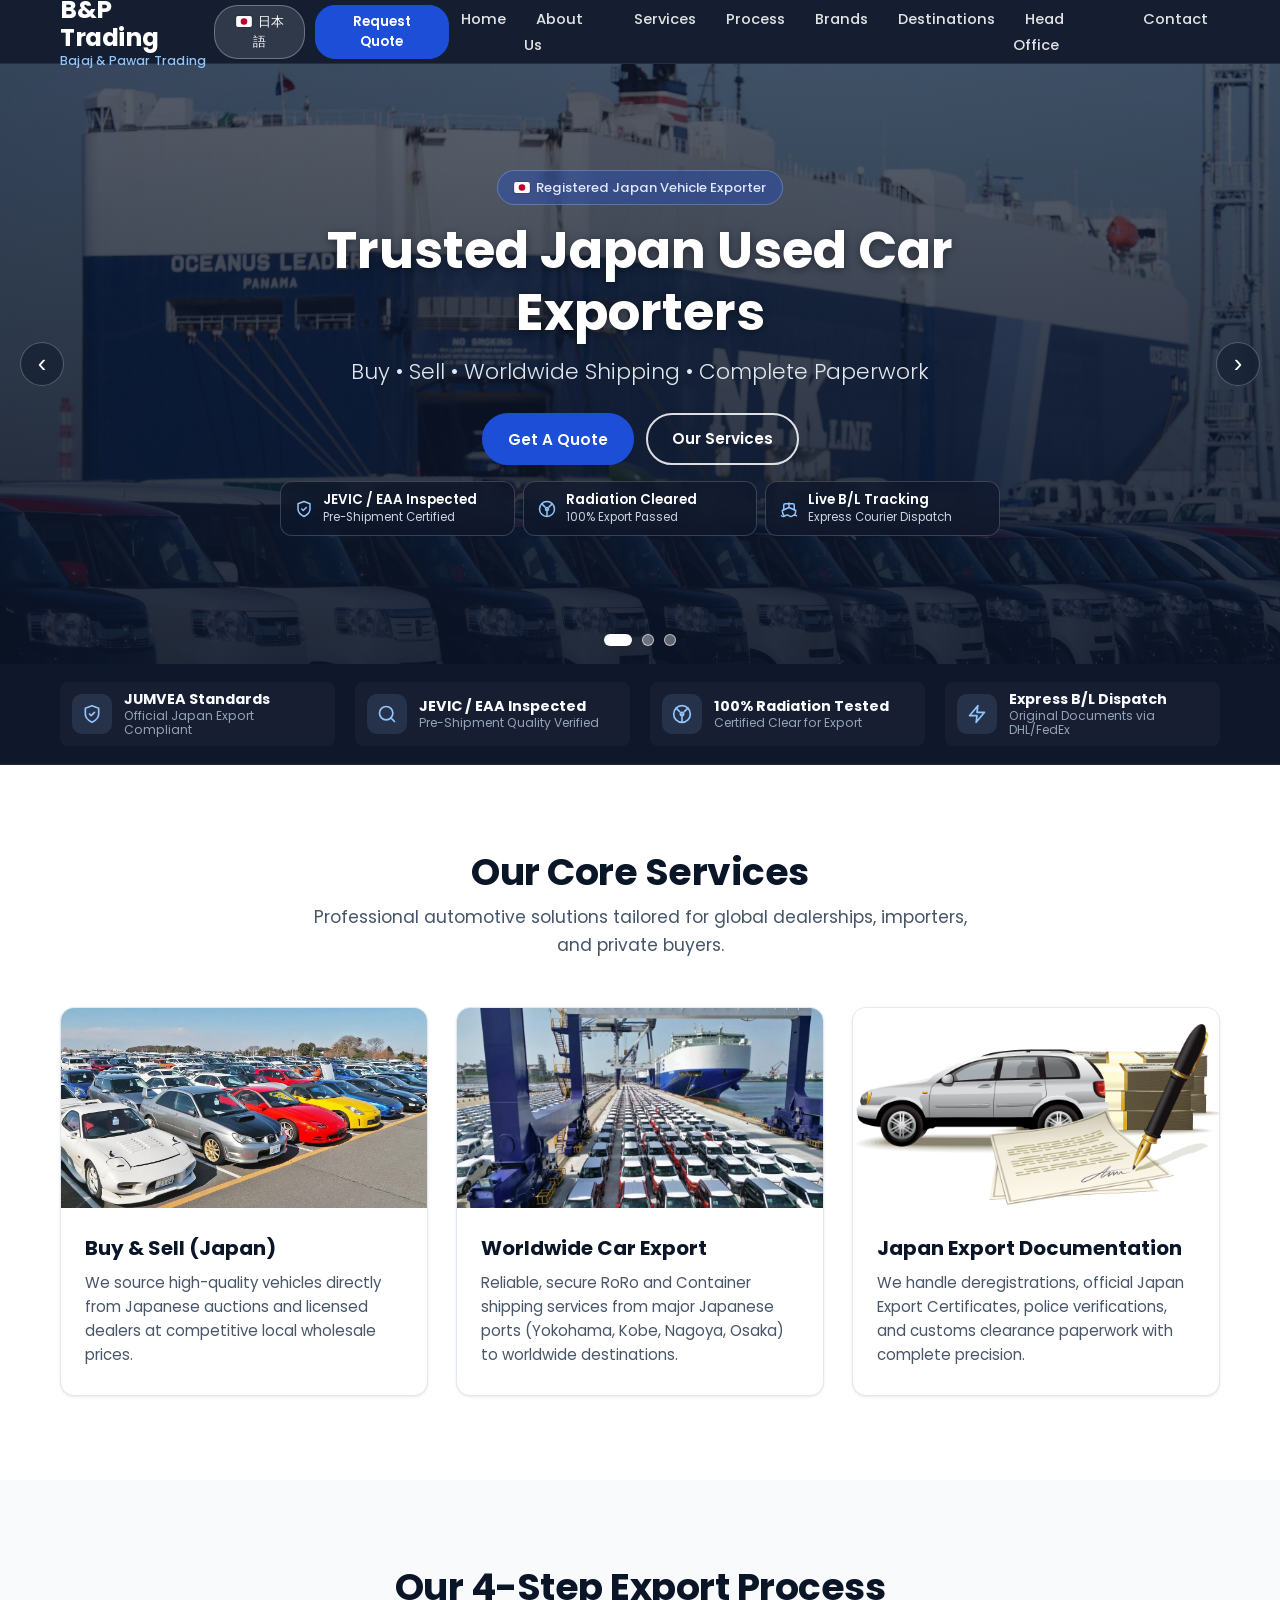
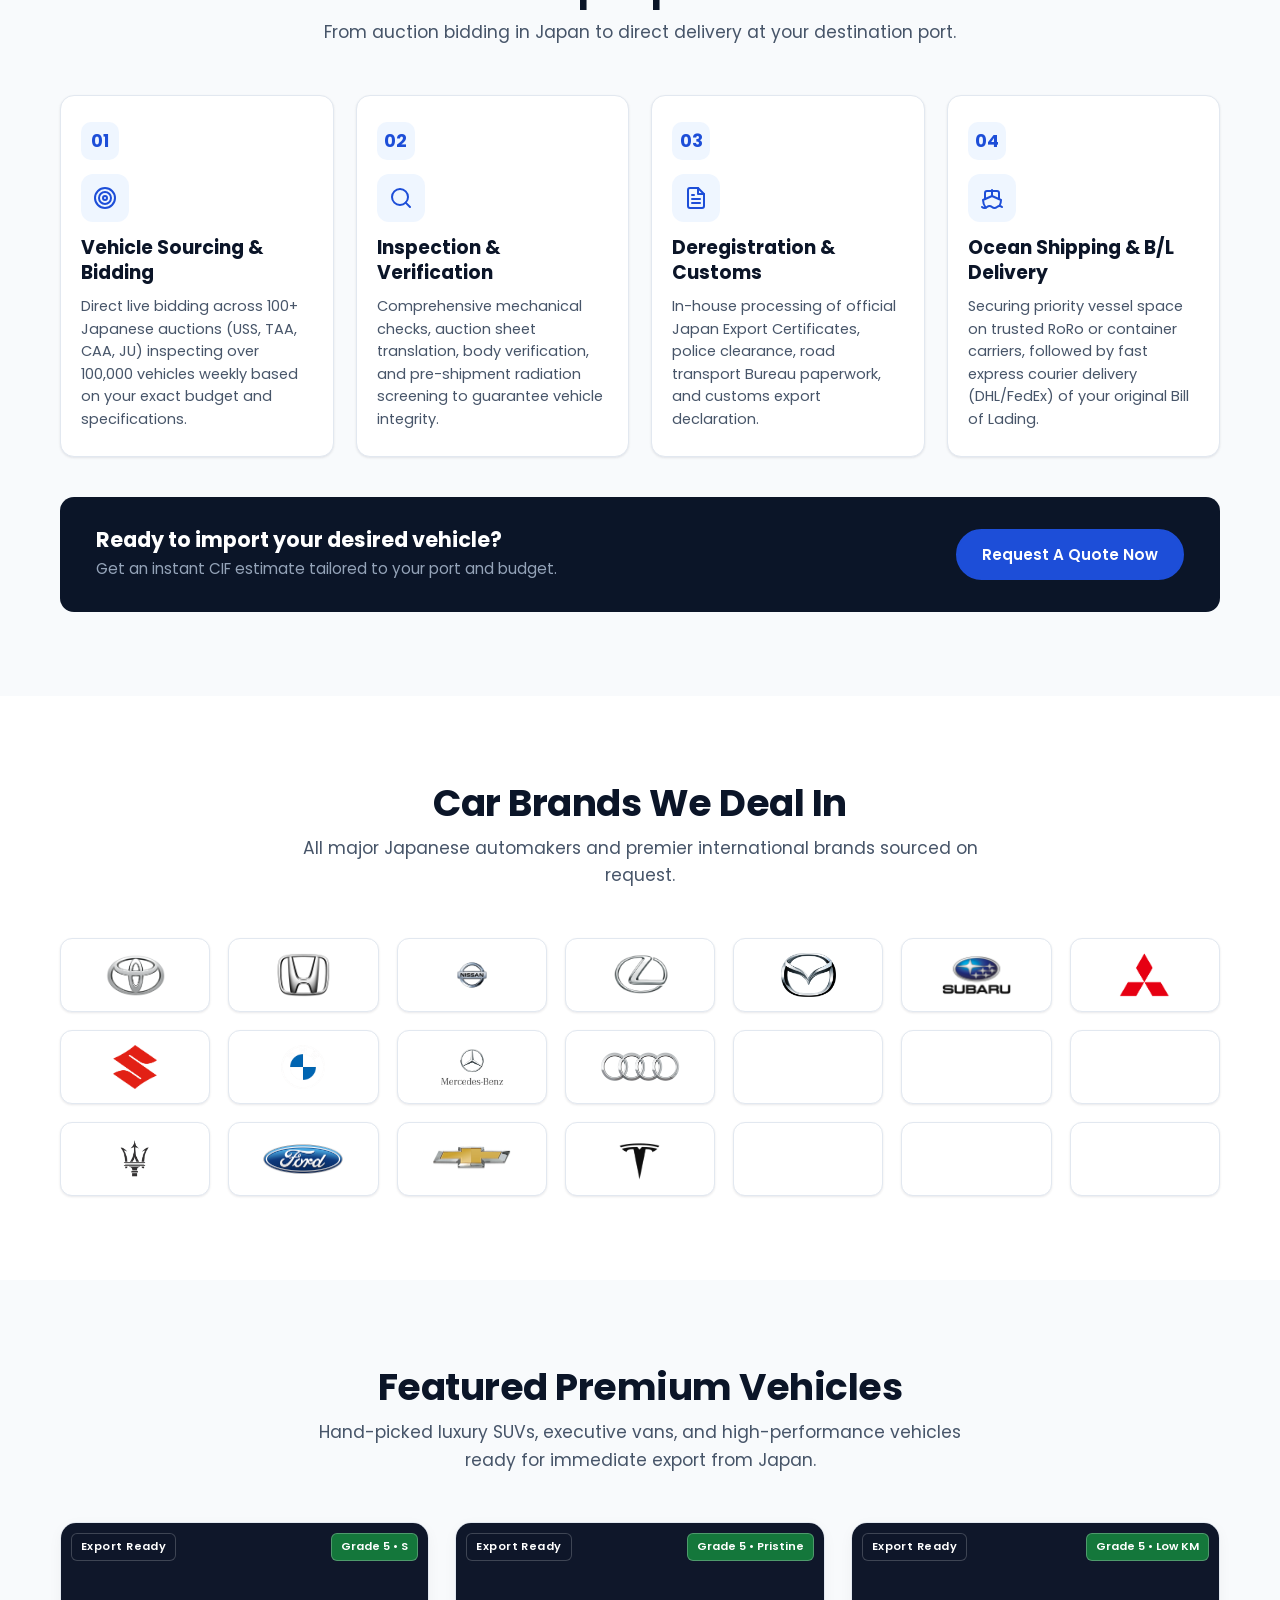
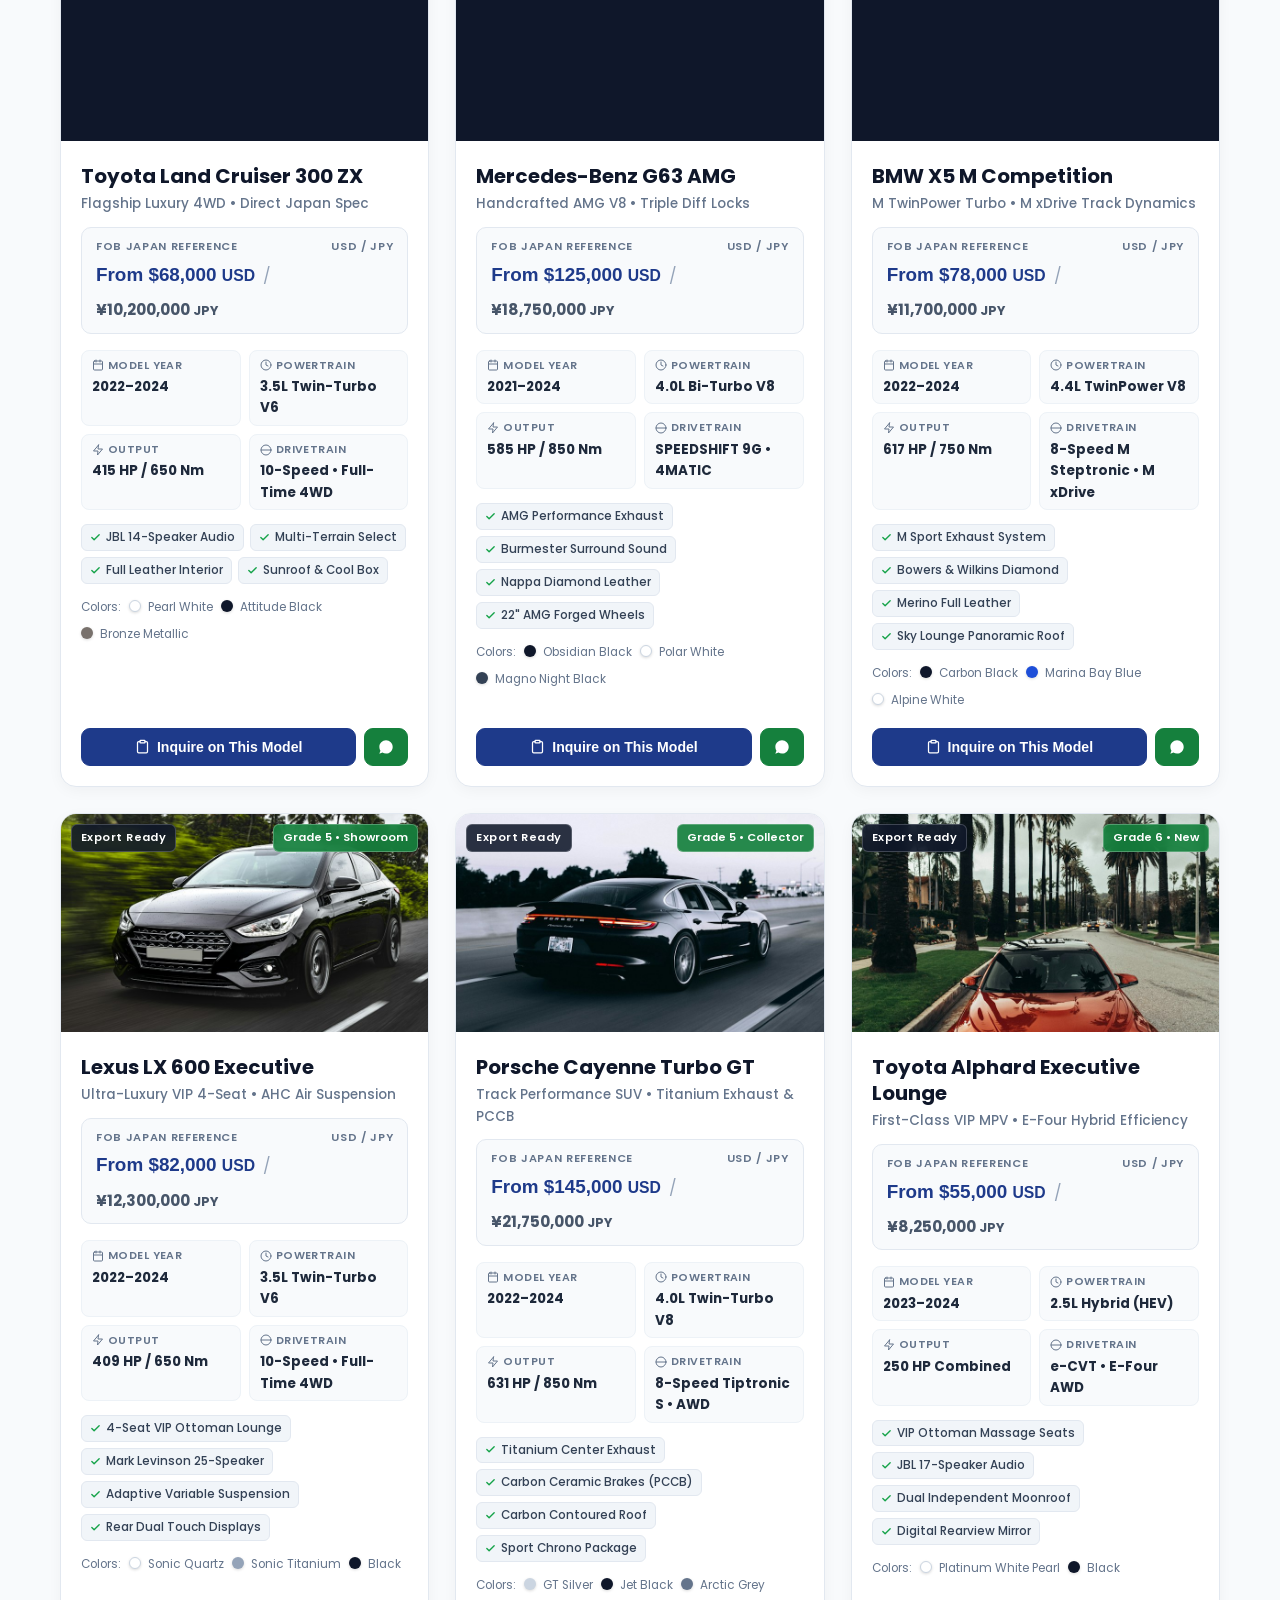
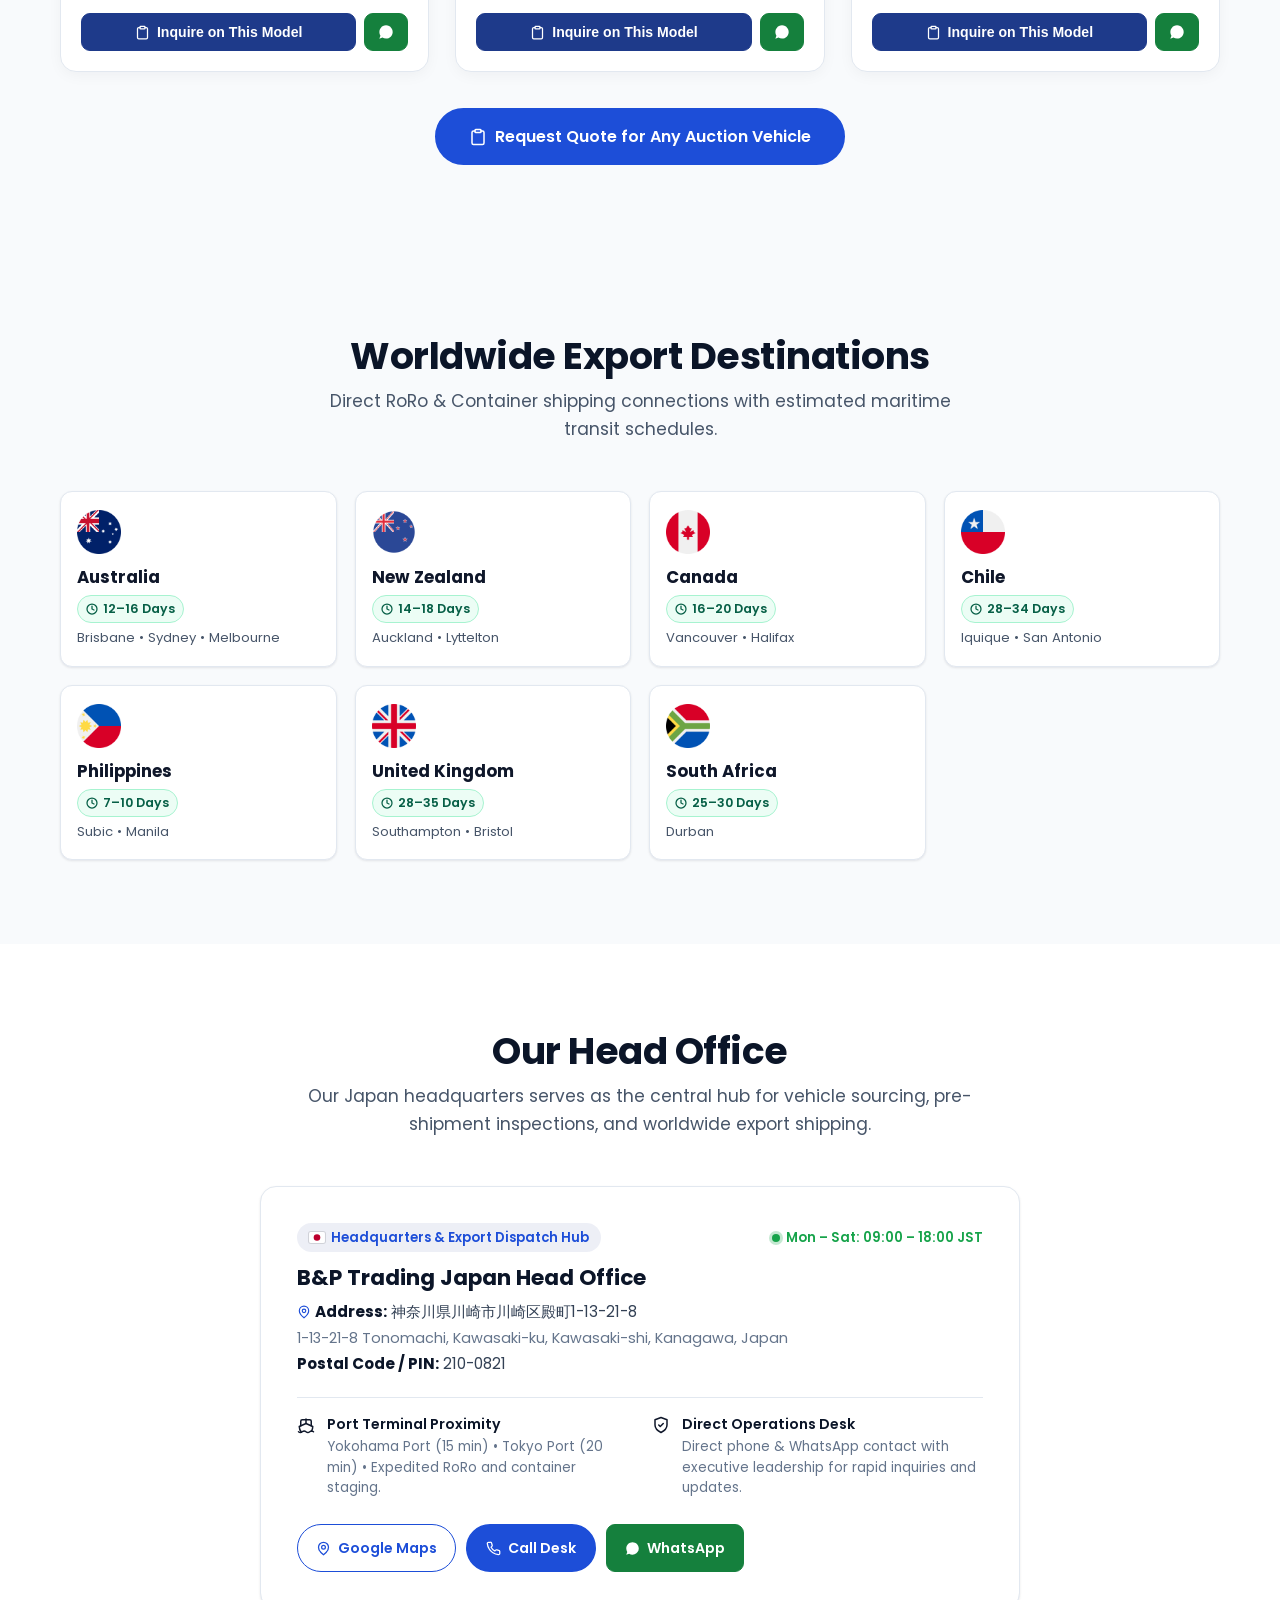
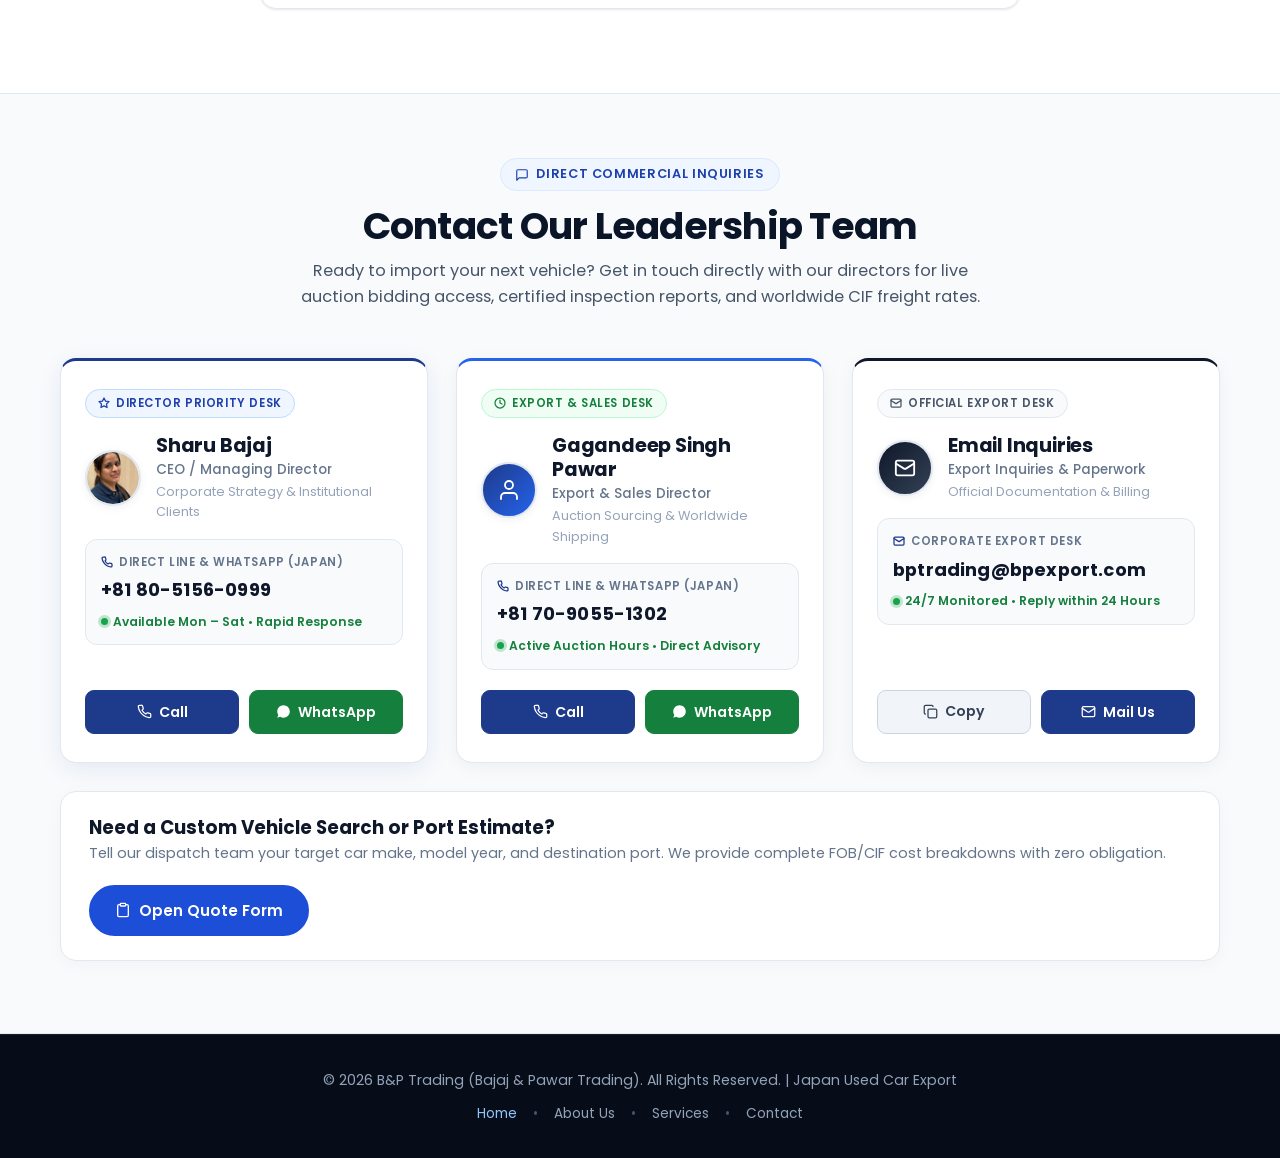
==== commit b05140b1: "fix(mobile): resolve quote modal sizing, hero dots overlap, sticky tab dock, and car badge layout - " ====
--- a/index.html
+++ b/index.html
@@ -639,8 +639,10 @@
       <div class="vehicle-card">
         <div class="vehicle-image-wrap">
           <img src="assets/photos/land-cruiser-300.jpg" alt="Toyota Land Cruiser 300 ZX" width="400" height="238" loading="lazy" decoding="async">
-          <span class="vehicle-badge-status">Export Ready</span>
-          <span class="vehicle-badge-grade">Auction Grade 5 / S</span>
+          <div class="vehicle-badges-bar">
+            <span class="vehicle-badge-status">Export Ready</span>
+            <span class="vehicle-badge-grade">Grade 5 • S</span>
+          </div>
         </div>
         <div class="vehicle-body">
           <div class="vehicle-header">
@@ -724,8 +726,10 @@
       <div class="vehicle-card">
         <div class="vehicle-image-wrap">
           <img src="assets/photos/g63-amg.jpg" alt="Mercedes-Benz G63 AMG" width="400" height="238" loading="lazy" decoding="async">
-          <span class="vehicle-badge-status">Export Ready</span>
-          <span class="vehicle-badge-grade">Auction Grade 5 / Pristine</span>
+          <div class="vehicle-badges-bar">
+            <span class="vehicle-badge-status">Export Ready</span>
+            <span class="vehicle-badge-grade">Grade 5 • Pristine</span>
+          </div>
         </div>
         <div class="vehicle-body">
           <div class="vehicle-header">
@@ -809,8 +813,10 @@
       <div class="vehicle-card">
         <div class="vehicle-image-wrap">
           <img src="assets/photos/bmw-x5m.jpg" alt="BMW X5 M Competition" width="400" height="238" loading="lazy" decoding="async">
-          <span class="vehicle-badge-status">Export Ready</span>
-          <span class="vehicle-badge-grade">Auction Grade 5 / Low KM</span>
+          <div class="vehicle-badges-bar">
+            <span class="vehicle-badge-status">Export Ready</span>
+            <span class="vehicle-badge-grade">Grade 5 • Low KM</span>
+          </div>
         </div>
         <div class="vehicle-body">
           <div class="vehicle-header">
@@ -894,8 +900,10 @@
       <div class="vehicle-card">
         <div class="vehicle-image-wrap">
           <img src="assets/photos/lexus-lx600.jpg" alt="Lexus LX 600 Executive" width="400" height="238" loading="lazy" decoding="async">
-          <span class="vehicle-badge-status">Export Ready</span>
-          <span class="vehicle-badge-grade">Auction Grade 5 / Showroom</span>
+          <div class="vehicle-badges-bar">
+            <span class="vehicle-badge-status">Export Ready</span>
+            <span class="vehicle-badge-grade">Grade 5 • Showroom</span>
+          </div>
         </div>
         <div class="vehicle-body">
           <div class="vehicle-header">
@@ -979,8 +987,10 @@
       <div class="vehicle-card">
         <div class="vehicle-image-wrap">
           <img src="assets/photos/cayenne-turbo-gt.jpg" alt="Porsche Cayenne Turbo GT" width="400" height="238" loading="lazy" decoding="async">
-          <span class="vehicle-badge-status">Export Ready</span>
-          <span class="vehicle-badge-grade">Auction Grade 5 / Collector</span>
+          <div class="vehicle-badges-bar">
+            <span class="vehicle-badge-status">Export Ready</span>
+            <span class="vehicle-badge-grade">Grade 5 • Collector</span>
+          </div>
         </div>
         <div class="vehicle-body">
           <div class="vehicle-header">
@@ -1064,8 +1074,10 @@
       <div class="vehicle-card">
         <div class="vehicle-image-wrap">
           <img src="assets/photos/alphard.jpg" alt="Toyota Alphard Executive Lounge" width="400" height="238" loading="lazy" decoding="async">
-          <span class="vehicle-badge-status">Export Ready</span>
-          <span class="vehicle-badge-grade">Auction Grade 6 / Fresh Delivery</span>
+          <div class="vehicle-badges-bar">
+            <span class="vehicle-badge-status">Export Ready</span>
+            <span class="vehicle-badge-grade">Grade 6 • New</span>
+          </div>
         </div>
         <div class="vehicle-body">
           <div class="vehicle-header">
@@ -1524,17 +1536,26 @@
 
 <!-- Mobile Sticky Bottom Action Bar -->
 <aside class="mobile-sticky-bar" aria-label="Quick contact bar">
-  <a href="https://wa.me/817090551302" class="mobile-bar-btn whatsapp" target="_blank" rel="noopener">
-    <svg width="18" height="18" viewBox="0 0 24 24" fill="currentColor" aria-hidden="true" style="margin-bottom: 2px;"><path d="M17.472 14.382c-.301-.15-1.78-.878-2.056-.979-.275-.1-.476-.15-.677.15-.201.3-.778.979-.954 1.179-.175.201-.351.226-.652.075-.301-.15-1.271-.469-2.42-1.494-.894-.798-1.498-1.784-1.674-2.085-.176-.301-.019-.464.132-.614.136-.135.301-.351.452-.527.15-.175.201-.3.301-.501.101-.2.051-.376-.025-.526-.076-.15-.678-1.635-.93-2.24-.244-.588-.493-.508-.677-.517-.175-.009-.376-.009-.577-.009-.201 0-.527.075-.803.376s-1.054 1.03-1.054 2.512 1.079 2.914 1.23 3.115c.15.201 2.124 3.243 5.145 4.548.718.31 1.279.496 1.716.634.722.23 1.379.198 1.9.12.58-.088 1.78-.727 2.03-1.43.251-.703.251-1.305.176-1.43-.075-.126-.276-.201-.577-.351zM12.04 2C6.52 2 2.03 6.49 2.03 12.01c0 1.98.58 3.86 1.63 5.46L2 22l4.67-1.63c1.55.97 3.35 1.51 5.37 1.51 5.52 0 10.01-4.49 10.01-10.01C22.05 6.49 17.56 2 12.04 2z"/></svg>
-    <span>WhatsApp</span>
+  <a href="https://wa.me/817090551302" class="mobile-bar-btn whatsapp" target="_blank" rel="noopener" aria-label="WhatsApp with Export Director">
+    <svg width="18" height="18" viewBox="0 0 24 24" fill="currentColor" aria-hidden="true"><path d="M17.472 14.382c-.301-.15-1.78-.878-2.056-.979-.275-.1-.476-.15-.677.15-.201.3-.778.979-.954 1.179-.175.201-.351.226-.652.075-.301-.15-1.271-.469-2.42-1.494-.894-.798-1.498-1.784-1.674-2.085-.176-.301-.019-.464.132-.614.136-.135.301-.351.452-.527.15-.175.201-.3.301-.501.101-.2.051-.376-.025-.526-.076-.15-.678-1.635-.93-2.24-.244-.588-.493-.508-.677-.517-.175-.009-.376-.009-.577-.009-.201 0-.527.075-.803.376s-1.054 1.03-1.054 2.512 1.079 2.914 1.23 3.115c.15.201 2.124 3.243 5.145 4.548.718.31 1.279.496 1.716.634.722.23 1.379.198 1.9.12.58-.088 1.78-.727 2.03-1.43.251-.703.251-1.305.176-1.43-.075-.126-.276-.201-.577-.351zM12.04 2C6.52 2 2.03 6.49 2.03 12.01c0 1.98.58 3.86 1.63 5.46L2 22l4.67-1.63c1.55.97 3.35 1.51 5.37 1.51 5.52 0 10.01-4.49 10.01-10.01C22.05 6.49 17.56 2 12.04 2z"/></svg>
+    <span class="bar-btn-text">
+      <span class="en">WhatsApp</span>
+      <span class="jp">チャット</span>
+    </span>
   </a>
-  <a href="tel:+817090551302" class="mobile-bar-btn call">
-    <svg width="18" height="18" viewBox="0 0 24 24" fill="none" stroke="currentColor" stroke-width="2" stroke-linecap="round" stroke-linejoin="round" aria-hidden="true" style="margin-bottom: 2px;"><path d="M22 16.92v3a2 2 0 0 1-2.18 2 19.79 19.79 0 0 1-8.63-3.07 19.5 19.5 0 0 1-6-6 19.79 19.79 0 0 1-3.07-8.67A2 2 0 0 1 4.11 2h3a2 2 0 0 1 2 1.72 12.84 12.84 0 0 0 .7 2.81 2 2 0 0 1-.45 2.11L8.09 9.91a16 16 0 0 0 6 6l1.27-1.27a2 2 0 0 1 2.11-.45 12.84 12.84 0 0 0 2.81.7A2 2 0 0 1 22 16.92z"></path></svg>
-    <span>Call</span>
+  <a href="tel:+817090551302" class="mobile-bar-btn call" aria-label="Direct Phone Call">
+    <svg width="18" height="18" viewBox="0 0 24 24" fill="none" stroke="currentColor" stroke-width="2.2" stroke-linecap="round" stroke-linejoin="round" aria-hidden="true"><path d="M22 16.92v3a2 2 0 0 1-2.18 2 19.79 19.79 0 0 1-8.63-3.07 19.5 19.5 0 0 1-6-6 19.79 19.79 0 0 1-3.07-8.67A2 2 0 0 1 4.11 2h3a2 2 0 0 1 2 1.72 12.84 12.84 0 0 0 .7 2.81 2 2 0 0 1-.45 2.11L8.09 9.91a16 16 0 0 0 6 6l1.27-1.27a2 2 0 0 1 2.11-.45 12.84 12.84 0 0 0 2.81.7A2 2 0 0 1 22 16.92z"></path></svg>
+    <span class="bar-btn-text">
+      <span class="en">Call</span>
+      <span class="jp">電話</span>
+    </span>
   </a>
-  <button class="mobile-bar-btn quote" onclick="openQuoteModal()">
-    <svg width="18" height="18" viewBox="0 0 24 24" fill="none" stroke="currentColor" stroke-width="2" stroke-linecap="round" stroke-linejoin="round" aria-hidden="true" style="margin-bottom: 2px;"><path d="M16 4h2a2 2 0 0 1 2 2v14a2 2 0 0 1-2 2H6a2 2 0 0 1-2-2V6a2 2 0 0 1 2-2h2"></path><rect x="8" y="2" width="8" height="4" rx="1" ry="1"></rect></svg>
-    <span>Quote</span>
+  <button class="mobile-bar-btn quote" onclick="openQuoteModal()" aria-label="Request Vehicle Quote">
+    <svg width="18" height="18" viewBox="0 0 24 24" fill="none" stroke="currentColor" stroke-width="2.2" stroke-linecap="round" stroke-linejoin="round" aria-hidden="true"><path d="M16 4h2a2 2 0 0 1 2 2v14a2 2 0 0 1-2 2H6a2 2 0 0 1-2-2V6a2 2 0 0 1 2-2h2"></path><rect x="8" y="2" width="8" height="4" rx="1" ry="1"></rect><line x1="12" y1="11" x2="12" y2="17"></line><line x1="9" y1="14" x2="15" y2="14"></line></svg>
+    <span class="bar-btn-text">
+      <span class="en">Get Quote</span>
+      <span class="jp">見積もり</span>
+    </span>
   </button>
 </aside>
 
--- a/style.css
+++ b/style.css
@@ -64,7 +64,7 @@
   -webkit-font-smoothing: antialiased;
   -moz-osx-font-smoothing: grayscale;
   overflow-x: hidden;
-  padding-bottom: 74px; /* Space for mobile sticky action bar */
+  padding-bottom: calc(72px + env(safe-area-inset-bottom, 0px)); /* Space for mobile sticky action bar */
 }
 
 @media (min-width: 768px) {
@@ -551,12 +551,21 @@
 .hero-carousel {
   position: relative;
   width: 100%;
-  height: 520px;
+  min-height: 580px;
+  height: 580px;
+}
+
+@media (max-width: 480px) {
+  .hero-carousel {
+    min-height: 590px;
+    height: 590px;
+  }
 }
 
 @media (min-width: 768px) {
   .hero-carousel {
     height: 600px;
+    min-height: 600px;
   }
 }
 
@@ -587,7 +596,13 @@
   justify-content: center;
   text-align: center;
   color: #ffffff;
-  padding: 30px 20px;
+  padding: 24px 16px 64px; /* 64px bottom clearance ensures content never reaches carousel dots */
+}
+
+@media (min-width: 768px) {
+  .hero-slide .overlay {
+    padding: 30px 20px 48px;
+  }
 }
 
 .hero-content {
@@ -605,16 +620,22 @@
   border-radius: 30px;
   font-size: 0.82rem;
   font-weight: 500;
-  margin-bottom: 16px;
+  margin-bottom: 14px;
   backdrop-filter: blur(6px);
 }
 
 .hero h1, .hero h2 {
-  font-size: 2rem;
-  line-height: 1.2;
-  margin-bottom: 14px;
+  font-size: 1.85rem;
+  line-height: 1.22;
+  margin-bottom: 12px;
   color: #ffffff;
   text-shadow: 0 2px 8px rgba(0, 0, 0, 0.4);
+}
+
+@media (min-width: 480px) {
+  .hero h1, .hero h2 {
+    font-size: 2.15rem;
+  }
 }
 
 @media (min-width: 768px) {
@@ -624,16 +645,24 @@
 }
 
 .hero-sub {
-  font-size: 1rem;
-  line-height: 1.5;
-  margin-bottom: 26px;
+  font-size: 0.94rem;
+  line-height: 1.45;
+  margin-bottom: 20px;
   font-weight: 300;
   color: #e2e8f0;
+}
+
+@media (min-width: 600px) {
+  .hero-sub {
+    font-size: 1.15rem;
+    margin-bottom: 24px;
+  }
 }
 
 @media (min-width: 768px) {
   .hero-sub {
     font-size: 1.35rem;
+    margin-bottom: 26px;
   }
 }
 
@@ -659,7 +688,8 @@
   display: grid;
   grid-template-columns: repeat(3, 1fr);
   gap: 8px;
-  margin-top: 20px;
+  margin-top: 16px;
+  margin-bottom: 4px;
   width: 100%;
   max-width: 720px;
   margin-left: auto;
@@ -669,7 +699,8 @@
 @media (max-width: 480px) {
   .hero-trust-chips {
     gap: 6px;
-    margin-top: 16px;
+    margin-top: 14px;
+    margin-bottom: 2px;
   }
 }
 
@@ -812,13 +843,14 @@
 
 .carousel-dots {
   position: absolute;
-  bottom: 22px;
+  bottom: 18px;
   left: 0;
   right: 0;
   display: flex;
   justify-content: center;
+  align-items: center;
   gap: 10px;
-  z-index: 10;
+  z-index: 15;
 }
 
 .carousel-dot {
@@ -1796,35 +1828,67 @@
   }
 }
 
+.vehicle-badges-bar {
+  position: absolute;
+  top: 10px;
+  left: 10px;
+  right: 10px;
+  display: flex;
+  justify-content: space-between;
+  align-items: center;
+  gap: 8px;
+  z-index: 3;
+  pointer-events: none;
+}
+
+@media (max-width: 380px) {
+  .vehicle-badges-bar {
+    top: 8px;
+    left: 8px;
+    right: 8px;
+    gap: 6px;
+  }
+}
+
 .vehicle-badge-status {
-  position: absolute;
-  top: 12px;
-  left: 12px;
   background: rgba(15, 23, 42, 0.88);
   backdrop-filter: blur(6px);
   -webkit-backdrop-filter: blur(6px);
   color: #ffffff;
-  font-size: 0.72rem;
+  font-size: 0.70rem;
   font-weight: 600;
   letter-spacing: 0.04em;
-  padding: 4px 10px;
+  padding: 4px 9px;
   border-radius: 6px;
   border: 1px solid rgba(255, 255, 255, 0.2);
+  white-space: nowrap;
+  flex-shrink: 0;
+  display: inline-flex;
+  align-items: center;
 }
 
 .vehicle-badge-grade {
-  position: absolute;
-  top: 12px;
-  right: 12px;
   background: rgba(21, 128, 61, 0.92);
   backdrop-filter: blur(6px);
   -webkit-backdrop-filter: blur(6px);
   color: #ffffff;
-  font-size: 0.72rem;
+  font-size: 0.70rem;
   font-weight: 600;
-  padding: 4px 10px;
+  padding: 4px 9px;
   border-radius: 6px;
   border: 1px solid rgba(255, 255, 255, 0.25);
+  white-space: nowrap;
+  flex-shrink: 0;
+  display: inline-flex;
+  align-items: center;
+}
+
+@media (max-width: 400px) {
+  .vehicle-badge-status,
+  .vehicle-badge-grade {
+    font-size: 0.66rem;
+    padding: 3px 7px;
+  }
 }
 
 .vehicle-body {
@@ -2042,14 +2106,15 @@
   left: 0;
   right: 0;
   z-index: 1000;
-  background: rgba(11, 21, 40, 0.96);
-  backdrop-filter: blur(12px);
-  -webkit-backdrop-filter: blur(12px);
-  border-top: 1px solid rgba(255, 255, 255, 0.12);
-  padding: 10px 14px;
-  display: flex;
+  background: rgba(11, 21, 40, 0.94);
+  backdrop-filter: blur(16px);
+  -webkit-backdrop-filter: blur(16px);
+  border-top: 1px solid rgba(255, 255, 255, 0.14);
+  padding: 8px 10px calc(8px + env(safe-area-inset-bottom, 0px));
+  display: flex;
+  align-items: center;
   gap: 8px;
-  box-shadow: 0 -4px 16px rgba(0, 0, 0, 0.3);
+  box-shadow: 0 -8px 24px rgba(0, 0, 0, 0.45), 0 -1px 0 rgba(255, 255, 255, 0.08) inset;
 }
 
 @media (min-width: 768px) {
@@ -2059,41 +2124,78 @@
 }
 
 .mobile-bar-btn {
-  flex: 1;
   display: inline-flex;
   align-items: center;
   justify-content: center;
   gap: 6px;
-  min-height: 48px;
-  border-radius: 10px;
+  height: 46px;
+  border-radius: 11px;
   font-family: inherit;
   font-weight: 600;
-  font-size: 0.92rem;
+  font-size: 0.86rem;
+  letter-spacing: 0.01em;
   text-decoration: none;
   cursor: pointer;
-  border: none;
+  border: 1px solid transparent;
   white-space: nowrap;
-  transition: transform var(--duration-press) var(--ease-out);
+  transition: transform var(--duration-press) var(--ease-out),
+              background var(--duration-ui) var(--ease-out),
+              box-shadow var(--duration-ui) var(--ease-out);
+  -webkit-tap-highlight-color: transparent;
 }
 
 .mobile-bar-btn:active {
   transform: scale(0.96);
 }
 
+.mobile-bar-btn svg {
+  flex-shrink: 0;
+}
+
+.mobile-bar-btn .bar-btn-text {
+  display: inline-block;
+  line-height: 1.2;
+}
+
+/* Secondary Tab: WhatsApp */
 .mobile-bar-btn.whatsapp {
-  background: var(--accent-green);
+  flex: 1;
+  background: rgba(22, 163, 74, 0.18);
+  border-color: rgba(34, 197, 94, 0.38);
+  color: #4ade80;
+  box-shadow: 0 1px 3px rgba(0, 0, 0, 0.2);
+}
+
+.mobile-bar-btn.whatsapp:active {
+  background: rgba(22, 163, 74, 0.32);
+}
+
+/* Secondary Tab: Call */
+.mobile-bar-btn.call {
+  flex: 0.9;
+  background: rgba(255, 255, 255, 0.08);
+  border-color: rgba(255, 255, 255, 0.18);
+  color: #f1f5f9;
+  box-shadow: 0 1px 3px rgba(0, 0, 0, 0.2);
+}
+
+.mobile-bar-btn.call:active {
+  background: rgba(255, 255, 255, 0.18);
+}
+
+/* Primary Tab: Quote with Prominent Executive Styling */
+.mobile-bar-btn.quote {
+  flex: 1.35;
+  background: linear-gradient(135deg, #1d4ed8 0%, #2563eb 100%);
+  border-color: rgba(147, 197, 253, 0.45);
   color: #ffffff;
-}
-
-.mobile-bar-btn.call {
-  background: rgba(255, 255, 255, 0.16);
-  color: #ffffff;
-  border: 1px solid rgba(255, 255, 255, 0.28);
-}
-
-.mobile-bar-btn.quote {
-  background: var(--primary-color);
-  color: #ffffff;
+  font-weight: 700;
+  box-shadow: 0 3px 12px rgba(29, 78, 216, 0.45);
+}
+
+.mobile-bar-btn.quote:active {
+  background: #1e40af;
+  box-shadow: 0 1px 6px rgba(29, 78, 216, 0.3);
 }
 
 /* --- 16. Interactive "Request a Quote" Modal --- */
@@ -2421,6 +2523,130 @@
   transform: scale(0.97);
 }
 
+/* Mobile Responsive Optimization for Request Quote Modal */
+@media (max-width: 640px) {
+  .quote-modal-backdrop {
+    padding: 0;
+    align-items: flex-end;
+  }
+
+  .quote-modal-card {
+    max-width: 100%;
+    width: 100%;
+    max-height: 88dvh;
+    max-height: 88vh;
+    border-radius: 20px 20px 0 0;
+    border-bottom: none;
+    margin: 0;
+    transform: translateY(100%);
+    box-shadow: 0 -10px 40px rgba(0, 0, 0, 0.5);
+  }
+
+  .quote-modal-backdrop.open .quote-modal-card {
+    transform: translateY(0);
+  }
+
+  .quote-modal-header {
+    padding: 14px 18px 12px;
+    border-top-left-radius: 20px;
+    border-top-right-radius: 20px;
+    position: sticky;
+    top: 0;
+    z-index: 10;
+  }
+
+  .modal-pre-pill {
+    font-size: 0.68rem;
+    padding: 2px 8px;
+    margin-bottom: 4px;
+    gap: 4px;
+  }
+
+  .quote-modal-title {
+    font-size: 1.15rem;
+    margin-bottom: 2px;
+  }
+
+  .quote-modal-subtitle {
+    font-size: 0.76rem;
+    line-height: 1.3;
+  }
+
+  .quote-close-btn {
+    width: 32px;
+    height: 32px;
+  }
+
+  .quote-modal-body {
+    padding: 14px 16px calc(24px + env(safe-area-inset-bottom, 0px));
+    overflow-y: auto;
+    -webkit-overflow-scrolling: touch;
+  }
+
+  .quote-form {
+    gap: 12px;
+  }
+
+  .form-group {
+    gap: 4px;
+  }
+
+  .form-row {
+    gap: 10px;
+  }
+
+  .form-label {
+    font-size: 0.78rem;
+    gap: 5px;
+  }
+
+  .form-input,
+  .form-select,
+  .form-textarea {
+    padding: 9px 12px;
+    font-size: 0.88rem;
+    border-radius: 9px;
+  }
+
+  .quick-chips-row {
+    gap: 4px;
+    margin-top: 3px;
+  }
+
+  .chip-hint {
+    font-size: 0.68rem;
+  }
+
+  .quick-chip {
+    padding: 2px 7px;
+    font-size: 0.70rem;
+    border-radius: 5px;
+  }
+
+  .quote-trust-strip {
+    padding: 7px 10px;
+    gap: 6px 10px;
+    margin-top: 2px;
+  }
+
+  .quote-trust-item {
+    font-size: 0.70rem;
+    gap: 4px;
+  }
+
+  .quote-modal-actions {
+    gap: 8px;
+    margin-top: 4px;
+  }
+
+  .btn-quote-wa,
+  .btn-quote-mail {
+    padding: 11px 14px;
+    font-size: 0.88rem;
+    border-radius: 9px;
+  }
+}
+
 /* --- 17. Footer --- */
 .footer {
   background: #060c18;
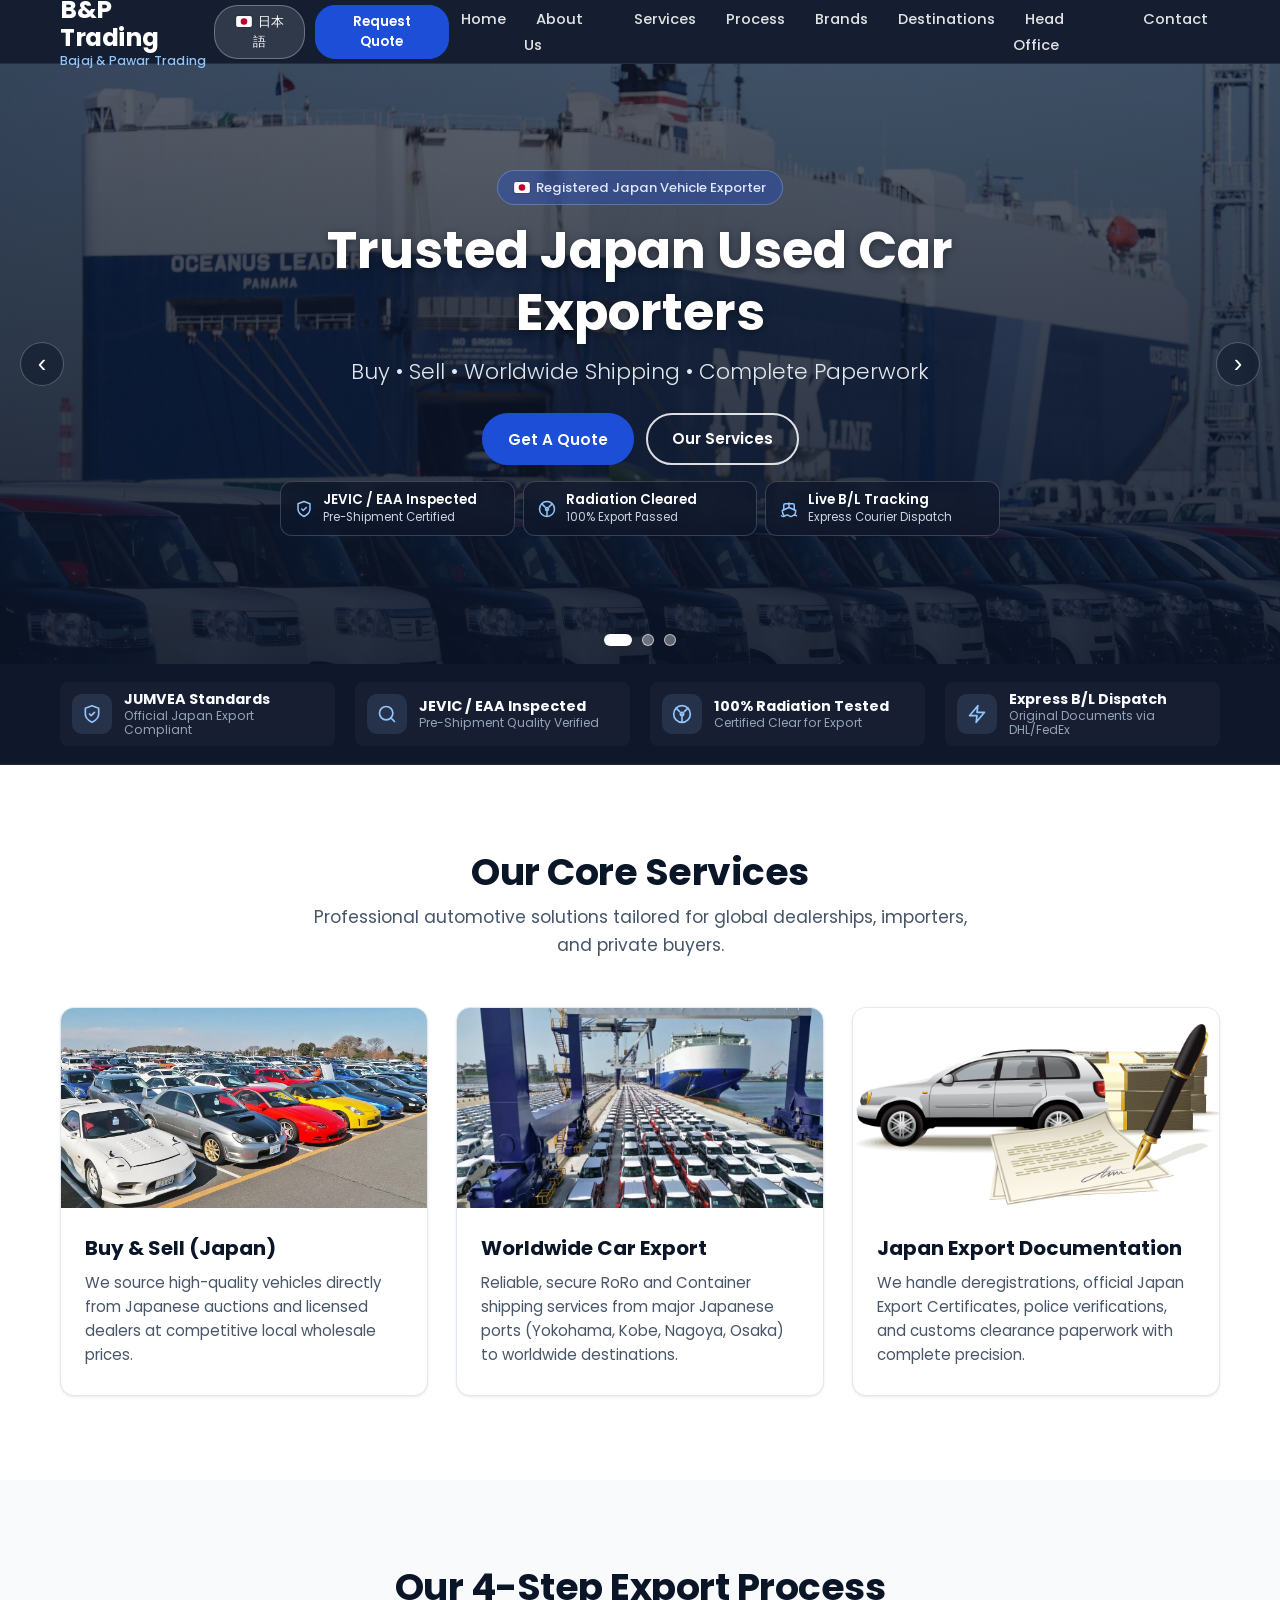
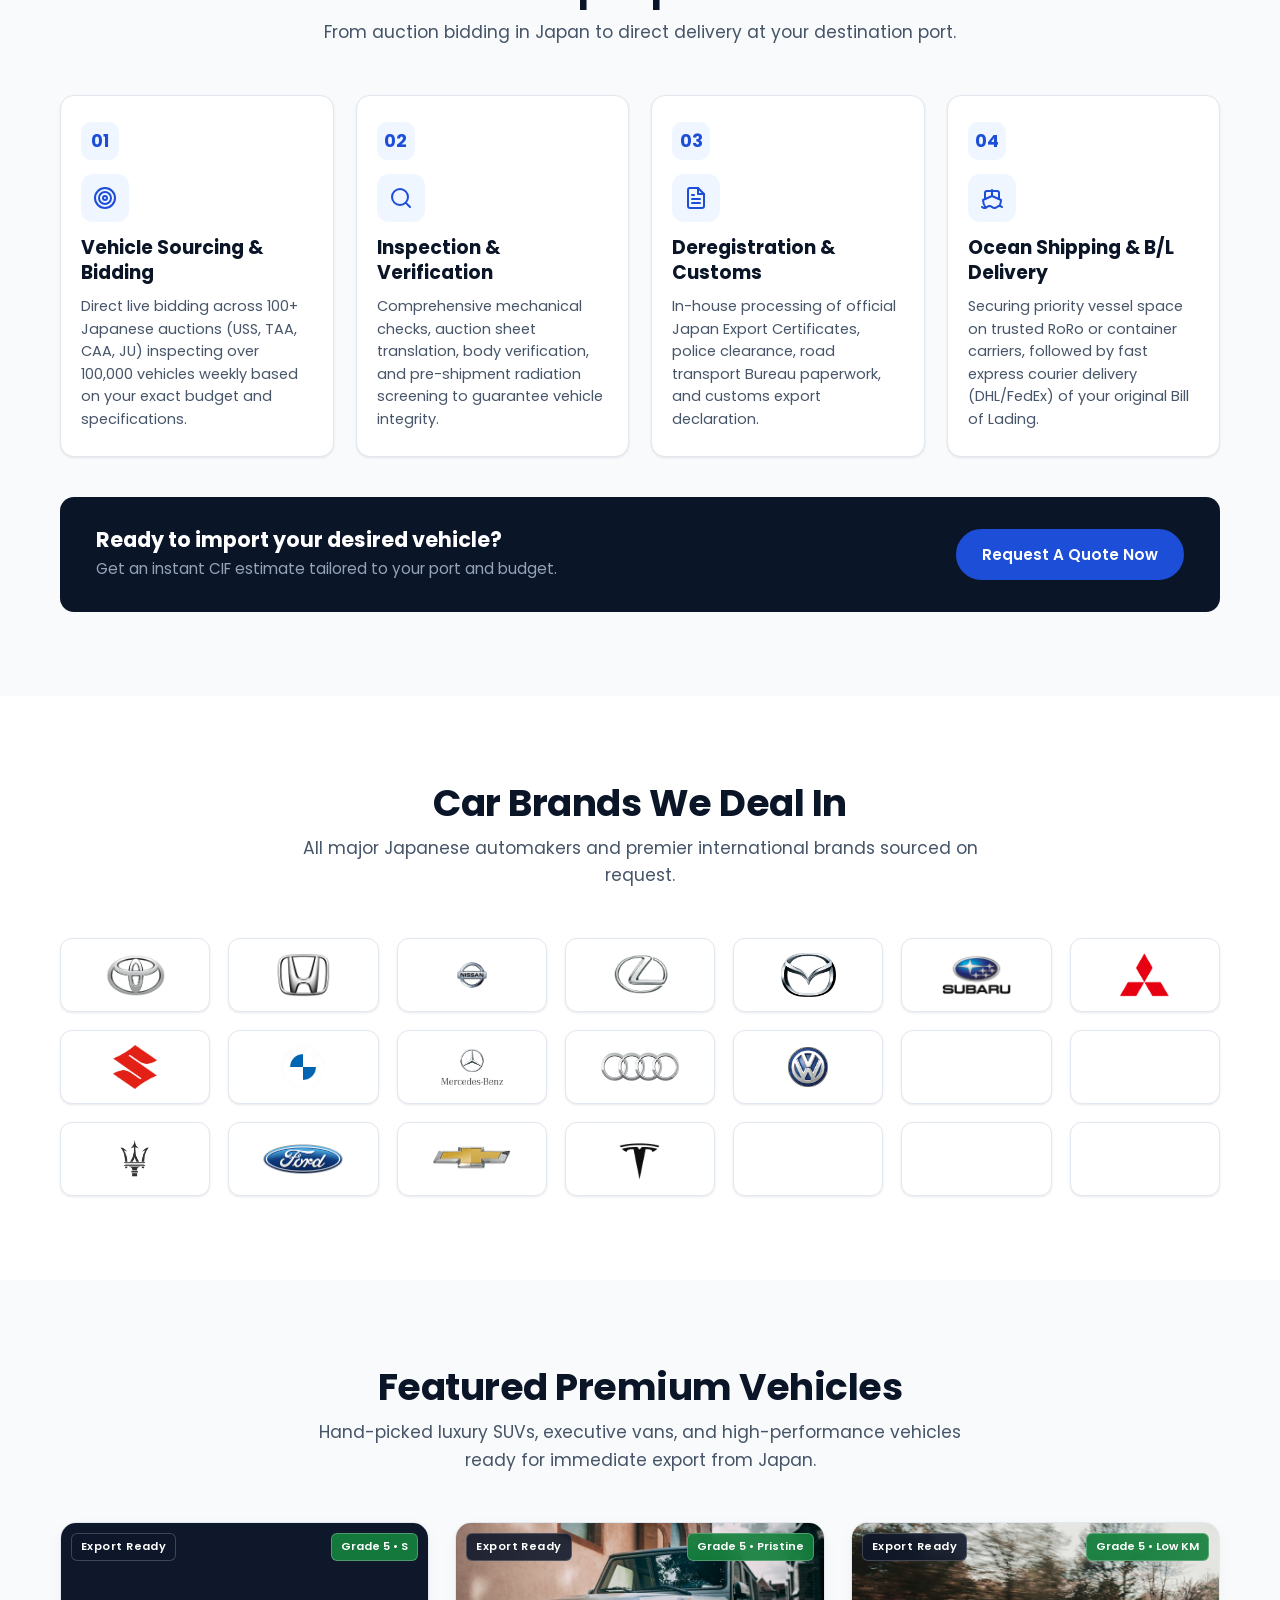
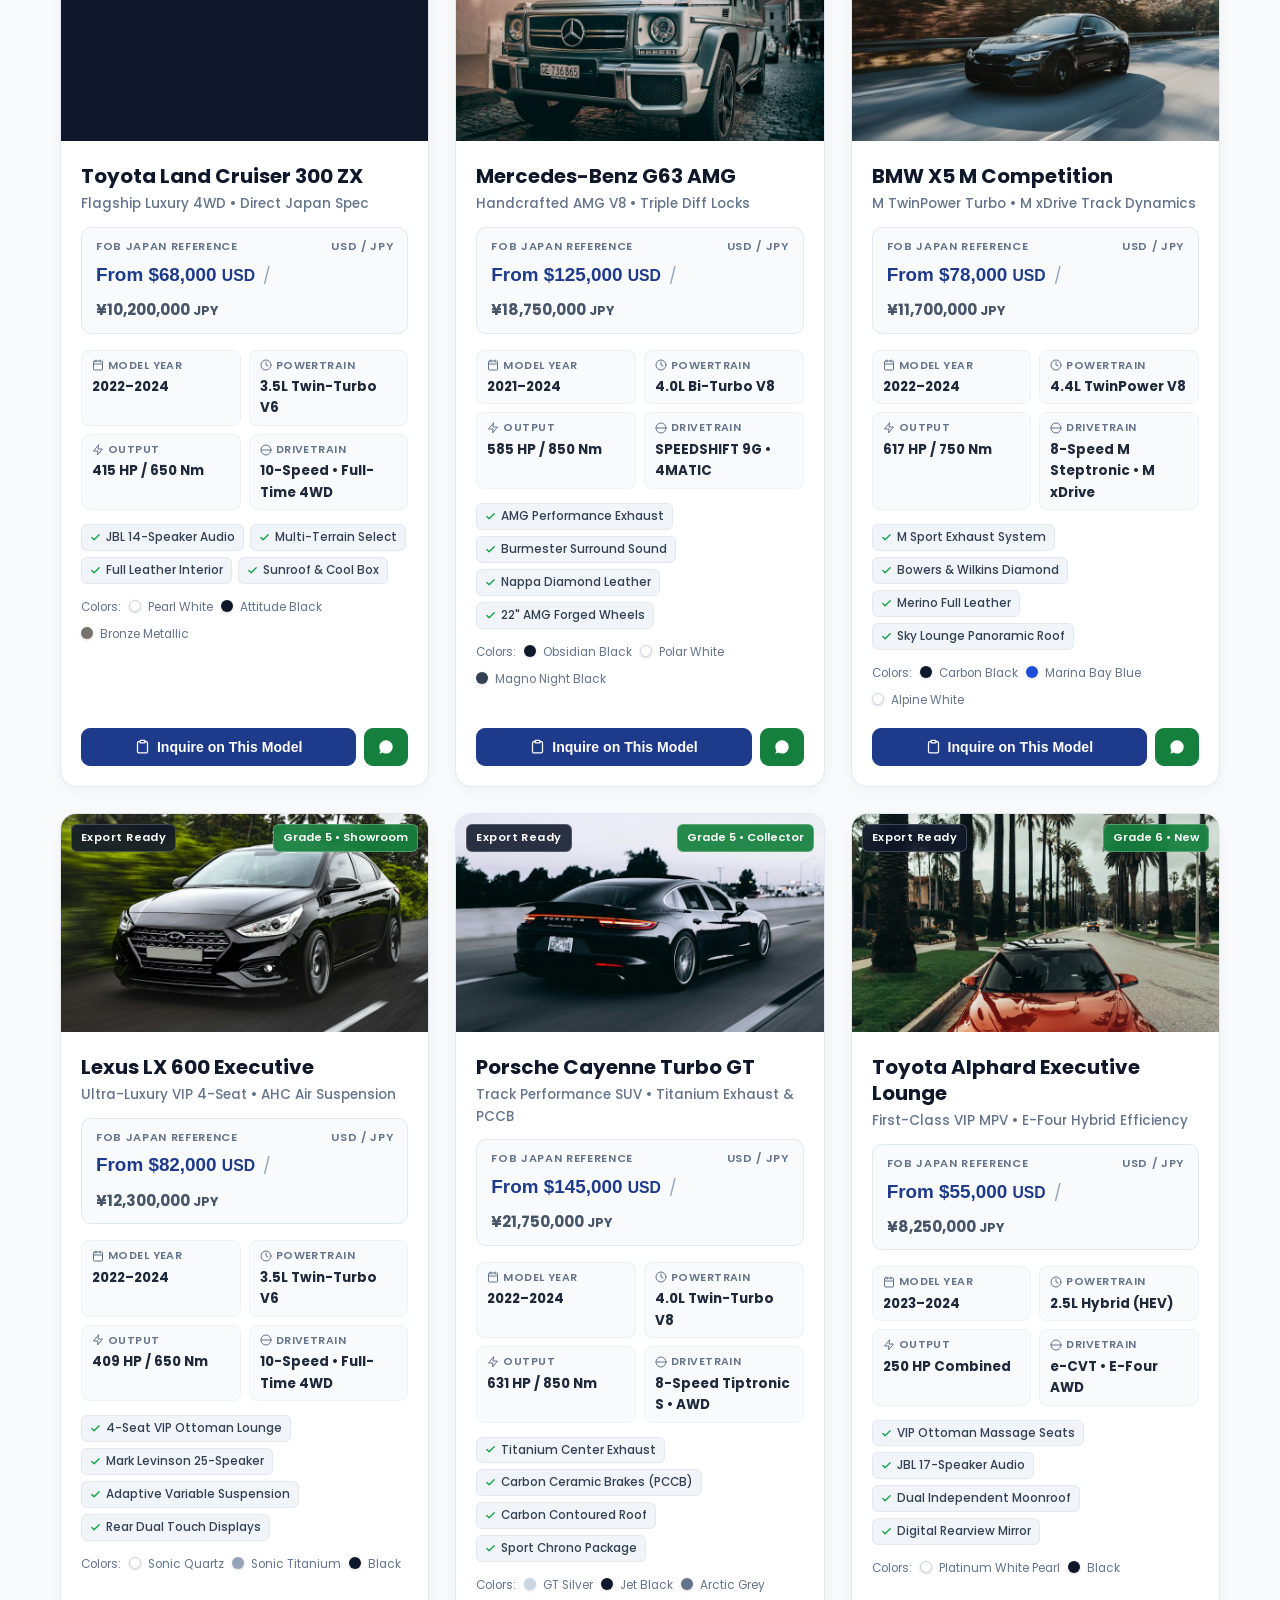
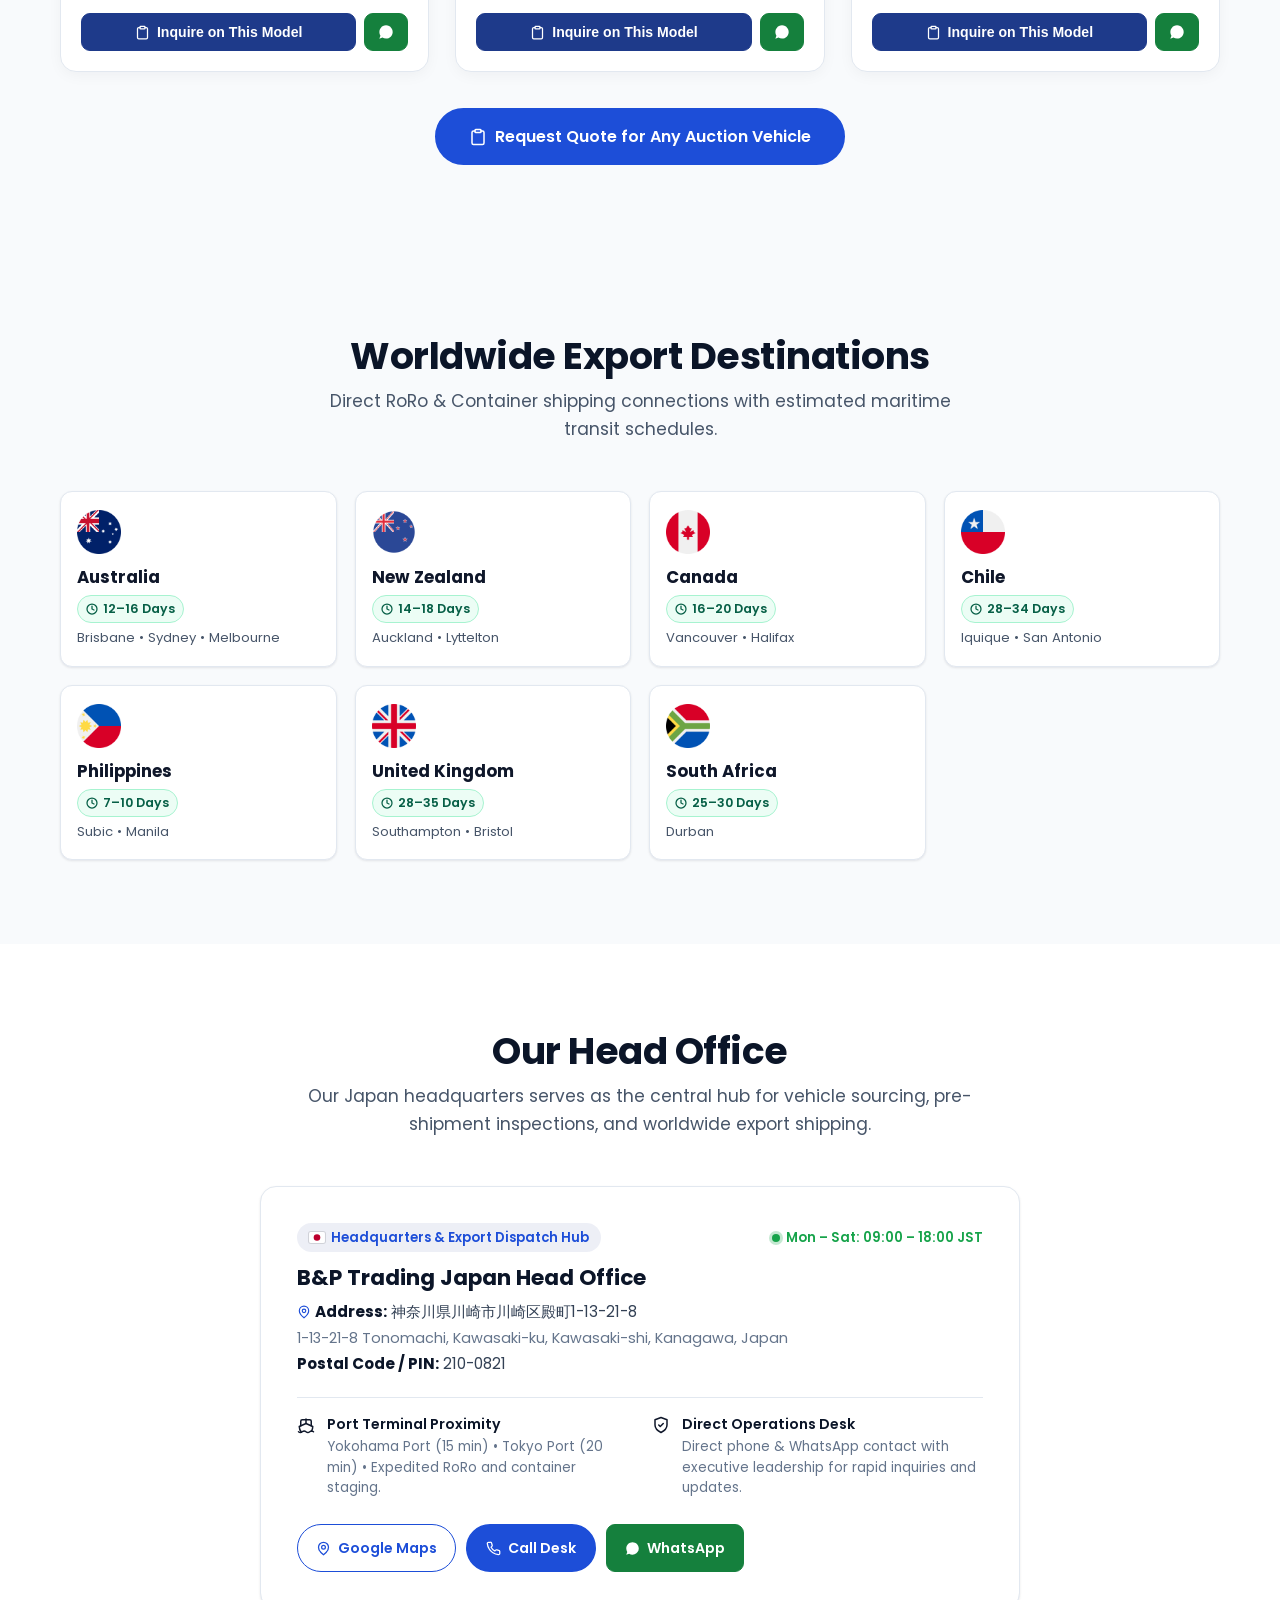
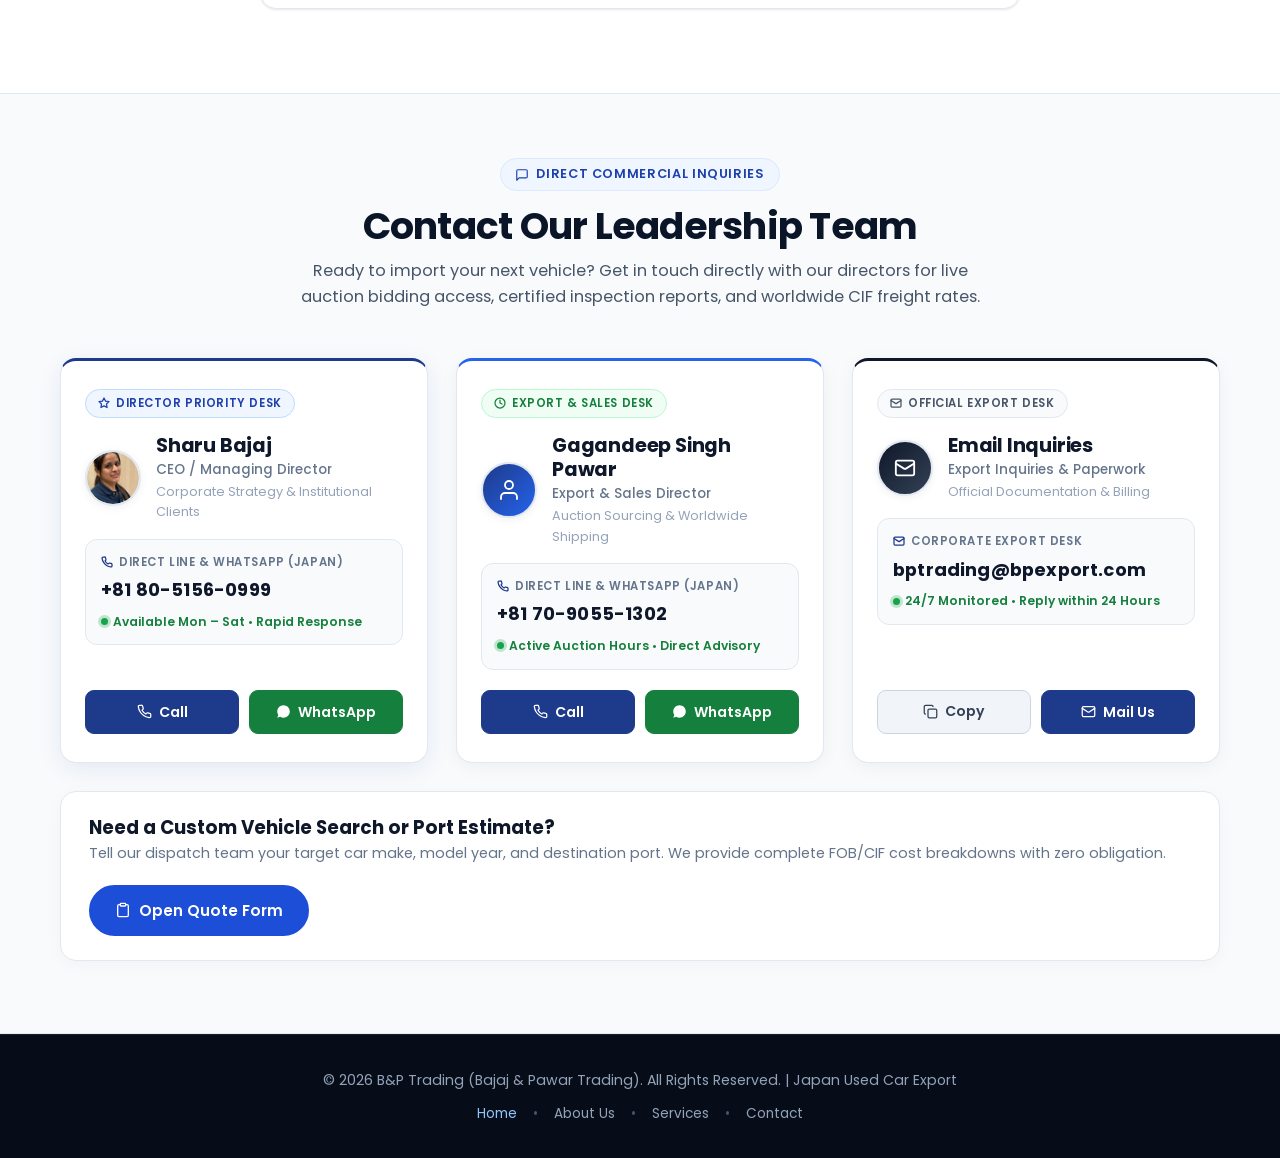
==== commit 7a59cb42: "style(mobile): reduce contact button sizes in navigation drawer with compact 2-column layout" ====
--- a/index.html
+++ b/index.html
@@ -98,19 +98,22 @@
   </div>
 
   <div class="nav-drawer-footer">
-    <button class="btn btn-quote-action" onclick="openQuoteModal(); closeNav();" style="width: 100%; display: inline-flex; align-items: center; justify-content: center; gap: 8px;">
-      <svg width="16" height="16" viewBox="0 0 24 24" fill="none" stroke="currentColor" stroke-width="2" stroke-linecap="round" stroke-linejoin="round" aria-hidden="true"><path d="M16 4h2a2 2 0 0 1 2 2v14a2 2 0 0 1-2 2H6a2 2 0 0 1-2-2V6a2 2 0 0 1 2-2h2"></path><rect x="8" y="2" width="8" height="4" rx="1" ry="1"></rect></svg>
+    <button class="btn btn-quote-action" onclick="openQuoteModal(); closeNav();">
+      <svg width="15" height="15" viewBox="0 0 24 24" fill="none" stroke="currentColor" stroke-width="2" stroke-linecap="round" stroke-linejoin="round" aria-hidden="true"><path d="M16 4h2a2 2 0 0 1 2 2v14a2 2 0 0 1-2 2H6a2 2 0 0 1-2-2V6a2 2 0 0 1 2-2h2"></path><rect x="8" y="2" width="8" height="4" rx="1" ry="1"></rect></svg>
       <span class="en">Request A Quote</span>
       <span class="jp">お見積もり依頼</span>
     </button>
-    <a href="https://wa.me/817090551302" class="btn btn-contact-wa" target="_blank" rel="noopener" style="width: 100%; display: inline-flex; align-items: center; justify-content: center; gap: 8px;">
-      <svg width="16" height="16" viewBox="0 0 24 24" fill="currentColor" aria-hidden="true"><path d="M17.472 14.382c-.301-.15-1.78-.878-2.056-.979-.275-.1-.476-.15-.677.15-.201.3-.778.979-.954 1.179-.175.201-.351.226-.652.075-.301-.15-1.271-.469-2.42-1.494-.894-.798-1.498-1.784-1.674-2.085-.176-.301-.019-.464.132-.614.136-.135.301-.351.452-.527.15-.175.201-.3.301-.501.101-.2.051-.376-.025-.526-.076-.15-.678-1.635-.93-2.24-.244-.588-.493-.508-.677-.517-.175-.009-.376-.009-.577-.009-.201 0-.527.075-.803.376s-1.054 1.03-1.054 2.512 1.079 2.914 1.23 3.115c.15.201 2.124 3.243 5.145 4.548.718.31 1.279.496 1.716.634.722.23 1.379.198 1.9.12.58-.088 1.78-.727 2.03-1.43.251-.703.251-1.305.176-1.43-.075-.126-.276-.201-.577-.351zM12.04 2C6.52 2 2.03 6.49 2.03 12.01c0 1.98.58 3.86 1.63 5.46L2 22l4.67-1.63c1.55.97 3.35 1.51 5.37 1.51 5.52 0 10.01-4.49 10.01-10.01C22.05 6.49 17.56 2 12.04 2z"/></svg>
-      <span>WhatsApp (Gagandeep)</span>
-    </a>
-    <a href="tel:+817090551302" class="btn btn-primary" style="width: 100%; display: inline-flex; align-items: center; justify-content: center; gap: 8px;">
-      <svg width="16" height="16" viewBox="0 0 24 24" fill="none" stroke="currentColor" stroke-width="2" stroke-linecap="round" stroke-linejoin="round" aria-hidden="true"><path d="M22 16.92v3a2 2 0 0 1-2.18 2 19.79 19.79 0 0 1-8.63-3.07 19.5 19.5 0 0 1-6-6 19.79 19.79 0 0 1-3.07-8.67A2 2 0 0 1 4.11 2h3a2 2 0 0 1 2 1.72 12.84 12.84 0 0 0 .7 2.81 2 2 0 0 1-.45 2.11L8.09 9.91a16 16 0 0 0 6 6l1.27-1.27a2 2 0 0 1 2.11-.45 12.84 12.84 0 0 0 2.81.7A2 2 0 0 1 22 16.92z"></path></svg>
-      <span>+81 70-9055-1302</span>
-    </a>
+    <div class="drawer-contact-grid">
+      <a href="https://wa.me/817090551302" class="btn btn-contact-wa" target="_blank" rel="noopener" aria-label="WhatsApp with Export Director">
+        <svg width="15" height="15" viewBox="0 0 24 24" fill="currentColor" aria-hidden="true"><path d="M17.472 14.382c-.301-.15-1.78-.878-2.056-.979-.275-.1-.476-.15-.677.15-.201.3-.778.979-.954 1.179-.175.201-.351.226-.652.075-.301-.15-1.271-.469-2.42-1.494-.894-.798-1.498-1.784-1.674-2.085-.176-.301-.019-.464.132-.614.136-.135.301-.351.452-.527.15-.175.201-.3.301-.501.101-.2.051-.376-.025-.526-.076-.15-.678-1.635-.93-2.24-.244-.588-.493-.508-.677-.517-.175-.009-.376-.009-.577-.009-.201 0-.527.075-.803.376s-1.054 1.03-1.054 2.512 1.079 2.914 1.23 3.115c.15.201 2.124 3.243 5.145 4.548.718.31 1.279.496 1.716.634.722.23 1.379.198 1.9.12.58-.088 1.78-.727 2.03-1.43.251-.703.251-1.305.176-1.43-.075-.126-.276-.201-.577-.351zM12.04 2C6.52 2 2.03 6.49 2.03 12.01c0 1.98.58 3.86 1.63 5.46L2 22l4.67-1.63c1.55.97 3.35 1.51 5.37 1.51 5.52 0 10.01-4.49 10.01-10.01C22.05 6.49 17.56 2 12.04 2z"/></svg>
+        <span>WhatsApp</span>
+      </a>
+      <a href="tel:+817090551302" class="btn btn-drawer-call" aria-label="Direct Phone Call">
+        <svg width="14" height="14" viewBox="0 0 24 24" fill="none" stroke="currentColor" stroke-width="2" stroke-linecap="round" stroke-linejoin="round" aria-hidden="true"><path d="M22 16.92v3a2 2 0 0 1-2.18 2 19.79 19.79 0 0 1-8.63-3.07 19.5 19.5 0 0 1-6-6 19.79 19.79 0 0 1-3.07-8.67A2 2 0 0 1 4.11 2h3a2 2 0 0 1 2 1.72 12.84 12.84 0 0 0 .7 2.81 2 2 0 0 1-.45 2.11L8.09 9.91a16 16 0 0 0 6 6l1.27-1.27a2 2 0 0 1 2.11-.45 12.84 12.84 0 0 0 2.81.7A2 2 0 0 1 22 16.92z"></path></svg>
+        <span class="en">Call Us</span>
+        <span class="jp">電話</span>
+      </a>
+    </div>
   </div>
 </aside>
 
--- a/style.css
+++ b/style.css
@@ -513,31 +513,72 @@
 }
 
 .nav-drawer-footer {
-  padding-top: 18px;
+  padding-top: 14px;
   border-top: 1px solid rgba(255, 255, 255, 0.1);
   display: flex;
   flex-direction: column;
-  gap: 10px;
+  gap: 8px;
 }
 
 .btn-quote-action {
   background: var(--primary-color);
   color: #ffffff;
   border: 1px solid var(--primary-color);
-  border-radius: 10px;
+  border-radius: 9px;
   font-family: inherit;
   font-weight: 600;
-  font-size: 0.95rem;
-  min-height: 46px;
+  font-size: 0.86rem;
+  min-height: 38px;
+  height: 38px;
+  padding: 6px 12px;
   cursor: pointer;
   display: inline-flex;
   align-items: center;
   justify-content: center;
+  gap: 6px;
   transition: background var(--duration-ui) var(--ease-out),
               transform var(--duration-press) var(--ease-out);
 }
 
 .btn-quote-action:active {
+  transform: scale(0.96);
+}
+
+.drawer-contact-grid {
+  display: grid;
+  grid-template-columns: 1fr 1fr;
+  gap: 8px;
+  width: 100%;
+}
+
+.drawer-contact-grid .btn {
+  min-height: 36px !important;
+  height: 36px !important;
+  padding: 5px 8px !important;
+  font-size: 0.80rem !important;
+  font-weight: 600 !important;
+  border-radius: 8px !important;
+  gap: 5px !important;
+  white-space: nowrap !important;
+  text-decoration: none !important;
+  display: inline-flex !important;
+  align-items: center !important;
+  justify-content: center !important;
+  width: 100% !important;
+}
+
+.btn-drawer-call {
+  background: rgba(255, 255, 255, 0.1);
+  color: #ffffff !important;
+  border: 1px solid rgba(255, 255, 255, 0.22);
+}
+
+.btn-drawer-call:hover {
+  background: rgba(255, 255, 255, 0.18);
+  border-color: rgba(255, 255, 255, 0.35);
+}
+
+.btn-drawer-call:active {
   transform: scale(0.96);
 }
 
